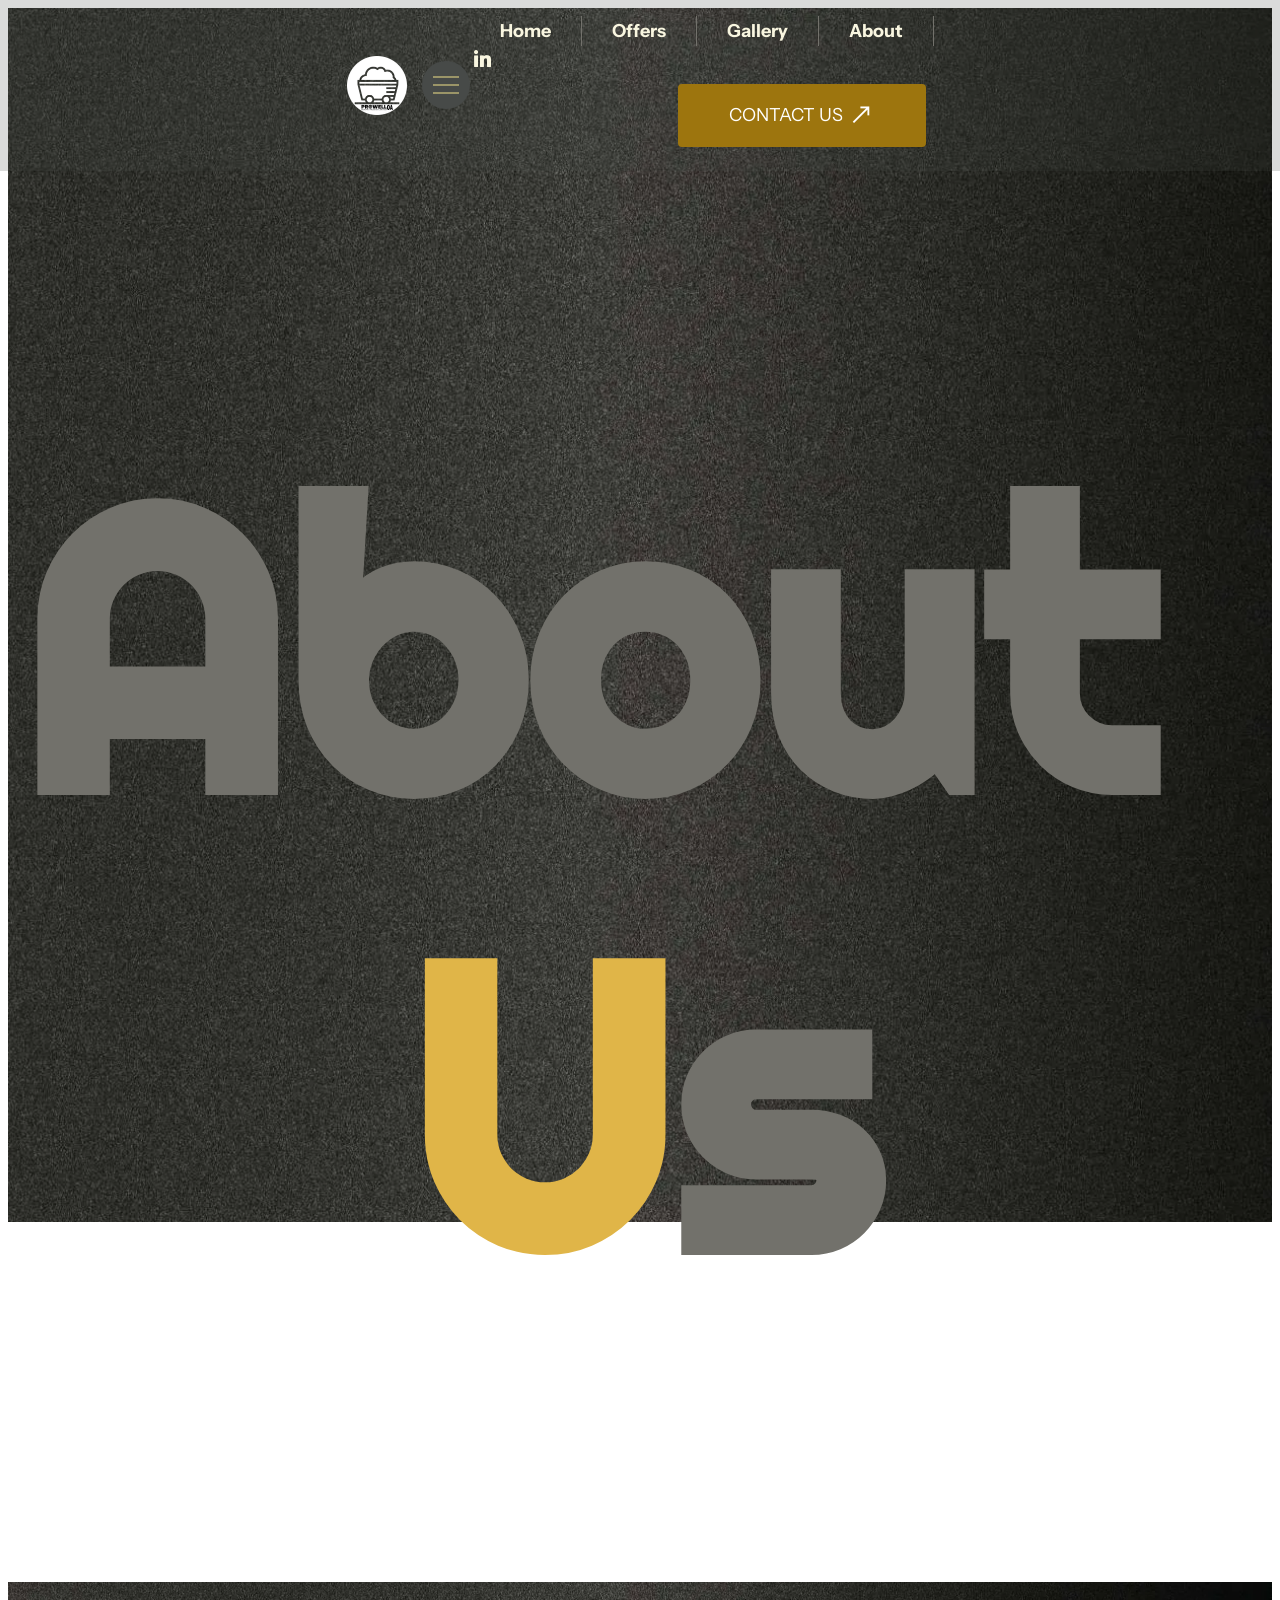
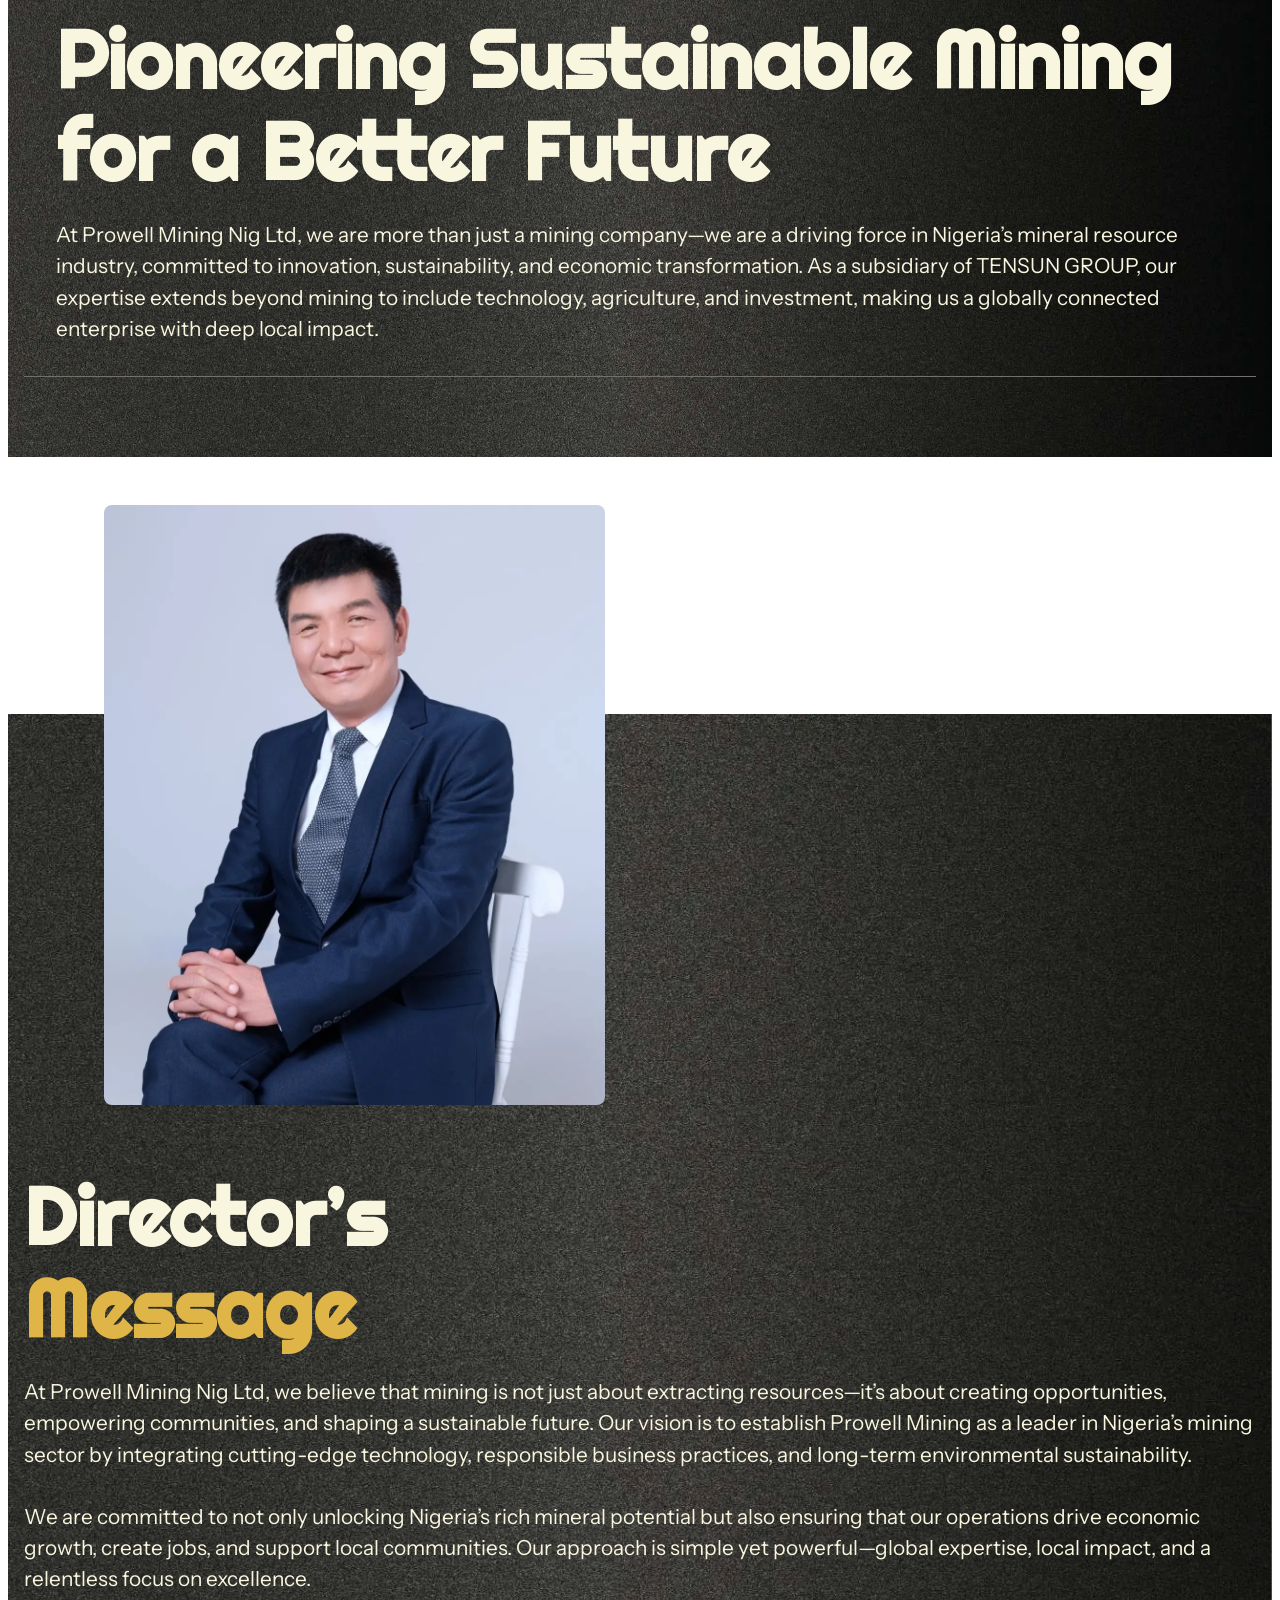
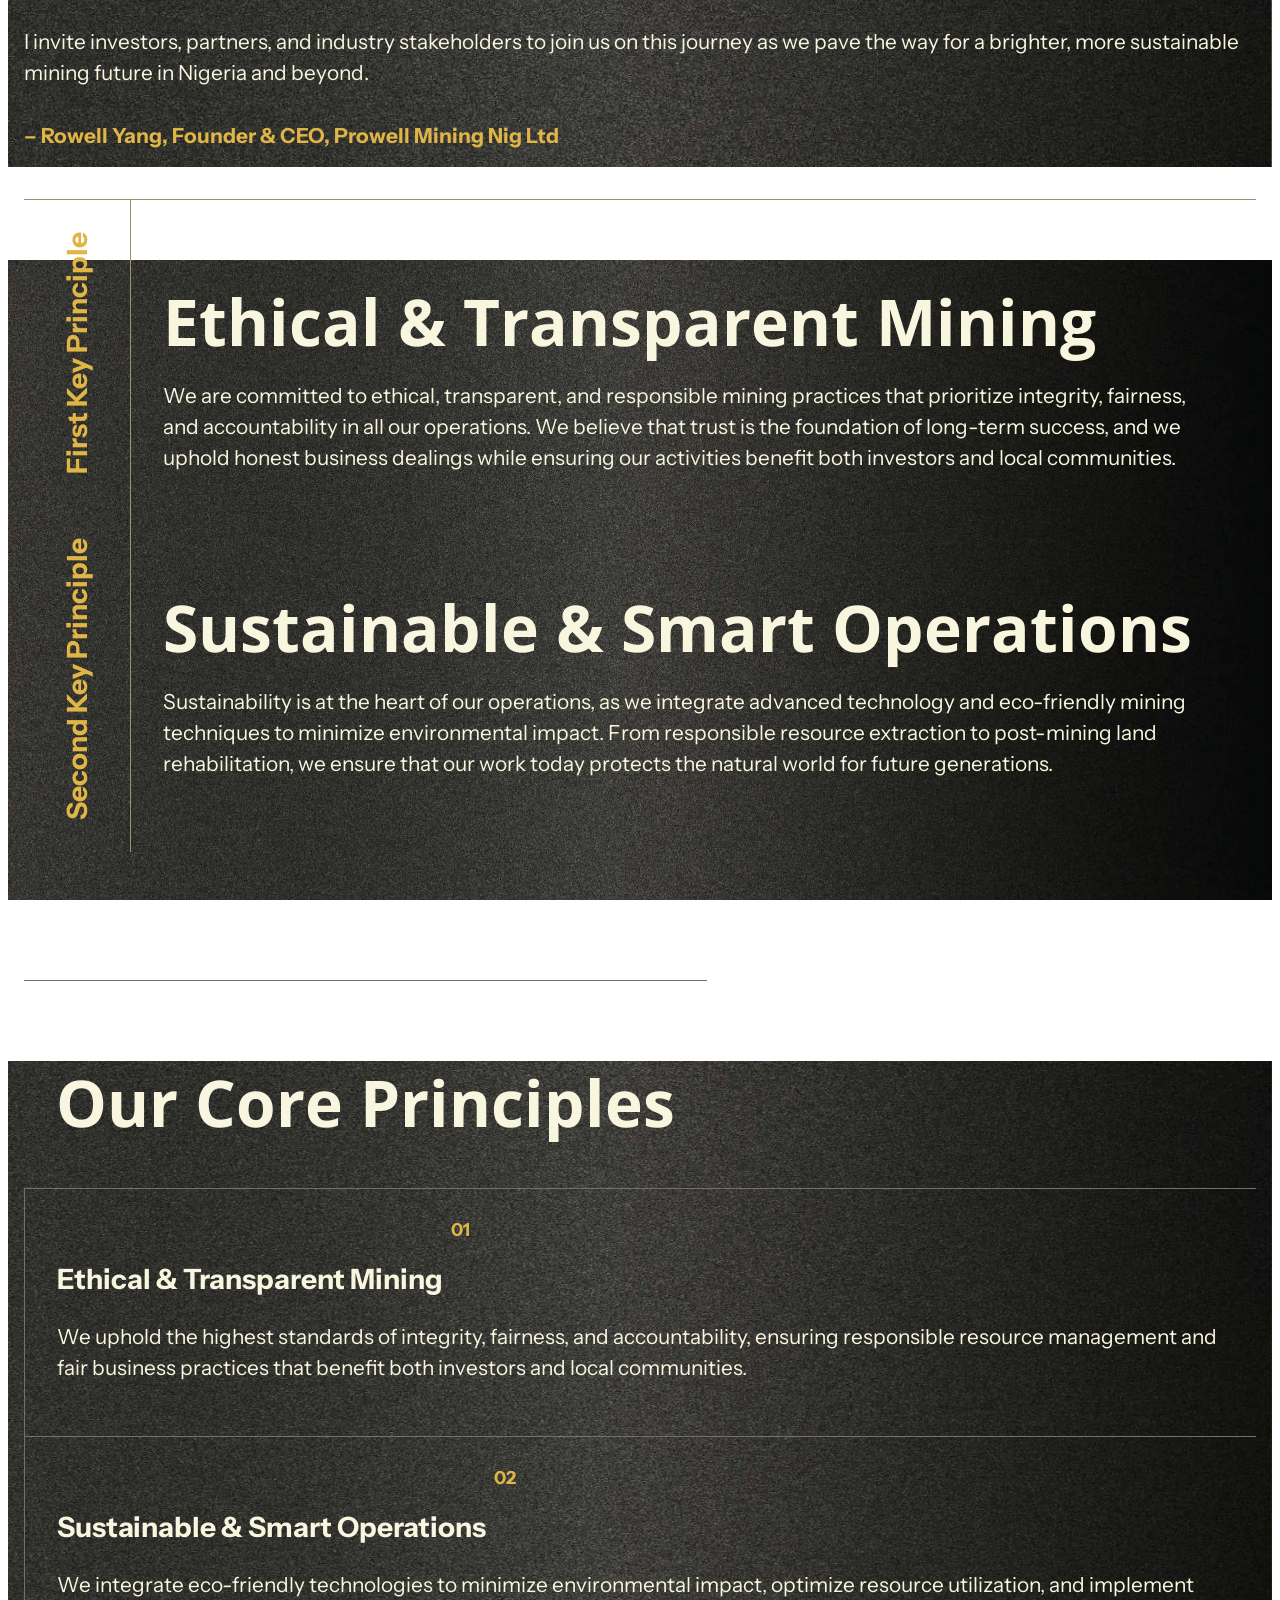
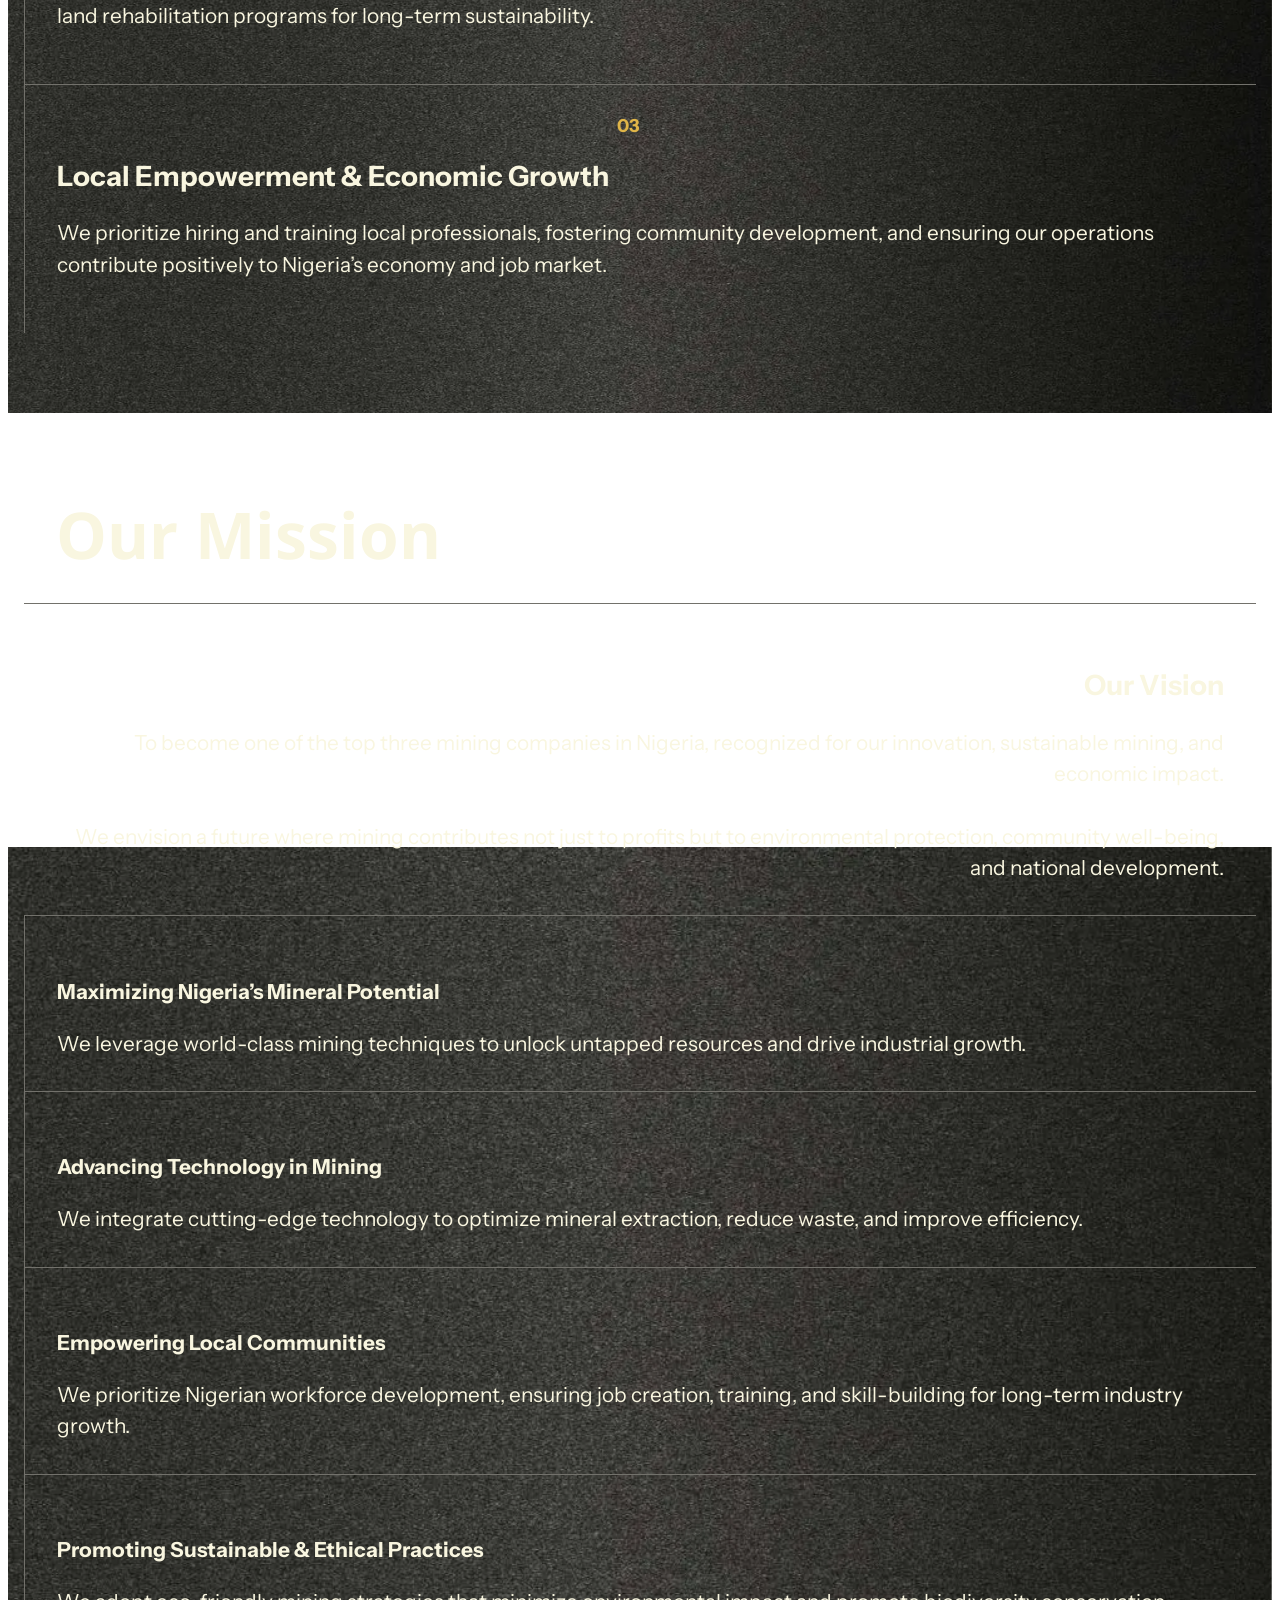
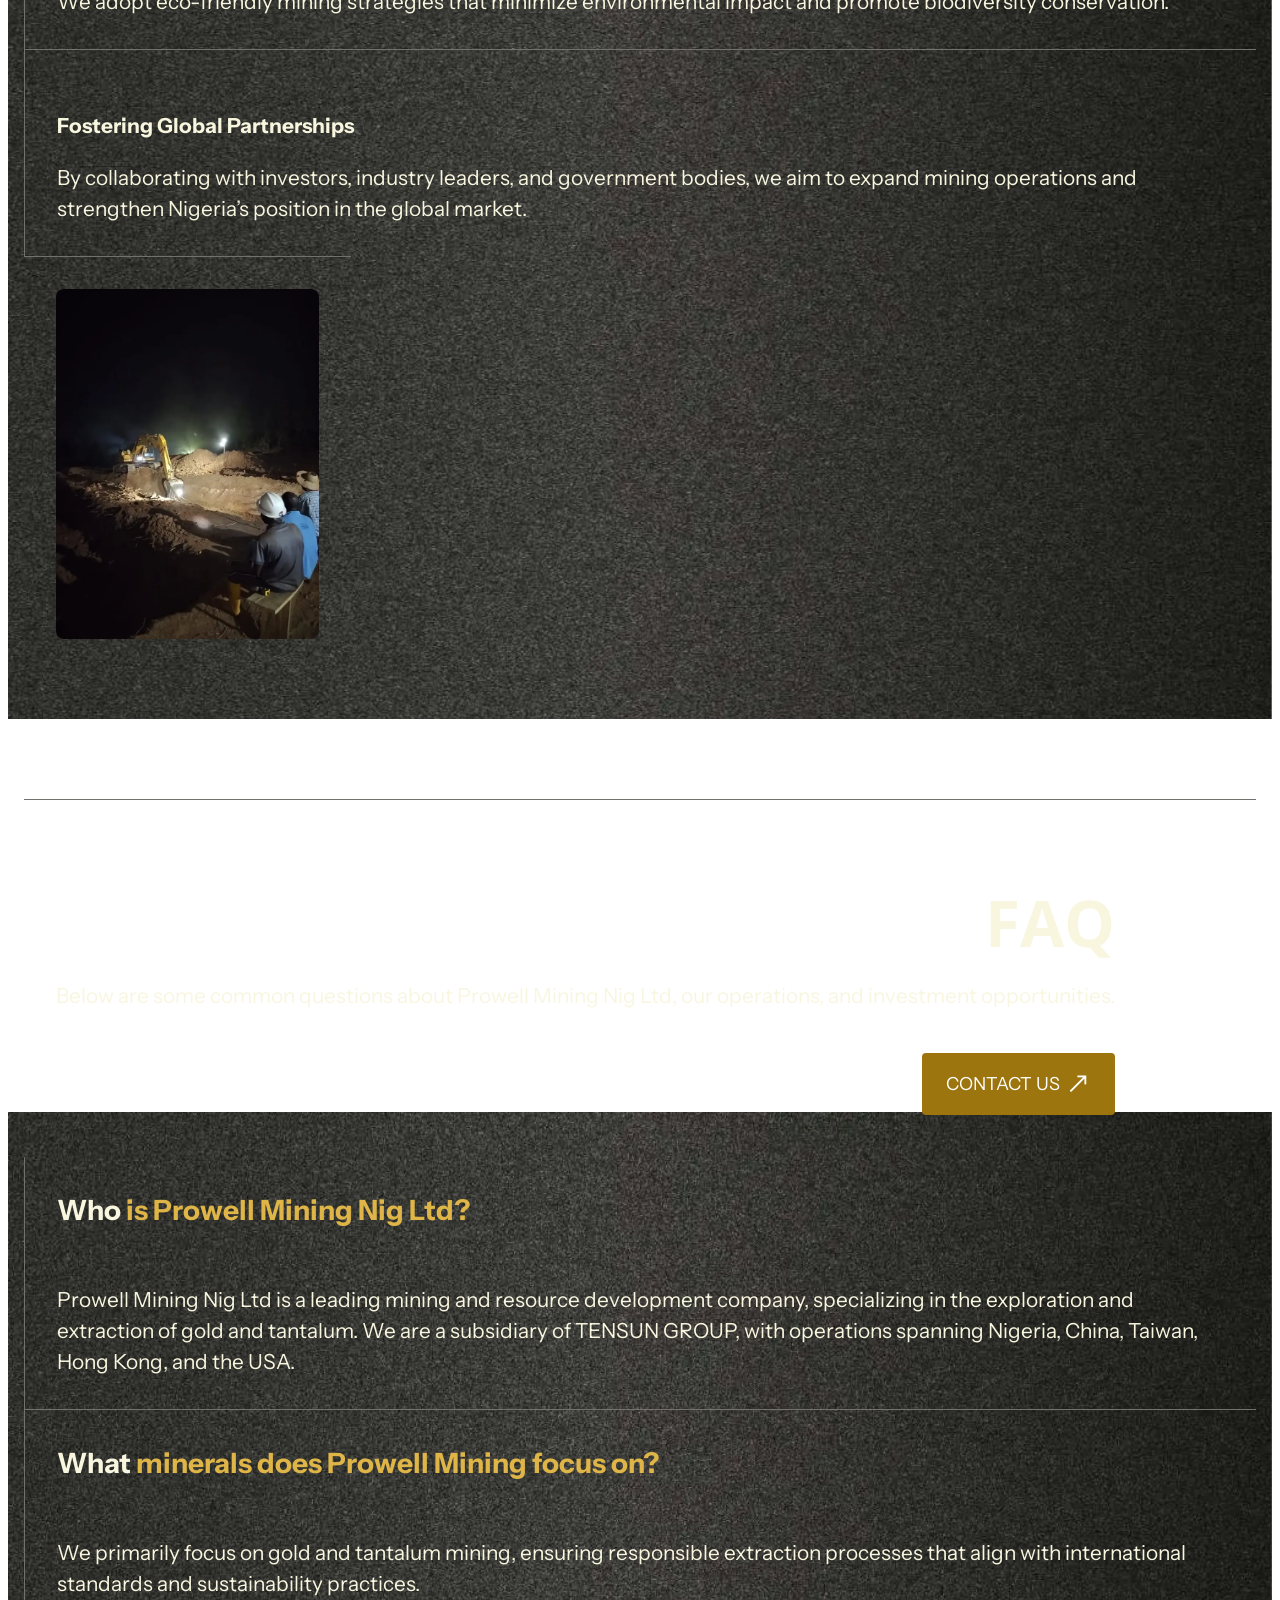
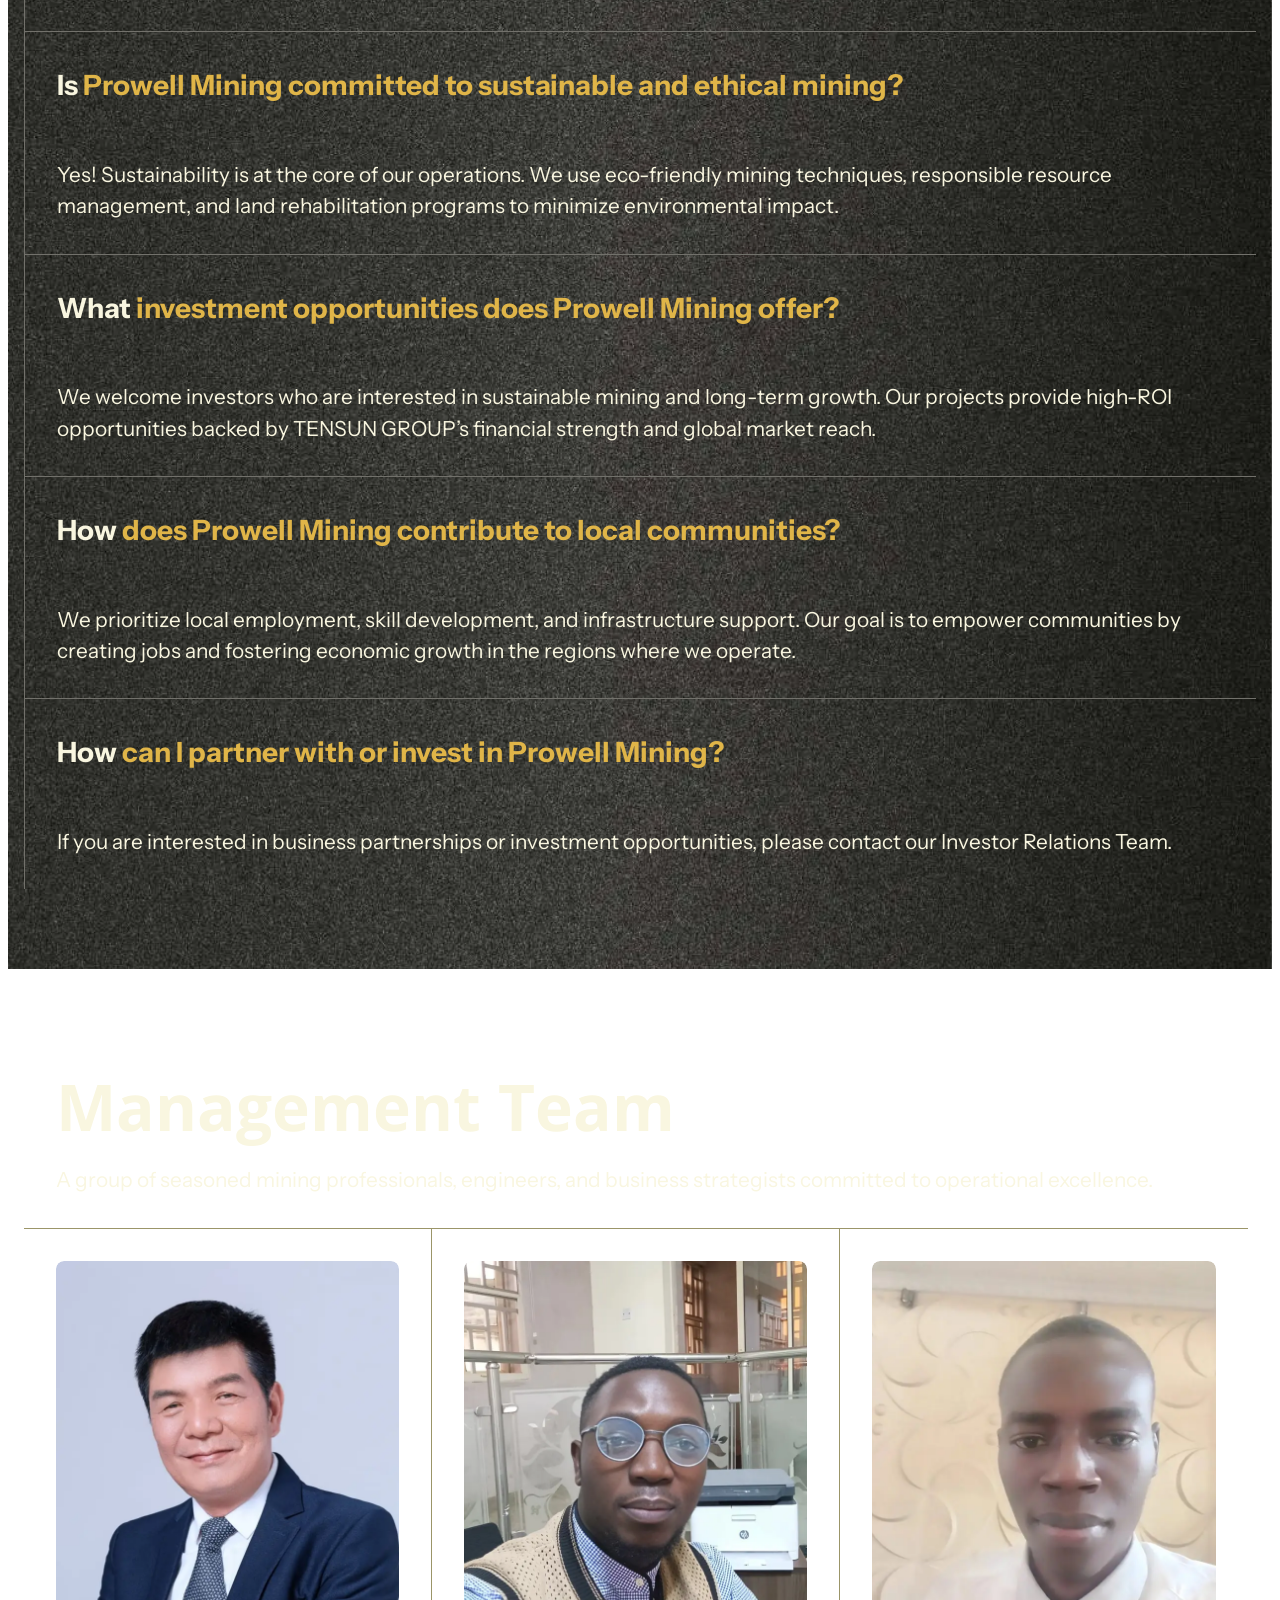
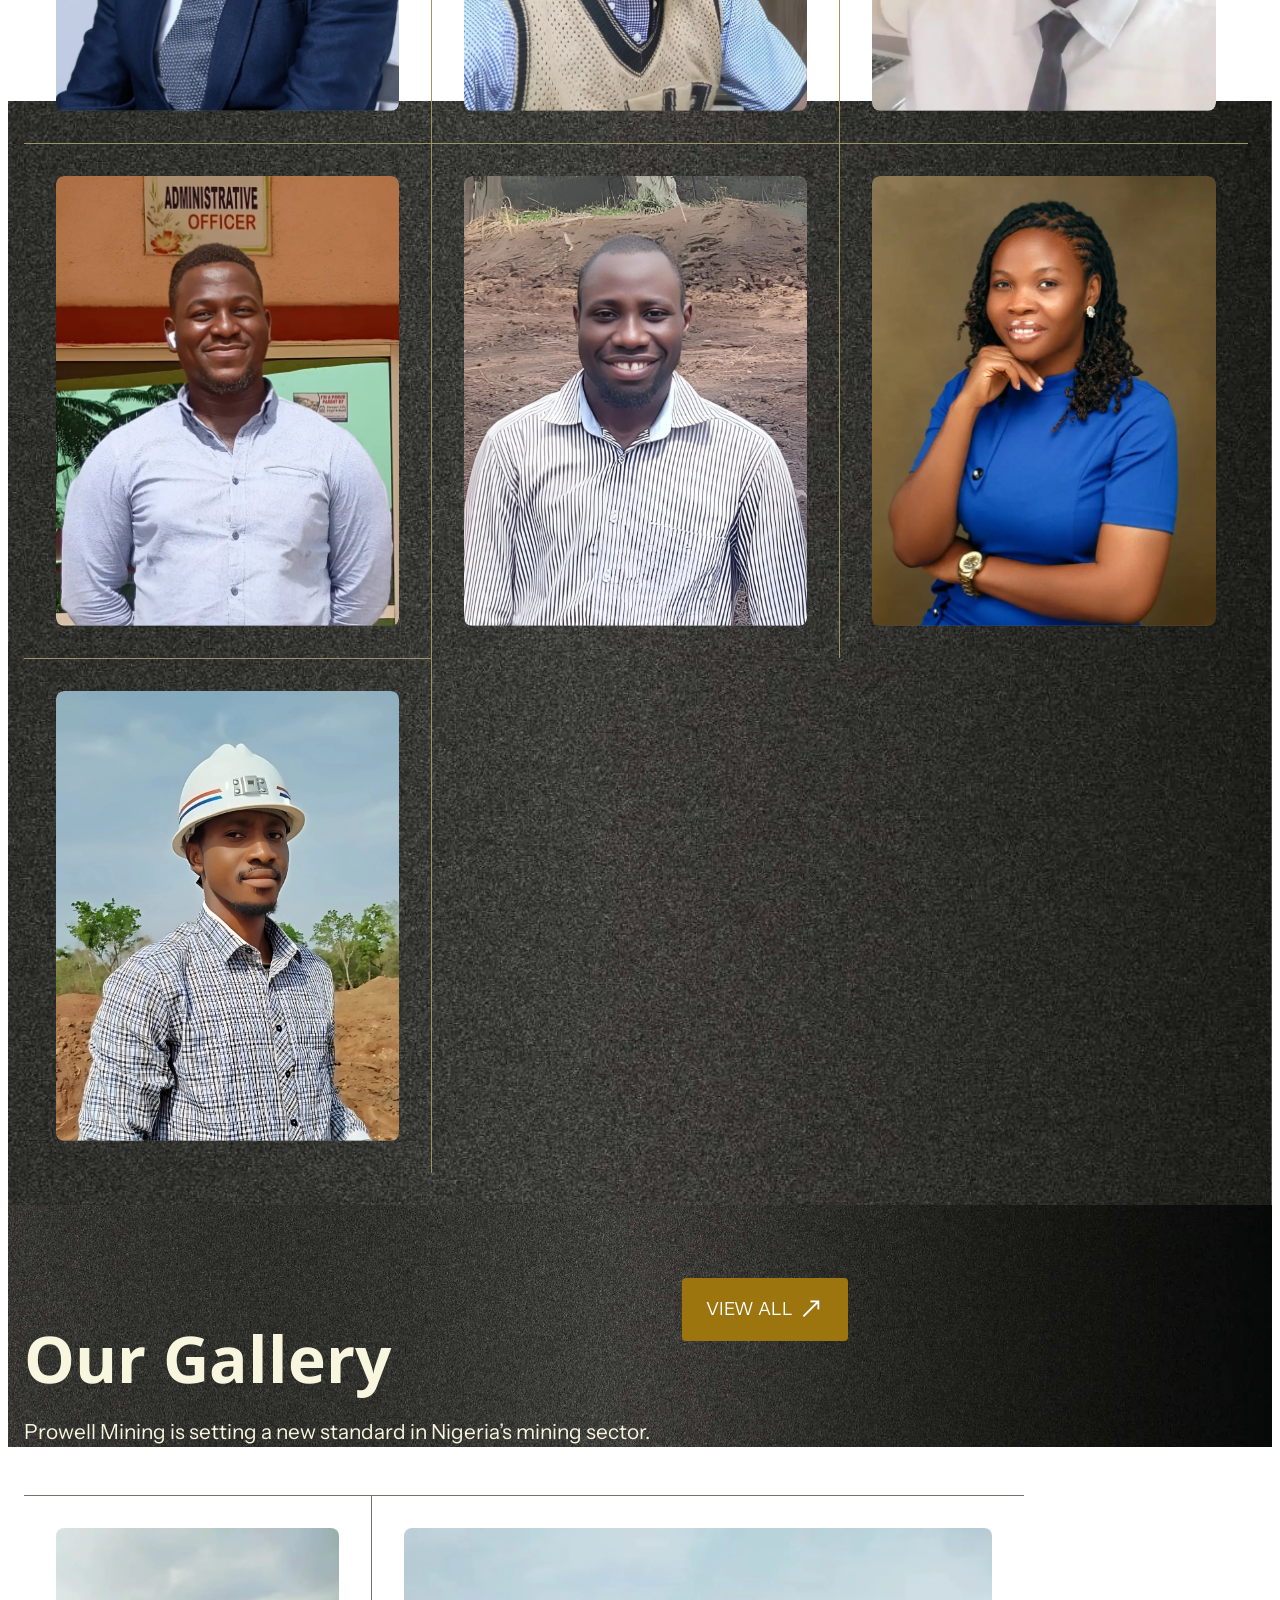
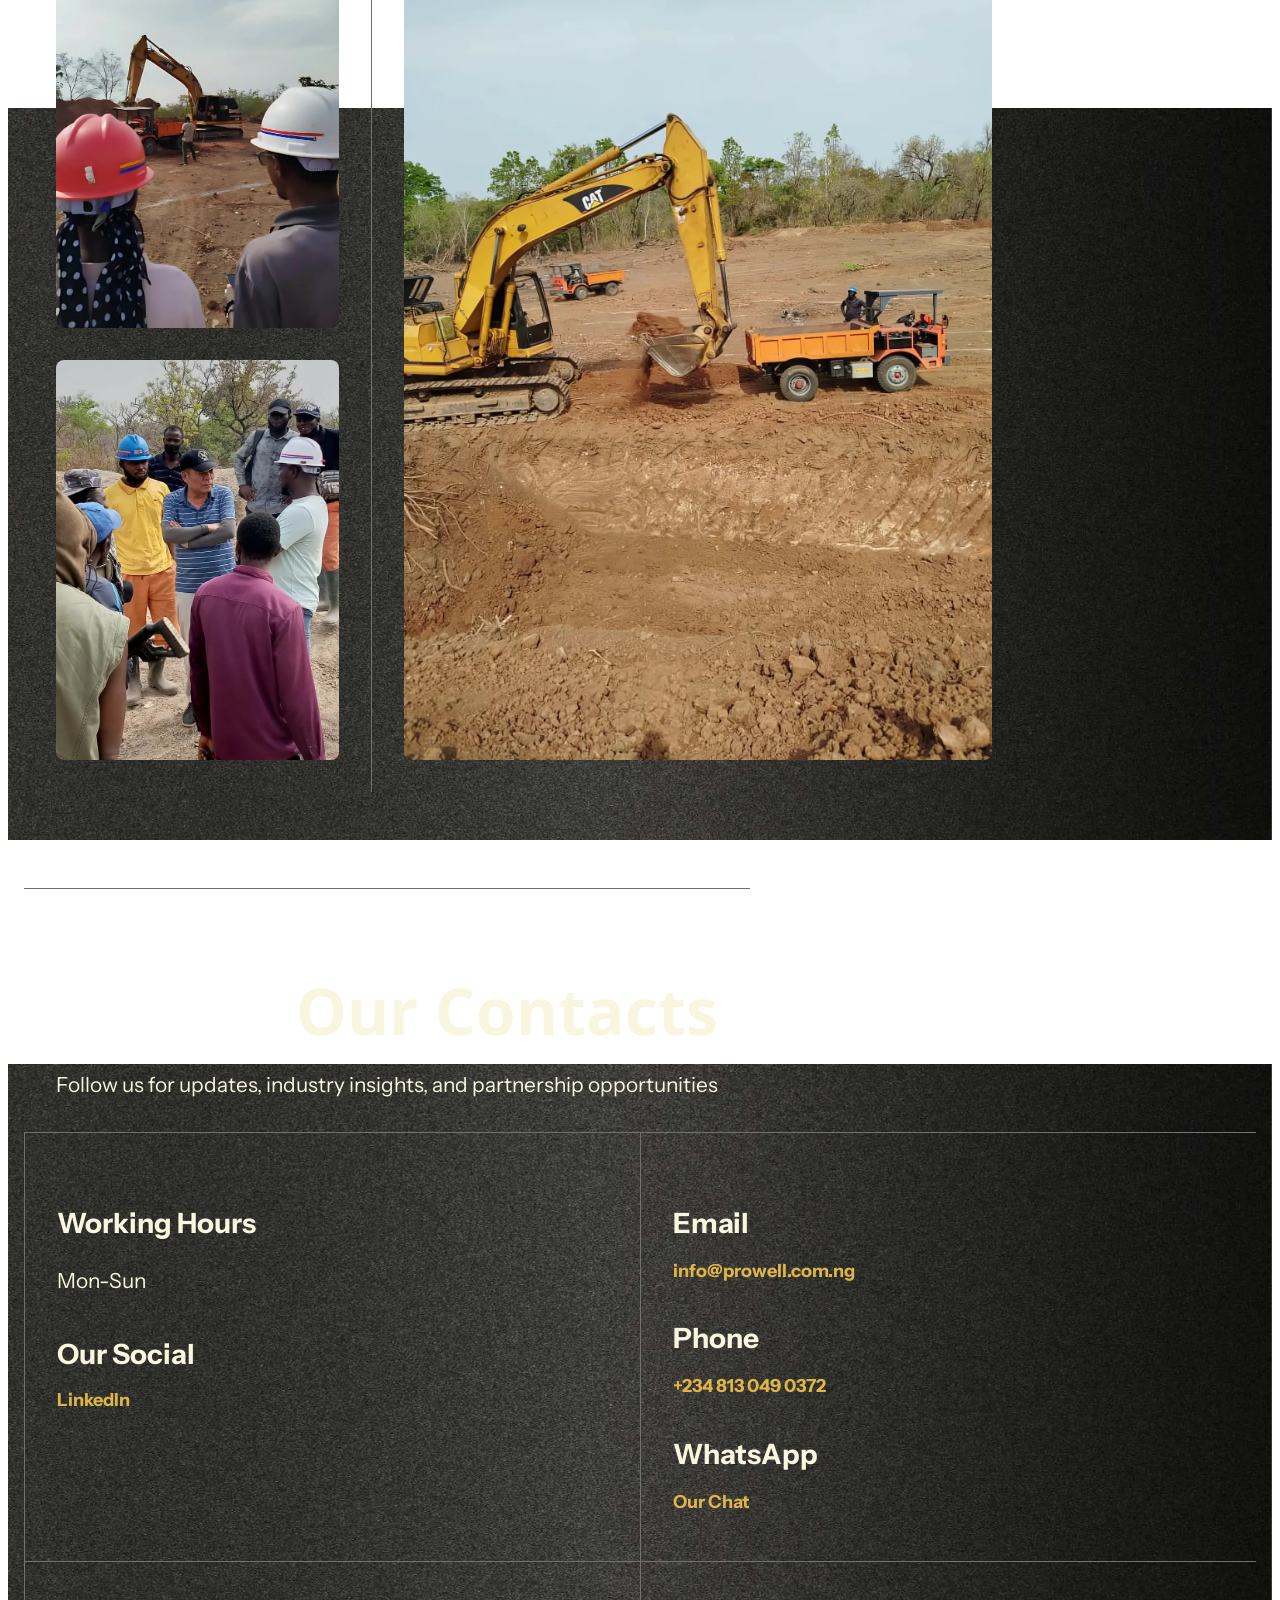
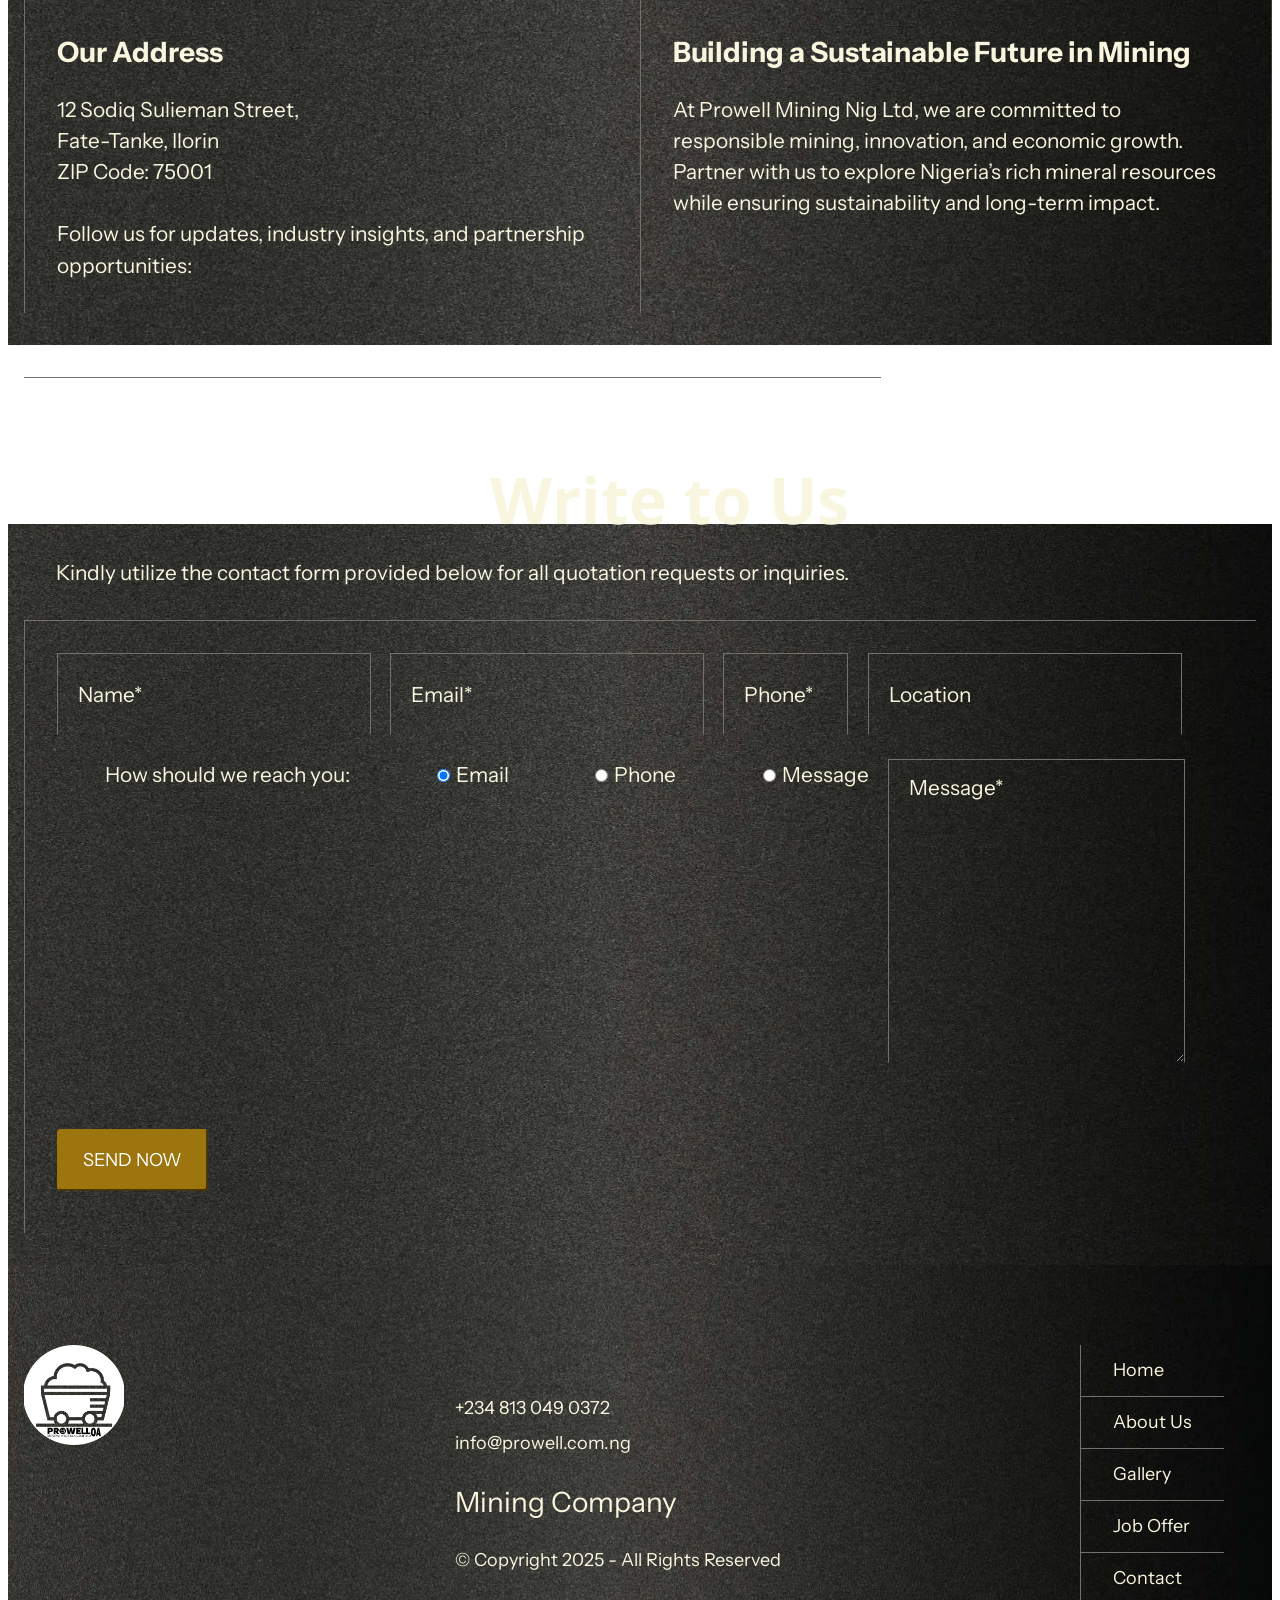
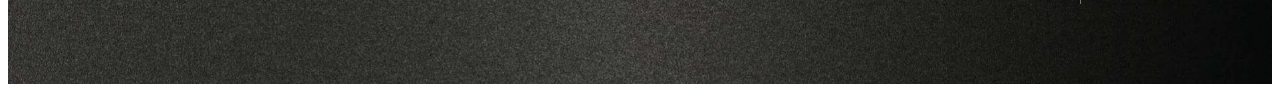
==== about.html @ 229bc8b6 "First Time loading" ====
<!DOCTYPE html>
<html  >
<head>
  
  <meta charset="UTF-8">
  <meta http-equiv="X-UA-Compatible" content="IE=edge">
  
  <meta name="viewport" content="width=device-width, initial-scale=1, minimum-scale=1">
  <link rel="shortcut icon" href="assets/images/logoaow-120x117.png" type="image/x-icon">
  <meta name="description" content="Learn about Prowell Mining Nig Ltd, a leading gold and tantalum mining company in Nigeria. Our vision is to drive sustainable resource development, environmental responsibility, and economic impact.">
  
  
  <title>About Prowell Mining Nig Ltd</title>
  <link rel="stylesheet" href="assets/web/assets/mobirise-icons2/mobirise2.css">
  <link rel="stylesheet" href="assets/bootstrap/css/bootstrap.min.css">
  <link rel="stylesheet" href="assets/bootstrap/css/bootstrap-grid.min.css">
  <link rel="stylesheet" href="assets/bootstrap/css/bootstrap-reboot.min.css">
  <link rel="stylesheet" href="assets/parallax/jarallax.css">
  <link rel="stylesheet" href="assets/animatecss/animate.css">
    <link rel="stylesheet" href="assets/dropdown/css/style.css">
  <link rel="stylesheet" href="assets/socicon/css/styles.css">
  <link rel="stylesheet" href="assets/theme/css/style.css">
  <link rel="stylesheet" href="assets/recaptcha.css">
  <link rel="preload" href="https://fonts.googleapis.com/css?family=Righteous:400&display=swap" as="style" onload="this.onload=null;this.rel='stylesheet'">
  <noscript><link rel="stylesheet" href="https://fonts.googleapis.com/css?family=Righteous:400&display=swap"></noscript>
  <link rel="preload" href="https://fonts.googleapis.com/css?family=Open+Sans:300,400,500,600,700,800,300i,400i,500i,600i,700i,800i&display=swap" as="style" onload="this.onload=null;this.rel='stylesheet'">
  <noscript><link rel="stylesheet" href="https://fonts.googleapis.com/css?family=Open+Sans:300,400,500,600,700,800,300i,400i,500i,600i,700i,800i&display=swap"></noscript>
  <link rel="preload" href="https://fonts.googleapis.com/css?family=Instrument+Sans:400,500,600,700,400i,500i,600i,700i&display=swap" as="style" onload="this.onload=null;this.rel='stylesheet'">
  <noscript><link rel="stylesheet" href="https://fonts.googleapis.com/css?family=Instrument+Sans:400,500,600,700,400i,500i,600i,700i&display=swap"></noscript>
  <link rel="preload" as="style" href="assets/mobirise/css/mbr-additional.css?v=p4Imf7"><link rel="stylesheet" href="assets/mobirise/css/mbr-additional.css?v=p4Imf7" type="text/css">

  
  
  

</head>
<body>
  
  <section data-bs-version="5.1" class="menu menu01 fabm5 cid-uFdHePwivc" once="menu" id="menu01-10">

    

    <nav class="navbar navbar-dropdown navbar-fixed-top navbar-expand-lg">
        <div class="menu_box container">
            <div class="navbar-brand d-flex">
                <span class="navbar-logo">
                    <a href="index.html">
                        <img src="assets/images/logoaow-120x117.webp" alt="Prowell">
                    </a>
                </span>
                
                <button class="navbar-toggler" type="button" data-toggle="collapse" data-bs-toggle="collapse" data-target="#navbarSupportedContent" data-bs-target="#navbarSupportedContent" aria-controls="navbarNavAltMarkup" aria-expanded="false" aria-label="Toggle navigation">
                    <div class="hamburger">
                        <span></span>
                        <span></span>
                        <span></span>
                        <span></span>
                    </div>
                </button>
            </div>
            <div class="collapse navbar-collapse" id="navbarSupportedContent">
                <ul class="navbar-nav nav-dropdown" data-app-modern-menu="true"><li class="nav-item">
                        <a class="nav-link link text-primary display-4" href="index.html"><strong>
                            Home
                        </strong></a>
                    </li>
                    <li class="nav-item">
                        <a class="nav-link link text-primary display-4" href="offers.html"><strong>Offers</strong></a>
                    </li><li class="nav-item">
                        <a class="nav-link link text-primary display-4" href="gallery.html"><strong>Gallery</strong></a>
                    </li>
                    
                    <li class="nav-item">
                        <a class="nav-link link text-primary display-4" href="about.html"><strong>About</strong></a>
                    </li></ul>
                <div class="icons-menu-main">
                    <a class="iconfont-wrapper" href="https://www.linkedin.com/company/prowell-mining-nigeria-limited/ " target="_blank">
                        <span class="p-2 mbr-iconfont socicon-linkedin socicon"></span>
                    </a>
                    
                    
                    
                </div>

                <div class="mbr-section-btn-main" role="tablist"><a class="btn btn-danger display-4" href="contact.html">
                        <span class="mobi-mbri mobi-mbri-right mbr-iconfont mbr-iconfont-btn"></span>
                        CONTACT US
                    </a></div>
            </div>
            
        </div>
    </nav>
</section>

<section data-bs-version="5.1" class="article01 fabm5 cid-uFf3Nh80br mbr-parallax-background" id="article01-2c">
    

    
    

    <div class="container-fluid">
        <div class="row">
            <div class="col-12">
                <div class="content-wrapper">
                    <h2 class="mbr-section-title mbr-fonts-style display-1">
                        <strong>About&nbsp;<span><b>U</b></span>s</strong>
                    </h2>
                </div>
            </div>
        </div>
    </div>
</section>

<section data-bs-version="5.1" class="header02 fabm5 cid-uFf4fAHBTC mbr-parallax-background" id="header02-2d">
    

    
    

    <div class="container">
        <div class="row">
            <div class="col-12">
                <div class="content-wrapper">
                    <h1 class="mbr-section-title mbr-fonts-style display-1"><strong>Pioneering Sustainable Mining for a Better Future</strong></h1>
                    <p class="mbr-text mbr-fonts-style display-7">At Prowell Mining Nig Ltd, we are more than just a mining company—we are a driving force in Nigeria’s mineral resource industry, committed to innovation, sustainability, and economic transformation. As a subsidiary of TENSUN GROUP, our expertise extends beyond mining to include technology, agriculture, and investment, making us a globally connected enterprise with deep local impact.</p>
                    
                </div>
            </div>
        </div>
    </div>
</section>

<section data-bs-version="5.1" class="header01 fabm5 cid-uFdHeTi5cg mbr-parallax-background" id="header01-11">
    

    
    

    <div class="container">
        <div class="row flex-row-reverse">
            <div class="col-12 col-lg-6">
                <div class="image-wrapper">
                    <img src="assets/images/mmexport1741619328117-1-1096x1644.webp" alt="Papa d Papa">
                </div>
            </div>
            <div class="col-12 col-lg-6">
                <div class="content-wrapper">
                    <h1 class="mbr-section-title mbr-fonts-style display-1"><strong>Director’s<br><span><b>Message</b></span></strong></h1>
                    <p class="mbr-text mbr-fonts-style display-7">At Prowell Mining Nig Ltd, we believe that mining is not just about extracting resources—it’s about creating opportunities, empowering communities, and shaping a sustainable future. Our vision is to establish Prowell Mining as a leader in Nigeria’s mining sector by integrating cutting-edge technology, responsible business practices, and long-term environmental sustainability.<br><br>We are committed to not only unlocking Nigeria’s rich mineral potential but also ensuring that our operations drive economic growth, create jobs, and support local communities. Our approach is simple yet powerful—global expertise, local impact, and a relentless focus on excellence.<br><br>I invite investors, partners, and industry stakeholders to join us on this journey as we pave the way for a brighter, more sustainable mining future in Nigeria and beyond.</p>
                    <p class="mbr-desc mbr-fonts-style display-7"><strong>– Rowell Yang, Founder &amp; CEO, Prowell Mining Nig Ltd</strong><br></p>
                    
                </div>
            </div>
        </div>
    </div>
</section>

<section data-bs-version="5.1" class="features05 fabm5 cid-uFdHeWaLfe mbr-parallax-background" id="features05-12">
    

    
    

    <div class="container">
        <div class="row">
            <div class="col-12 col-lg-6 item features-without-image item-mb">
                <div class="item-wrapper">
                    <div class="card-box">
                        <div class="subtitle-wrap">
                            <h3 class="mbr-section-subtitle mbr-fonts-style display-5">
                                <strong>First Key Principle</strong>
                            </h3>
                        </div>
                        <div class="content-wrapper">
                            <h2 class="mbr-section-title mbr-fonts-style display-2"><strong>Ethical &amp; Transparent Mining</strong></h2>
                            <p class="mbr-text mbr-fonts-style display-7">We are committed to ethical, transparent, and responsible mining practices that prioritize integrity, fairness, and accountability in all our operations. We believe that trust is the foundation of long-term success, and we uphold honest business dealings while ensuring our activities benefit both investors and local communities.</p>
                            
                        </div>
                    </div>
                </div>
            </div>
            <div class="col-12 col-lg-6 item features-without-image item-mb">
                <div class="item-wrapper">
                    <div class="card-box">
                        <div class="subtitle-wrap">
                            <h3 class="mbr-section-subtitle mbr-fonts-style display-5">
                                <strong>Second Key Principle</strong>
                            </h3>
                        </div>
                        <div class="content-wrapper">
                            <h2 class="mbr-section-title mbr-fonts-style display-2"><strong>Sustainable &amp; Smart Operations</strong></h2>
                            <p class="mbr-text mbr-fonts-style display-7">
                                Sustainability is at the heart of our operations, as we integrate advanced technology and eco-friendly mining techniques to minimize environmental impact. From responsible resource extraction to post-mining land rehabilitation, we ensure that our work today protects the natural world for future generations.
                            </p>
                            
                        </div>
                    </div>
                </div>
            </div>
        </div>
    </div>
</section>

<section data-bs-version="5.1" class="features01 fabm5 cid-uFfaIhSUEx mbr-parallax-background" id="features01-2g">
    

    
    

    <div class="container">
        <div class="row">
            <div class="col-12 col-lg-4 card">
                <div class="content-wrapper">
                    <h2 class="mbr-section-title mbr-fonts-style display-2"><strong>Our Core Principles</strong></h2>
                    
                    
                </div>
            </div>
            <div class="col-12 col-lg-8 card">
                <div class="items">
                    <div class="item features-without-image item-mb">
                        <div class="item-wrapper">
                            <div class="card-box">
                                <div class="title-wrapper">
                                    <div class="title-wrap">
                                        <h4 class="card-title mbr-fonts-style display-5"><strong>Ethical &amp; Transparent Mining</strong></h4>
                                        <p class="card-number mbr-fonts-style display-4">
                                            <strong>01</strong>
                                        </p>
                                    </div>
                                </div>
                                <p class="card-text mbr-fonts-style display-7">
                                    We uphold the highest standards of integrity, fairness, and accountability, ensuring responsible resource management and fair business practices that benefit both investors and local communities.
                                </p>
                            </div>
                        </div>
                    </div>
                    <div class="item features-without-image item-mb">
                        <div class="item-wrapper">
                            <div class="card-box">
                                <div class="title-wrapper">
                                    <div class="title-wrap">
                                        <h4 class="card-title mbr-fonts-style display-5"><strong>Sustainable &amp; Smart Operations</strong></h4>
                                        <p class="card-number mbr-fonts-style display-4">
                                            <strong>02</strong>
                                        </p>
                                    </div>
                                </div>
                                <p class="card-text mbr-fonts-style display-7">
                                    We integrate eco-friendly technologies to minimize environmental impact, optimize resource utilization, and implement land rehabilitation programs for long-term sustainability.
                                </p>
                            </div>
                        </div>
                    </div>
                    <div class="item features-without-image item-mb">
                        <div class="item-wrapper">
                            <div class="card-box">
                                <div class="title-wrapper">
                                    <div class="title-wrap">
                                        <h4 class="card-title mbr-fonts-style display-5"><strong>Local Empowerment &amp; Economic Growth</strong></h4>
                                        <p class="card-number mbr-fonts-style display-4">
                                            <strong>03</strong>
                                        </p>
                                    </div>
                                </div>
                                <p class="card-text mbr-fonts-style display-7">
                                    We prioritize hiring and training local professionals, fostering community development, and ensuring our operations contribute positively to Nigeria’s economy and job market.
                                </p>
                            </div>
                        </div>
                    </div>
                    
                </div>
            </div>
        </div>
    </div>
</section>

<section data-bs-version="5.1" class="features09 fabm5 cid-uFdHf5bqCB mbr-parallax-background" id="features09-14">
    

    
    

    <div class="container">
        <div class="row">
            <div class="col-12 card">
                <div class="title-wrapper">
                    <h2 class="mbr-section-title mbr-fonts-style display-2"><strong>Our Mission</strong></h2>
                </div>
            </div>
            <div class="col-12 col-lg-4 card">
                <div class="content-wrapper">
                    <h3 class="mbr-section-subtitle mbr-fonts-style display-5"><strong>Our Vision</strong></h3>
                    <p class="mbr-text mbr-fonts-style display-7">To become one of the top three mining companies in Nigeria, recognized for our innovation, sustainable mining, and economic impact.<br><br>We envision a future where mining contributes not just to profits but to environmental protection, community well-being, and national development.<br></p>
                </div>
            </div>
            <div class="col-12 col-lg-4 card">
                <div class="items">
                    <div class="item features-without-image item-mb">
                        <div class="item-wrapper">
                            <div class="card-box">
                                <h4 class="card-title mbr-fonts-style display-7"><strong>Maximizing Nigeria’s Mineral Potential</strong></h4>
                                <p class="card-text mbr-fonts-style display-7">
                                    We leverage world-class mining techniques to unlock untapped resources and drive industrial growth.
                                </p>
                            </div>
                        </div>
                    </div>
                    <div class="item features-without-image item-mb">
                        <div class="item-wrapper">
                            <div class="card-box">
                                <h4 class="card-title mbr-fonts-style display-7"><strong>Advancing Technology in Mining</strong></h4>
                                <p class="card-text mbr-fonts-style display-7">
                                    We integrate cutting-edge technology to optimize mineral extraction, reduce waste, and improve efficiency.
                                </p>
                            </div>
                        </div>
                    </div>
                    <div class="item features-without-image item-mb">
                        <div class="item-wrapper">
                            <div class="card-box">
                                <h4 class="card-title mbr-fonts-style display-7"><strong>Empowering Local Communities</strong></h4>
                                <p class="card-text mbr-fonts-style display-7">
                                    We prioritize Nigerian workforce development, ensuring job creation, training, and skill-building for long-term industry growth.
                                </p>
                            </div>
                        </div>
                    </div>
                    <div class="item features-without-image item-mb">
                        <div class="item-wrapper">
                            <div class="card-box">
                                <h4 class="card-title mbr-fonts-style display-7"><strong>Promoting Sustainable &amp; Ethical Practices</strong></h4>
                                <p class="card-text mbr-fonts-style display-7">
                                    We adopt eco-friendly mining strategies that minimize environmental impact and promote biodiversity conservation.
                                </p>
                            </div>
                        </div>
                    </div>
                    <div class="item features-without-image item-mb">
                        <div class="item-wrapper">
                            <div class="card-box">
                                <h4 class="card-title mbr-fonts-style display-7"><strong>Fostering Global Partnerships</strong></h4>
                                <p class="card-text mbr-fonts-style display-7">
                                    By collaborating with investors, industry leaders, and government bodies, we aim to expand mining operations and strengthen Nigeria’s position in the global market.
                                </p>
                            </div>
                        </div>
                    </div>
                    
                </div>
            </div>
            <div class="col-12 col-lg-4 card">
                <div class="image-wrapper">
                    <img src="assets/images/img-20250312-wa0001-730x973.webp" alt="Our Mission">
                </div>
            </div>
        </div>
    </div>
</section>

<section data-bs-version="5.1" class="list01 fabm5 cid-uFfaPP3PEp mbr-parallax-background" id="list01-2h">
    

    
    

    <div class="container">
        <div class="row">
            <div class="col-12 col-lg-4 card">
                <div class="content-wrapper">
                    <div class="content-wrap">
                        <h2 class="mbr-section-title mbr-fonts-style display-2">
                            <strong>FAQ</strong>
                        </h2>
                        <p class="mbr-text mbr-fonts-style display-7">
                            Below are some common questions about Prowell Mining Nig Ltd, our operations, and investment opportunities.
                        </p>
                        <div class="mbr-section-btn"><a class="btn btn-danger display-4" href="contact.html#contacts01-22">
                                <span class="mobi-mbri mobi-mbri-right mbr-iconfont mbr-iconfont-btn"></span>
                                CONTACT US
                            </a></div>
                    </div>
                </div>
            </div>
            <div class="col-12 col-lg-8 card">
                <div id="bootstrap-accordion_28" class="panel-group accordionStyles accordion" role="tablist" aria-multiselectable="true">
                    <div class="card">
                        <div class="card-header" role="tab" id="headingOne">
                            <a role="button" class="panel-title collapsed" data-toggle="collapse" data-bs-toggle="collapse" data-core="" href="#collapse1_28" aria-expanded="false" aria-controls="collapse1">
                                <h4 class="panel-title-edit mbr-fonts-style display-5">
                                    <strong><span><b>Who</b></span>&nbsp;is Prowell Mining Nig Ltd?</strong></h4>
                            </a>
                        </div>
                        <div id="collapse1_28" class="panel-collapse noScroll collapse" role="tabpanel" aria-labelledby="headingOne" data-parent="#accordion" data-bs-parent="#bootstrap-accordion_28">
                            <div class="panel-body">
                                <p class="mbr-fonts-style panel-text display-7">
                                    Prowell Mining Nig Ltd is a leading mining and resource development company, specializing in the exploration and extraction of gold and tantalum. We are a subsidiary of TENSUN GROUP, with operations spanning Nigeria, China, Taiwan, Hong Kong, and the USA.
                                </p>
                            </div>
                        </div>
                    </div>
                    <div class="card">
                        <div class="card-header" role="tab" id="headingTwo">
                            <a role="button" class="panel-title collapsed" data-toggle="collapse" data-bs-toggle="collapse" data-core="" href="#collapse2_28" aria-expanded="false" aria-controls="collapse2">
                                <h4 class="panel-title-edit mbr-fonts-style display-5">
                                    <strong><span><b>What</b></span>&nbsp;minerals does Prowell Mining focus on?</strong></h4>
                            </a>
                        </div>
                        <div id="collapse2_28" class="panel-collapse noScroll collapse" role="tabpanel" aria-labelledby="headingTwo" data-parent="#accordion" data-bs-parent="#bootstrap-accordion_28">
                            <div class="panel-body">
                                <p class="mbr-fonts-style panel-text display-7">
                                    We primarily focus on gold and tantalum mining, ensuring responsible extraction processes that align with international standards and sustainability practices.
                                </p>
                            </div>
                        </div>
                    </div>
                    <div class="card">
                        <div class="card-header" role="tab" id="headingThree">
                            <a role="button" class="panel-title collapsed" data-toggle="collapse" data-bs-toggle="collapse" data-core="" href="#collapse3_28" aria-expanded="false" aria-controls="collapse3">
                                <h4 class="panel-title-edit mbr-fonts-style display-5">
                                    <strong><span><b>Is</b></span>&nbsp;Prowell Mining committed to sustainable and ethical mining?</strong></h4>
                            </a>
                        </div>
                        <div id="collapse3_28" class="panel-collapse noScroll collapse" role="tabpanel" aria-labelledby="headingThree" data-parent="#accordion" data-bs-parent="#bootstrap-accordion_28">
                            <div class="panel-body">
                                <p class="mbr-fonts-style panel-text display-7">
                                    Yes! Sustainability is at the core of our operations. We use eco-friendly mining techniques, responsible resource management, and land rehabilitation programs to minimize environmental impact.
                                </p>
                            </div>
                        </div>
                    </div>
                    <div class="card">
                        <div class="card-header" role="tab" id="headingFour">
                            <a role="button" class="panel-title collapsed" data-toggle="collapse" data-bs-toggle="collapse" data-core="" href="#collapse4_28" aria-expanded="false" aria-controls="collapse4">
                                <h4 class="panel-title-edit mbr-fonts-style display-5">
                                    <strong><span><b>What</b></span>&nbsp;investment opportunities does Prowell Mining offer?</strong></h4>
                            </a>
                        </div>
                        <div id="collapse4_28" class="panel-collapse noScroll collapse" role="tabpanel" aria-labelledby="headingFour" data-parent="#accordion" data-bs-parent="#bootstrap-accordion_28">
                            <div class="panel-body">
                                <p class="mbr-fonts-style panel-text display-7">
                                    We welcome investors who are interested in sustainable mining and long-term growth. Our projects provide high-ROI opportunities backed by TENSUN GROUP’s financial strength and global market reach.
                                </p>
                            </div>
                        </div>
                    </div>
                    <div class="card">
                        <div class="card-header" role="tab" id="headingFive">
                            <a role="button" class="panel-title collapsed" data-toggle="collapse" data-bs-toggle="collapse" data-core="" href="#collapse5_28" aria-expanded="false" aria-controls="collapse5">
                                <h4 class="panel-title-edit mbr-fonts-style display-5">
                                    <strong><span><b>How</b></span>&nbsp;does Prowell Mining contribute to local communities?</strong></h4>
                            </a>
                        </div>
                        <div id="collapse5_28" class="panel-collapse noScroll collapse" role="tabpanel" aria-labelledby="headingFive" data-parent="#accordion" data-bs-parent="#bootstrap-accordion_28">
                            <div class="panel-body">
                                <p class="mbr-fonts-style panel-text display-7">
                                    We prioritize local employment, skill development, and infrastructure support. Our goal is to empower communities by creating jobs and fostering economic growth in the regions where we operate.
                                </p>
                            </div>
                        </div>
                    </div>
                    <div class="card">
                        <div class="card-header" role="tab" id="headingSix">
                            <a role="button" class="panel-title collapsed" data-toggle="collapse" data-bs-toggle="collapse" data-core="" href="#collapse6_28" aria-expanded="false" aria-controls="collapse6">
                                <h4 class="panel-title-edit mbr-fonts-style display-5">
                                    <strong><span><b>How</b></span>&nbsp;can I partner with or invest in Prowell Mining?</strong></h4>
                            </a>
                        </div>
                        <div id="collapse6_28" class="panel-collapse noScroll collapse" role="tabpanel" aria-labelledby="headingSix" data-parent="#accordion" data-bs-parent="#bootstrap-accordion_28">
                            <div class="panel-body">
                                <p class="mbr-fonts-style panel-text display-7">
                                    If you are interested in business partnerships or investment opportunities, please contact our Investor Relations Team.<br>
                                </p>
                            </div>
                        </div>
                    </div>
                </div>
            </div>
        </div>
    </div>
</section>

<section data-bs-version="5.1" class="features08 fabm5 cid-uFdHeYYeew mbr-parallax-background" id="features08-13">
    

    
    

    <div class="container">
        <div class="row">
            <div class="col-12">
                <div class="content-wrapper">
                    <h2 class="mbr-section-title mbr-fonts-style display-2"><strong>Management Team</strong></h2>
                    <p class="mbr-text mbr-fonts-style display-7">
                         A group of seasoned mining professionals, engineers, and business strategists committed to operational excellence.
                    </p>
                </div>
            </div>
            <div class="col-12">
                <div class="items">
                    <div class="item features-image active">
                        <div class="item-wrapper">
                            <div class="item-img">
                                <img src="assets/images/director2-728x910.webp" alt="Director" data-slide-to="0" data-bs-slide-to="0">
                                <div class="item-content">
                                    <a href="#">
                                        <h4 class="card-name mbr-fonts-style display-5">
                                            <strong>Rowell Yang</strong></h4>
                                    </a>
                                    <h5 class="card-subtitle mbr-fonts-style display-7">
                                        <strong>Director</strong>
                                    </h5>
                                    
                                </div>
                            </div>
                        </div>
                    </div>
                    <div class="item features-image">
                        <div class="item-wrapper">
                            <div class="item-img">
                                <img src="assets/images/admin-manager2-728x910.webp" alt="Admin" data-slide-to="1" data-bs-slide-to="1">
                                <div class="item-content">
                                    <a href="#">
                                        <h4 class="card-name mbr-fonts-style display-5">
                                            <strong>Wisdom Chikere</strong></h4>
                                    </a>
                                    <h5 class="card-subtitle mbr-fonts-style display-7">
                                        <strong>Administrative Manager</strong></h5>
                                    
                                </div>
                            </div>
                        </div>
                    </div>
                    
                    <div class="item features-image">
                        <div class="item-wrapper">
                            <div class="item-img">
                                <img src="assets/images/finance-manager2-728x910.webp" alt="Finance" data-slide-to="2" data-bs-slide-to="2">
                                <div class="item-content">
                                    <a href="#">
                                        <h4 class="card-name mbr-fonts-style display-5">
                                            <strong>Emmanuel Gbolasire</strong></h4>
                                    </a>
                                    <h5 class="card-subtitle mbr-fonts-style display-7">
                                        <strong>Finance Manager</strong></h5>
                                    
                                </div>
                            </div>
                        </div>
                    </div><div class="item features-image">
                        <div class="item-wrapper">
                            <div class="item-img">
                                <img src="assets/images/godspower-1-728x910.webp" alt="Engineer" data-slide-to="3" data-bs-slide-to="3">
                                <div class="item-content">
                                    <a href="#">
                                        <h4 class="card-name mbr-fonts-style display-5">
                                            <strong>Godspower Chikere</strong></h4>
                                    </a>
                                    <h5 class="card-subtitle mbr-fonts-style display-7"><strong>Engineering Manager</strong></h5>
                                    
                                </div>
                            </div>
                        </div>
                    </div><div class="item features-image">
                        <div class="item-wrapper">
                            <div class="item-img">
                                <img src="assets/images/mining-engineer2-2160x2700.webp" alt="Finance" data-slide-to="4" data-bs-slide-to="4">
                                <div class="item-content">
                                    <a href="#">
                                        <h4 class="card-name mbr-fonts-style display-5">
                                            <strong>Bolaji Ismail&nbsp;</strong></h4>
                                    </a>
                                    <h5 class="card-subtitle mbr-fonts-style display-7">
                                        <strong>Mining Engineer</strong></h5>
                                    
                                </div>
                            </div>
                        </div>
                    </div><div class="item features-image">
                        <div class="item-wrapper">
                            <div class="item-img">
                                <img src="assets/images/hr-officer2-730x913.webp" alt="HR" data-slide-to="5" data-bs-slide-to="5">
                                <div class="item-content">
                                    <a href="#">
                                        <h4 class="card-name mbr-fonts-style display-5">
                                            <strong>Eunice Popoola</strong></h4>
                                    </a>
                                    <h5 class="card-subtitle mbr-fonts-style display-7">
                                        <strong>Human Resources Manager</strong></h5>
                                    
                                </div>
                            </div>
                        </div>
                    </div><div class="item features-image">
                        <div class="item-wrapper">
                            <div class="item-img">
                                <img src="assets/images/senior-geologist2-2160x2700.webp" alt="Finance" data-slide-to="6" data-bs-slide-to="6">
                                <div class="item-content">
                                    <a href="#">
                                        <h4 class="card-name mbr-fonts-style display-5">
                                            <strong>Emmanuel Aina</strong></h4>
                                    </a>
                                    <h5 class="card-subtitle mbr-fonts-style display-7"><strong>Senior&nbsp;Geologist&nbsp;</strong></h5>
                                    
                                </div>
                            </div>
                        </div>
                    </div>
                    
                    
                </div>
            </div>
        </div>
    </div>
</section>

<section data-bs-version="5.1" class="article03 fabm5 cid-uFdHfb8mqO mbr-parallax-background" id="article03-16">
    
    

    <div class="container">
        <div class="row">
            <div class="col-12 col-lg-8 card">
                <div class="title-wrapper">
                    <h2 class="mbr-section-title mbr-fonts-style display-2">
                        <strong>Our Gallery</strong></h2>
                    <p class="mbr-text mbr-fonts-style display-7">
                        Prowell Mining is setting a new standard in Nigeria’s mining sector.</p>
                </div>
            </div>
            <div class="col-12 col-lg-4 card">
                <div class="mbr-section-btn"><a class="btn btn-danger display-4" href="gallery.html">
                        <span class="mobi-mbri mobi-mbri-right mbr-iconfont mbr-iconfont-btn"></span>
                        VIEW ALL
                    </a></div>
            </div>
        </div>
    </div>
</section>

<section data-bs-version="5.1" class="gallery01 fabm5 cid-uFdHfe5aq8 mbr-parallax-background" id="gallery01-17">
    

    
    

    <div class="container">
        <div class="row">
            <div class="col-12 col-lg-4 card">
                <div class="image-wrapper">
                    <img src="assets/images/prowell-website-stock-images3-730x1033.webp" alt="See Them">
                    <img src="assets/images/prowell-website-stock-images2-730x1033.webp" alt="Organize">
                </div>
            </div>
            <div class="col-12 col-lg-8 card">
                <div class="main-image-wrapper">
                    <img src="assets/images/prowell-website-stock-images-1414x2000.webp" alt="Loading">
                </div>
            </div>
        </div>
    </div>
</section>

<section data-bs-version="5.1" class="features10 fabm5 cid-uFdHfhwZ9O mbr-parallax-background" id="features10-18">
    

    
    

    <div class="container">
        <div class="row">
            <div class="col-12 col-lg-4 card">
                <div class="content-wrapper">
                    <h2 class="mbr-section-title mbr-fonts-style display-2">
                        <strong>Our Contacts</strong>
                    </h2>
                    <p class="mbr-text mbr-fonts-style display-7">
                        Follow us for updates, industry insights, and partnership opportunities</p>
                </div>
            </div>
            <div class="col-12 col-lg-8 card">
                <div class="items">
                    <div class="item features-without-image item-mb">
                        <div class="item-wrapper">
                            <div class="card-box">
                                <div class="contact-wrap">
                                    <h4 class="card-title mbr-fonts-style display-5">
                                        <strong>Working Hours</strong></h4>
                                    <p class="card-text mbr-fonts-style display-7">Mon-Sun</p>
                                </div>
                                <div class="contact-wrap">
                                    <h4 class="card-title mbr-fonts-style display-5">
                                        <strong>Our Social</strong>
                                    </h4>
                                    <ul class="list mbr-fonts-style display-4">
                                        <li class="item-wrap"><a href="https://www.linkedin.com/company/prowell-mining-nigeria-limited/" class="text-secondary" target="_blank"><strong>LinkedIn</strong></a></li>
                                    </ul>
                                </div>
                            </div>
                        </div>
                    </div>
                    <div class="item features-without-image item-mb">
                        <div class="item-wrapper">
                            <div class="card-box">
                                <div class="contact-wrap">
                                    <h4 class="card-title mbr-fonts-style display-5">
                                        <strong>Email</strong>
                                    </h4>
                                    <a class="link-wrap" href="#">
                                        </a><p class="card-link mbr-fonts-style display-4"><a class="link-wrap" href="#">
                                            </a><a href="mailto:info@prowell.com.ng" class="text-secondary"><strong>info@prowell.com.ng</strong></a></p>
                                    
                                </div>
                                <div class="contact-wrap">
                                    <h4 class="card-title mbr-fonts-style display-5">
                                        <strong>Phone</strong>
                                    </h4>
                                    <a class="link-wrap" href="#">
                                        </a><p class="card-link mbr-fonts-style display-4"><a class="link-wrap" href="#">
                                            </a><a href="tel:+2348130490372" class="text-secondary"><strong>+234 813 049 0372</strong></a></p>
                                    
                                </div>
                                <div class="contact-wrap">
                                    <h4 class="card-title mbr-fonts-style display-5">
                                        <strong>WhatsApp</strong>
                                    </h4>
                                    <a class="link-wrap" href="#">
                                        </a><p class="card-link mbr-fonts-style display-4"><a class="link-wrap" href="#">
                                            </a><a href="https://wa.me/2348130490372" class="text-secondary"><strong>Our Chat</strong></a>
                                        </p>
                                    
                                </div>
                            </div>
                        </div>
                    </div>
                    <div class="item features-without-image item-mb">
                        <div class="item-wrapper">
                            <div class="card-box">
                                <h4 class="card-title mbr-fonts-style display-5">
                                    <strong>Our Address</strong></h4>
                                <p class="card-text mbr-fonts-style display-7">
                                    12 Sodiq Sulieman Street,<br>
                                    Fate-Tanke, Ilorin<br>
                                    ZIP Code: 75001 <br> <br>

                                    Follow us for updates, industry insights, and partnership opportunities:
                                </p>
                                
                            </div>
                        </div>
                    </div>
                    <div class="item features-without-image item-mb">
                        <div class="item-wrapper">
                            <div class="card-box">
                                <h4 class="card-title mbr-fonts-style display-5"><strong>Building a Sustainable Future in Mining</strong></h4>
                                <p class="card-text mbr-fonts-style display-7">
                                    At Prowell Mining Nig Ltd, we are committed to responsible mining, innovation, and economic growth. Partner with us to explore Nigeria’s rich mineral resources while ensuring sustainability and long-term impact.
                                </p>
                            </div>
                        </div>
                    </div>
                </div>
            </div>
        </div>
    </div>
</section>

<section data-bs-version="5.1" class="form01 fabm5 cid-uFdHflKoxU mbr-parallax-background" id="form01-19">
    

    
    

    <div class="container">
        <div class="row main-row">
            <div class="col-12 col-lg-4 card">
                <div class="content-wrapper">
                    <h2 class="mbr-section-title mbr-fonts-style display-2">
                        <strong>Write to Us</strong>
                    </h2>
                    <p class="mbr-text mbr-fonts-style display-7">
                        Kindly utilize the contact form provided below for all quotation requests or inquiries.
                    </p>
                </div>
            </div>
            <div class="col-12 col-lg-8 mbr-form card form-wrapper" data-form-type="formoid">
<!--Formbuilder Form-->
<form action="https://mobirise.eu/" method="POST" class="mbr-form form-with-styler" data-form-title="Form Name"><input type="hidden" name="email" data-form-email="true" value="43ZZa4IwQ4twfsdvtpprvUUk6wPJ3HwqE+XrqNkk65Cvg4LP2X+DRlMN5vG6226GXGnKQq86ftze4VGdQWU25rN5FNsdVvqMEtjJGd3ozQl5hOfDAnIYSM7Lvzx2dcZv.T2libnhBkVjQn+04ET1upEyLLoB8ZFvF1ToniJrq3eFk1LNCHrUKKuS3440RyuHppw08ttwblrLgx/oLeNsBUpzSYjmTwjvxOhXh1TCh6wgDU0zL7Wtbwgs2fG7QgpUJ">
<div class="row">
<div hidden="hidden" data-form-alert="" class="alert alert-success col-12">Thanks for filling out the form!</div>
<div hidden="hidden" data-form-alert-danger="" class="alert alert-danger col-12"> Oops...! some problem! </div>
</div>
<div class="dragArea row">
<div class="col-lg-6 col-md-12 col-sm-12 form-group mb-3 " data-for="name">
<input type="text" name="name" placeholder="Name*" data-form-field="name" required="required" class="form-control display-7" value="" id="name-form01-19">
</div>
<div class="col-lg-6 col-md-12 col-sm-12 form-group mb-3" data-for="email">
<input type="email" name="email" placeholder="Email*" data-form-field="email" required="required" class="form-control display-7" value="" id="email-form01-19">
</div>
<div data-for="number" class="col-lg-6 col-md-12 col-sm-12 form-group mb-3">
<input type="number" name="number" placeholder="Phone*" data-form-field="number" class="form-control display-7" max="100" min="0" step="1" required="required" value="" id="number-form01-19">
</div>
<div data-for="text" class="col-lg-6 col-md-12 col-sm-12 form-group mb-3">
<input type="text" name="text" placeholder="Location" data-form-field="text" class="form-control display-7" value="" id="text-form01-19">
</div>
<div data-for="radio" class="col-lg-12 col-md-12 col-sm-12 form-group mb-3">
<div class="form-control-label">
<label for="radio-form01-19" class="mbr-fonts-style display-7">How should we reach you:</label>
</div>
<div class="form-check form-check-inline ms-2">
<input type="radio" name="radio" data-form-field="radio" class="form-check-input display-7" value="Email" checked="checked" id="radio-form01-19">
<label class="form-check-label display-7">Email</label>
</div>
<div class="form-check form-check-inline ms-2">
<input type="radio" name="radio" data-form-field="radio" class="form-check-input display-7" value="Phone" id="radio-form01-19">
<label class="form-check-label display-7">Phone</label>
</div>
<div class="form-check form-check-inline ms-2">
<input type="radio" name="radio" data-form-field="radio" class="form-check-input display-7" value="Message" id="radio-form01-19">
<label class="form-check-label display-7">Message</label>
</div>
</div>
<div data-for="textarea1" class="col-lg-12 col-md-12 col-sm-12 form-group mb-3">
<textarea name="textarea1" placeholder="Message*" data-form-field="textarea" class="form-control display-7" id="textarea1-form01-19"></textarea>
</div>
<div class="col-md-auto col mbr-section-btn">
<button type="submit" class="w-100 w-100 w-100 btn btn-danger display-4"> SEND NOW </button>
</div>
</div>
</form><!--Formbuilder Form-->
</div>
        </div>
    </div>
</section>

<section data-bs-version="5.1" class="footer01 fabm5 cid-uFdHfucsvp mbr-parallax-background" once="footers" id="footer01-1b">
    
    

    <div class="container">
        <div class="row">
            <div class="col-12">
                <div class="logo-wrapper">
                    <a href="#" class="logo-wrap">
                        <img src="assets/images/logoaow-200x195.webp" alt="Prowell">
                    </a>
                    <div class="border-wrap"></div>
                </div>
            </div>
            <div class="col-12 col-lg-3">
                <div class="content-wrapper">
                    <ul class="list mbr-fonts-style display-4">
                        <li class="item-wrap"><a href="tel:+2348130490372" class="text-primary">+234 813 049 0372</a></li><a href="tel:+2348130490372" class="text-primary">
                        </a><li class="item-wrap"><a href="mailto:info@prowell.com.ng" class="text-primary">info@prowell.com.ng</a></li>
                    </ul>
                    <h2 class="mbr-section-title mbr-fonts-style display-5">Mining Company</h2>
                    <h2 class="mbr-copy mbr-fonts-style display-4">
                        © Copyright 2025 - All Rights Reserved
                    </h2>
                </div>
            </div>
            <div class="col-12 col-lg-4">
                <ul class="list nav-list mbr-fonts-style display-4">
                    <li class="item-wrap"><a href="index.html" class="text-primary">Home</a></li>
                    <li class="item-wrap"><a href="about.html" class="text-primary">About Us</a></li>
                    <li class="item-wrap"><a href="gallery.html" class="text-primary">Gallery</a></li>
                    <li class="item-wrap"><a href="offers.html" class="text-primary">Job Offer</a></li>
                    <li class="item-wrap"><a href="contact.html" class="text-primary">Contact</a></li>
                </ul>
            </div>
        </div>
    </div>
</section>

<section class="elb-widgets eb-chats-widget cid-uGnd9bwf3t" once="chat" id="eb-chats-widget-2v"><script src="https://s.electricblaze.com/widget.js" defer=""></script>
<div class="electricblaze-id-2UhxEts"></div></section>


<script src="assets/bootstrap/js/bootstrap.bundle.min.js"></script>
  <script src="assets/parallax/jarallax.js"></script>
  <script src="assets/smoothscroll/smooth-scroll.js"></script>
  <script src="assets/ytplayer/index.js"></script>
      <script src="assets/dropdown/js/navbar-dropdown.js"></script>
  <script src="assets/mbr-switch-arrow/mbr-switch-arrow.js"></script>
  <script src="assets/theme/js/script.js"></script>
  <script src="assets/formoid.min.js"></script>
  
  
  
  <input name="animation" type="hidden">
  
</body>
</html>
---- assets/web/assets/mobirise-icons2/mobirise2.css ----
@font-face {
  font-family: 'Moririse2';
  font-display: swap;
  src:  url('mobirise2.eot?f2bix4');
  src:  url('mobirise2.eot?f2bix4#iefix') format('embedded-opentype'),
    url('mobirise2.ttf?f2bix4') format('truetype'),
    url('mobirise2.woff?f2bix4') format('woff'),
    url('mobirise2.svg?f2bix4#mobirise2') format('svg');
  font-weight: normal;
  font-style: normal;
}

[class^="mobi-"], [class*=" mobi-"] {
  /* use !important to prevent issues with browser extensions that change fonts */
  font-family: 'Moririse2' !important;
  speak: none;
  font-style: normal;
  font-weight: normal;
  font-variant: normal;
  text-transform: none;
  line-height: 1;

  /* Better Font Rendering =========== */
  -webkit-font-smoothing: antialiased;
  -moz-osx-font-smoothing: grayscale;
}

.mobi-mbri-add-submenu:before {
  content: "\e900";
}
.mobi-mbri-alert:before {
  content: "\e901";
}
.mobi-mbri-align-center:before {
  content: "\e902";
}
.mobi-mbri-align-justify:before {
  content: "\e903";
}
.mobi-mbri-align-left:before {
  content: "\e904";
}
.mobi-mbri-align-right:before {
  content: "\e905";
}
.mobi-mbri-android:before {
  content: "\e906";
}
.mobi-mbri-apple:before {
  content: "\e907";
}
.mobi-mbri-arrow-down:before {
  content: "\e908";
}
.mobi-mbri-arrow-next:before {
  content: "\e909";
}
.mobi-mbri-arrow-prev:before {
  content: "\e90a";
}
.mobi-mbri-arrow-up:before {
  content: "\e90b";
}
.mobi-mbri-bold:before {
  content: "\e90c";
}
.mobi-mbri-bookmark:before {
  content: "\e90d";
}
.mobi-mbri-bootstrap:before {
  content: "\e90e";
}
.mobi-mbri-briefcase:before {
  content: "\e90f";
}
.mobi-mbri-browse:before {
  content: "\e910";
}
.mobi-mbri-bulleted-list:before {
  content: "\e911";
}
.mobi-mbri-calendar:before {
  content: "\e912";
}
.mobi-mbri-camera:before {
  content: "\e913";
}
.mobi-mbri-cart-add:before {
  content: "\e914";
}
.mobi-mbri-cart-full:before {
  content: "\e915";
}
.mobi-mbri-cash:before {
  content: "\e916";
}
.mobi-mbri-change-style:before {
  content: "\e917";
}
.mobi-mbri-chat:before {
  content: "\e918";
}
.mobi-mbri-clock:before {
  content: "\e919";
}
.mobi-mbri-close:before {
  content: "\e91a";
}
.mobi-mbri-cloud:before {
  content: "\e91b";
}
.mobi-mbri-code:before {
  content: "\e91c";
}
.mobi-mbri-contact-form:before {
  content: "\e91d";
}
.mobi-mbri-credit-card:before {
  content: "\e91e";
}
.mobi-mbri-cursor-click:before {
  content: "\e91f";
}
.mobi-mbri-cust-feedback:before {
  content: "\e920";
}
.mobi-mbri-database:before {
  content: "\e921";
}
.mobi-mbri-delivery:before {
  content: "\e922";
}
.mobi-mbri-desktop:before {
  content: "\e923";
}
.mobi-mbri-devices:before {
  content: "\e924";
}
.mobi-mbri-down:before {
  content: "\e925";
}
.mobi-mbri-download-2:before {
  content: "\e926";
}
.mobi-mbri-download:before {
  content: "\e927";
}
.mobi-mbri-drag-n-drop-2:before {
  content: "\e928";
}
.mobi-mbri-drag-n-drop:before {
  content: "\e929";
}
.mobi-mbri-edit-2:before {
  content: "\e92a";
}
.mobi-mbri-edit:before {
  content: "\e92b";
}
.mobi-mbri-error:before {
  content: "\e92c";
}
.mobi-mbri-extension:before {
  content: "\e92d";
}
.mobi-mbri-features:before {
  content: "\e92e";
}
.mobi-mbri-file:before {
  content: "\e92f";
}
.mobi-mbri-flag:before {
  content: "\e930";
}
.mobi-mbri-folder:before {
  content: "\e931";
}
.mobi-mbri-gift:before {
  content: "\e932";
}
.mobi-mbri-github:before {
  content: "\e933";
}
.mobi-mbri-globe-2:before {
  content: "\e934";
}
.mobi-mbri-globe:before {
  content: "\e935";
}
.mobi-mbri-growing-chart:before {
  content: "\e936";
}
.mobi-mbri-hearth:before {
  content: "\e937";
}
.mobi-mbri-help:before {
  content: "\e938";
}
.mobi-mbri-home:before {
  content: "\e939";
}
.mobi-mbri-hot-cup:before {
  content: "\e93a";
}
.mobi-mbri-idea:before {
  content: "\e93b";
}
.mobi-mbri-image-gallery:before {
  content: "\e93c";
}
.mobi-mbri-image-slider:before {
  content: "\e93d";
}
.mobi-mbri-info:before {
  content: "\e93e";
}
.mobi-mbri-italic:before {
  content: "\e93f";
}
.mobi-mbri-key:before {
  content: "\e940";
}
.mobi-mbri-laptop:before {
  content: "\e941";
}
.mobi-mbri-layers:before {
  content: "\e942";
}
.mobi-mbri-left-right:before {
  content: "\e943";
}
.mobi-mbri-left:before {
  content: "\e944";
}
.mobi-mbri-letter:before {
  content: "\e945";
}
.mobi-mbri-like:before {
  content: "\e946";
}
.mobi-mbri-link:before {
  content: "\e947";
}
.mobi-mbri-lock:before {
  content: "\e948";
}
.mobi-mbri-login:before {
  content: "\e949";
}
.mobi-mbri-logout:before {
  content: "\e94a";
}
.mobi-mbri-magic-stick:before {
  content: "\e94b";
}
.mobi-mbri-map-pin:before {
  content: "\e94c";
}
.mobi-mbri-menu:before {
  content: "\e94d";
}
.mobi-mbri-mobile-2:before {
  content: "\e94e";
}
.mobi-mbri-mobile-horizontal:before {
  content: "\e94f";
}
.mobi-mbri-mobile:before {
  content: "\e950";
}
.mobi-mbri-mobirise:before {
  content: "\e951";
}
.mobi-mbri-more-horizontal:before {
  content: "\e952";
}
.mobi-mbri-more-vertical:before {
  content: "\e953";
}
.mobi-mbri-music:before {
  content: "\e954";
}
.mobi-mbri-new-file:before {
  content: "\e955";
}
.mobi-mbri-numbered-list:before {
  content: "\e956";
}
.mobi-mbri-opened-folder:before {
  content: "\e957";
}
.mobi-mbri-pages:before {
  content: "\e958";
}
.mobi-mbri-paper-plane:before {
  content: "\e959";
}
.mobi-mbri-paperclip:before {
  content: "\e95a";
}
.mobi-mbri-phone:before {
  content: "\e95b";
}
.mobi-mbri-photo:before {
  content: "\e95c";
}
.mobi-mbri-photos:before {
  content: "\e95d";
}
.mobi-mbri-pin:before {
  content: "\e95e";
}
.mobi-mbri-play:before {
  content: "\e95f";
}
.mobi-mbri-plus:before {
  content: "\e960";
}
.mobi-mbri-preview:before {
  content: "\e961";
}
.mobi-mbri-print:before {
  content: "\e962";
}
.mobi-mbri-protect:before {
  content: "\e963";
}
.mobi-mbri-question:before {
  content: "\e964";
}
.mobi-mbri-quote-left:before {
  content: "\e965";
}
.mobi-mbri-quote-right:before {
  content: "\e966";
}
.mobi-mbri-redo:before {
  content: "\e967";
}
.mobi-mbri-refresh:before {
  content: "\e968";
}
.mobi-mbri-responsive-2:before {
  content: "\e969";
}
.mobi-mbri-responsive:before {
  content: "\e96a";
}
.mobi-mbri-right:before {
  content: "\e96b";
}
.mobi-mbri-rocket:before {
  content: "\e96c";
}
.mobi-mbri-sad-face:before {
  content: "\e96d";
}
.mobi-mbri-sale:before {
  content: "\e96e";
}
.mobi-mbri-save:before {
  content: "\e96f";
}
.mobi-mbri-search:before {
  content: "\e970";
}
.mobi-mbri-setting-2:before {
  content: "\e971";
}
.mobi-mbri-setting-3:before {
  content: "\e972";
}
.mobi-mbri-setting:before {
  content: "\e973";
}
.mobi-mbri-share:before {
  content: "\e974";
}
.mobi-mbri-shopping-bag:before {
  content: "\e975";
}
.mobi-mbri-shopping-basket:before {
  content: "\e976";
}
.mobi-mbri-shopping-cart:before {
  content: "\e977";
}
.mobi-mbri-sites:before {
  content: "\e978";
}
.mobi-mbri-smile-face:before {
  content: "\e979";
}
.mobi-mbri-speed:before {
  content: "\e97a";
}
.mobi-mbri-star:before {
  content: "\e97b";
}
.mobi-mbri-success:before {
  content: "\e97c";
}
.mobi-mbri-sun:before {
  content: "\e97d";
}
.mobi-mbri-sun2:before {
  content: "\e97e";
}
.mobi-mbri-tablet-vertical:before {
  content: "\e97f";
}
.mobi-mbri-tablet:before {
  content: "\e980";
}
.mobi-mbri-target:before {
  content: "\e981";
}
.mobi-mbri-timer:before {
  content: "\e982";
}
.mobi-mbri-to-ftp:before {
  content: "\e983";
}
.mobi-mbri-to-local-drive:before {
  content: "\e984";
}
.mobi-mbri-touch-swipe:before {
  content: "\e985";
}
.mobi-mbri-touch:before {
  content: "\e986";
}
.mobi-mbri-trash:before {
  content: "\e987";
}
.mobi-mbri-underline:before {
  content: "\e988";
}
.mobi-mbri-undo:before {
  content: "\e989";
}
.mobi-mbri-unlink:before {
  content: "\e98a";
}
.mobi-mbri-unlock:before {
  content: "\e98b";
}
.mobi-mbri-up-down:before {
  content: "\e98c";
}
.mobi-mbri-up:before {
  content: "\e98d";
}
.mobi-mbri-update:before {
  content: "\e98e";
}
.mobi-mbri-upload-2:before {
  content: "\e98f";
}
.mobi-mbri-upload:before {
  content: "\e990";
}
.mobi-mbri-user-2:before {
  content: "\e991";
}
.mobi-mbri-user:before {
  content: "\e992";
}
.mobi-mbri-users:before {
  content: "\e993";
}
.mobi-mbri-video-play:before {
  content: "\e994";
}
.mobi-mbri-video:before {
  content: "\e995";
}
.mobi-mbri-watch:before {
  content: "\e996";
}
.mobi-mbri-website-theme-2:before {
  content: "\e997";
}
.mobi-mbri-website-theme:before {
  content: "\e998";
}
.mobi-mbri-wifi:before {
  content: "\e999";
}
.mobi-mbri-windows:before {
  content: "\e99a";
}
.mobi-mbri-zoom-in:before {
  content: "\e99b";
}
.mobi-mbri-zoom-out:before {
  content: "\e99c";
}
---- assets/parallax/jarallax.css ----
.jarallax {
    position: relative;
    z-index: 0;
}
.jarallax > .jarallax-img {
    position: absolute;
    object-fit: cover;
    /* support for plugin https://github.com/bfred-it/object-fit-images */
    font-family: 'object-fit: cover;';
    top: 0;
    left: 0;
    width: 100%;
    height: 100%;
    z-index: -1;
}
---- assets/dropdown/css/style.css ----
.navbar-dropdown {
  left: 0;
  padding: 0;
  position: absolute;
  right: 0;
  top: 0;
  transition: all 0.45s ease;
  z-index: 1030;
  background: #282828; }
  .navbar-dropdown .navbar-logo {
    margin-right: 0.8rem;
    transition: margin 0.3s ease-in-out;
    vertical-align: middle; }
    .navbar-dropdown .navbar-logo img {
      height: 3.125rem;
      transition: all 0.3s ease-in-out; }
    .navbar-dropdown .navbar-logo.mbr-iconfont {
      font-size: 3.125rem;
      line-height: 3.125rem; }
  .navbar-dropdown .navbar-caption {
    font-weight: 700;
    white-space: normal;
    vertical-align: -4px;
    line-height: 3.125rem !important; }
    .navbar-dropdown .navbar-caption, .navbar-dropdown .navbar-caption:hover {
      color: inherit;
      text-decoration: none; }
  .navbar-dropdown .mbr-iconfont + .navbar-caption {
    vertical-align: -1px; }
  .navbar-dropdown.navbar-fixed-top {
    position: fixed; }
  .navbar-dropdown .navbar-brand span {
    vertical-align: -4px; }
  .navbar-dropdown.bg-color.transparent {
    background: none; }
  .navbar-dropdown.navbar-short .navbar-brand {
    padding: 0.625rem 0; }
    .navbar-dropdown.navbar-short .navbar-brand span {
      vertical-align: -1px; }
  .navbar-dropdown.navbar-short .navbar-caption {
    line-height: 2.375rem !important;
    vertical-align: -2px; }
  .navbar-dropdown.navbar-short .navbar-logo {
    margin-right: 0.5rem; }
    .navbar-dropdown.navbar-short .navbar-logo img {
      height: 2.375rem; }
    .navbar-dropdown.navbar-short .navbar-logo.mbr-iconfont {
      font-size: 2.375rem;
      line-height: 2.375rem; }
  .navbar-dropdown.navbar-short .mbr-table-cell {
    height: 3.625rem; }
  .navbar-dropdown .navbar-close {
    left: 0.6875rem;
    position: fixed;
    top: 0.75rem;
    z-index: 1000; }
  .navbar-dropdown .hamburger-icon {
    content: "";
    display: inline-block;
    vertical-align: middle;
    width: 16px;
    -webkit-box-shadow: 0 -6px 0 1px #282828,0 0 0 1px #282828,0 6px 0 1px #282828;
    -moz-box-shadow: 0 -6px 0 1px #282828,0 0 0 1px #282828,0 6px 0 1px #282828;
    box-shadow: 0 -6px 0 1px #282828,0 0 0 1px #282828,0 6px 0 1px #282828; }

.dropdown-menu .dropdown-toggle[data-toggle="dropdown-submenu"]::after {
  border-bottom: 0.35em solid transparent;
  border-left: 0.35em solid;
  border-right: 0;
  border-top: 0.35em solid transparent;
  margin-left: 0.3rem; }

.dropdown-menu .dropdown-item:focus {
  outline: 0; }

.nav-dropdown {
  font-size: 0.75rem;
  font-weight: 500;
  height: auto !important; }
  .nav-dropdown .nav-btn {
    padding-left: 1rem; }
  .nav-dropdown .link {
    margin: .667em 1.667em;
    font-weight: 500;
    padding: 0;
    transition: color .2s ease-in-out; }
    .nav-dropdown .link.dropdown-toggle {
      margin-right: 2.583em; }
      .nav-dropdown .link.dropdown-toggle::after {
        margin-left: .25rem;
        border-top: 0.35em solid;
        border-right: 0.35em solid transparent;
        border-left: 0.35em solid transparent;
        border-bottom: 0; }
      .nav-dropdown .link.dropdown-toggle[aria-expanded="true"] {
        margin: 0;
        padding: 0.667em 3.263em  0.667em 1.667em; }
  .nav-dropdown .link::after,
  .nav-dropdown .dropdown-item::after {
    color: inherit; }
  .nav-dropdown .btn {
    font-size: 0.75rem;
    font-weight: 700;
    letter-spacing: 0;
    margin-bottom: 0;
    padding-left: 1.25rem;
    padding-right: 1.25rem; }
  .nav-dropdown .dropdown-menu {
    border-radius: 0;
    border: 0;
    left: 0;
    margin: 0;
    padding-bottom: 1.25rem;
    padding-top: 1.25rem;
    position: relative; }
  .nav-dropdown .dropdown-submenu {
    margin-left: 0.125rem;
    top: 0; }
  .nav-dropdown .dropdown-item {
    font-weight: 500;
    line-height: 2;
    padding: 0.3846em 4.615em 0.3846em 1.5385em;
    position: relative;
    transition: color .2s ease-in-out, background-color .2s ease-in-out; }
    .nav-dropdown .dropdown-item::after {
      margin-top: -0.3077em;
      position: absolute;
      right: 1.1538em;
      top: 50%; }
    .nav-dropdown .dropdown-item:focus, .nav-dropdown .dropdown-item:hover {
      background: none; }

@media (max-width: 767px) {
  .nav-dropdown.navbar-toggleable-sm {
    bottom: 0;
    display: none;
    left: 0;
    overflow-x: hidden;
    position: fixed;
    top: 0;
    transform: translateX(-100%);
    -ms-transform: translateX(-100%);
    -webkit-transform: translateX(-100%);
    width: 18.75rem;
    z-index: 999; } }
.nav-dropdown.navbar-toggleable-xl {
  bottom: 0;
  display: none;
  left: 0;
  overflow-x: hidden;
  position: fixed;
  top: 0;
  transform: translateX(-100%);
  -ms-transform: translateX(-100%);
  -webkit-transform: translateX(-100%);
  width: 18.75rem;
  z-index: 999; }

.nav-dropdown-sm {
  display: block !important;
  overflow-x: hidden;
  overflow: auto;
  padding-top: 3.875rem; }
  .nav-dropdown-sm::after {
    content: "";
    display: block;
    height: 3rem;
    width: 100%; }
  .nav-dropdown-sm.collapse.in ~ .navbar-close {
    display: block !important; }
  .nav-dropdown-sm.collapsing, .nav-dropdown-sm.collapse.in {
    transform: translateX(0);
    -ms-transform: translateX(0);
    -webkit-transform: translateX(0);
    transition: all 0.25s ease-out;
    -webkit-transition: all 0.25s ease-out;
    background: #282828; }
  .nav-dropdown-sm.collapsing[aria-expanded="false"] {
    transform: translateX(-100%);
    -ms-transform: translateX(-100%);
    -webkit-transform: translateX(-100%); }
  .nav-dropdown-sm .nav-item {
    display: block;
    margin-left: 0 !important;
    padding-left: 0; }
  .nav-dropdown-sm .link,
  .nav-dropdown-sm .dropdown-item {
    border-top: 1px dotted rgba(255, 255, 255, 0.1);
    font-size: 0.8125rem;
    line-height: 1.6;
    margin: 0 !important;
    padding: 0.875rem 2.4rem 0.875rem 1.5625rem !important;
    position: relative;
    white-space: normal; }
    .nav-dropdown-sm .link:focus, .nav-dropdown-sm .link:hover,
    .nav-dropdown-sm .dropdown-item:focus,
    .nav-dropdown-sm .dropdown-item:hover {
      background: rgba(0, 0, 0, 0.2) !important;
      color: #c0a375; }
  .nav-dropdown-sm .nav-btn {
    position: relative;
    padding: 1.5625rem 1.5625rem 0 1.5625rem; }
    .nav-dropdown-sm .nav-btn::before {
      border-top: 1px dotted rgba(255, 255, 255, 0.1);
      content: "";
      left: 0;
      position: absolute;
      top: 0;
      width: 100%; }
    .nav-dropdown-sm .nav-btn + .nav-btn {
      padding-top: 0.625rem; }
      .nav-dropdown-sm .nav-btn + .nav-btn::before {
        display: none; }
  .nav-dropdown-sm .btn {
    padding: 0.625rem 0; }
  .nav-dropdown-sm .dropdown-toggle[data-toggle="dropdown-submenu"]::after {
    margin-left: .25rem;
    border-top: 0.35em solid;
    border-right: 0.35em solid transparent;
    border-left: 0.35em solid transparent;
    border-bottom: 0; }
  .nav-dropdown-sm .dropdown-toggle[data-toggle="dropdown-submenu"][aria-expanded="true"]::after {
    border-top: 0;
    border-right: 0.35em solid transparent;
    border-left: 0.35em solid transparent;
    border-bottom: 0.35em solid; }
  .nav-dropdown-sm .dropdown-menu {
    margin: 0;
    padding: 0;
    position: relative;
    top: 0;
    left: 0;
    width: 100%;
    border: 0;
    float: none;
    border-radius: 0;
    background: none; }
  .nav-dropdown-sm .dropdown-submenu {
    left: 100%;
    margin-left: 0.125rem;
    margin-top: -1.25rem;
    top: 0; }

.navbar-toggleable-sm .nav-dropdown .dropdown-menu {
  position: absolute; }

.navbar-toggleable-sm .nav-dropdown .dropdown-submenu {
  left: 100%;
  margin-left: 0.125rem;
  margin-top: -1.25rem;
  top: 0; }

.navbar-toggleable-sm.opened .nav-dropdown .dropdown-menu {
  position: relative; }

.navbar-toggleable-sm.opened .nav-dropdown .dropdown-submenu {
  left: 0;
  margin-left: 00rem;
  margin-top: 0rem;
  top: 0; }

.is-builder .nav-dropdown.collapsing {
  transition: none !important; }
---- assets/socicon/css/styles.css ----
@charset "UTF-8";

@font-face {
  font-family: 'Socicon';
  src:  url('../fonts/socicon.eot');
  src:  url('../fonts/socicon.eot?#iefix') format('embedded-opentype'),
    url('../fonts/socicon.woff2') format('woff2'),
    url('../fonts/socicon.ttf') format('truetype'),
    url('../fonts/socicon.woff') format('woff'),
    url('../fonts/socicon.svg#socicon') format('svg');
  font-weight: normal;
  font-style: normal;
  font-display: swap;
}

[data-icon]:before {
  font-family: "socicon" !important;
  content: attr(data-icon);
  font-style: normal !important;
  font-weight: normal !important;
  font-variant: normal !important;
  text-transform: none !important;
  speak: none;
  line-height: 1;
  -webkit-font-smoothing: antialiased;
  -moz-osx-font-smoothing: grayscale;
}

[class^="socicon-"], [class*=" socicon-"] {
  /* use !important to prevent issues with browser extensions that change fonts */
  font-family: 'Socicon' !important;
  speak: none;
  font-style: normal;
  font-weight: normal;
  font-variant: normal;
  text-transform: none;
  line-height: 1;

  /* Better Font Rendering =========== */
  -webkit-font-smoothing: antialiased;
  -moz-osx-font-smoothing: grayscale;
}

.socicon-500px:before {
  content: "\e000";
}
.socicon-8tracks:before {
  content: "\e001";
}
.socicon-airbnb:before {
  content: "\e002";
}
.socicon-alliance:before {
  content: "\e003";
}
.socicon-amazon:before {
  content: "\e004";
}
.socicon-amplement:before {
  content: "\e005";
}
.socicon-android:before {
  content: "\e006";
}
.socicon-angellist:before {
  content: "\e007";
}
.socicon-apple:before {
  content: "\e008";
}
.socicon-appnet:before {
  content: "\e009";
}
.socicon-baidu:before {
  content: "\e00a";
}
.socicon-bandcamp:before {
  content: "\e00b";
}
.socicon-battlenet:before {
  content: "\e00c";
}
.socicon-mixer:before {
  content: "\e00d";
}
.socicon-bebee:before {
  content: "\e00e";
}
.socicon-bebo:before {
  content: "\e00f";
}
.socicon-behance:before {
  content: "\e010";
}
.socicon-blizzard:before {
  content: "\e011";
}
.socicon-blogger:before {
  content: "\e012";
}
.socicon-buffer:before {
  content: "\e013";
}
.socicon-chrome:before {
  content: "\e014";
}
.socicon-coderwall:before {
  content: "\e015";
}
.socicon-curse:before {
  content: "\e016";
}
.socicon-dailymotion:before {
  content: "\e017";
}
.socicon-deezer:before {
  content: "\e018";
}
.socicon-delicious:before {
  content: "\e019";
}
.socicon-deviantart:before {
  content: "\e01a";
}
.socicon-diablo:before {
  content: "\e01b";
}
.socicon-digg:before {
  content: "\e01c";
}
.socicon-discord:before {
  content: "\e01d";
}
.socicon-disqus:before {
  content: "\e01e";
}
.socicon-douban:before {
  content: "\e01f";
}
.socicon-draugiem:before {
  content: "\e020";
}
.socicon-dribbble:before {
  content: "\e021";
}
.socicon-drupal:before {
  content: "\e022";
}
.socicon-ebay:before {
  content: "\e023";
}
.socicon-ello:before {
  content: "\e024";
}
.socicon-endomodo:before {
  content: "\e025";
}
.socicon-envato:before {
  content: "\e026";
}
.socicon-etsy:before {
  content: "\e027";
}
.socicon-facebook:before {
  content: "\e028";
}
.socicon-feedburner:before {
  content: "\e029";
}
.socicon-filmweb:before {
  content: "\e02a";
}
.socicon-firefox:before {
  content: "\e02b";
}
.socicon-flattr:before {
  content: "\e02c";
}
.socicon-flickr:before {
  content: "\e02d";
}
.socicon-formulr:before {
  content: "\e02e";
}
.socicon-forrst:before {
  content: "\e02f";
}
.socicon-foursquare:before {
  content: "\e030";
}
.socicon-friendfeed:before {
  content: "\e031";
}
.socicon-github:before {
  content: "\e032";
}
.socicon-goodreads:before {
  content: "\e033";
}
.socicon-google:before {
  content: "\e034";
}
.socicon-googlescholar:before {
  content: "\e035";
}
.socicon-googlegroups:before {
  content: "\e036";
}
.socicon-googlephotos:before {
  content: "\e037";
}
.socicon-googleplus:before {
  content: "\e038";
}
.socicon-grooveshark:before {
  content: "\e039";
}
.socicon-hackerrank:before {
  content: "\e03a";
}
.socicon-hearthstone:before {
  content: "\e03b";
}
.socicon-hellocoton:before {
  content: "\e03c";
}
.socicon-heroes:before {
  content: "\e03d";
}
.socicon-smashcast:before {
  content: "\e03e";
}
.socicon-horde:before {
  content: "\e03f";
}
.socicon-houzz:before {
  content: "\e040";
}
.socicon-icq:before {
  content: "\e041";
}
.socicon-identica:before {
  content: "\e042";
}
.socicon-imdb:before {
  content: "\e043";
}
.socicon-instagram:before {
  content: "\e044";
}
.socicon-issuu:before {
  content: "\e045";
}
.socicon-istock:before {
  content: "\e046";
}
.socicon-itunes:before {
  content: "\e047";
}
.socicon-keybase:before {
  content: "\e048";
}
.socicon-lanyrd:before {
  content: "\e049";
}
.socicon-lastfm:before {
  content: "\e04a";
}
.socicon-line:before {
  content: "\e04b";
}
.socicon-linkedin:before {
  content: "\e04c";
}
.socicon-livejournal:before {
  content: "\e04d";
}
.socicon-lyft:before {
  content: "\e04e";
}
.socicon-macos:before {
  content: "\e04f";
}
.socicon-mail:before {
  content: "\e050";
}
.socicon-medium:before {
  content: "\e051";
}
.socicon-meetup:before {
  content: "\e052";
}
.socicon-mixcloud:before {
  content: "\e053";
}
.socicon-modelmayhem:before {
  content: "\e054";
}
.socicon-mumble:before {
  content: "\e055";
}
.socicon-myspace:before {
  content: "\e056";
}
.socicon-newsvine:before {
  content: "\e057";
}
.socicon-nintendo:before {
  content: "\e058";
}
.socicon-npm:before {
  content: "\e059";
}
.socicon-odnoklassniki:before {
  content: "\e05a";
}
.socicon-openid:before {
  content: "\e05b";
}
.socicon-opera:before {
  content: "\e05c";
}
.socicon-outlook:before {
  content: "\e05d";
}
.socicon-overwatch:before {
  content: "\e05e";
}
.socicon-patreon:before {
  content: "\e05f";
}
.socicon-paypal:before {
  content: "\e060";
}
.socicon-periscope:before {
  content: "\e061";
}
.socicon-persona:before {
  content: "\e062";
}
.socicon-pinterest:before {
  content: "\e063";
}
.socicon-play:before {
  content: "\e064";
}
.socicon-player:before {
  content: "\e065";
}
.socicon-playstation:before {
  content: "\e066";
}
.socicon-pocket:before {
  content: "\e067";
}
.socicon-qq:before {
  content: "\e068";
}
.socicon-quora:before {
  content: "\e069";
}
.socicon-raidcall:before {
  content: "\e06a";
}
.socicon-ravelry:before {
  content: "\e06b";
}
.socicon-reddit:before {
  content: "\e06c";
}
.socicon-renren:before {
  content: "\e06d";
}
.socicon-researchgate:before {
  content: "\e06e";
}
.socicon-residentadvisor:before {
  content: "\e06f";
}
.socicon-reverbnation:before {
  content: "\e070";
}
.socicon-rss:before {
  content: "\e071";
}
.socicon-sharethis:before {
  content: "\e072";
}
.socicon-skype:before {
  content: "\e073";
}
.socicon-slideshare:before {
  content: "\e074";
}
.socicon-smugmug:before {
  content: "\e075";
}
.socicon-snapchat:before {
  content: "\e076";
}
.socicon-songkick:before {
  content: "\e077";
}
.socicon-soundcloud:before {
  content: "\e078";
}
.socicon-spotify:before {
  content: "\e079";
}
.socicon-stackexchange:before {
  content: "\e07a";
}
.socicon-stackoverflow:before {
  content: "\e07b";
}
.socicon-starcraft:before {
  content: "\e07c";
}
.socicon-stayfriends:before {
  content: "\e07d";
}
.socicon-steam:before {
  content: "\e07e";
}
.socicon-storehouse:before {
  content: "\e07f";
}
.socicon-strava:before {
  content: "\e080";
}
.socicon-streamjar:before {
  content: "\e081";
}
.socicon-stumbleupon:before {
  content: "\e082";
}
.socicon-swarm:before {
  content: "\e083";
}
.socicon-teamspeak:before {
  content: "\e084";
}
.socicon-teamviewer:before {
  content: "\e085";
}
.socicon-technorati:before {
  content: "\e086";
}
.socicon-telegram:before {
  content: "\e087";
}
.socicon-tripadvisor:before {
  content: "\e088";
}
.socicon-tripit:before {
  content: "\e089";
}
.socicon-triplej:before {
  content: "\e08a";
}
.socicon-tumblr:before {
  content: "\e08b";
}
.socicon-twitch:before {
  content: "\e08c";
}
.socicon-twitter:before {
  content: "\e08d";
}
.socicon-uber:before {
  content: "\e08e";
}
.socicon-ventrilo:before {
  content: "\e08f";
}
.socicon-viadeo:before {
  content: "\e090";
}
.socicon-viber:before {
  content: "\e091";
}
.socicon-viewbug:before {
  content: "\e092";
}
.socicon-vimeo:before {
  content: "\e093";
}
.socicon-vine:before {
  content: "\e094";
}
.socicon-vkontakte:before {
  content: "\e095";
}
.socicon-warcraft:before {
  content: "\e096";
}
.socicon-wechat:before {
  content: "\e097";
}
.socicon-weibo:before {
  content: "\e098";
}
.socicon-whatsapp:before {
  content: "\e099";
}
.socicon-wikipedia:before {
  content: "\e09a";
}
.socicon-windows:before {
  content: "\e09b";
}
.socicon-wordpress:before {
  content: "\e09c";
}
.socicon-wykop:before {
  content: "\e09d";
}
.socicon-xbox:before {
  content: "\e09e";
}
.socicon-xing:before {
  content: "\e09f";
}
.socicon-yahoo:before {
  content: "\e0a0";
}
.socicon-yammer:before {
  content: "\e0a1";
}
.socicon-yandex:before {
  content: "\e0a2";
}
.socicon-yelp:before {
  content: "\e0a3";
}
.socicon-younow:before {
  content: "\e0a4";
}
.socicon-youtube:before {
  content: "\e0a5";
}
.socicon-zapier:before {
  content: "\e0a6";
}
.socicon-zerply:before {
  content: "\e0a7";
}
.socicon-zomato:before {
  content: "\e0a8";
}
.socicon-zynga:before {
  content: "\e0a9";
}
.socicon-bluesky:before {
  content: "\e0aa";
}
.socicon-threads:before {
  content: "\e0ab";
}
.socicon-spreadshirt:before {
  content: "\e901";
}
.socicon-gamejolt:before {
  content: "\e902";
}
.socicon-trello:before {
  content: "\e903";
}
.socicon-tunein:before {
  content: "\e904";
}
.socicon-bloglovin:before {
  content: "\e905";
}
.socicon-gamewisp:before {
  content: "\e906";
}
.socicon-messenger:before {
  content: "\e907";
}
.socicon-pandora:before {
  content: "\e908";
}
.socicon-augment:before {
  content: "\e909";
}
.socicon-bitbucket:before {
  content: "\e90a";
}
.socicon-fyuse:before {
  content: "\e90b";
}
.socicon-yt-gaming:before {
  content: "\e90c";
}
.socicon-sketchfab:before {
  content: "\e90d";
}
.socicon-mobcrush:before {
  content: "\e90e";
}
.socicon-microsoft:before {
  content: "\e90f";
}
.socicon-realtor:before {
  content: "\e910";
}
.socicon-tidal:before {
  content: "\e911";
}
.socicon-qobuz:before {
  content: "\e912";
}
.socicon-natgeo:before {
  content: "\e913";
}
.socicon-mastodon:before {
  content: "\e914";
}
.socicon-unsplash:before {
  content: "\e915";
}
.socicon-homeadvisor:before {
  content: "\e916";
}
.socicon-angieslist:before {
  content: "\e917";
}
.socicon-codepen:before {
  content: "\e918";
}
.socicon-slack:before {
  content: "\e919";
}
.socicon-openaigym:before {
  content: "\e91a";
}
.socicon-logmein:before {
  content: "\e91b";
}
.socicon-fiverr:before {
  content: "\e91c";
}
.socicon-gotomeeting:before {
  content: "\e91d";
}
.socicon-aliexpress:before {
  content: "\e91e";
}
.socicon-guru:before {
  content: "\e91f";
}
.socicon-appstore:before {
  content: "\e920";
}
.socicon-homes:before {
  content: "\e921";
}
.socicon-zoom:before {
  content: "\e922";
}
.socicon-alibaba:before {
  content: "\e923";
}
.socicon-craigslist:before {
  content: "\e924";
}
.socicon-wix:before {
  content: "\e925";
}
.socicon-redfin:before {
  content: "\e926";
}
.socicon-googlecalendar:before {
  content: "\e927";
}
.socicon-shopify:before {
  content: "\e928";
}
.socicon-freelancer:before {
  content: "\e929";
}
.socicon-seedrs:before {
  content: "\e92a";
}
.socicon-bing:before {
  content: "\e92b";
}
.socicon-doodle:before {
  content: "\e92c";
}
.socicon-bonanza:before {
  content: "\e92d";
}
.socicon-squarespace:before {
  content: "\e92e";
}
.socicon-toptal:before {
  content: "\e92f";
}
.socicon-gust:before {
  content: "\e930";
}
.socicon-ask:before {
  content: "\e931";
}
.socicon-trulia:before {
  content: "\e932";
}
.socicon-loomly:before {
  content: "\e933";
}
.socicon-ghost:before {
  content: "\e934";
}
.socicon-upwork:before {
  content: "\e935";
}
.socicon-fundable:before {
  content: "\e936";
}
.socicon-booking:before {
  content: "\e937";
}
.socicon-googlemaps:before {
  content: "\e938";
}
.socicon-zillow:before {
  content: "\e939";
}
.socicon-niconico:before {
  content: "\e93a";
}
.socicon-toneden:before {
  content: "\e93b";
}
.socicon-crunchbase:before {
  content: "\e93c";
}
.socicon-homefy:before {
  content: "\e93d";
}
.socicon-calendly:before {
  content: "\e93e";
}
.socicon-livemaster:before {
  content: "\e93f";
}
.socicon-udemy:before {
  content: "\e940";
}
.socicon-codered:before {
  content: "\e941";
}
.socicon-origin:before {
  content: "\e942";
}
.socicon-nextdoor:before {
  content: "\e943";
}
.socicon-portfolio:before {
  content: "\e944";
}
.socicon-instructables:before {
  content: "\e945";
}
.socicon-gitlab:before {
  content: "\e946";
}
.socicon-hackernews:before {
  content: "\e947";
}
.socicon-smashwords:before {
  content: "\e948";
}
.socicon-kobo:before {
  content: "\e949";
}
.socicon-bookbub:before {
  content: "\e94a";
}
.socicon-mailru:before {
  content: "\e94b";
}
.socicon-moddb:before {
  content: "\e94c";
}
.socicon-indiedb:before {
  content: "\e94d";
}
.socicon-traxsource:before {
  content: "\e94e";
}
.socicon-gamefor:before {
  content: "\e94f";
}
.socicon-pixiv:before {
  content: "\e950";
}
.socicon-myanimelist:before {
  content: "\e951";
}
.socicon-blackberry:before {
  content: "\e952";
}
.socicon-wickr:before {
  content: "\e953";
}
.socicon-spip:before {
  content: "\e954";
}
.socicon-napster:before {
  content: "\e955";
}
.socicon-beatport:before {
  content: "\e956";
}
.socicon-hackerone:before {
  content: "\e957";
}
.socicon-internet:before {
  content: "\e958";
}
.socicon-ubuntu:before {
  content: "\e959";
}
.socicon-artstation:before {
  content: "\e95a";
}
.socicon-invision:before {
  content: "\e95b";
}
.socicon-torial:before {
  content: "\e95c";
}
.socicon-collectorz:before {
  content: "\e95d";
}
.socicon-seenthis:before {
  content: "\e95e";
}
.socicon-googleplaymusic:before {
  content: "\e95f";
}
.socicon-debian:before {
  content: "\e960";
}
.socicon-filmfreeway:before {
  content: "\e961";
}
.socicon-gnome:before {
  content: "\e962";
}
.socicon-itchio:before {
  content: "\e963";
}
.socicon-jamendo:before {
  content: "\e964";
}
.socicon-mix:before {
  content: "\e965";
}
.socicon-sharepoint:before {
  content: "\e966";
}
.socicon-tinder:before {
  content: "\e967";
}
.socicon-windguru:before {
  content: "\e968";
}
.socicon-cdbaby:before {
  content: "\e969";
}
.socicon-elementaryos:before {
  content: "\e96a";
}
.socicon-stage32:before {
  content: "\e96b";
}
.socicon-tiktok:before {
  content: "\e96c";
}
.socicon-gitter:before {
  content: "\e96d";
}
.socicon-letterboxd:before {
  content: "\e96e";
}
.socicon-threema:before {
  content: "\e96f";
}
.socicon-splice:before {
  content: "\e970";
}
.socicon-metapop:before {
  content: "\e971";
}
.socicon-naver:before {
  content: "\e972";
}
.socicon-remote:before {
  content: "\e973";
}
.socicon-flipboard:before {
  content: "\e974";
}
.socicon-googlehangouts:before {
  content: "\e975";
}
.socicon-dlive:before {
  content: "\e976";
}
.socicon-vsco:before {
  content: "\e977";
}
.socicon-stitcher:before {
  content: "\e978";
}
.socicon-avvo:before {
  content: "\e979";
}
.socicon-redbubble:before {
  content: "\e97a";
}
.socicon-society6:before {
  content: "\e97b";
}
.socicon-zazzle:before {
  content: "\e97c";
}
.socicon-eitaa:before {
  content: "\e97d";
}
.socicon-soroush:before {
  content: "\e97e";
}
.socicon-bale:before {
  content: "\e97f";
}
---- assets/theme/css/style.css ----
@charset "UTF-8";
section {
  background-color: #ffffff;
}

body {
  font-style: normal;
  line-height: 1.5;
  font-weight: 400;
  color: #232323;
  position: relative;
}

button {
  background-color: transparent;
  border-color: transparent;
}

.embla__button,
.carousel-control {
  background-color: #edefea !important;
  opacity: 0.8 !important;
  color: #464845 !important;
  border-color: #edefea !important;
}

.carousel .close,
.modalWindow .close {
  background-color: #edefea !important;
  color: #464845 !important;
  border-color: #edefea !important;
  opacity: 0.8 !important;
}

.carousel .close:hover,
.modalWindow .close:hover {
  opacity: 1 !important;
}

.carousel-indicators li {
  background-color: #edefea !important;
  border: 2px solid #464845 !important;
}

.carousel-indicators li:hover,
.carousel-indicators li:active {
  opacity: 0.8 !important;
}

.embla__button:hover,
.carousel-control:hover {
  background-color: #edefea !important;
  opacity: 1 !important;
}

.modalWindow-video-container {
  height: 80%;
}

section,
.container,
.container-fluid {
  position: relative;
  word-wrap: break-word;
}

a.mbr-iconfont:hover {
  text-decoration: none;
}

.article .lead p,
.article .lead ul,
.article .lead ol,
.article .lead pre,
.article .lead blockquote {
  margin-bottom: 0;
}

a {
  font-style: normal;
  font-weight: 400;
  cursor: pointer;
}
a, a:hover {
  text-decoration: none;
}

.mbr-section-title {
  font-style: normal;
  line-height: 1.3;
}

.mbr-section-subtitle {
  line-height: 1.3;
}

.mbr-text {
  font-style: normal;
  line-height: 1.7;
}

h1,
h2,
h3,
h4,
h5,
h6,
.display-1,
.display-2,
.display-4,
.display-5,
.display-7,
span,
p,
a {
  line-height: 1;
  word-break: break-word;
  word-wrap: break-word;
  font-weight: 400;
}

b,
strong {
  font-weight: bold;
}

input:-webkit-autofill, input:-webkit-autofill:hover, input:-webkit-autofill:focus, input:-webkit-autofill:active {
  transition-delay: 9999s;
  -webkit-transition-property: background-color, color;
  transition-property: background-color, color;
}

textarea[type=hidden] {
  display: none;
}

section {
  background-position: 50% 50%;
  background-repeat: no-repeat;
  background-size: cover;
}
section .mbr-background-video,
section .mbr-background-video-preview {
  position: absolute;
  bottom: 0;
  left: 0;
  right: 0;
  top: 0;
}

.hidden {
  visibility: hidden;
}

.mbr-z-index20 {
  z-index: 20;
}

/*! Base colors */
.mbr-white {
  color: #ffffff;
}

.mbr-black {
  color: #111111;
}

.mbr-bg-white {
  background-color: #ffffff;
}

.mbr-bg-black {
  background-color: #000000;
}

/*! Text-aligns */
.align-left {
  text-align: left;
}

.align-center {
  text-align: center;
}

.align-right {
  text-align: right;
}

/*! Font-weight  */
.mbr-light {
  font-weight: 300;
}

.mbr-regular {
  font-weight: 400;
}

.mbr-semibold {
  font-weight: 500;
}

.mbr-bold {
  font-weight: 700;
}

/*! Media  */
.media-content {
  flex-basis: 100%;
}

.media-container-row {
  display: flex;
  flex-direction: row;
  flex-wrap: wrap;
  justify-content: center;
  align-content: center;
  align-items: start;
}
.media-container-row .media-size-item {
  width: 400px;
}

.media-container-column {
  display: flex;
  flex-direction: column;
  flex-wrap: wrap;
  justify-content: center;
  align-content: center;
  align-items: stretch;
}
.media-container-column > * {
  width: 100%;
}

@media (min-width: 992px) {
  .media-container-row {
    flex-wrap: nowrap;
  }
}
figure {
  margin-bottom: 0;
  overflow: hidden;
}

figure[mbr-media-size] {
  transition: width 0.1s;
}

img,
iframe {
  display: block;
  width: 100%;
}

.card {
  background-color: transparent;
  border: none;
}

.card-box {
  width: 100%;
}

.card-img {
  text-align: center;
  flex-shrink: 0;
  -webkit-flex-shrink: 0;
}

.media {
  max-width: 100%;
  margin: 0 auto;
}

.mbr-figure {
  align-self: center;
}

.media-container > div {
  max-width: 100%;
}

.mbr-figure img,
.card-img img {
  width: 100%;
}

@media (max-width: 991px) {
  .media-size-item {
    width: auto !important;
  }
  .media {
    width: auto;
  }
  .mbr-figure {
    width: 100% !important;
  }
}
/*! Buttons */
.mbr-section-btn {
  margin-left: -0.6rem;
  margin-right: -0.6rem;
  font-size: 0;
}

.btn {
  font-weight: 600;
  border-width: 1px;
  font-style: normal;
  margin: 0.6rem 0.6rem;
  white-space: normal;
  transition: all 0.2s ease-in-out;
  display: inline-flex;
  align-items: center;
  justify-content: center;
  word-break: break-word;
}

.btn-sm {
  font-weight: 600;
  letter-spacing: 0px;
  transition: all 0.3s ease-in-out;
}

.btn-md {
  font-weight: 600;
  letter-spacing: 0px;
  transition: all 0.3s ease-in-out;
}

.btn-lg {
  font-weight: 600;
  letter-spacing: 0px;
  transition: all 0.3s ease-in-out;
}

.btn-form {
  margin: 0;
}
.btn-form:hover {
  cursor: pointer;
}

nav .mbr-section-btn {
  margin-left: 0rem;
  margin-right: 0rem;
}

/*! Btn icon margin */
.btn .mbr-iconfont,
.btn.btn-sm .mbr-iconfont {
  order: 1;
  cursor: pointer;
  margin-left: 0.5rem;
  vertical-align: sub;
}

.btn.btn-md .mbr-iconfont,
.btn.btn-md .mbr-iconfont {
  margin-left: 0.8rem;
}

.mbr-regular {
  font-weight: 400;
}

.mbr-semibold {
  font-weight: 500;
}

.mbr-bold {
  font-weight: 700;
}

[type=submit] {
  -webkit-appearance: none;
}

/*! Full-screen */
.mbr-fullscreen .mbr-overlay {
  min-height: 100vh;
}

.mbr-fullscreen {
  display: flex;
  display: -moz-flex;
  display: -ms-flex;
  display: -o-flex;
  align-items: center;
  min-height: 100vh;
  padding-top: 3rem;
  padding-bottom: 3rem;
}

/*! Map */
.map {
  height: 25rem;
  position: relative;
}
.map iframe {
  width: 100%;
  height: 100%;
}

/*! Scroll to top arrow */
.mbr-arrow-up {
  bottom: 25px;
  right: 90px;
  position: fixed;
  text-align: right;
  z-index: 5000;
  color: #ffffff;
  font-size: 22px;
}

.mbr-arrow-up a {
  background: rgba(0, 0, 0, 0.2);
  border-radius: 50%;
  color: #fff;
  display: inline-block;
  height: 60px;
  width: 60px;
  border: 2px solid #fff;
  outline-style: none !important;
  position: relative;
  text-decoration: none;
  transition: all 0.3s ease-in-out;
  cursor: pointer;
  text-align: center;
}
.mbr-arrow-up a:hover {
  background-color: rgba(0, 0, 0, 0.4);
}
.mbr-arrow-up a i {
  line-height: 60px;
}

.mbr-arrow-up-icon {
  display: block;
  color: #fff;
}

.mbr-arrow-up-icon::before {
  content: "›";
  display: inline-block;
  font-family: serif;
  font-size: 22px;
  line-height: 1;
  font-style: normal;
  position: relative;
  top: 6px;
  left: -4px;
  transform: rotate(-90deg);
}

/*! Arrow Down */
.mbr-arrow {
  position: absolute;
  bottom: 45px;
  left: 50%;
  width: 60px;
  height: 60px;
  cursor: pointer;
  background-color: rgba(80, 80, 80, 0.5);
  border-radius: 50%;
  transform: translateX(-50%);
}
@media (max-width: 767px) {
  .mbr-arrow {
    display: none;
  }
}
.mbr-arrow > a {
  display: inline-block;
  text-decoration: none;
  outline-style: none;
  animation: arrowdown 1.7s ease-in-out infinite;
  color: #ffffff;
}
.mbr-arrow > a > i {
  position: absolute;
  top: -2px;
  left: 15px;
  font-size: 2rem;
}

#scrollToTop a i::before {
  content: "";
  position: absolute;
  display: block;
  border-bottom: 2.5px solid #fff;
  border-left: 2.5px solid #fff;
  width: 27.8%;
  height: 27.8%;
  left: 50%;
  top: 51%;
  transform: translateY(-30%) translateX(-50%) rotate(135deg);
}

@keyframes arrowdown {
  0% {
    transform: translateY(0px);
  }
  50% {
    transform: translateY(-5px);
  }
  100% {
    transform: translateY(0px);
  }
}
@media (max-width: 500px) {
  .mbr-arrow-up {
    left: 0;
    right: 0;
    text-align: center;
  }
}
/*Gradients animation*/
@keyframes gradient-animation {
  from {
    background-position: 0% 100%;
    animation-timing-function: ease-in-out;
  }
  to {
    background-position: 100% 0%;
    animation-timing-function: ease-in-out;
  }
}
.bg-gradient {
  background-size: 200% 200%;
  animation: gradient-animation 5s infinite alternate;
  -webkit-animation: gradient-animation 5s infinite alternate;
}

.menu .navbar-brand {
  display: -webkit-flex;
}
.menu .navbar-brand span {
  display: flex;
  display: -webkit-flex;
}
.menu .navbar-brand .navbar-caption-wrap {
  display: -webkit-flex;
}
.menu .navbar-brand .navbar-logo img {
  display: -webkit-flex;
  width: auto;
}
@media (min-width: 768px) and (max-width: 991px) {
  .menu .navbar-toggleable-sm .navbar-nav {
    display: -ms-flexbox;
  }
}
@media (max-width: 991px) {
  .menu .navbar-collapse {
    max-height: 93.5vh;
  }
  .menu .navbar-collapse.show {
    overflow: auto;
  }
}
@media (min-width: 992px) {
  .menu .navbar-nav.nav-dropdown {
    display: -webkit-flex;
  }
  .menu .navbar-toggleable-sm .navbar-collapse {
    display: -webkit-flex !important;
  }
  .menu .collapsed .navbar-collapse {
    max-height: 93.5vh;
  }
  .menu .collapsed .navbar-collapse.show {
    overflow: auto;
  }
}
@media (max-width: 767px) {
  .menu .navbar-collapse {
    max-height: 80vh;
  }
}

.nav-link .mbr-iconfont {
  margin-right: 0.5rem;
}

.navbar {
  display: -webkit-flex;
  -webkit-flex-wrap: wrap;
  -webkit-align-items: center;
  -webkit-justify-content: space-between;
}

.navbar-collapse {
  -webkit-flex-basis: 100%;
  -webkit-flex-grow: 1;
  -webkit-align-items: center;
}

.nav-dropdown .link {
  padding: 0.667em 1.667em !important;
  margin: 0 !important;
}

.nav {
  display: -webkit-flex;
  -webkit-flex-wrap: wrap;
}

.row {
  display: -webkit-flex;
  -webkit-flex-wrap: wrap;
}

.justify-content-center {
  -webkit-justify-content: center;
}

.form-inline {
  display: -webkit-flex;
}

.card-wrapper {
  -webkit-flex: 1;
}

.carousel-control {
  z-index: 10;
  display: -webkit-flex;
}

.carousel-controls {
  display: -webkit-flex;
}

.media {
  display: -webkit-flex;
}

.form-group:focus {
  outline: none;
}

.jq-selectbox__select {
  padding: 7px 0;
  position: relative;
}

.jq-selectbox__dropdown {
  overflow: hidden;
  border-radius: 10px;
  position: absolute;
  top: 100%;
  left: 0 !important;
  width: 100% !important;
}

.jq-selectbox__trigger-arrow {
  right: 0;
  transform: translateY(-50%);
}

.jq-selectbox li {
  padding: 1.07em 0.5em;
}

input[type=range] {
  padding-left: 0 !important;
  padding-right: 0 !important;
}

.modal-dialog,
.modal-content {
  height: 100%;
}

.modal-dialog .carousel-inner {
  height: calc(100vh - 1.75rem);
}
@media (max-width: 575px) {
  .modal-dialog .carousel-inner {
    height: calc(100vh - 1rem);
  }
}

.carousel-item {
  text-align: center;
}

.carousel-item img {
  margin: auto;
}

.navbar-toggler {
  align-self: flex-start;
  padding: 0.25rem 0.75rem;
  font-size: 1.25rem;
  line-height: 1;
  background: transparent;
  border: 1px solid transparent;
  border-radius: 0.25rem;
}

.navbar-toggler:focus,
.navbar-toggler:hover {
  text-decoration: none;
  box-shadow: none;
}

.navbar-toggler-icon {
  display: inline-block;
  width: 1.5em;
  height: 1.5em;
  vertical-align: middle;
  content: "";
  background: no-repeat center center;
  background-size: 100% 100%;
}

.navbar-toggler-left {
  position: absolute;
  left: 1rem;
}

.navbar-toggler-right {
  position: absolute;
  right: 1rem;
}

.card-img {
  width: auto;
}

.menu .navbar.collapsed:not(.beta-menu) {
  flex-direction: column;
}

.carousel-item.active,
.carousel-item-next,
.carousel-item-prev {
  display: flex;
}

.note-air-layout .dropup .dropdown-menu,
.note-air-layout .navbar-fixed-bottom .dropdown .dropdown-menu {
  bottom: initial !important;
}

html,
body {
  height: auto;
  min-height: 100vh;
}

.dropup .dropdown-toggle::after {
  display: none;
}

.form-asterisk {
  font-family: initial;
  position: absolute;
  top: -2px;
  font-weight: normal;
}

.form-control-label {
  position: relative;
  cursor: pointer;
  margin-bottom: 0.357em;
  padding: 0;
}

.alert {
  color: #ffffff;
  border-radius: 0;
  border: 0;
  font-size: 1.1rem;
  line-height: 1.5;
  margin-bottom: 1.875rem;
  padding: 1.25rem;
  position: relative;
  text-align: center;
}
.alert.alert-form::after {
  background-color: inherit;
  bottom: -7px;
  content: "";
  display: block;
  height: 14px;
  left: 50%;
  margin-left: -7px;
  position: absolute;
  transform: rotate(45deg);
  width: 14px;
}

.form-control {
  background-color: #ffffff;
  background-clip: border-box;
  color: #232323;
  line-height: 1rem !important;
  height: auto;
  padding: 1.2rem 2rem;
  transition: border-color 0.25s ease 0s;
  border: 1px solid transparent !important;
  border-radius: 4px;
  box-shadow: rgba(0, 0, 0, 0.07) 0px 1px 1px 0px, rgba(0, 0, 0, 0.07) 0px 1px 3px 0px, rgba(0, 0, 0, 0.03) 0px 0px 0px 1px;
}
.form-active .form-control:invalid {
  border-color: red;
}

.row > * {
  padding-right: 1rem;
  padding-left: 1rem;
}

form .row {
  margin-left: -0.6rem;
  margin-right: -0.6rem;
}
form .row [class*=col] {
  padding-left: 0.6rem;
  padding-right: 0.6rem;
}

form .mbr-section-btn {
  padding-left: 0.6rem;
  padding-right: 0.6rem;
}

form .form-check-input {
  margin-top: 0.5;
}

textarea.form-control {
  line-height: 1.5rem !important;
}

.form-group {
  margin-bottom: 1.2rem;
}

.form-control,
form .btn {
  min-height: 48px;
}

.gdpr-block label span.textGDPR input[name=gdpr] {
  top: 7px;
}

.form-control:focus {
  box-shadow: none;
}

:focus {
  outline: none;
}

.mbr-overlay {
  background-color: #000;
  bottom: 0;
  left: 0;
  opacity: 0.5;
  position: absolute;
  right: 0;
  top: 0;
  z-index: 0;
  pointer-events: none;
}

blockquote {
  font-style: italic;
  padding: 3rem;
  font-size: 1.09rem;
  position: relative;
  border-left: 3px solid;
}

ul,
ol,
pre,
blockquote {
  margin-bottom: 2.3125rem;
}

.mt-4 {
  margin-top: 2rem !important;
}

.mb-4 {
  margin-bottom: 2rem !important;
}

.container,
.container-fluid {
  padding-left: 16px;
  padding-right: 16px;
}

.row {
  margin-left: -16px;
  margin-right: -16px;
}
.row > [class*=col] {
  padding-left: 16px;
  padding-right: 16px;
}

@media (min-width: 992px) {
  .container-fluid {
    padding-left: 32px;
    padding-right: 32px;
  }
}
@media (max-width: 991px) {
  .mbr-container {
    padding-left: 16px;
    padding-right: 16px;
  }
}
.app-video-wrapper > img {
  opacity: 1;
}

.app-video-wrapper {
  background: transparent;
}

.item {
  position: relative;
}

.dropdown-menu .dropdown-menu {
  left: 100%;
}

.dropdown-item + .dropdown-menu {
  display: none;
}

.dropdown-item:hover + .dropdown-menu,
.dropdown-menu:hover {
  display: block;
}

@media (min-aspect-ratio: 16/9) {
  .mbr-video-foreground {
    height: 300% !important;
    top: -100% !important;
  }
}
@media (max-aspect-ratio: 16/9) {
  .mbr-video-foreground {
    width: 300% !important;
    left: -100% !important;
  }
}
---- assets/recaptcha.css ----
.grecaptcha-badge{
	visibility: collapse !important;  
}
---- assets/mobirise/css/mbr-additional.css ----
.btn {
  border-width: 2px;
}
img,
.card-wrap,
.card-wrapper,
.video-wrapper,
.mbr-figure iframe,
.google-map iframe,
.slide-content,
.plan,
.card,
.item-wrapper {
  border-radius: 2rem !important;
}
.video-wrapper {
  overflow: hidden;
}
body {
  font-family: Instrument Sans;
}
.display-1 {
  font-family: 'Righteous', display;
  font-size: 5rem;
  line-height: 1.15;
}
.display-1 > .mbr-iconfont {
  font-size: 6.25rem;
}
.display-2 {
  font-family: 'Open Sans', sans-serif;
  font-size: 4rem;
  line-height: 1.15;
}
.display-2 > .mbr-iconfont {
  font-size: 5rem;
}
.display-4 {
  font-family: 'Instrument Sans', sans-serif;
  font-size: 1.125rem;
  line-height: 1;
}
.display-4 > .mbr-iconfont {
  font-size: 1.40625rem;
}
.display-5 {
  font-family: 'Instrument Sans', sans-serif;
  font-size: 1.75rem;
  line-height: 1.5;
}
.display-5 > .mbr-iconfont {
  font-size: 2.1875rem;
}
.display-7 {
  font-family: 'Instrument Sans', sans-serif;
  font-size: 1.3rem;
  line-height: 1.5;
}
.display-7 > .mbr-iconfont {
  font-size: 1.625rem;
}
/* ---- Fluid typography for mobile devices ---- */
/* 1.4 - font scale ratio ( bootstrap == 1.42857 ) */
/* 100vw - current viewport width */
/* (48 - 20)  48 == 48rem == 768px, 20 == 20rem == 320px(minimal supported viewport) */
/* 0.65 - min scale variable, may vary */
@media (max-width: 992px) {
  .display-1 {
    font-size: 4rem;
  }
}
@media (max-width: 768px) {
  .display-1 {
    font-size: 3.5rem;
    font-size: calc( 2.4rem + (5 - 2.4) * ((100vw - 20rem) / (48 - 20)));
    line-height: calc( 1.1 * (2.4rem + (5 - 2.4) * ((100vw - 20rem) / (48 - 20))));
  }
  .display-2 {
    font-size: 3.2rem;
    font-size: calc( 2.05rem + (4 - 2.05) * ((100vw - 20rem) / (48 - 20)));
    line-height: calc( 1.3 * (2.05rem + (4 - 2.05) * ((100vw - 20rem) / (48 - 20))));
  }
  .display-4 {
    font-size: 0.9rem;
    font-size: calc( 1.04375rem + (1.125 - 1.04375) * ((100vw - 20rem) / (48 - 20)));
    line-height: calc( 1.4 * (1.04375rem + (1.125 - 1.04375) * ((100vw - 20rem) / (48 - 20))));
  }
  .display-5 {
    font-size: 1.4rem;
    font-size: calc( 1.2625rem + (1.75 - 1.2625) * ((100vw - 20rem) / (48 - 20)));
    line-height: calc( 1.4 * (1.2625rem + (1.75 - 1.2625) * ((100vw - 20rem) / (48 - 20))));
  }
  .display-7 {
    font-size: 1.04rem;
    font-size: calc( 1.105rem + (1.3 - 1.105) * ((100vw - 20rem) / (48 - 20)));
    line-height: calc( 1.4 * (1.105rem + (1.3 - 1.105) * ((100vw - 20rem) / (48 - 20))));
  }
}
/* Buttons */
.btn {
  padding: 1.25rem 2rem;
  border-radius: 4px;
}
@media (max-width: 767px) {
  .btn {
    padding: 0.75rem 1.5rem;
  }
}
.btn-sm {
  padding: 0.6rem 1.2rem;
  border-radius: 4px;
}
.btn-md {
  padding: 0.6rem 1.2rem;
  border-radius: 4px;
}
.btn-lg {
  padding: 1.25rem 2rem;
  border-radius: 4px;
}
.bg-primary {
  background-color: #f9f6e0 !important;
}
.bg-success {
  background-color: #000000 !important;
}
.bg-info {
  background-color: #ffffff !important;
}
.bg-warning {
  background-color: #46766e !important;
}
.bg-danger {
  background-color: #9d750e !important;
}
.btn-primary,
.btn-primary:active {
  background-color: #f9f6e0 !important;
  border-color: #f9f6e0 !important;
  color: #b7a523 !important;
  box-shadow: none;
}
.btn-primary:hover,
.btn-primary:focus,
.btn-primary.focus,
.btn-primary.active {
  color: inherit;
  background-color: #ffffff !important;
  border-color: #ffffff !important;
  box-shadow: none;
}
.btn-primary.disabled,
.btn-primary:disabled {
  color: #b7a523 !important;
  background-color: #ffffff !important;
  border-color: #ffffff !important;
}
.btn-secondary,
.btn-secondary:active {
  background-color: #e0b548 !important;
  border-color: #e0b548 !important;
  color: #ffffff !important;
  box-shadow: none;
}
.btn-secondary:hover,
.btn-secondary:focus,
.btn-secondary.focus,
.btn-secondary.active {
  color: inherit;
  background-color: #e7c774 !important;
  border-color: #e7c774 !important;
  box-shadow: none;
}
.btn-secondary.disabled,
.btn-secondary:disabled {
  color: #ffffff !important;
  background-color: #e7c774 !important;
  border-color: #e7c774 !important;
}
.btn-info,
.btn-info:active {
  background-color: #ffffff !important;
  border-color: #ffffff !important;
  color: #808080 !important;
  box-shadow: none;
}
.btn-info:hover,
.btn-info:focus,
.btn-info.focus,
.btn-info.active {
  color: inherit;
  background-color: #ffffff !important;
  border-color: #ffffff !important;
  box-shadow: none;
}
.btn-info.disabled,
.btn-info:disabled {
  color: #808080 !important;
  background-color: #ffffff !important;
  border-color: #ffffff !important;
}
.btn-success,
.btn-success:active {
  background-color: #000000 !important;
  border-color: #000000 !important;
  color: #ffffff !important;
  box-shadow: none;
}
.btn-success:hover,
.btn-success:focus,
.btn-success.focus,
.btn-success.active {
  color: inherit;
  background-color: #1a1a1a !important;
  border-color: #1a1a1a !important;
  box-shadow: none;
}
.btn-success.disabled,
.btn-success:disabled {
  color: #ffffff !important;
  background-color: #1a1a1a !important;
  border-color: #1a1a1a !important;
}
.btn-warning,
.btn-warning:active {
  background-color: #46766e !important;
  border-color: #46766e !important;
  color: #ffffff !important;
  box-shadow: none;
}
.btn-warning:hover,
.btn-warning:focus,
.btn-warning.focus,
.btn-warning.active {
  color: inherit;
  background-color: #59968c !important;
  border-color: #59968c !important;
  box-shadow: none;
}
.btn-warning.disabled,
.btn-warning:disabled {
  color: #ffffff !important;
  background-color: #59968c !important;
  border-color: #59968c !important;
}
.btn-danger,
.btn-danger:active {
  background-color: #9d750e !important;
  border-color: #9d750e !important;
  color: #ffffff !important;
  box-shadow: none;
}
.btn-danger:hover,
.btn-danger:focus,
.btn-danger.focus,
.btn-danger.active {
  color: inherit;
  background-color: #cc9812 !important;
  border-color: #cc9812 !important;
  box-shadow: none;
}
.btn-danger.disabled,
.btn-danger:disabled {
  color: #ffffff !important;
  background-color: #cc9812 !important;
  border-color: #cc9812 !important;
}
.btn-white,
.btn-white:active {
  background-color: #eff0ec !important;
  border-color: #eff0ec !important;
  color: #757b62 !important;
  box-shadow: none;
}
.btn-white:hover,
.btn-white:focus,
.btn-white.focus,
.btn-white.active {
  color: inherit;
  background-color: #ffffff !important;
  border-color: #ffffff !important;
  box-shadow: none;
}
.btn-white.disabled,
.btn-white:disabled {
  color: #757b62 !important;
  background-color: #ffffff !important;
  border-color: #ffffff !important;
}
.btn-black,
.btn-black:active {
  background-color: #232323 !important;
  border-color: #232323 !important;
  color: #ffffff !important;
  box-shadow: none;
}
.btn-black:hover,
.btn-black:focus,
.btn-black.focus,
.btn-black.active {
  color: inherit;
  background-color: #3d3d3d !important;
  border-color: #3d3d3d !important;
  box-shadow: none;
}
.btn-black.disabled,
.btn-black:disabled {
  color: #ffffff !important;
  background-color: #3d3d3d !important;
  border-color: #3d3d3d !important;
}
.btn-primary-outline,
.btn-primary-outline:active {
  background-color: transparent !important;
  border-color: #f9f6e0;
  color: #f9f6e0;
}
.btn-primary-outline:hover,
.btn-primary-outline:focus,
.btn-primary-outline.focus,
.btn-primary-outline.active {
  color: #ebe197 !important;
  background-color: transparent !important;
  border-color: #ebe197 !important;
  box-shadow: none !important;
}
.btn-primary-outline.disabled,
.btn-primary-outline:disabled {
  color: #b7a523 !important;
  background-color: #f9f6e0 !important;
  border-color: #f9f6e0 !important;
}
.btn-secondary-outline,
.btn-secondary-outline:active {
  background-color: transparent !important;
  border-color: #e0b548;
  color: #e0b548;
}
.btn-secondary-outline:hover,
.btn-secondary-outline:focus,
.btn-secondary-outline.focus,
.btn-secondary-outline.active {
  color: #b3891e !important;
  background-color: transparent !important;
  border-color: #b3891e !important;
  box-shadow: none !important;
}
.btn-secondary-outline.disabled,
.btn-secondary-outline:disabled {
  color: #ffffff !important;
  background-color: #e0b548 !important;
  border-color: #e0b548 !important;
}
.btn-info-outline,
.btn-info-outline:active {
  background-color: transparent !important;
  border-color: #ffffff;
  color: #ffffff;
}
.btn-info-outline:hover,
.btn-info-outline:focus,
.btn-info-outline.focus,
.btn-info-outline.active {
  color: #d4d4d4 !important;
  background-color: transparent !important;
  border-color: #d4d4d4 !important;
  box-shadow: none !important;
}
.btn-info-outline.disabled,
.btn-info-outline:disabled {
  color: #808080 !important;
  background-color: #ffffff !important;
  border-color: #ffffff !important;
}
.btn-success-outline,
.btn-success-outline:active {
  background-color: transparent !important;
  border-color: #000000;
  color: #000000;
}
.btn-success-outline:hover,
.btn-success-outline:focus,
.btn-success-outline.focus,
.btn-success-outline.active {
  color: #000000 !important;
  background-color: transparent !important;
  border-color: #000000 !important;
  box-shadow: none !important;
}
.btn-success-outline.disabled,
.btn-success-outline:disabled {
  color: #ffffff !important;
  background-color: #000000 !important;
  border-color: #000000 !important;
}
.btn-warning-outline,
.btn-warning-outline:active {
  background-color: transparent !important;
  border-color: #46766e;
  color: #46766e;
}
.btn-warning-outline:hover,
.btn-warning-outline:focus,
.btn-warning-outline.focus,
.btn-warning-outline.active {
  color: #26403b !important;
  background-color: transparent !important;
  border-color: #26403b !important;
  box-shadow: none !important;
}
.btn-warning-outline.disabled,
.btn-warning-outline:disabled {
  color: #ffffff !important;
  background-color: #46766e !important;
  border-color: #46766e !important;
}
.btn-danger-outline,
.btn-danger-outline:active {
  background-color: transparent !important;
  border-color: #9d750e;
  color: #9d750e;
}
.btn-danger-outline:hover,
.btn-danger-outline:focus,
.btn-danger-outline.focus,
.btn-danger-outline.active {
  color: #4d3a07 !important;
  background-color: transparent !important;
  border-color: #4d3a07 !important;
  box-shadow: none !important;
}
.btn-danger-outline.disabled,
.btn-danger-outline:disabled {
  color: #ffffff !important;
  background-color: #9d750e !important;
  border-color: #9d750e !important;
}
.btn-black-outline,
.btn-black-outline:active {
  background-color: transparent !important;
  border-color: #232323;
  color: #232323;
}
.btn-black-outline:hover,
.btn-black-outline:focus,
.btn-black-outline.focus,
.btn-black-outline.active {
  color: #000000 !important;
  background-color: transparent !important;
  border-color: #000000 !important;
  box-shadow: none !important;
}
.btn-black-outline.disabled,
.btn-black-outline:disabled {
  color: #ffffff !important;
  background-color: #232323 !important;
  border-color: #232323 !important;
}
.btn-white-outline,
.btn-white-outline:active {
  background-color: transparent !important;
  border-color: #fafafa;
  color: #fafafa;
}
.btn-white-outline:hover,
.btn-white-outline:focus,
.btn-white-outline.focus,
.btn-white-outline.active {
  color: #cfcfcf !important;
  background-color: transparent !important;
  border-color: #cfcfcf !important;
  box-shadow: none !important;
}
.btn-white-outline.disabled,
.btn-white-outline:disabled {
  color: #7a7a7a !important;
  background-color: #fafafa !important;
  border-color: #fafafa !important;
}
.text-primary {
  color: #f9f6e0 !important;
}
.text-secondary {
  color: #e0b548 !important;
}
.text-success {
  color: #000000 !important;
}
.text-info {
  color: #ffffff !important;
}
.text-warning {
  color: #46766e !important;
}
.text-danger {
  color: #9d750e !important;
}
.text-white {
  color: #fafafa !important;
}
.text-black {
  color: #232323 !important;
}
a.text-primary:hover,
a.text-primary:focus,
a.text-primary.active {
  color: #e8dd8b !important;
}
a.text-secondary:hover,
a.text-secondary:focus,
a.text-secondary.active {
  color: #a67f1c !important;
}
a.text-success:hover,
a.text-success:focus,
a.text-success.active {
  color: #000000 !important;
}
a.text-info:hover,
a.text-info:focus,
a.text-info.active {
  color: #cccccc !important;
}
a.text-warning:hover,
a.text-warning:focus,
a.text-warning.active {
  color: #203632 !important;
}
a.text-danger:hover,
a.text-danger:focus,
a.text-danger.active {
  color: #3f2f06 !important;
}
a.text-white:hover,
a.text-white:focus,
a.text-white.active {
  color: #c7c7c7 !important;
}
a.text-black:hover,
a.text-black:focus,
a.text-black.active {
  color: #000000 !important;
}
a[class*="text-"]:not(.nav-link):not(.dropdown-item):not([role]):not(.navbar-caption) {
  position: relative;
  background-image: transparent;
  background-size: 10000px 2px;
  background-repeat: no-repeat;
  background-position: 0px 1.2em;
  background-position: -10000px 1.2em;
}
a[class*="text-"]:not(.nav-link):not(.dropdown-item):not([role]):not(.navbar-caption):hover {
  transition: background-position 2s ease-in-out;
  background-image: linear-gradient(currentColor 50%, currentColor 50%);
  background-position: 0px 1.2em;
}
.nav-tabs .nav-link.active {
  color: #f9f6e0;
}
.nav-tabs .nav-link:not(.active) {
  color: #232323;
}
.alert-success {
  background-color: #70c770;
}
.alert-info {
  background-color: #ffffff;
}
.alert-warning {
  background-color: #46766e;
}
.alert-danger {
  background-color: #9d750e;
}
.mbr-section-btn .btn:not(.btn-form) {
  border-radius: 100px;
}
.mbr-gallery-filter li a {
  border-radius: 100px !important;
}
.mbr-gallery-filter li.active .btn {
  background-color: #f9f6e0;
  border-color: #f9f6e0;
  color: #ccb827;
}
.mbr-gallery-filter li.active .btn:focus {
  box-shadow: none;
}
.nav-tabs .nav-link {
  border-radius: 100px !important;
}
a,
a:hover {
  color: #f9f6e0;
}
.mbr-plan-header.bg-primary .mbr-plan-subtitle,
.mbr-plan-header.bg-primary .mbr-plan-price-desc {
  color: #ffffff;
}
.mbr-plan-header.bg-success .mbr-plan-subtitle,
.mbr-plan-header.bg-success .mbr-plan-price-desc {
  color: #b3b3b3;
}
.mbr-plan-header.bg-info .mbr-plan-subtitle,
.mbr-plan-header.bg-info .mbr-plan-price-desc {
  color: #ffffff;
}
.mbr-plan-header.bg-warning .mbr-plan-subtitle,
.mbr-plan-header.bg-warning .mbr-plan-price-desc {
  color: #85b7ae;
}
.mbr-plan-header.bg-danger .mbr-plan-subtitle,
.mbr-plan-header.bg-danger .mbr-plan-price-desc {
  color: #eebc3d;
}
/* Scroll to top button*/
.scrollToTop_wraper {
  display: none;
}
.form-control {
  font-family: 'Instrument Sans', sans-serif;
  font-size: 1.3rem;
  line-height: 1.5;
  font-weight: 400;
  border-radius: 100px !important;
}
.form-control > .mbr-iconfont {
  font-size: 1.625rem;
}
.form-control:hover,
.form-control:focus {
  box-shadow: rgba(0, 0, 0, 0.07) 0px 1px 1px 0px, rgba(0, 0, 0, 0.07) 0px 1px 3px 0px, rgba(0, 0, 0, 0.03) 0px 0px 0px 1px;
  border-color: #f9f6e0 !important;
}
.form-control:-webkit-input-placeholder {
  font-family: 'Instrument Sans', sans-serif;
  font-size: 1.3rem;
  line-height: 1.5;
  font-weight: 400;
}
.form-control:-webkit-input-placeholder > .mbr-iconfont {
  font-size: 1.625rem;
}
blockquote {
  border-color: #f9f6e0;
}
/* Forms */
.mbr-form .input-group-btn .btn {
  border-radius: 100px !important;
}
.mbr-form .input-group-btn .btn:hover {
  box-shadow: 0 10px 40px 0 rgba(0, 0, 0, 0.2);
}
.mbr-form .input-group-btn button[type="submit"] {
  border-radius: 100px !important;
  padding: 1rem 3rem;
}
.mbr-form .input-group-btn button[type="submit"]:hover {
  box-shadow: 0 10px 40px 0 rgba(0, 0, 0, 0.2);
}
.jq-selectbox li:hover,
.jq-selectbox li.selected {
  background-color: #f9f6e0;
  color: #000000;
}
.jq-number__spin {
  transition: 0.25s ease;
}
.jq-number__spin:hover {
  border-color: #f9f6e0;
}
.jq-selectbox .jq-selectbox__trigger-arrow,
.jq-number__spin.minus:after,
.jq-number__spin.plus:after {
  transition: 0.4s;
  border-top-color: #232323;
  border-bottom-color: #232323;
}
.jq-selectbox:hover .jq-selectbox__trigger-arrow,
.jq-number__spin.minus:hover:after,
.jq-number__spin.plus:hover:after {
  border-top-color: #f9f6e0;
  border-bottom-color: #f9f6e0;
}
.xdsoft_datetimepicker .xdsoft_calendar td.xdsoft_default,
.xdsoft_datetimepicker .xdsoft_calendar td.xdsoft_current,
.xdsoft_datetimepicker .xdsoft_timepicker .xdsoft_time_box > div > div.xdsoft_current {
  color: #000000 !important;
  background-color: #f9f6e0 !important;
  box-shadow: none !important;
}
.xdsoft_datetimepicker .xdsoft_calendar td:hover,
.xdsoft_datetimepicker .xdsoft_timepicker .xdsoft_time_box > div > div:hover {
  color: #000000 !important;
  background: #e0b548 !important;
  box-shadow: none !important;
}
.lazy-bg {
  background-image: none !important;
}
.lazy-placeholder:not(section),
.lazy-none {
  display: block;
  position: relative;
  padding-bottom: 56.25%;
  width: 100%;
  height: auto;
}
iframe.lazy-placeholder,
.lazy-placeholder:after {
  content: '';
  position: absolute;
  width: 200px;
  height: 200px;
  background: transparent no-repeat center;
  background-size: contain;
  top: 50%;
  left: 50%;
  transform: translateX(-50%) translateY(-50%);
  background-image: url("data:image/svg+xml;charset=UTF-8,%3csvg width='32' height='32' viewBox='0 0 64 64' xmlns='http://www.w3.org/2000/svg' stroke='%23f9f6e0' %3e%3cg fill='none' fill-rule='evenodd'%3e%3cg transform='translate(16 16)' stroke-width='2'%3e%3ccircle stroke-opacity='.5' cx='16' cy='16' r='16'/%3e%3cpath d='M32 16c0-9.94-8.06-16-16-16'%3e%3canimateTransform attributeName='transform' type='rotate' from='0 16 16' to='360 16 16' dur='1s' repeatCount='indefinite'/%3e%3c/path%3e%3c/g%3e%3c/g%3e%3c/svg%3e");
}
section.lazy-placeholder:after {
  opacity: 0.5;
}
body {
  overflow-x: hidden;
}
a {
  transition: color 0.6s;
}
.mbr-section-btn .btn,
.mbr-section-btn-main .btn {
  box-shadow: none;
  padding: 20px 24px;
  border-radius: 4px !important;
  font-weight: 400 !important;
}
.mbr-section-btn .btn:hover,
.mbr-section-btn-main .btn:hover,
.mbr-section-btn .btn:focus,
.mbr-section-btn-main .btn:focus {
  box-shadow: none;
  transform: scale(1.1);
}
.mbr-section-btn .btn:hover .mbr-iconfont,
.mbr-section-btn-main .btn:hover .mbr-iconfont,
.mbr-section-btn .btn:focus .mbr-iconfont,
.mbr-section-btn-main .btn:focus .mbr-iconfont {
  transform: rotate(135deg);
  transition: all 0.5s ease-in-out;
}
.mbr-section-btn .btn .mbr-iconfont,
.mbr-section-btn-main .btn .mbr-iconfont {
  transform: rotate(-45deg);
}
img {
  border-radius: .5rem !important;
}
.cid-tPfidlxc7P {
  background-color: transparent;
  z-index: 1000;
  width: 100%;
}
.cid-tPfidlxc7P .navbar-dropdown {
  background: rgba(71, 74, 72, 0.2) !important;
  padding: 0;
}
.cid-tPfidlxc7P .navbar.navbar-expand-lg .dropdown .dropdown-menu {
  background: rgba(71, 74, 72, 0.2) !important;
  background: #474a48;
}
.cid-tPfidlxc7P .navbar.navbar-expand-lg .dropdown .dropdown-menu .dropdown-submenu {
  margin: 0;
  left: 100%;
}
.cid-tPfidlxc7P .menu_box {
  flex-wrap: nowrap;
}
@media (max-width: 991px) {
  .cid-tPfidlxc7P .menu_box {
    flex-direction: column;
    align-items: flex-start;
  }
  .cid-tPfidlxc7P .menu_box .navbar.opened,
  .cid-tPfidlxc7P .menu_box .navbar-collapse {
    background-color: #474a48 !important;
    transition: all 0s ease 0s;
    background: transparent !important;
  }
}
.cid-tPfidlxc7P nav.navbar {
  position: fixed;
  padding-top: 1rem;
  padding-bottom: 1rem;
}
.cid-tPfidlxc7P .icons-menu-main {
  display: flex;
  flex-wrap: wrap;
  min-width: 150px;
}
@media (max-width: 991px) {
  .cid-tPfidlxc7P .icons-menu-main {
    min-width: auto;
    max-width: 100%;
    margin: 1rem 0 1rem 1rem;
  }
}
@media (max-width: 991px) {
  .cid-tPfidlxc7P .mbr-section-btn-main {
    margin-top: 1rem;
  }
}
.cid-tPfidlxc7P .btn {
  min-height: auto;
  box-shadow: none;
  margin-top: 0;
}
.cid-tPfidlxc7P .btn:hover {
  box-shadow: none;
}
@media (min-width: 992px) {
  .cid-tPfidlxc7P .offcanvas {
    padding: 12rem 64px 0;
    width: 35%;
    background-color: #474a48;
  }
  .cid-tPfidlxc7P .offcanvas_image img {
    width: auto;
    object-fit: cover;
    display: inline-block;
  }
  .cid-tPfidlxc7P .offcanvas-header {
    position: relative;
    padding: 0;
  }
  .cid-tPfidlxc7P .offcanvas-header .btn-close {
    position: absolute;
    top: -70px;
    right: 0;
    width: 35px;
    height: 30px;
  }
  .cid-tPfidlxc7P .offcanvas-body {
    text-align: center;
    padding: 0;
  }
  .cid-tPfidlxc7P .offcanvas-body .mbr-text,
  .cid-tPfidlxc7P .offcanvas-body .mbr-section-subtitle {
    margin-bottom: 32px;
  }
  .cid-tPfidlxc7P .offcanvas-body .offcanvas_contact {
    margin: 0;
  }
  .cid-tPfidlxc7P .offcanvas_box button.btn_offcanvas {
    outline: none;
    width: 40px;
    height: 40px;
    cursor: pointer;
    transition: all 0.2s;
    position: relative;
    align-self: center;
  }
  .cid-tPfidlxc7P .offcanvas_box button.btn_offcanvas .hamburger span {
    position: absolute;
    right: 0;
    width: 40px;
    height: 2px;
    border-right: 5px;
    background-color: #9b9568;
  }
  .cid-tPfidlxc7P .offcanvas_box button.btn_offcanvas .hamburger span:nth-child(1) {
    top: 18px;
    transition: all 0.2s;
  }
  .cid-tPfidlxc7P .offcanvas_box button.btn_offcanvas .hamburger span:nth-child(2) {
    top: 25px;
    transition: all 0.2s;
  }
  .cid-tPfidlxc7P .offcanvas_box button.btn_offcanvas:hover .hamburger span {
    width: 36px;
  }
  .cid-tPfidlxc7P .offcanvas_box button.btn_offcanvas:hover .hamburger span:nth-child(2) {
    width: 33px;
    transition-delay: 0.2s;
  }
  .cid-tPfidlxc7P ul.navbar-nav {
    padding-bottom: 1.5rem;
  }
  .cid-tPfidlxc7P .dropdown-menu .dropdown-toggle[data-toggle="dropdown-submenu"]::after,
  .cid-tPfidlxc7P .link.dropdown-toggle::after {
    display: inline-block;
    width: 7px;
    height: 7px;
    margin-left: .5rem;
    margin-bottom: 2px;
    content: "";
    border: 2px solid;
    border-left: none;
    border-top: none;
    transform: rotate(-45deg);
  }
  .cid-tPfidlxc7P .link.dropdown-toggle::after {
    padding: 0 !important;
    transform: rotate(45deg);
  }
  .cid-tPfidlxc7P li.nav-item {
    position: relative;
    display: inline-block;
    vertical-align: middle;
    line-height: 2em !important;
    font-weight: 600 !important;
    text-decoration: none;
    letter-spacing: 0 !important;
    z-index: 1;
    padding: 4px 20px !important;
    margin: 0;
    border-right: 1px solid #72716b;
  }
  .cid-tPfidlxc7P .lg_brand {
    margin: 0 1rem;
  }
  .cid-tPfidlxc7P .navbar-nav.nav-dropdown {
    display: -webkit-flex;
    width: 100%;
    justify-content: center;
    min-width: 200px;
  }
}
.cid-tPfidlxc7P .nav-item {
  margin: 4px 15px;
}
@media (min-width: 1200px) {
  .cid-tPfidlxc7P .nav-item {
    margin: 4px 20px;
  }
}
@media (max-width: 991px) {
  .cid-tPfidlxc7P .nav-item {
    margin: 0 !important;
  }
}
.cid-tPfidlxc7P .nav-item .nav-link {
  transition: all 0.5s ease-out;
  position: relative;
  justify-content: center;
}
@media (max-width: 992px) {
  .cid-tPfidlxc7P .nav-item .nav-link {
    justify-content: flex-start;
  }
}
.cid-tPfidlxc7P .nav-item .nav-link::before {
  content: '';
  background-color: #e0b548;
  width: 6px;
  height: 6px;
  border-radius: 50%;
  position: absolute;
  bottom: -12px;
  transition: all 0.3s ease-in-out;
  opacity: 0;
}
.cid-tPfidlxc7P .nav-item .nav-link:hover,
.cid-tPfidlxc7P .nav-item .nav-link:focus {
  color: #e0b548 !important;
}
.cid-tPfidlxc7P .nav-item .nav-link:hover::before,
.cid-tPfidlxc7P .nav-item .nav-link:focus::before {
  opacity: 1;
}
.cid-tPfidlxc7P .dropdown-menu {
  border-radius: 0;
  box-shadow: none;
  text-align: left;
}
@media (min-width: 992px) {
  .cid-tPfidlxc7P .dropdown-menu {
    padding: 18px 34px 22px;
    min-width: 250px;
    top: auto !important;
    left: -40px !important;
  }
  .cid-tPfidlxc7P .dropdown-menu.dropdown-submenu {
    left: 215px !important;
    top: -45% !important;
  }
}
@media (max-width: 991px) {
  .cid-tPfidlxc7P .dropdown-menu .dropdown-toggle[data-toggle="dropdown-submenu"]::after,
  .cid-tPfidlxc7P .link.dropdown-toggle::after {
    display: inline-block;
    width: 7px;
    height: 7px;
    margin-left: .5rem;
    margin-bottom: 2px;
    content: "";
    border: 2px solid;
    border-left: none;
    border-top: none;
    transform: rotate(-45deg);
    right: 15px;
    position: absolute;
    margin-top: -2px;
  }
  .cid-tPfidlxc7P .show.dropdown-toggle[aria-expanded="true"]::after {
    transform: rotate(45deg);
    margin-top: -4px;
  }
  .cid-tPfidlxc7P .offcanvas_box {
    display: none;
  }
}
.cid-tPfidlxc7P .dropdown-item {
  border: none;
  font-weight: 300 !important;
}
.cid-tPfidlxc7P .nav-dropdown .link {
  font-weight: 400 !important;
  padding: 0 !important;
  margin: 0 !important;
}
.cid-tPfidlxc7P .nav-dropdown .link.dropdown-toggle::after {
  margin-left: 0.5rem;
  margin-top: 0;
}
.cid-tPfidlxc7P .container {
  display: flex;
  margin: auto;
}
.cid-tPfidlxc7P .iconfont-wrapper {
  color: #f9f6e0;
  font-size: 17px;
  margin-right: 10px;
  margin-bottom: 5px;
  width: 25px;
  height: 25px;
  border-radius: 50%;
  display: flex;
  justify-content: center;
  align-items: center;
  transition: all 0.2s ease-in-out;
}
.cid-tPfidlxc7P .iconfont-wrapper:last-child {
  margin-right: 0;
}
.cid-tPfidlxc7P .iconfont-wrapper:hover {
  opacity: .5;
}
.cid-tPfidlxc7P .navbar-nav {
  margin: 0 1rem;
}
@media (min-width: 992px) {
  .cid-tPfidlxc7P .navbar-nav {
    margin: 0;
  }
}
.cid-tPfidlxc7P .dropdown-menu,
.cid-tPfidlxc7P .navbar.opened {
  background-color: true !important;
}
.cid-tPfidlxc7P .nav-item:focus,
.cid-tPfidlxc7P .nav-link:focus {
  outline: none;
}
.cid-tPfidlxc7P .dropdown .dropdown-menu .dropdown-item {
  width: auto;
  transition: all 0.25s ease-in-out;
}
.cid-tPfidlxc7P .dropdown .dropdown-menu .dropdown-item::after {
  right: 0.5rem;
}
.cid-tPfidlxc7P .dropdown .dropdown-menu .dropdown-item .mbr-iconfont {
  margin-right: 0.5rem;
  vertical-align: sub;
}
.cid-tPfidlxc7P .dropdown .dropdown-menu .dropdown-item .mbr-iconfont:before {
  display: inline-block;
  transform: scale(1, 1);
  transition: all 0.25s ease-in-out;
}
.cid-tPfidlxc7P .collapsed .dropdown-menu .dropdown-item:before {
  display: none;
}
.cid-tPfidlxc7P .collapsed .dropdown .dropdown-menu .dropdown-item {
  padding: 0.235em 1.5em 0.235em 1.5em !important;
  transition: none;
  margin: 0 !important;
}
.cid-tPfidlxc7P .navbar {
  min-height: 70px;
  padding: 20px 0;
  transition: all 0.3s;
  border-bottom-width: 0;
}
@media (max-width: 992px) {
  .cid-tPfidlxc7P .navbar {
    min-height: 30px;
    max-height: none;
  }
}
.cid-tPfidlxc7P .navbar.opened {
  transition: all 0.3s;
}
.cid-tPfidlxc7P .navbar .dropdown-item {
  padding: 0;
  margin: 8px 0;
}
.cid-tPfidlxc7P .navbar .navbar-logo img {
  max-width: 60px;
  min-height: 60px;
  object-fit: contain;
  border-radius: 5px !important;
}
.cid-tPfidlxc7P .navbar .navbar-collapse {
  justify-content: center;
  justify-content: space-between;
  z-index: 1;
}
.cid-tPfidlxc7P .navbar.collapsed {
  justify-content: center;
}
.cid-tPfidlxc7P .navbar.collapsed .nav-item .nav-link::before {
  display: none;
}
.cid-tPfidlxc7P .navbar.collapsed.opened .dropdown-menu {
  top: 0;
}
.cid-tPfidlxc7P .navbar.collapsed .dropdown-menu .dropdown-submenu {
  left: 0 !important;
}
.cid-tPfidlxc7P .navbar.collapsed .dropdown-menu .dropdown-item:after {
  right: auto;
}
.cid-tPfidlxc7P .navbar.collapsed ul.navbar-nav li {
  margin: auto;
}
.cid-tPfidlxc7P .navbar.collapsed .dropdown-menu .dropdown-item {
  padding: 0.25rem 1.5rem;
  text-align: left;
}
.cid-tPfidlxc7P .navbar.collapsed .icons-menu {
  padding: 0;
}
@media (max-width: 991px) {
  .cid-tPfidlxc7P .navbar .nav-item {
    padding: .5rem 0;
  }
  .cid-tPfidlxc7P .navbar .navbar-collapse {
    padding: 34px 0;
    border-radius: 25px;
  }
  .cid-tPfidlxc7P .navbar .nav-item .nav-link::before {
    display: none;
  }
  .cid-tPfidlxc7P .navbar.opened .dropdown-menu {
    top: 0;
  }
  .cid-tPfidlxc7P .navbar .dropdown-menu {
    padding: 6px 0 6px 15px;
  }
  .cid-tPfidlxc7P .navbar .dropdown-menu .dropdown-submenu {
    left: 0 !important;
  }
  .cid-tPfidlxc7P .navbar .dropdown-menu .dropdown-item:after {
    right: auto;
    margin-top: -0.4rem;
  }
  .cid-tPfidlxc7P .navbar .navbar-logo img {
    height: 3rem !important;
  }
  .cid-tPfidlxc7P .navbar ul.navbar-nav {
    overflow: hidden;
  }
  .cid-tPfidlxc7P .navbar ul.navbar-nav li {
    margin: 0;
  }
  .cid-tPfidlxc7P .navbar .dropdown-menu .dropdown-item {
    padding: 0 !important;
    margin: 0;
    margin-top: 8px;
    text-align: left;
  }
  .cid-tPfidlxc7P .navbar .navbar-brand {
    flex-shrink: initial;
    flex-basis: auto;
    word-break: break-word;
    padding-right: 0;
    width: 100%;
    justify-content: space-between;
  }
  .cid-tPfidlxc7P .navbar .navbar-toggler {
    flex-basis: auto;
  }
  .cid-tPfidlxc7P .navbar .icons-menu {
    padding: 0;
  }
}
.cid-tPfidlxc7P .navbar.navbar-short {
  min-height: 60px;
}
.cid-tPfidlxc7P .navbar.navbar-short .navbar-logo img {
  height: 2.5rem !important;
}
.cid-tPfidlxc7P .navbar.navbar-short .navbar-brand {
  min-height: 60px;
  padding: 0;
}
.cid-tPfidlxc7P .navbar-brand {
  min-height: 70px;
  flex-shrink: 0;
  align-items: center;
  margin-right: 0;
  padding: 10px 0;
  transition: all 0.3s;
  word-break: break-word;
  z-index: 1;
}
.cid-tPfidlxc7P .navbar-brand .navbar-caption {
  line-height: inherit !important;
  font-weight: 400;
}
.cid-tPfidlxc7P .navbar-brand .navbar-logo a {
  outline: none;
}
.cid-tPfidlxc7P .dropdown-item.active,
.cid-tPfidlxc7P .dropdown-item:active {
  background-color: transparent;
}
.cid-tPfidlxc7P .navbar-expand-lg .navbar-nav .nav-link {
  padding: 2px 10px !important;
}
.cid-tPfidlxc7P .nav-dropdown .link.dropdown-toggle {
  margin-right: 1.667em;
}
.cid-tPfidlxc7P .nav-dropdown .link.dropdown-toggle[aria-expanded="true"] {
  margin-right: 0;
  padding: 0.667em 1.667em;
}
.cid-tPfidlxc7P .navbar .dropdown.open > .dropdown-menu {
  display: block;
}
.cid-tPfidlxc7P ul.navbar-nav {
  flex-wrap: wrap;
  padding: 0;
}
.cid-tPfidlxc7P .navbar-buttons {
  text-align: center;
  min-width: 170px;
}
.cid-tPfidlxc7P button.navbar-toggler {
  outline: none;
  width: 48px;
  height: 48px;
  border-radius: 50%;
  cursor: pointer;
  transition: all 0.2s;
  position: relative;
  align-self: center;
  color: #474a48;
  background: #474a48;
}
.cid-tPfidlxc7P button.navbar-toggler .hamburger span {
  position: absolute;
  right: 10px;
  margin-top: 14px;
  width: 26px;
  height: 2px;
  border-right: 5px;
  background-color: #9b9568;
}
.cid-tPfidlxc7P button.navbar-toggler .hamburger span:nth-child(1) {
  top: 0;
  transition: all 0.2s;
}
.cid-tPfidlxc7P button.navbar-toggler .hamburger span:nth-child(2) {
  top: 8px;
  transition: all 0.15s;
}
.cid-tPfidlxc7P button.navbar-toggler .hamburger span:nth-child(3) {
  top: 8px;
  transition: all 0.15s;
}
.cid-tPfidlxc7P button.navbar-toggler .hamburger span:nth-child(4) {
  top: 16px;
  transition: all 0.2s;
}
.cid-tPfidlxc7P nav.opened .hamburger span:nth-child(1) {
  top: 8px;
  width: 0;
  opacity: 0;
  right: 50%;
  transition: all 0.2s;
}
.cid-tPfidlxc7P nav.opened .hamburger span:nth-child(2) {
  transform: rotate(45deg);
  transition: all 0.25s;
}
.cid-tPfidlxc7P nav.opened .hamburger span:nth-child(3) {
  transform: rotate(-45deg);
  transition: all 0.25s;
}
.cid-tPfidlxc7P nav.opened .hamburger span:nth-child(4) {
  top: 8px;
  width: 0;
  opacity: 0;
  right: 50%;
  transition: all 0.2s;
}
.cid-tPfidlxc7P a.nav-link {
  display: flex;
  align-items: center;
  justify-content: flex-start;
}
.cid-tPfidlxc7P .icons-menu {
  flex-wrap: nowrap;
  display: flex;
  justify-content: center;
  padding: 0;
  text-align: center;
  margin-bottom: 35px;
}
@media screen and (-ms-high-contrast: active), (-ms-high-contrast: none) {
  .cid-tPfidlxc7P .navbar {
    height: 70px;
  }
  .cid-tPfidlxc7P .navbar.opened {
    height: auto;
  }
  .cid-tPfidlxc7P .nav-item .nav-link:hover::before {
    width: 175%;
    max-width: calc(100% + 2rem);
    left: -1rem;
  }
}
.cid-tPfidlxc7P .navbar-dropdown .navbar-logo {
  margin-right: 15px;
}
@media (min-width: 768px) {
  .cid-tPfidlxc7P .container-fluid {
    padding-left: 32px;
    padding-right: 32px;
  }
}
.cid-tPfidlxc7P .mbr-section-btn-main {
  display: flex;
  justify-content: flex-end;
}
@media (max-width: 992px) {
  .cid-tPfidlxc7P .mbr-section-btn-main {
    display: block;
    padding: 0;
  }
}
.cid-tPfidlxc7P .mbr-section-btn-main .btn {
  border: none;
  margin: 8px;
  min-width: 200px;
}
.cid-tPfidlxc7P .navbar-caption:hover {
  color: #f9f6e0;
}
@media (min-width: 992px) {
  .cid-tPfidlxc7P .dropdown-menu.dropdown-submenu {
    left: 175px !important;
    top: -45% !important;
  }
}
.cid-tPfidlxc7P .text_widget {
  margin-bottom: 32px;
}
.cid-tPfidlxc7P .text_widget a {
  transition: all 0.3s ease-out;
}
.cid-tPfidlxc7P .text_widget a:hover,
.cid-tPfidlxc7P .text_widget a:focus {
  opacity: .6;
}
.cid-tPfidlxc7P .mbr-section-subtitle {
  color: #F9F6E0;
  text-align: center;
}
.cid-tPfidlxc7P .navbar-caption {
  color: #F9F6E0;
}
.cid-tPfidlxc7P .mbr-text {
  color: #F9F6E0;
  text-align: center;
}
.cid-tPfidlxc7P .mbr-section-subtitle,
.cid-tPfidlxc7P .text_widget,
.cid-tPfidlxc7P .mbr-section-btn {
  text-align: center;
}
.cid-tPfidlxc7P a[class*="text-"]:not(.nav-link):not(.dropdown-item):not([role]):not(.navbar-caption):hover {
  background-image: none;
}
.cid-tPfidOb3iJ {
  padding-top: 12rem;
  padding-bottom: 5rem;
  background-image: url("../../../assets/images/background1.webp");
}
.cid-tPfidOb3iJ .mbr-fallback-image.disabled {
  display: none;
}
.cid-tPfidOb3iJ .mbr-fallback-image {
  display: block;
  background-size: cover;
  background-position: center center;
  width: 100%;
  height: 100%;
  position: absolute;
  top: 0;
}
@media (max-width: 992px) and (max-width: 992px) {
  .cid-tPfidOb3iJ .container {
    padding: 0 24px;
  }
}
.cid-tPfidOb3iJ .image-wrapper {
  padding-right: 80px;
}
@media (max-width: 992px) {
  .cid-tPfidOb3iJ .image-wrapper {
    padding: 0;
    margin-bottom: 40px;
  }
}
.cid-tPfidOb3iJ .image-wrapper img {
  height: 600px;
  object-fit: cover;
}
@media (max-width: 992px) {
  .cid-tPfidOb3iJ .image-wrapper img {
    height: 350px;
  }
}
.cid-tPfidOb3iJ .content-wrapper .mbr-section-title {
  margin-bottom: 16px;
}
.cid-tPfidOb3iJ .content-wrapper .mbr-section-title span {
  color: #e0b548;
}
.cid-tPfidOb3iJ .content-wrapper .mbr-text {
  margin-bottom: 0;
}
.cid-tPfidOb3iJ .content-wrapper .mbr-desc {
  margin: 32px 0 0;
}
@media (max-width: 992px) {
  .cid-tPfidOb3iJ .content-wrapper .mbr-desc {
    margin: 24px 0 0;
  }
}
.cid-tPfidOb3iJ .content-wrapper .mbr-section-btn {
  margin-top: 32px;
}
@media (max-width: 992px) {
  .cid-tPfidOb3iJ .content-wrapper .mbr-section-btn {
    margin-top: 24px;
  }
}
.cid-tPfidOb3iJ .mbr-section-title {
  color: #F9F6E0;
}
.cid-tPfidOb3iJ .mbr-text {
  color: #F9F6E0;
}
.cid-tPfidOb3iJ .mbr-desc {
  color: #E0B548;
}
.cid-tPfiw8mInr {
  padding-top: 2rem;
  padding-bottom: 3rem;
  background-image: url("../../../assets/images/background1.webp");
}
.cid-tPfiw8mInr .mbr-fallback-image.disabled {
  display: none;
}
.cid-tPfiw8mInr .mbr-fallback-image {
  display: block;
  background-size: cover;
  background-position: center center;
  width: 100%;
  height: 100%;
  position: absolute;
  top: 0;
}
@media (max-width: 992px) and (max-width: 992px) {
  .cid-tPfiw8mInr .container {
    padding: 0 24px;
  }
}
.cid-tPfiw8mInr .row {
  justify-content: center;
  border-top: 1px solid #9b9568;
}
@media (min-width: 992px) {
  .cid-tPfiw8mInr .row {
    margin: 0;
  }
}
@media (max-width: 992px) {
  .cid-tPfiw8mInr .row {
    border: none;
  }
}
.cid-tPfiw8mInr .row .item {
  padding: 0 32px 0 0;
  border-radius: 0 !important;
}
@media (max-width: 992px) {
  .cid-tPfiw8mInr .row .item {
    padding: 0 16px;
  }
}
.cid-tPfiw8mInr .item-wrapper {
  height: 100%;
}
.cid-tPfiw8mInr .item-wrapper .card-box {
  display: flex;
  height: 100%;
}
@media (max-width: 992px) {
  .cid-tPfiw8mInr .item-wrapper .card-box {
    display: block;
  }
}
.cid-tPfiw8mInr .subtitle-wrap {
  display: flex;
  justify-content: flex-end;
}
@media (max-width: 992px) {
  .cid-tPfiw8mInr .subtitle-wrap {
    display: block;
  }
}
.cid-tPfiw8mInr .subtitle-wrap .mbr-section-subtitle {
  padding: 32px;
  writing-mode: tb;
  transform: rotate(180deg);
  margin: 0;
}
@media (max-width: 992px) {
  .cid-tPfiw8mInr .subtitle-wrap .mbr-section-subtitle {
    transform: rotate(0);
    writing-mode: horizontal-tb;
    padding: 24px;
    border-left: 1px solid #9b9568;
    text-align: left;
  }
}
.cid-tPfiw8mInr .content-wrapper {
  padding: 32px;
  border-left: 1px solid #9b9568;
}
@media (max-width: 992px) {
  .cid-tPfiw8mInr .content-wrapper {
    padding: 24px;
    border-top: 1px solid #9b9568;
    border-left: 1px solid #9b9568;
  }
}
.cid-tPfiw8mInr .content-wrapper .mbr-section-title {
  margin-bottom: 16px;
}
.cid-tPfiw8mInr .content-wrapper .mbr-text {
  margin-bottom: 0;
}
@media (max-width: 992px) {
  .cid-tPfiw8mInr .content-wrapper .mbr-text {
    text-align: left;
  }
}
.cid-tPfiw8mInr .content-wrapper .mbr-section-btn {
  margin-top: 32px;
}
@media (max-width: 992px) {
  .cid-tPfiw8mInr .content-wrapper .mbr-section-btn {
    text-align: left;
    margin-top: 24px;
  }
}
.cid-tPfiw8mInr .mbr-section-title {
  color: #F9F6E0;
}
.cid-tPfiw8mInr .mbr-section-subtitle {
  color: #E0B548;
  text-align: center;
}
.cid-tPfiw8mInr .mbr-text {
  color: #F9F6E0;
}
.cid-tPfiMTiAgd {
  padding-top: 3rem;
  padding-bottom: 2rem;
  background-image: url("../../../assets/images/background1.webp");
}
.cid-tPfiMTiAgd .mbr-fallback-image.disabled {
  display: none;
}
.cid-tPfiMTiAgd .mbr-fallback-image {
  display: block;
  background-size: cover;
  background-position: center center;
  width: 100%;
  height: 100%;
  position: absolute;
  top: 0;
}
@media (max-width: 992px) and (max-width: 992px) {
  .cid-tPfiMTiAgd .container {
    padding: 0 24px;
  }
}
.cid-tPfiMTiAgd .content-wrapper {
  padding: 0 32px 32px;
}
@media (max-width: 772px) {
  .cid-tPfiMTiAgd .content-wrapper {
    padding: 0 24px 24px;
  }
}
.cid-tPfiMTiAgd .content-wrapper .mbr-section-title {
  margin-bottom: 16px;
}
.cid-tPfiMTiAgd .content-wrapper .mbr-text {
  margin-bottom: 0;
}
.cid-tPfiMTiAgd .items {
  display: grid;
  grid-template-columns: 1fr 1fr 1fr;
}
@media (max-width: 992px) {
  .cid-tPfiMTiAgd .items {
    display: block;
  }
}
.cid-tPfiMTiAgd .item {
  border-top: 1px solid #9b9568;
  border-right: 1px solid #9b9568;
  padding: 32px;
}
.cid-tPfiMTiAgd .item:nth-child(3n) {
  border-right: none;
}
@media (max-width: 992px) {
  .cid-tPfiMTiAgd .item {
    padding: 24px;
    border-right: none;
    border-left: 1px solid #9b9568;
  }
}
.cid-tPfiMTiAgd .item:hover .item-wrapper .item-img img,
.cid-tPfiMTiAgd .item:focus .item-wrapper .item-img img {
  transform: scale(1.1);
}
.cid-tPfiMTiAgd .item:hover .item-wrapper .item-img .item-content,
.cid-tPfiMTiAgd .item:focus .item-wrapper .item-img .item-content {
  transform: translateY(0);
}
.cid-tPfiMTiAgd .item .item-wrapper .item-img {
  height: 450px;
  display: flex;
  align-items: flex-end;
  position: relative;
  overflow: hidden;
  border-radius: .5rem;
}
@media (max-width: 992px) {
  .cid-tPfiMTiAgd .item .item-wrapper .item-img {
    height: 400px;
  }
}
.cid-tPfiMTiAgd .item .item-wrapper .item-img img {
  position: absolute;
  width: 100%;
  height: 100%;
  top: 0;
  left: 0;
  object-fit: cover;
  transition: all 0.3s ease-in-out;
}
.cid-tPfiMTiAgd .item .item-wrapper .item-img .item-content {
  position: relative;
  padding: 32px;
  transform: translateY(100%);
  width: 100%;
  transition: all 0.3s ease-in-out;
}
@media (max-width: 992px) {
  .cid-tPfiMTiAgd .item .item-wrapper .item-img .item-content {
    padding: 24px;
    transform: translateY(0);
  }
}
@media (max-width: 768px) {
  .cid-tPfiMTiAgd .item .item-wrapper .item-img .item-content {
    transform: translateY(0);
  }
}
.cid-tPfiMTiAgd .item .item-wrapper .item-img .item-content::before {
  content: '';
  position: absolute;
  top: 0;
  left: 0;
  width: 100%;
  height: 100%;
  opacity: .5;
  background-color: #474a48;
}
.cid-tPfiMTiAgd .item .item-wrapper .item-img .item-content a {
  position: relative;
  display: block;
}
.cid-tPfiMTiAgd .item .item-wrapper .item-img .item-content a:hover .card-name,
.cid-tPfiMTiAgd .item .item-wrapper .item-img .item-content a:focus .card-name {
  color: #8aa29e;
}
.cid-tPfiMTiAgd .item .item-wrapper .item-img .item-content a .card-name {
  margin-bottom: 8px;
  transition: all 0.3s ease-in-out;
}
.cid-tPfiMTiAgd .item .item-wrapper .item-img .item-content .card-subtitle {
  position: relative;
  margin-bottom: 8px;
}
.cid-tPfiMTiAgd .item .item-wrapper .item-img .item-content .card-text {
  position: relative;
  margin-bottom: 0;
}
.cid-tPfiMTiAgd .mbr-section-title {
  color: #F9F6E0;
}
.cid-tPfiMTiAgd .mbr-text {
  color: #F9F6E0;
}
.cid-tPfiMTiAgd .card-name {
  color: #E0B548;
  text-align: center;
}
.cid-tPfiMTiAgd .card-subtitle {
  color: #F9F6E0;
  text-align: center;
}
.cid-tPfiMTiAgd .card-text {
  color: #F9F6E0;
  text-align: center;
}
.cid-tPfiPjjqjR {
  padding-top: 2rem;
  padding-bottom: 3rem;
  background-image: url("../../../assets/images/background1.webp");
}
.cid-tPfiPjjqjR .mbr-fallback-image.disabled {
  display: none;
}
.cid-tPfiPjjqjR .mbr-fallback-image {
  display: block;
  background-size: cover;
  background-position: center center;
  width: 100%;
  height: 100%;
  position: absolute;
  top: 0;
}
@media (max-width: 992px) and (max-width: 992px) {
  .cid-tPfiPjjqjR .container {
    padding: 0 24px;
  }
}
@media (min-width: 992px) {
  .cid-tPfiPjjqjR .row {
    margin: 0;
  }
}
.cid-tPfiPjjqjR .row .card {
  padding: 0;
  border-radius: 0 !important;
}
@media (max-width: 992px) {
  .cid-tPfiPjjqjR .row .card {
    padding: 0 16px;
  }
}
.cid-tPfiPjjqjR .title-wrapper .mbr-section-title {
  padding: 0 32px 32px;
  margin-bottom: 0;
}
@media (max-width: 992px) {
  .cid-tPfiPjjqjR .title-wrapper .mbr-section-title {
    padding: 0 24px 24px;
  }
}
.cid-tPfiPjjqjR .content-wrapper {
  padding: 32px;
  position: sticky;
  top: 0;
  border-top: 1px solid #72716b;
}
@media (max-width: 992px) {
  .cid-tPfiPjjqjR .content-wrapper {
    padding: 24px;
    border-top: none;
  }
}
.cid-tPfiPjjqjR .content-wrapper .mbr-section-subtitle {
  margin-bottom: 8px;
}
@media (max-width: 992px) {
  .cid-tPfiPjjqjR .content-wrapper .mbr-section-subtitle {
    text-align: left;
  }
}
.cid-tPfiPjjqjR .content-wrapper .mbr-text {
  margin-bottom: 0;
}
@media (max-width: 992px) {
  .cid-tPfiPjjqjR .content-wrapper .mbr-text {
    text-align: left;
  }
}
.cid-tPfiPjjqjR .items {
  border-left: 1px solid #72716b;
  border-top: 1px solid #72716b;
  border-left: none;
  border-right: 1px solid #72716b;
}
@media (max-width: 992px) {
  .cid-tPfiPjjqjR .items {
    border-top: 1px solid #72716b;
  }
}
.cid-tPfiPjjqjR .items .item {
  padding: 32px;
  border-bottom: 1px solid #72716b;
}
@media (max-width: 992px) {
  .cid-tPfiPjjqjR .items .item {
    padding: 24px;
  }
}
.cid-tPfiPjjqjR .items .item:last-child {
  border: none;
}
.cid-tPfiPjjqjR .items .item .item-wrapper .card-box .card-title {
  margin-bottom: 8px;
}
.cid-tPfiPjjqjR .items .item .item-wrapper .card-box .card-text {
  margin-bottom: 0;
}
.cid-tPfiPjjqjR .image-wrapper {
  padding: 32px;
  border-top: 1px solid #72716b;
}
@media (max-width: 992px) {
  .cid-tPfiPjjqjR .image-wrapper {
    padding: 24px;
    border-top: none;
  }
}
.cid-tPfiPjjqjR .image-wrapper img {
  height: 350px;
  object-fit: cover;
}
.cid-tPfiPjjqjR .mbr-section-title {
  color: #F9F6E0;
}
.cid-tPfiPjjqjR .mbr-section-subtitle {
  color: #F9F6E0;
  text-align: right;
}
.cid-tPfiPjjqjR .mbr-text {
  color: #F9F6E0;
  text-align: right;
}
.cid-tPfiPjjqjR .card-title {
  color: #F9F6E0;
}
.cid-tPfiPjjqjR .card-text {
  color: #F9F6E0;
}
.cid-tPfiRNUsF5 {
  padding-top: 0rem;
  padding-bottom: 3rem;
  background-image: url("../../../assets/images/background1.webp");
}
.cid-tPfiRNUsF5 .mbr-fallback-image.disabled {
  display: none;
}
.cid-tPfiRNUsF5 .mbr-fallback-image {
  display: block;
  background-size: cover;
  background-position: center center;
  width: 100%;
  height: 100%;
  position: absolute;
  top: 0;
}
@media (max-width: 992px) and (max-width: 992px) {
  .cid-tPfiRNUsF5 .container {
    padding: 0 24px;
  }
}
@media (min-width: 992px) {
  .cid-tPfiRNUsF5 .row {
    margin: 0;
  }
}
.cid-tPfiRNUsF5 .row .card {
  padding: 0;
  border-radius: 0 !important;
}
.cid-tPfiRNUsF5 .row .card:nth-child(2) {
  border-left: 1px solid #72716b;
}
@media (max-width: 992px) {
  .cid-tPfiRNUsF5 .row .card:nth-child(2) {
    margin-bottom: 64px;
  }
}
.cid-tPfiRNUsF5 .row .card:nth-child(3) {
  border-top: 1px solid #72716b;
}
.cid-tPfiRNUsF5 .row .card:nth-child(4) {
  border-top: 1px solid #72716b;
  border-left: 1px solid #72716b;
}
@media (max-width: 992px) {
  .cid-tPfiRNUsF5 .row .card {
    padding: 0 16px;
    border: none !important;
  }
}
.cid-tPfiRNUsF5 .subtitle-wrap {
  height: 100%;
  display: flex;
  justify-content: flex-end;
}
@media (max-width: 992px) {
  .cid-tPfiRNUsF5 .subtitle-wrap {
    display: block;
  }
}
.cid-tPfiRNUsF5 .subtitle-wrap .mbr-section-subtitle {
  padding: 32px;
  writing-mode: tb;
  transform: rotate(180deg);
  margin: 0;
}
@media (max-width: 992px) {
  .cid-tPfiRNUsF5 .subtitle-wrap .mbr-section-subtitle {
    transform: rotate(0);
    writing-mode: horizontal-tb;
    padding: 24px;
    border-left: 1px solid #72716b;
    text-align: left;
  }
}
.cid-tPfiRNUsF5 .content-wrapper {
  padding: 32px;
}
@media (max-width: 992px) {
  .cid-tPfiRNUsF5 .content-wrapper {
    padding: 24px;
    border-top: 1px solid #72716b;
    border-left: 1px solid #72716b;
  }
}
.cid-tPfiRNUsF5 .content-wrapper .mbr-section-title {
  margin-bottom: 16px;
}
.cid-tPfiRNUsF5 .content-wrapper .mbr-text {
  margin-bottom: 0;
}
@media (max-width: 992px) {
  .cid-tPfiRNUsF5 .content-wrapper .mbr-text {
    text-align: left;
  }
}
.cid-tPfiRNUsF5 .content-wrapper .mbr-section-btn {
  margin-top: 32px;
}
@media (max-width: 992px) {
  .cid-tPfiRNUsF5 .content-wrapper .mbr-section-btn {
    text-align: left;
    margin-top: 24px;
  }
}
.cid-tPfiRNUsF5 .content-wrapper .list {
  margin-top: 32px;
}
@media (max-width: 992px) {
  .cid-tPfiRNUsF5 .content-wrapper .list {
    margin-top: 24px;
  }
}
.cid-tPfiRNUsF5 .content-wrapper .list .item {
  margin-bottom: 24px;
}
.cid-tPfiRNUsF5 .content-wrapper .list .item .item-wrapper .card-box .title-wrapper {
  display: inline-flex;
  align-items: center;
}
.cid-tPfiRNUsF5 .content-wrapper .list .item .item-wrapper .card-box .title-wrapper .card-number {
  margin: 0 24px 0 0;
  color: transparent;
  -webkit-text-stroke: 1px #e0b548;
  -webkit-background-clip: text;
}
.cid-tPfiRNUsF5 .content-wrapper .list .item .item-wrapper .card-box .title-wrapper .card-title {
  margin-bottom: 0;
}
.cid-tPfiRNUsF5 .mbr-section-title {
  color: #F9F6E0;
}
.cid-tPfiRNUsF5 .mbr-section-subtitle {
  color: #E0B548;
  text-align: center;
}
.cid-tPfiRNUsF5 .mbr-text {
  color: #F9F6E0;
}
.cid-tPfiRNUsF5 .card-text {
  color: #F9F6E0;
}
.cid-tPfiSrqfbR {
  padding-top: 4rem;
  padding-bottom: 0rem;
  background-image: url("../../../assets/images/background1.webp");
}
@media (max-width: 992px) and (max-width: 992px) {
  .cid-tPfiSrqfbR .container {
    padding: 0 24px;
  }
}
.cid-tPfiSrqfbR .card {
  justify-content: center;
}
@media (max-width: 992px) {
  .cid-tPfiSrqfbR .title-wrapper {
    margin-bottom: 24px;
  }
}
.cid-tPfiSrqfbR .title-wrapper .mbr-section-title {
  margin-bottom: 16px;
}
.cid-tPfiSrqfbR .title-wrapper .mbr-text {
  margin-bottom: 0;
}
.cid-tPfiSrqfbR .mbr-section-btn {
  text-align: right;
}
@media (max-width: 992px) {
  .cid-tPfiSrqfbR .mbr-section-btn {
    text-align: left;
  }
}
.cid-tPfiSrqfbR .mbr-section-title {
  color: #F9F6E0;
}
.cid-tPfiSrqfbR .mbr-text {
  color: #F9F6E0;
}
.cid-tPfiXItEqd {
  padding-top: 3rem;
  padding-bottom: 3rem;
  background-image: url("../../../assets/images/background1.webp");
}
.cid-tPfiXItEqd .mbr-fallback-image.disabled {
  display: none;
}
.cid-tPfiXItEqd .mbr-fallback-image {
  display: block;
  background-size: cover;
  background-position: center center;
  width: 100%;
  height: 100%;
  position: absolute;
  top: 0;
}
@media (max-width: 992px) and (max-width: 992px) {
  .cid-tPfiXItEqd .container {
    padding: 0 24px;
  }
}
@media (min-width: 992px) {
  .cid-tPfiXItEqd .row {
    margin: 0;
  }
}
.cid-tPfiXItEqd .row .card {
  border-top: 1px solid #72716b;
  padding: 0;
  border-radius: 0 !important;
}
@media (max-width: 992px) {
  .cid-tPfiXItEqd .row .card {
    padding: 0 16px;
    border: none;
  }
}
.cid-tPfiXItEqd .image-wrapper {
  padding: 32px;
}
@media (max-width: 992px) {
  .cid-tPfiXItEqd .image-wrapper {
    padding: 24px;
  }
}
.cid-tPfiXItEqd .image-wrapper img {
  height: 400px;
  object-fit: cover;
}
.cid-tPfiXItEqd .image-wrapper img:first-child {
  margin-bottom: 32px;
}
@media (max-width: 992px) {
  .cid-tPfiXItEqd .image-wrapper img:first-child {
    margin-bottom: 24px;
  }
}
@media (max-width: 992px) {
  .cid-tPfiXItEqd .image-wrapper img {
    height: 350px;
  }
}
.cid-tPfiXItEqd .main-image-wrapper {
  border-left: 1px solid #72716b;
  padding: 32px;
}
@media (max-width: 992px) {
  .cid-tPfiXItEqd .main-image-wrapper {
    padding: 24px;
    border-top: 1px solid #72716b;
  }
}
.cid-tPfiXItEqd .main-image-wrapper img {
  height: 832px;
  object-fit: cover;
}
@media (max-width: 992px) {
  .cid-tPfiXItEqd .main-image-wrapper img {
    height: 400px;
  }
}
.cid-tPfiPLoSFD {
  padding-top: 3rem;
  padding-bottom: 2rem;
  background-image: url("../../../assets/images/background1.webp");
}
.cid-tPfiPLoSFD .mbr-fallback-image.disabled {
  display: none;
}
.cid-tPfiPLoSFD .mbr-fallback-image {
  display: block;
  background-size: cover;
  background-position: center center;
  width: 100%;
  height: 100%;
  position: absolute;
  top: 0;
}
@media (max-width: 992px) and (max-width: 992px) {
  .cid-tPfiPLoSFD .container {
    padding: 0 24px;
  }
}
@media (min-width: 992px) {
  .cid-tPfiPLoSFD .row {
    margin: 0;
  }
}
.cid-tPfiPLoSFD .row .card {
  padding: 0;
  border-radius: 0 !important;
}
@media (max-width: 992px) {
  .cid-tPfiPLoSFD .row .card {
    padding: 0 16px;
  }
}
.cid-tPfiPLoSFD .content-wrapper {
  border-top: 1px solid #72716b;
  padding: 32px;
  position: sticky;
  top: 0;
}
@media (max-width: 992px) {
  .cid-tPfiPLoSFD .content-wrapper {
    padding: 24px;
    border: none;
  }
}
.cid-tPfiPLoSFD .content-wrapper .mbr-section-title {
  margin-bottom: 16px;
}
@media (max-width: 992px) {
  .cid-tPfiPLoSFD .content-wrapper .mbr-section-title {
    text-align: left;
  }
}
.cid-tPfiPLoSFD .content-wrapper .mbr-text {
  margin-bottom: 0;
}
@media (max-width: 992px) {
  .cid-tPfiPLoSFD .content-wrapper .mbr-text {
    text-align: left;
  }
}
.cid-tPfiPLoSFD .items {
  display: grid;
  grid-template-columns: 1fr 1fr;
  border-left: 1px solid #72716b;
}
@media (max-width: 992px) {
  .cid-tPfiPLoSFD .items {
    display: block;
  }
}
.cid-tPfiPLoSFD .items .item {
  padding: 32px;
  border-top: 1px solid #72716b;
  border-right: 1px solid #72716b;
}
.cid-tPfiPLoSFD .items .item:nth-child(2n) {
  border-right: none;
}
@media (max-width: 992px) {
  .cid-tPfiPLoSFD .items .item {
    padding: 24px;
    border-right: none !important;
  }
}
.cid-tPfiPLoSFD .items .item .item-wrapper .card-box .card-title {
  margin-bottom: 8px;
}
.cid-tPfiPLoSFD .items .item .item-wrapper .card-box .card-text {
  margin-bottom: 0;
}
.cid-tPfiPLoSFD .items .item .item-wrapper .card-box .mbr-section-btn {
  margin-top: 32px;
}
@media (max-width: 992px) {
  .cid-tPfiPLoSFD .items .item .item-wrapper .card-box .mbr-section-btn {
    margin-top: 24px;
  }
}
.cid-tPfiPLoSFD .items .item .item-wrapper .card-box .contact-wrap {
  margin-bottom: 16px;
}
.cid-tPfiPLoSFD .items .item .item-wrapper .card-box .contact-wrap:last-child {
  margin-bottom: 0;
}
.cid-tPfiPLoSFD .items .item .item-wrapper .card-box .contact-wrap .card-title {
  margin-bottom: 8px;
}
.cid-tPfiPLoSFD .items .item .item-wrapper .card-box .contact-wrap .card-text {
  margin-bottom: 0;
}
.cid-tPfiPLoSFD .items .item .item-wrapper .card-box .contact-wrap .list {
  margin: 16px 0 0 0;
  padding: 0;
  list-style-type: none;
}
.cid-tPfiPLoSFD .items .item .item-wrapper .card-box .contact-wrap .list .item-wrap {
  margin-bottom: 16px;
  transition: all 0.3s ease-in-out;
}
.cid-tPfiPLoSFD .items .item .item-wrapper .card-box .contact-wrap .list .item-wrap:last-child {
  margin-bottom: 0;
}
.cid-tPfiPLoSFD .items .item .item-wrapper .card-box .contact-wrap .list .item-wrap:hover,
.cid-tPfiPLoSFD .items .item .item-wrapper .card-box .contact-wrap .list .item-wrap:focus {
  color: #8aa29e;
}
.cid-tPfiPLoSFD .items .item .item-wrapper .card-box .contact-wrap .link-wrap {
  display: block;
}
.cid-tPfiPLoSFD .items .item .item-wrapper .card-box .contact-wrap .link-wrap:hover .card-link,
.cid-tPfiPLoSFD .items .item .item-wrapper .card-box .contact-wrap .link-wrap:focus .card-link {
  color: #8aa29e;
}
.cid-tPfiPLoSFD .items .item .item-wrapper .card-box .contact-wrap .link-wrap .card-link {
  margin-bottom: 0;
  transition: all 0.3s ease-in-out;
}
.cid-tPfiPLoSFD .mbr-section-title {
  color: #F9F6E0;
  text-align: right;
}
.cid-tPfiPLoSFD .mbr-text {
  color: #F9F6E0;
  text-align: right;
}
.cid-tPfiPLoSFD .card-title {
  color: #F9F6E0;
}
.cid-tPfiPLoSFD .list {
  color: #E0B548;
}
.cid-tPfiPLoSFD .card-link {
  color: #E0B548;
}
.cid-tPfiPLoSFD .card-text {
  color: #F9F6E0;
}
.cid-tPfiVpOgUL {
  padding-top: 2rem;
  padding-bottom: 2rem;
  background-image: url("../../../assets/images/background1.webp");
}
.cid-tPfiVpOgUL .mbr-fallback-image.disabled {
  display: none;
}
.cid-tPfiVpOgUL .mbr-fallback-image {
  display: block;
  background-size: cover;
  background-position: center center;
  width: 100%;
  height: 100%;
  position: absolute;
  top: 0;
}
@media (max-width: 992px) and (max-width: 992px) {
  .cid-tPfiVpOgUL .container {
    padding: 0 24px;
  }
}
.cid-tPfiVpOgUL .main-row {
  margin: 0;
}
.cid-tPfiVpOgUL .main-row .card {
  padding: 0;
  border-radius: 0 !important;
  border-top: 1px solid #72716b;
}
@media (max-width: 992px) {
  .cid-tPfiVpOgUL .main-row .card {
    padding: 0;
  }
}
.cid-tPfiVpOgUL .content-wrapper {
  padding: 32px;
  position: sticky;
  top: 0;
}
@media (max-width: 992px) {
  .cid-tPfiVpOgUL .content-wrapper {
    padding: 24px;
  }
}
.cid-tPfiVpOgUL .content-wrapper .mbr-section-title {
  margin-bottom: 16px;
}
@media (max-width: 992px) {
  .cid-tPfiVpOgUL .content-wrapper .mbr-section-title {
    text-align: left;
  }
}
.cid-tPfiVpOgUL .content-wrapper .mbr-text {
  margin-bottom: 0;
}
@media (max-width: 992px) {
  .cid-tPfiVpOgUL .content-wrapper .mbr-text {
    text-align: left;
  }
}
.cid-tPfiVpOgUL .form-wrapper {
  border-left: 1px solid #72716b;
  padding: 32px !important;
}
@media (max-width: 992px) {
  .cid-tPfiVpOgUL .form-wrapper {
    padding: 24px !important;
  }
}
.cid-tPfiVpOgUL .dragArea.row .mbr-section-title {
  margin-bottom: 24px !important;
}
.cid-tPfiVpOgUL .dragArea.row .form-group {
  margin-bottom: 24px !important;
  display: flex;
  flex-wrap: wrap;
}
@media (max-width: 992px) {
  .cid-tPfiVpOgUL .dragArea.row .form-group {
    display: block;
  }
}
.cid-tPfiVpOgUL .dragArea.row .form-group .form-control {
  background-color: transparent;
  padding: 16px 20px;
  box-shadow: none;
  border: 1px solid #72716b !important;
  border-bottom: 1px solid transparent !important;
  border-radius: 0 !important;
  transition: all 0.3s ease-in-out;
}
.cid-tPfiVpOgUL .dragArea.row .form-group .form-control::placeholder {
  color: #f9f6e0;
}
.cid-tPfiVpOgUL .dragArea.row .form-group .form-control:hover,
.cid-tPfiVpOgUL .dragArea.row .form-group .form-control:focus {
  box-shadow: none;
  border-bottom: 1px solid #72716b !important;
}
.cid-tPfiVpOgUL .dragArea.row .form-group .form-control-label {
  margin-left: 48px;
}
@media (max-width: 992px) {
  .cid-tPfiVpOgUL .dragArea.row .form-group .form-control-label {
    margin-left: 24px;
  }
}
.cid-tPfiVpOgUL .dragArea.row .form-group .form-check {
  padding-left: 2.1em;
  margin-left: 48px;
}
@media (max-width: 992px) {
  .cid-tPfiVpOgUL .dragArea.row .form-group .form-check {
    margin-left: 24px;
  }
}
.cid-tPfiVpOgUL .dragArea.row .form-group .form-check .form-check-input {
  background-color: #e0b548;
  border-color: #e0b548;
}
.cid-tPfiVpOgUL .dragArea.row .form-group textarea {
  min-height: 270px;
}
.cid-tPfiVpOgUL .dragArea.row .mbr-section-btn {
  margin-top: 32px;
  width: 100%;
}
@media (max-width: 992px) {
  .cid-tPfiVpOgUL .dragArea.row .mbr-section-btn {
    margin-top: 24px;
  }
}
.cid-tPfiVpOgUL .mbr-section-title {
  color: #F9F6E0;
  text-align: right;
}
.cid-tPfiVpOgUL .mbr-text {
  color: #F9F6E0;
  text-align: right;
}
.cid-tPfiVpOgUL label {
  color: #F9F6E0;
}
.cid-tPfiUUzQyt {
  padding-top: 1rem;
  padding-bottom: 2rem;
  background-image: url("../../../assets/images/background1.webp");
}
.cid-tPfiUUzQyt .mbr-fallback-image.disabled {
  display: none;
}
.cid-tPfiUUzQyt .mbr-fallback-image {
  display: block;
  background-size: cover;
  background-position: center center;
  width: 100%;
  height: 100%;
  position: absolute;
  top: 0;
}
@media (max-width: 992px) and (max-width: 992px) {
  .cid-tPfiUUzQyt .container {
    padding: 0 24px;
  }
}
.cid-tPfiUUzQyt .row .card {
  padding: 0;
  border-radius: 0 !important;
}
.cid-tPfiUUzQyt .row .card:nth-child(2) {
  border-left: 1px solid #72716b;
}
@media (max-width: 992px) {
  .cid-tPfiUUzQyt .row .card:nth-child(2) {
    margin-bottom: 64px;
  }
}
@media (max-width: 992px) {
  .cid-tPfiUUzQyt .row .card {
    padding: 0 16px;
    border: none !important;
  }
}
.cid-tPfiUUzQyt .title-wrap {
  height: 100%;
  display: flex;
  justify-content: flex-end;
}
@media (max-width: 992px) {
  .cid-tPfiUUzQyt .title-wrap {
    display: block;
  }
}
.cid-tPfiUUzQyt .title-wrap .mbr-section-title {
  padding: 32px;
  writing-mode: tb;
  transform: rotate(180deg);
  margin: 0;
}
@media (max-width: 992px) {
  .cid-tPfiUUzQyt .title-wrap .mbr-section-title {
    transform: rotate(0);
    writing-mode: horizontal-tb;
    padding: 24px;
    border-left: 1px solid #72716b;
    text-align: left;
  }
}
.cid-tPfiUUzQyt .google-map {
  padding: 32px;
}
@media (max-width: 992px) {
  .cid-tPfiUUzQyt .google-map {
    padding: 24px;
    border-top: 1px solid #72716b;
    border-left: 1px solid #72716b;
  }
}
.cid-tPfiUUzQyt .google-map iframe {
  border-radius: .5rem !important;
  height: 500px;
  filter: grayscale(100%);
}
@media (max-width: 992px) {
  .cid-tPfiUUzQyt .google-map iframe {
    height: 350px;
  }
}
.cid-tPfiUUzQyt .mbr-section-title {
  color: #E0B548;
  text-align: center;
}
.cid-tPfiVKcieG {
  padding-top: 5rem;
  padding-bottom: 5rem;
  background-image: url("../../../assets/images/background1.webp");
}
@media (max-width: 992px) and (max-width: 992px) {
  .cid-tPfiVKcieG .container {
    padding: 0 24px;
  }
}
.cid-tPfiVKcieG .row {
  justify-content: space-between;
}
.cid-tPfiVKcieG .logo-wrapper {
  display: flex;
}
.cid-tPfiVKcieG .logo-wrapper .logo-wrap img {
  width: 100px;
  height: 100px;
  object-fit: cover;
  border-radius: 5px !important;
}
.cid-tPfiVKcieG .logo-wrapper .border-wrap {
  width: 100%;
  border-bottom: 1px solid #72716b;
}
.cid-tPfiVKcieG .content-wrapper {
  padding: 32px 0 0 32px;
}
@media (max-width: 992px) {
  .cid-tPfiVKcieG .content-wrapper {
    padding: 24px 0;
  }
}
.cid-tPfiVKcieG .content-wrapper .list {
  margin-bottom: 24px;
  padding: 0;
  list-style-type: none;
  line-height: 1.5;
}
.cid-tPfiVKcieG .content-wrapper .list .item-wrap {
  margin-bottom: 8px;
  transition: all 0.3s ease-in-out;
}
.cid-tPfiVKcieG .content-wrapper .list .item-wrap:hover,
.cid-tPfiVKcieG .content-wrapper .list .item-wrap:focus {
  color: #e0b548;
}
.cid-tPfiVKcieG .content-wrapper .list .item-wrap:last-child {
  margin-bottom: 0;
}
.cid-tPfiVKcieG .content-wrapper .mbr-section-title {
  margin-bottom: 24px;
}
.cid-tPfiVKcieG .content-wrapper .mbr-copy {
  margin-bottom: 0;
  line-height: 1.5;
}
.cid-tPfiVKcieG .nav-list {
  padding: 0 32px 0 0;
  line-height: 1.5;
  list-style-type: none;
  margin: 0;
}
@media (max-width: 992px) {
  .cid-tPfiVKcieG .nav-list {
    padding: 0;
  }
}
.cid-tPfiVKcieG .nav-list .item-wrap {
  position: relative;
  border-left: 1px solid #72716b;
  border-bottom: 1px solid #72716b;
  padding: 12px 32px;
  transition: all 0.3s ease-in-out;
}
.cid-tPfiVKcieG .nav-list .item-wrap:hover,
.cid-tPfiVKcieG .nav-list .item-wrap:focus {
  color: #e0b548;
}
.cid-tPfiVKcieG .nav-list .item-wrap:hover::before,
.cid-tPfiVKcieG .nav-list .item-wrap:focus::before {
  opacity: 1;
}
.cid-tPfiVKcieG .nav-list .item-wrap:last-child {
  border-bottom: none;
}
.cid-tPfiVKcieG .nav-list .item-wrap::before {
  content: '';
  background-color: #e0b548;
  width: 6px;
  height: 6px;
  border-radius: 50%;
  position: absolute;
  top: 45%;
  left: 13px;
  transition: all 0.3s ease-in-out;
  opacity: 0;
}
.cid-tPfiVKcieG .mbr-section-title {
  color: #F9F6E0;
}
.cid-tPfiVKcieG .list {
  color: #F9F6E0;
}
.cid-tPfiVKcieG .mbr-copy {
  color: #F9F6E0;
}
.cid-uFdH3BfbtF {
  background-color: transparent;
  z-index: 1000;
  width: 100%;
}
.cid-uFdH3BfbtF .navbar-dropdown {
  background: rgba(71, 74, 72, 0.2) !important;
  padding: 0;
}
.cid-uFdH3BfbtF .navbar.navbar-expand-lg .dropdown .dropdown-menu {
  background: rgba(71, 74, 72, 0.2) !important;
  background: #474a48;
}
.cid-uFdH3BfbtF .navbar.navbar-expand-lg .dropdown .dropdown-menu .dropdown-submenu {
  margin: 0;
  left: 100%;
}
.cid-uFdH3BfbtF .menu_box {
  flex-wrap: nowrap;
}
@media (max-width: 991px) {
  .cid-uFdH3BfbtF .menu_box {
    flex-direction: column;
    align-items: flex-start;
  }
  .cid-uFdH3BfbtF .menu_box .navbar.opened,
  .cid-uFdH3BfbtF .menu_box .navbar-collapse {
    background-color: #474a48 !important;
    transition: all 0s ease 0s;
    background: transparent !important;
  }
}
.cid-uFdH3BfbtF nav.navbar {
  position: fixed;
  padding-top: 1rem;
  padding-bottom: 1rem;
}
.cid-uFdH3BfbtF .icons-menu-main {
  display: flex;
  flex-wrap: wrap;
  min-width: 150px;
}
@media (max-width: 991px) {
  .cid-uFdH3BfbtF .icons-menu-main {
    min-width: auto;
    max-width: 100%;
    margin: 1rem 0 1rem 1rem;
  }
}
@media (max-width: 991px) {
  .cid-uFdH3BfbtF .mbr-section-btn-main {
    margin-top: 1rem;
  }
}
.cid-uFdH3BfbtF .btn {
  min-height: auto;
  box-shadow: none;
  margin-top: 0;
}
.cid-uFdH3BfbtF .btn:hover {
  box-shadow: none;
}
@media (min-width: 992px) {
  .cid-uFdH3BfbtF .offcanvas {
    padding: 12rem 64px 0;
    width: 35%;
    background-color: #474a48;
  }
  .cid-uFdH3BfbtF .offcanvas_image img {
    width: auto;
    object-fit: cover;
    display: inline-block;
  }
  .cid-uFdH3BfbtF .offcanvas-header {
    position: relative;
    padding: 0;
  }
  .cid-uFdH3BfbtF .offcanvas-header .btn-close {
    position: absolute;
    top: -70px;
    right: 0;
    width: 35px;
    height: 30px;
  }
  .cid-uFdH3BfbtF .offcanvas-body {
    text-align: center;
    padding: 0;
  }
  .cid-uFdH3BfbtF .offcanvas-body .mbr-text,
  .cid-uFdH3BfbtF .offcanvas-body .mbr-section-subtitle {
    margin-bottom: 32px;
  }
  .cid-uFdH3BfbtF .offcanvas-body .offcanvas_contact {
    margin: 0;
  }
  .cid-uFdH3BfbtF .offcanvas_box button.btn_offcanvas {
    outline: none;
    width: 40px;
    height: 40px;
    cursor: pointer;
    transition: all 0.2s;
    position: relative;
    align-self: center;
  }
  .cid-uFdH3BfbtF .offcanvas_box button.btn_offcanvas .hamburger span {
    position: absolute;
    right: 0;
    width: 40px;
    height: 2px;
    border-right: 5px;
    background-color: #9b9568;
  }
  .cid-uFdH3BfbtF .offcanvas_box button.btn_offcanvas .hamburger span:nth-child(1) {
    top: 18px;
    transition: all 0.2s;
  }
  .cid-uFdH3BfbtF .offcanvas_box button.btn_offcanvas .hamburger span:nth-child(2) {
    top: 25px;
    transition: all 0.2s;
  }
  .cid-uFdH3BfbtF .offcanvas_box button.btn_offcanvas:hover .hamburger span {
    width: 36px;
  }
  .cid-uFdH3BfbtF .offcanvas_box button.btn_offcanvas:hover .hamburger span:nth-child(2) {
    width: 33px;
    transition-delay: 0.2s;
  }
  .cid-uFdH3BfbtF ul.navbar-nav {
    padding-bottom: 1.5rem;
  }
  .cid-uFdH3BfbtF .dropdown-menu .dropdown-toggle[data-toggle="dropdown-submenu"]::after,
  .cid-uFdH3BfbtF .link.dropdown-toggle::after {
    display: inline-block;
    width: 7px;
    height: 7px;
    margin-left: .5rem;
    margin-bottom: 2px;
    content: "";
    border: 2px solid;
    border-left: none;
    border-top: none;
    transform: rotate(-45deg);
  }
  .cid-uFdH3BfbtF .link.dropdown-toggle::after {
    padding: 0 !important;
    transform: rotate(45deg);
  }
  .cid-uFdH3BfbtF li.nav-item {
    position: relative;
    display: inline-block;
    vertical-align: middle;
    line-height: 2em !important;
    font-weight: 600 !important;
    text-decoration: none;
    letter-spacing: 0 !important;
    z-index: 1;
    padding: 4px 20px !important;
    margin: 0;
    border-right: 1px solid #72716b;
  }
  .cid-uFdH3BfbtF .lg_brand {
    margin: 0 1rem;
  }
  .cid-uFdH3BfbtF .navbar-nav.nav-dropdown {
    display: -webkit-flex;
    width: 100%;
    justify-content: center;
    min-width: 200px;
  }
}
.cid-uFdH3BfbtF .nav-item {
  margin: 4px 15px;
}
@media (min-width: 1200px) {
  .cid-uFdH3BfbtF .nav-item {
    margin: 4px 20px;
  }
}
@media (max-width: 991px) {
  .cid-uFdH3BfbtF .nav-item {
    margin: 0 !important;
  }
}
.cid-uFdH3BfbtF .nav-item .nav-link {
  transition: all 0.5s ease-out;
  position: relative;
  justify-content: center;
}
@media (max-width: 992px) {
  .cid-uFdH3BfbtF .nav-item .nav-link {
    justify-content: flex-start;
  }
}
.cid-uFdH3BfbtF .nav-item .nav-link::before {
  content: '';
  background-color: #e0b548;
  width: 6px;
  height: 6px;
  border-radius: 50%;
  position: absolute;
  bottom: -12px;
  transition: all 0.3s ease-in-out;
  opacity: 0;
}
.cid-uFdH3BfbtF .nav-item .nav-link:hover,
.cid-uFdH3BfbtF .nav-item .nav-link:focus {
  color: #e0b548 !important;
}
.cid-uFdH3BfbtF .nav-item .nav-link:hover::before,
.cid-uFdH3BfbtF .nav-item .nav-link:focus::before {
  opacity: 1;
}
.cid-uFdH3BfbtF .dropdown-menu {
  border-radius: 0;
  box-shadow: none;
  text-align: left;
}
@media (min-width: 992px) {
  .cid-uFdH3BfbtF .dropdown-menu {
    padding: 18px 34px 22px;
    min-width: 250px;
    top: auto !important;
    left: -40px !important;
  }
  .cid-uFdH3BfbtF .dropdown-menu.dropdown-submenu {
    left: 215px !important;
    top: -45% !important;
  }
}
@media (max-width: 991px) {
  .cid-uFdH3BfbtF .dropdown-menu .dropdown-toggle[data-toggle="dropdown-submenu"]::after,
  .cid-uFdH3BfbtF .link.dropdown-toggle::after {
    display: inline-block;
    width: 7px;
    height: 7px;
    margin-left: .5rem;
    margin-bottom: 2px;
    content: "";
    border: 2px solid;
    border-left: none;
    border-top: none;
    transform: rotate(-45deg);
    right: 15px;
    position: absolute;
    margin-top: -2px;
  }
  .cid-uFdH3BfbtF .show.dropdown-toggle[aria-expanded="true"]::after {
    transform: rotate(45deg);
    margin-top: -4px;
  }
  .cid-uFdH3BfbtF .offcanvas_box {
    display: none;
  }
}
.cid-uFdH3BfbtF .dropdown-item {
  border: none;
  font-weight: 300 !important;
}
.cid-uFdH3BfbtF .nav-dropdown .link {
  font-weight: 400 !important;
  padding: 0 !important;
  margin: 0 !important;
}
.cid-uFdH3BfbtF .nav-dropdown .link.dropdown-toggle::after {
  margin-left: 0.5rem;
  margin-top: 0;
}
.cid-uFdH3BfbtF .container {
  display: flex;
  margin: auto;
}
.cid-uFdH3BfbtF .iconfont-wrapper {
  color: #f9f6e0;
  font-size: 17px;
  margin-right: 10px;
  margin-bottom: 5px;
  width: 25px;
  height: 25px;
  border-radius: 50%;
  display: flex;
  justify-content: center;
  align-items: center;
  transition: all 0.2s ease-in-out;
}
.cid-uFdH3BfbtF .iconfont-wrapper:last-child {
  margin-right: 0;
}
.cid-uFdH3BfbtF .iconfont-wrapper:hover {
  opacity: .5;
}
.cid-uFdH3BfbtF .navbar-nav {
  margin: 0 1rem;
}
@media (min-width: 992px) {
  .cid-uFdH3BfbtF .navbar-nav {
    margin: 0;
  }
}
.cid-uFdH3BfbtF .dropdown-menu,
.cid-uFdH3BfbtF .navbar.opened {
  background-color: true !important;
}
.cid-uFdH3BfbtF .nav-item:focus,
.cid-uFdH3BfbtF .nav-link:focus {
  outline: none;
}
.cid-uFdH3BfbtF .dropdown .dropdown-menu .dropdown-item {
  width: auto;
  transition: all 0.25s ease-in-out;
}
.cid-uFdH3BfbtF .dropdown .dropdown-menu .dropdown-item::after {
  right: 0.5rem;
}
.cid-uFdH3BfbtF .dropdown .dropdown-menu .dropdown-item .mbr-iconfont {
  margin-right: 0.5rem;
  vertical-align: sub;
}
.cid-uFdH3BfbtF .dropdown .dropdown-menu .dropdown-item .mbr-iconfont:before {
  display: inline-block;
  transform: scale(1, 1);
  transition: all 0.25s ease-in-out;
}
.cid-uFdH3BfbtF .collapsed .dropdown-menu .dropdown-item:before {
  display: none;
}
.cid-uFdH3BfbtF .collapsed .dropdown .dropdown-menu .dropdown-item {
  padding: 0.235em 1.5em 0.235em 1.5em !important;
  transition: none;
  margin: 0 !important;
}
.cid-uFdH3BfbtF .navbar {
  min-height: 70px;
  padding: 20px 0;
  transition: all 0.3s;
  border-bottom-width: 0;
}
@media (max-width: 992px) {
  .cid-uFdH3BfbtF .navbar {
    min-height: 30px;
    max-height: none;
  }
}
.cid-uFdH3BfbtF .navbar.opened {
  transition: all 0.3s;
}
.cid-uFdH3BfbtF .navbar .dropdown-item {
  padding: 0;
  margin: 8px 0;
}
.cid-uFdH3BfbtF .navbar .navbar-logo img {
  max-width: 60px;
  min-height: 60px;
  object-fit: contain;
  border-radius: 5px !important;
}
.cid-uFdH3BfbtF .navbar .navbar-collapse {
  justify-content: center;
  justify-content: space-between;
  z-index: 1;
}
.cid-uFdH3BfbtF .navbar.collapsed {
  justify-content: center;
}
.cid-uFdH3BfbtF .navbar.collapsed .nav-item .nav-link::before {
  display: none;
}
.cid-uFdH3BfbtF .navbar.collapsed.opened .dropdown-menu {
  top: 0;
}
.cid-uFdH3BfbtF .navbar.collapsed .dropdown-menu .dropdown-submenu {
  left: 0 !important;
}
.cid-uFdH3BfbtF .navbar.collapsed .dropdown-menu .dropdown-item:after {
  right: auto;
}
.cid-uFdH3BfbtF .navbar.collapsed ul.navbar-nav li {
  margin: auto;
}
.cid-uFdH3BfbtF .navbar.collapsed .dropdown-menu .dropdown-item {
  padding: 0.25rem 1.5rem;
  text-align: left;
}
.cid-uFdH3BfbtF .navbar.collapsed .icons-menu {
  padding: 0;
}
@media (max-width: 991px) {
  .cid-uFdH3BfbtF .navbar .nav-item {
    padding: .5rem 0;
  }
  .cid-uFdH3BfbtF .navbar .navbar-collapse {
    padding: 34px 0;
    border-radius: 25px;
  }
  .cid-uFdH3BfbtF .navbar .nav-item .nav-link::before {
    display: none;
  }
  .cid-uFdH3BfbtF .navbar.opened .dropdown-menu {
    top: 0;
  }
  .cid-uFdH3BfbtF .navbar .dropdown-menu {
    padding: 6px 0 6px 15px;
  }
  .cid-uFdH3BfbtF .navbar .dropdown-menu .dropdown-submenu {
    left: 0 !important;
  }
  .cid-uFdH3BfbtF .navbar .dropdown-menu .dropdown-item:after {
    right: auto;
    margin-top: -0.4rem;
  }
  .cid-uFdH3BfbtF .navbar .navbar-logo img {
    height: 3rem !important;
  }
  .cid-uFdH3BfbtF .navbar ul.navbar-nav {
    overflow: hidden;
  }
  .cid-uFdH3BfbtF .navbar ul.navbar-nav li {
    margin: 0;
  }
  .cid-uFdH3BfbtF .navbar .dropdown-menu .dropdown-item {
    padding: 0 !important;
    margin: 0;
    margin-top: 8px;
    text-align: left;
  }
  .cid-uFdH3BfbtF .navbar .navbar-brand {
    flex-shrink: initial;
    flex-basis: auto;
    word-break: break-word;
    padding-right: 0;
    width: 100%;
    justify-content: space-between;
  }
  .cid-uFdH3BfbtF .navbar .navbar-toggler {
    flex-basis: auto;
  }
  .cid-uFdH3BfbtF .navbar .icons-menu {
    padding: 0;
  }
}
.cid-uFdH3BfbtF .navbar.navbar-short {
  min-height: 60px;
}
.cid-uFdH3BfbtF .navbar.navbar-short .navbar-logo img {
  height: 2.5rem !important;
}
.cid-uFdH3BfbtF .navbar.navbar-short .navbar-brand {
  min-height: 60px;
  padding: 0;
}
.cid-uFdH3BfbtF .navbar-brand {
  min-height: 70px;
  flex-shrink: 0;
  align-items: center;
  margin-right: 0;
  padding: 10px 0;
  transition: all 0.3s;
  word-break: break-word;
  z-index: 1;
}
.cid-uFdH3BfbtF .navbar-brand .navbar-caption {
  line-height: inherit !important;
  font-weight: 400;
}
.cid-uFdH3BfbtF .navbar-brand .navbar-logo a {
  outline: none;
}
.cid-uFdH3BfbtF .dropdown-item.active,
.cid-uFdH3BfbtF .dropdown-item:active {
  background-color: transparent;
}
.cid-uFdH3BfbtF .navbar-expand-lg .navbar-nav .nav-link {
  padding: 2px 10px !important;
}
.cid-uFdH3BfbtF .nav-dropdown .link.dropdown-toggle {
  margin-right: 1.667em;
}
.cid-uFdH3BfbtF .nav-dropdown .link.dropdown-toggle[aria-expanded="true"] {
  margin-right: 0;
  padding: 0.667em 1.667em;
}
.cid-uFdH3BfbtF .navbar .dropdown.open > .dropdown-menu {
  display: block;
}
.cid-uFdH3BfbtF ul.navbar-nav {
  flex-wrap: wrap;
  padding: 0;
}
.cid-uFdH3BfbtF .navbar-buttons {
  text-align: center;
  min-width: 170px;
}
.cid-uFdH3BfbtF button.navbar-toggler {
  outline: none;
  width: 48px;
  height: 48px;
  border-radius: 50%;
  cursor: pointer;
  transition: all 0.2s;
  position: relative;
  align-self: center;
  color: #474a48;
  background: #474a48;
}
.cid-uFdH3BfbtF button.navbar-toggler .hamburger span {
  position: absolute;
  right: 10px;
  margin-top: 14px;
  width: 26px;
  height: 2px;
  border-right: 5px;
  background-color: #9b9568;
}
.cid-uFdH3BfbtF button.navbar-toggler .hamburger span:nth-child(1) {
  top: 0;
  transition: all 0.2s;
}
.cid-uFdH3BfbtF button.navbar-toggler .hamburger span:nth-child(2) {
  top: 8px;
  transition: all 0.15s;
}
.cid-uFdH3BfbtF button.navbar-toggler .hamburger span:nth-child(3) {
  top: 8px;
  transition: all 0.15s;
}
.cid-uFdH3BfbtF button.navbar-toggler .hamburger span:nth-child(4) {
  top: 16px;
  transition: all 0.2s;
}
.cid-uFdH3BfbtF nav.opened .hamburger span:nth-child(1) {
  top: 8px;
  width: 0;
  opacity: 0;
  right: 50%;
  transition: all 0.2s;
}
.cid-uFdH3BfbtF nav.opened .hamburger span:nth-child(2) {
  transform: rotate(45deg);
  transition: all 0.25s;
}
.cid-uFdH3BfbtF nav.opened .hamburger span:nth-child(3) {
  transform: rotate(-45deg);
  transition: all 0.25s;
}
.cid-uFdH3BfbtF nav.opened .hamburger span:nth-child(4) {
  top: 8px;
  width: 0;
  opacity: 0;
  right: 50%;
  transition: all 0.2s;
}
.cid-uFdH3BfbtF a.nav-link {
  display: flex;
  align-items: center;
  justify-content: flex-start;
}
.cid-uFdH3BfbtF .icons-menu {
  flex-wrap: nowrap;
  display: flex;
  justify-content: center;
  padding: 0;
  text-align: center;
  margin-bottom: 35px;
}
@media screen and (-ms-high-contrast: active), (-ms-high-contrast: none) {
  .cid-uFdH3BfbtF .navbar {
    height: 70px;
  }
  .cid-uFdH3BfbtF .navbar.opened {
    height: auto;
  }
  .cid-uFdH3BfbtF .nav-item .nav-link:hover::before {
    width: 175%;
    max-width: calc(100% + 2rem);
    left: -1rem;
  }
}
.cid-uFdH3BfbtF .navbar-dropdown .navbar-logo {
  margin-right: 15px;
}
@media (min-width: 768px) {
  .cid-uFdH3BfbtF .container-fluid {
    padding-left: 32px;
    padding-right: 32px;
  }
}
.cid-uFdH3BfbtF .mbr-section-btn-main {
  display: flex;
  justify-content: flex-end;
}
@media (max-width: 992px) {
  .cid-uFdH3BfbtF .mbr-section-btn-main {
    display: block;
    padding: 0;
  }
}
.cid-uFdH3BfbtF .mbr-section-btn-main .btn {
  border: none;
  margin: 8px;
  min-width: 200px;
}
.cid-uFdH3BfbtF .navbar-caption:hover {
  color: #f9f6e0;
}
@media (min-width: 992px) {
  .cid-uFdH3BfbtF .dropdown-menu.dropdown-submenu {
    left: 175px !important;
    top: -45% !important;
  }
}
.cid-uFdH3BfbtF .text_widget {
  margin-bottom: 32px;
}
.cid-uFdH3BfbtF .text_widget a {
  transition: all 0.3s ease-out;
}
.cid-uFdH3BfbtF .text_widget a:hover,
.cid-uFdH3BfbtF .text_widget a:focus {
  opacity: .6;
}
.cid-uFdH3BfbtF .mbr-section-subtitle {
  color: #F9F6E0;
  text-align: center;
}
.cid-uFdH3BfbtF .navbar-caption {
  color: #F9F6E0;
}
.cid-uFdH3BfbtF .mbr-text {
  color: #F9F6E0;
  text-align: center;
}
.cid-uFdH3BfbtF .mbr-section-subtitle,
.cid-uFdH3BfbtF .text_widget,
.cid-uFdH3BfbtF .mbr-section-btn {
  text-align: center;
}
.cid-uFdH3BfbtF a[class*="text-"]:not(.nav-link):not(.dropdown-item):not([role]):not(.navbar-caption):hover {
  background-image: none;
}
.cid-uFeZr6saln {
  padding-top: 6rem;
  padding-bottom: 5rem;
  background-image: url("../../../assets/images/background1.webp");
}
.cid-uFeZr6saln .mbr-fallback-image.disabled {
  display: none;
}
.cid-uFeZr6saln .mbr-fallback-image {
  display: block;
  background-size: cover;
  background-position: center center;
  width: 100%;
  height: 100%;
  position: absolute;
  top: 0;
}
.cid-uFeZr6saln .container-fluid {
  padding: 0;
}
@media (max-width: 992px) {
  .cid-uFeZr6saln .container-fluid {
    padding: 0;
  }
}
@media (max-width: 992px) and (max-width: 992px) {
  .cid-uFeZr6saln .container {
    padding: 0 24px;
  }
}
.cid-uFeZr6saln .content-wrapper .mbr-section-title {
  margin-bottom: 16px;
  font-size: 2500%;
}
@media (max-width: 992px) {
  .cid-uFeZr6saln .content-wrapper .mbr-section-title {
    font-size: 500%;
  }
}
.cid-uFeZr6saln .content-wrapper .mbr-section-title span {
  color: #e0b548;
}
.cid-uFeZr6saln .mbr-section-title {
  color: #72716b;
  text-align: center;
}
.cid-uFf0A9FPB5 {
  padding-top: 5rem;
  padding-bottom: 5rem;
  background-image: url("../../../assets/images/background1.webp");
}
.cid-uFf0A9FPB5 .mbr-fallback-image.disabled {
  display: none;
}
.cid-uFf0A9FPB5 .mbr-fallback-image {
  display: block;
  background-size: cover;
  background-position: center center;
  width: 100%;
  height: 100%;
  position: absolute;
  top: 0;
}
@media (max-width: 992px) and (max-width: 992px) {
  .cid-uFf0A9FPB5 .container {
    padding: 0 24px;
  }
}
.cid-uFf0A9FPB5 .content-wrapper {
  padding: 32px;
  border-bottom: 1px solid #72716b;
}
@media (max-width: 992px) {
  .cid-uFf0A9FPB5 .content-wrapper {
    padding: 24px;
  }
}
.cid-uFf0A9FPB5 .content-wrapper .mbr-section-title {
  margin-bottom: 16px;
}
.cid-uFf0A9FPB5 .content-wrapper .mbr-text {
  margin-bottom: 0;
}
.cid-uFf0A9FPB5 .content-wrapper .mbr-section-btn {
  margin-top: 32px;
}
@media (max-width: 992px) {
  .cid-uFf0A9FPB5 .content-wrapper .mbr-section-btn {
    margin-top: 24px;
  }
}
.cid-uFf0A9FPB5 .mbr-section-title {
  color: #F9F6E0;
}
.cid-uFf0A9FPB5 .mbr-text {
  color: #F9F6E0;
}
.cid-uFf2fcsg13 {
  padding-top: 5rem;
  padding-bottom: 5rem;
  background-image: url("../../../assets/images/background1.webp");
}
@media (max-width: 992px) and (max-width: 992px) {
  .cid-uFf2fcsg13 .container {
    padding: 0 24px;
  }
}
.cid-uFf2fcsg13 .card {
  justify-content: center;
}
.cid-uFf2fcsg13 .title-wrapper {
  padding: 0 32px 32px;
}
@media (max-width: 992px) {
  .cid-uFf2fcsg13 .title-wrapper {
    padding: 0 24px 24px;
  }
}
.cid-uFf2fcsg13 .title-wrapper .mbr-section-title {
  margin-bottom: 16px;
}
.cid-uFf2fcsg13 .title-wrapper .mbr-desc {
  margin-bottom: 0;
}
.cid-uFf2fcsg13 .text-wrapper {
  border-top: 1px solid #72716b;
  display: flex;
  justify-content: space-between;
  padding: 32px;
}
@media (max-width: 992px) {
  .cid-uFf2fcsg13 .text-wrapper {
    display: block;
    padding: 24px;
  }
}
.cid-uFf2fcsg13 .text-wrapper .mbr-text {
  width: 45%;
}
@media (max-width: 992px) {
  .cid-uFf2fcsg13 .text-wrapper .mbr-text {
    width: 100%;
    margin-bottom: 24px;
  }
  .cid-uFf2fcsg13 .text-wrapper .mbr-text:last-child {
    margin-bottom: 0;
  }
}
.cid-uFf2fcsg13 .mbr-section-title {
  color: #F9F6E0;
}
.cid-uFf2fcsg13 .mbr-desc {
  color: #F9F6E0;
}
.cid-uFf2fcsg13 .mbr-text {
  color: #F9F6E0;
}
.cid-uFf2fcsg13 .mbr-section-btn {
  text-align: right;
}
.cid-uFf2jpMYMX {
  padding-top: 2rem;
  padding-bottom: 2rem;
  background-image: url("../../../assets/images/background1.webp");
}
.cid-uFf2jpMYMX .mbr-overlay {
  background: #ffffff;
  opacity: 0.2;
}
.cid-uFf2jpMYMX .item:focus,
.cid-uFf2jpMYMX span:focus {
  outline: none;
}
.cid-uFf2jpMYMX .container-fluid {
  padding-left: 0;
  padding-right: 0;
  overflow: hidden;
}
.cid-uFf2jpMYMX .item {
  font-weight: 700;
  color: #e0b548;
  min-height: 90px;
}
@media (max-width: 768px) {
  .cid-uFf2jpMYMX .item {
    min-height: 45px;
  }
}
.cid-uFdH44vAye {
  padding-top: 3rem;
  padding-bottom: 2rem;
  background-image: url("../../../assets/images/background1.webp");
}
.cid-uFdH44vAye .mbr-fallback-image.disabled {
  display: none;
}
.cid-uFdH44vAye .mbr-fallback-image {
  display: block;
  background-size: cover;
  background-position: center center;
  width: 100%;
  height: 100%;
  position: absolute;
  top: 0;
}
@media (max-width: 992px) and (max-width: 992px) {
  .cid-uFdH44vAye .container {
    padding: 0 24px;
  }
}
@media (min-width: 992px) {
  .cid-uFdH44vAye .row {
    margin: 0;
  }
}
.cid-uFdH44vAye .row .card {
  padding: 0;
  border-radius: 0 !important;
}
@media (max-width: 992px) {
  .cid-uFdH44vAye .row .card {
    padding: 0 16px;
  }
}
.cid-uFdH44vAye .content-wrapper {
  border-top: 1px solid #72716b;
  padding: 32px;
  position: sticky;
  top: 0;
}
@media (max-width: 992px) {
  .cid-uFdH44vAye .content-wrapper {
    padding: 24px;
    border: none;
  }
}
.cid-uFdH44vAye .content-wrapper .mbr-section-title {
  margin-bottom: 16px;
}
@media (max-width: 992px) {
  .cid-uFdH44vAye .content-wrapper .mbr-section-title {
    text-align: left;
  }
}
.cid-uFdH44vAye .content-wrapper .mbr-text {
  margin-bottom: 0;
}
@media (max-width: 992px) {
  .cid-uFdH44vAye .content-wrapper .mbr-text {
    text-align: left;
  }
}
.cid-uFdH44vAye .items {
  display: grid;
  grid-template-columns: 1fr 1fr;
  border-left: 1px solid #72716b;
}
@media (max-width: 992px) {
  .cid-uFdH44vAye .items {
    display: block;
  }
}
.cid-uFdH44vAye .items .item {
  padding: 32px;
  border-top: 1px solid #72716b;
  border-right: 1px solid #72716b;
}
.cid-uFdH44vAye .items .item:nth-child(2n) {
  border-right: none;
}
@media (max-width: 992px) {
  .cid-uFdH44vAye .items .item {
    padding: 24px;
    border-right: none !important;
  }
}
.cid-uFdH44vAye .items .item .item-wrapper .card-box .card-title {
  margin-bottom: 8px;
}
.cid-uFdH44vAye .items .item .item-wrapper .card-box .card-text {
  margin-bottom: 0;
}
.cid-uFdH44vAye .items .item .item-wrapper .card-box .mbr-section-btn {
  margin-top: 32px;
}
@media (max-width: 992px) {
  .cid-uFdH44vAye .items .item .item-wrapper .card-box .mbr-section-btn {
    margin-top: 24px;
  }
}
.cid-uFdH44vAye .items .item .item-wrapper .card-box .contact-wrap {
  margin-bottom: 16px;
}
.cid-uFdH44vAye .items .item .item-wrapper .card-box .contact-wrap:last-child {
  margin-bottom: 0;
}
.cid-uFdH44vAye .items .item .item-wrapper .card-box .contact-wrap .card-title {
  margin-bottom: 8px;
}
.cid-uFdH44vAye .items .item .item-wrapper .card-box .contact-wrap .card-text {
  margin-bottom: 0;
}
.cid-uFdH44vAye .items .item .item-wrapper .card-box .contact-wrap .list {
  margin: 16px 0 0 0;
  padding: 0;
  list-style-type: none;
}
.cid-uFdH44vAye .items .item .item-wrapper .card-box .contact-wrap .list .item-wrap {
  margin-bottom: 16px;
  transition: all 0.3s ease-in-out;
}
.cid-uFdH44vAye .items .item .item-wrapper .card-box .contact-wrap .list .item-wrap:last-child {
  margin-bottom: 0;
}
.cid-uFdH44vAye .items .item .item-wrapper .card-box .contact-wrap .list .item-wrap:hover,
.cid-uFdH44vAye .items .item .item-wrapper .card-box .contact-wrap .list .item-wrap:focus {
  color: #8aa29e;
}
.cid-uFdH44vAye .items .item .item-wrapper .card-box .contact-wrap .link-wrap {
  display: block;
}
.cid-uFdH44vAye .items .item .item-wrapper .card-box .contact-wrap .link-wrap:hover .card-link,
.cid-uFdH44vAye .items .item .item-wrapper .card-box .contact-wrap .link-wrap:focus .card-link {
  color: #8aa29e;
}
.cid-uFdH44vAye .items .item .item-wrapper .card-box .contact-wrap .link-wrap .card-link {
  margin-bottom: 0;
  transition: all 0.3s ease-in-out;
}
.cid-uFdH44vAye .mbr-section-title {
  color: #F9F6E0;
  text-align: right;
}
.cid-uFdH44vAye .mbr-text {
  color: #F9F6E0;
  text-align: right;
}
.cid-uFdH44vAye .card-title {
  color: #F9F6E0;
}
.cid-uFdH44vAye .list {
  color: #E0B548;
}
.cid-uFdH44vAye .card-link {
  color: #E0B548;
}
.cid-uFdH44vAye .card-text {
  color: #F9F6E0;
}
.cid-uFdH48UFhL {
  padding-top: 2rem;
  padding-bottom: 2rem;
  background-image: url("../../../assets/images/background1.webp");
}
.cid-uFdH48UFhL .mbr-fallback-image.disabled {
  display: none;
}
.cid-uFdH48UFhL .mbr-fallback-image {
  display: block;
  background-size: cover;
  background-position: center center;
  width: 100%;
  height: 100%;
  position: absolute;
  top: 0;
}
@media (max-width: 992px) and (max-width: 992px) {
  .cid-uFdH48UFhL .container {
    padding: 0 24px;
  }
}
.cid-uFdH48UFhL .main-row {
  margin: 0;
}
.cid-uFdH48UFhL .main-row .card {
  padding: 0;
  border-radius: 0 !important;
  border-top: 1px solid #72716b;
}
@media (max-width: 992px) {
  .cid-uFdH48UFhL .main-row .card {
    padding: 0;
  }
}
.cid-uFdH48UFhL .content-wrapper {
  padding: 32px;
  position: sticky;
  top: 0;
}
@media (max-width: 992px) {
  .cid-uFdH48UFhL .content-wrapper {
    padding: 24px;
  }
}
.cid-uFdH48UFhL .content-wrapper .mbr-section-title {
  margin-bottom: 16px;
}
@media (max-width: 992px) {
  .cid-uFdH48UFhL .content-wrapper .mbr-section-title {
    text-align: left;
  }
}
.cid-uFdH48UFhL .content-wrapper .mbr-text {
  margin-bottom: 0;
}
@media (max-width: 992px) {
  .cid-uFdH48UFhL .content-wrapper .mbr-text {
    text-align: left;
  }
}
.cid-uFdH48UFhL .form-wrapper {
  border-left: 1px solid #72716b;
  padding: 32px !important;
}
@media (max-width: 992px) {
  .cid-uFdH48UFhL .form-wrapper {
    padding: 24px !important;
  }
}
.cid-uFdH48UFhL .dragArea.row .mbr-section-title {
  margin-bottom: 24px !important;
}
.cid-uFdH48UFhL .dragArea.row .form-group {
  margin-bottom: 24px !important;
  display: flex;
  flex-wrap: wrap;
}
@media (max-width: 992px) {
  .cid-uFdH48UFhL .dragArea.row .form-group {
    display: block;
  }
}
.cid-uFdH48UFhL .dragArea.row .form-group .form-control {
  background-color: transparent;
  padding: 16px 20px;
  box-shadow: none;
  border: 1px solid #72716b !important;
  border-bottom: 1px solid transparent !important;
  border-radius: 0 !important;
  transition: all 0.3s ease-in-out;
}
.cid-uFdH48UFhL .dragArea.row .form-group .form-control::placeholder {
  color: #f9f6e0;
}
.cid-uFdH48UFhL .dragArea.row .form-group .form-control:hover,
.cid-uFdH48UFhL .dragArea.row .form-group .form-control:focus {
  box-shadow: none;
  border-bottom: 1px solid #72716b !important;
}
.cid-uFdH48UFhL .dragArea.row .form-group .form-control-label {
  margin-left: 48px;
}
@media (max-width: 992px) {
  .cid-uFdH48UFhL .dragArea.row .form-group .form-control-label {
    margin-left: 24px;
  }
}
.cid-uFdH48UFhL .dragArea.row .form-group .form-check {
  padding-left: 2.1em;
  margin-left: 48px;
}
@media (max-width: 992px) {
  .cid-uFdH48UFhL .dragArea.row .form-group .form-check {
    margin-left: 24px;
  }
}
.cid-uFdH48UFhL .dragArea.row .form-group .form-check .form-check-input {
  background-color: #e0b548;
  border-color: #e0b548;
}
.cid-uFdH48UFhL .dragArea.row .form-group textarea {
  min-height: 270px;
}
.cid-uFdH48UFhL .dragArea.row .mbr-section-btn {
  margin-top: 32px;
  width: 100%;
}
@media (max-width: 992px) {
  .cid-uFdH48UFhL .dragArea.row .mbr-section-btn {
    margin-top: 24px;
  }
}
.cid-uFdH48UFhL .mbr-section-title {
  color: #F9F6E0;
  text-align: right;
}
.cid-uFdH48UFhL .mbr-text {
  color: #F9F6E0;
  text-align: right;
}
.cid-uFdH48UFhL label {
  color: #F9F6E0;
}
.cid-uFdH4feccl {
  padding-top: 5rem;
  padding-bottom: 5rem;
  background-image: url("../../../assets/images/background1.webp");
}
@media (max-width: 992px) and (max-width: 992px) {
  .cid-uFdH4feccl .container {
    padding: 0 24px;
  }
}
.cid-uFdH4feccl .row {
  justify-content: space-between;
}
.cid-uFdH4feccl .logo-wrapper {
  display: flex;
}
.cid-uFdH4feccl .logo-wrapper .logo-wrap img {
  width: 100px;
  height: 100px;
  object-fit: cover;
  border-radius: 5px !important;
}
.cid-uFdH4feccl .logo-wrapper .border-wrap {
  width: 100%;
  border-bottom: 1px solid #72716b;
}
.cid-uFdH4feccl .content-wrapper {
  padding: 32px 0 0 32px;
}
@media (max-width: 992px) {
  .cid-uFdH4feccl .content-wrapper {
    padding: 24px 0;
  }
}
.cid-uFdH4feccl .content-wrapper .list {
  margin-bottom: 24px;
  padding: 0;
  list-style-type: none;
  line-height: 1.5;
}
.cid-uFdH4feccl .content-wrapper .list .item-wrap {
  margin-bottom: 8px;
  transition: all 0.3s ease-in-out;
}
.cid-uFdH4feccl .content-wrapper .list .item-wrap:hover,
.cid-uFdH4feccl .content-wrapper .list .item-wrap:focus {
  color: #e0b548;
}
.cid-uFdH4feccl .content-wrapper .list .item-wrap:last-child {
  margin-bottom: 0;
}
.cid-uFdH4feccl .content-wrapper .mbr-section-title {
  margin-bottom: 24px;
}
.cid-uFdH4feccl .content-wrapper .mbr-copy {
  margin-bottom: 0;
  line-height: 1.5;
}
.cid-uFdH4feccl .nav-list {
  padding: 0 32px 0 0;
  line-height: 1.5;
  list-style-type: none;
  margin: 0;
}
@media (max-width: 992px) {
  .cid-uFdH4feccl .nav-list {
    padding: 0;
  }
}
.cid-uFdH4feccl .nav-list .item-wrap {
  position: relative;
  border-left: 1px solid #72716b;
  border-bottom: 1px solid #72716b;
  padding: 12px 32px;
  transition: all 0.3s ease-in-out;
}
.cid-uFdH4feccl .nav-list .item-wrap:hover,
.cid-uFdH4feccl .nav-list .item-wrap:focus {
  color: #e0b548;
}
.cid-uFdH4feccl .nav-list .item-wrap:hover::before,
.cid-uFdH4feccl .nav-list .item-wrap:focus::before {
  opacity: 1;
}
.cid-uFdH4feccl .nav-list .item-wrap:last-child {
  border-bottom: none;
}
.cid-uFdH4feccl .nav-list .item-wrap::before {
  content: '';
  background-color: #e0b548;
  width: 6px;
  height: 6px;
  border-radius: 50%;
  position: absolute;
  top: 45%;
  left: 13px;
  transition: all 0.3s ease-in-out;
  opacity: 0;
}
.cid-uFdH4feccl .mbr-section-title {
  color: #F9F6E0;
}
.cid-uFdH4feccl .list {
  color: #F9F6E0;
}
.cid-uFdH4feccl .mbr-copy {
  color: #F9F6E0;
}
.cid-uFdHePwivc {
  background-color: transparent;
  z-index: 1000;
  width: 100%;
}
.cid-uFdHePwivc .navbar-dropdown {
  background: rgba(71, 74, 72, 0.2) !important;
  padding: 0;
}
.cid-uFdHePwivc .navbar.navbar-expand-lg .dropdown .dropdown-menu {
  background: rgba(71, 74, 72, 0.2) !important;
  background: #474a48;
}
.cid-uFdHePwivc .navbar.navbar-expand-lg .dropdown .dropdown-menu .dropdown-submenu {
  margin: 0;
  left: 100%;
}
.cid-uFdHePwivc .menu_box {
  flex-wrap: nowrap;
}
@media (max-width: 991px) {
  .cid-uFdHePwivc .menu_box {
    flex-direction: column;
    align-items: flex-start;
  }
  .cid-uFdHePwivc .menu_box .navbar.opened,
  .cid-uFdHePwivc .menu_box .navbar-collapse {
    background-color: #474a48 !important;
    transition: all 0s ease 0s;
    background: transparent !important;
  }
}
.cid-uFdHePwivc nav.navbar {
  position: fixed;
  padding-top: 1rem;
  padding-bottom: 1rem;
}
.cid-uFdHePwivc .icons-menu-main {
  display: flex;
  flex-wrap: wrap;
  min-width: 150px;
}
@media (max-width: 991px) {
  .cid-uFdHePwivc .icons-menu-main {
    min-width: auto;
    max-width: 100%;
    margin: 1rem 0 1rem 1rem;
  }
}
@media (max-width: 991px) {
  .cid-uFdHePwivc .mbr-section-btn-main {
    margin-top: 1rem;
  }
}
.cid-uFdHePwivc .btn {
  min-height: auto;
  box-shadow: none;
  margin-top: 0;
}
.cid-uFdHePwivc .btn:hover {
  box-shadow: none;
}
@media (min-width: 992px) {
  .cid-uFdHePwivc .offcanvas {
    padding: 12rem 64px 0;
    width: 35%;
    background-color: #474a48;
  }
  .cid-uFdHePwivc .offcanvas_image img {
    width: auto;
    object-fit: cover;
    display: inline-block;
  }
  .cid-uFdHePwivc .offcanvas-header {
    position: relative;
    padding: 0;
  }
  .cid-uFdHePwivc .offcanvas-header .btn-close {
    position: absolute;
    top: -70px;
    right: 0;
    width: 35px;
    height: 30px;
  }
  .cid-uFdHePwivc .offcanvas-body {
    text-align: center;
    padding: 0;
  }
  .cid-uFdHePwivc .offcanvas-body .mbr-text,
  .cid-uFdHePwivc .offcanvas-body .mbr-section-subtitle {
    margin-bottom: 32px;
  }
  .cid-uFdHePwivc .offcanvas-body .offcanvas_contact {
    margin: 0;
  }
  .cid-uFdHePwivc .offcanvas_box button.btn_offcanvas {
    outline: none;
    width: 40px;
    height: 40px;
    cursor: pointer;
    transition: all 0.2s;
    position: relative;
    align-self: center;
  }
  .cid-uFdHePwivc .offcanvas_box button.btn_offcanvas .hamburger span {
    position: absolute;
    right: 0;
    width: 40px;
    height: 2px;
    border-right: 5px;
    background-color: #9b9568;
  }
  .cid-uFdHePwivc .offcanvas_box button.btn_offcanvas .hamburger span:nth-child(1) {
    top: 18px;
    transition: all 0.2s;
  }
  .cid-uFdHePwivc .offcanvas_box button.btn_offcanvas .hamburger span:nth-child(2) {
    top: 25px;
    transition: all 0.2s;
  }
  .cid-uFdHePwivc .offcanvas_box button.btn_offcanvas:hover .hamburger span {
    width: 36px;
  }
  .cid-uFdHePwivc .offcanvas_box button.btn_offcanvas:hover .hamburger span:nth-child(2) {
    width: 33px;
    transition-delay: 0.2s;
  }
  .cid-uFdHePwivc ul.navbar-nav {
    padding-bottom: 1.5rem;
  }
  .cid-uFdHePwivc .dropdown-menu .dropdown-toggle[data-toggle="dropdown-submenu"]::after,
  .cid-uFdHePwivc .link.dropdown-toggle::after {
    display: inline-block;
    width: 7px;
    height: 7px;
    margin-left: .5rem;
    margin-bottom: 2px;
    content: "";
    border: 2px solid;
    border-left: none;
    border-top: none;
    transform: rotate(-45deg);
  }
  .cid-uFdHePwivc .link.dropdown-toggle::after {
    padding: 0 !important;
    transform: rotate(45deg);
  }
  .cid-uFdHePwivc li.nav-item {
    position: relative;
    display: inline-block;
    vertical-align: middle;
    line-height: 2em !important;
    font-weight: 600 !important;
    text-decoration: none;
    letter-spacing: 0 !important;
    z-index: 1;
    padding: 4px 20px !important;
    margin: 0;
    border-right: 1px solid #72716b;
  }
  .cid-uFdHePwivc .lg_brand {
    margin: 0 1rem;
  }
  .cid-uFdHePwivc .navbar-nav.nav-dropdown {
    display: -webkit-flex;
    width: 100%;
    justify-content: center;
    min-width: 200px;
  }
}
.cid-uFdHePwivc .nav-item {
  margin: 4px 15px;
}
@media (min-width: 1200px) {
  .cid-uFdHePwivc .nav-item {
    margin: 4px 20px;
  }
}
@media (max-width: 991px) {
  .cid-uFdHePwivc .nav-item {
    margin: 0 !important;
  }
}
.cid-uFdHePwivc .nav-item .nav-link {
  transition: all 0.5s ease-out;
  position: relative;
  justify-content: center;
}
@media (max-width: 992px) {
  .cid-uFdHePwivc .nav-item .nav-link {
    justify-content: flex-start;
  }
}
.cid-uFdHePwivc .nav-item .nav-link::before {
  content: '';
  background-color: #e0b548;
  width: 6px;
  height: 6px;
  border-radius: 50%;
  position: absolute;
  bottom: -12px;
  transition: all 0.3s ease-in-out;
  opacity: 0;
}
.cid-uFdHePwivc .nav-item .nav-link:hover,
.cid-uFdHePwivc .nav-item .nav-link:focus {
  color: #e0b548 !important;
}
.cid-uFdHePwivc .nav-item .nav-link:hover::before,
.cid-uFdHePwivc .nav-item .nav-link:focus::before {
  opacity: 1;
}
.cid-uFdHePwivc .dropdown-menu {
  border-radius: 0;
  box-shadow: none;
  text-align: left;
}
@media (min-width: 992px) {
  .cid-uFdHePwivc .dropdown-menu {
    padding: 18px 34px 22px;
    min-width: 250px;
    top: auto !important;
    left: -40px !important;
  }
  .cid-uFdHePwivc .dropdown-menu.dropdown-submenu {
    left: 215px !important;
    top: -45% !important;
  }
}
@media (max-width: 991px) {
  .cid-uFdHePwivc .dropdown-menu .dropdown-toggle[data-toggle="dropdown-submenu"]::after,
  .cid-uFdHePwivc .link.dropdown-toggle::after {
    display: inline-block;
    width: 7px;
    height: 7px;
    margin-left: .5rem;
    margin-bottom: 2px;
    content: "";
    border: 2px solid;
    border-left: none;
    border-top: none;
    transform: rotate(-45deg);
    right: 15px;
    position: absolute;
    margin-top: -2px;
  }
  .cid-uFdHePwivc .show.dropdown-toggle[aria-expanded="true"]::after {
    transform: rotate(45deg);
    margin-top: -4px;
  }
  .cid-uFdHePwivc .offcanvas_box {
    display: none;
  }
}
.cid-uFdHePwivc .dropdown-item {
  border: none;
  font-weight: 300 !important;
}
.cid-uFdHePwivc .nav-dropdown .link {
  font-weight: 400 !important;
  padding: 0 !important;
  margin: 0 !important;
}
.cid-uFdHePwivc .nav-dropdown .link.dropdown-toggle::after {
  margin-left: 0.5rem;
  margin-top: 0;
}
.cid-uFdHePwivc .container {
  display: flex;
  margin: auto;
}
.cid-uFdHePwivc .iconfont-wrapper {
  color: #f9f6e0;
  font-size: 17px;
  margin-right: 10px;
  margin-bottom: 5px;
  width: 25px;
  height: 25px;
  border-radius: 50%;
  display: flex;
  justify-content: center;
  align-items: center;
  transition: all 0.2s ease-in-out;
}
.cid-uFdHePwivc .iconfont-wrapper:last-child {
  margin-right: 0;
}
.cid-uFdHePwivc .iconfont-wrapper:hover {
  opacity: .5;
}
.cid-uFdHePwivc .navbar-nav {
  margin: 0 1rem;
}
@media (min-width: 992px) {
  .cid-uFdHePwivc .navbar-nav {
    margin: 0;
  }
}
.cid-uFdHePwivc .dropdown-menu,
.cid-uFdHePwivc .navbar.opened {
  background-color: true !important;
}
.cid-uFdHePwivc .nav-item:focus,
.cid-uFdHePwivc .nav-link:focus {
  outline: none;
}
.cid-uFdHePwivc .dropdown .dropdown-menu .dropdown-item {
  width: auto;
  transition: all 0.25s ease-in-out;
}
.cid-uFdHePwivc .dropdown .dropdown-menu .dropdown-item::after {
  right: 0.5rem;
}
.cid-uFdHePwivc .dropdown .dropdown-menu .dropdown-item .mbr-iconfont {
  margin-right: 0.5rem;
  vertical-align: sub;
}
.cid-uFdHePwivc .dropdown .dropdown-menu .dropdown-item .mbr-iconfont:before {
  display: inline-block;
  transform: scale(1, 1);
  transition: all 0.25s ease-in-out;
}
.cid-uFdHePwivc .collapsed .dropdown-menu .dropdown-item:before {
  display: none;
}
.cid-uFdHePwivc .collapsed .dropdown .dropdown-menu .dropdown-item {
  padding: 0.235em 1.5em 0.235em 1.5em !important;
  transition: none;
  margin: 0 !important;
}
.cid-uFdHePwivc .navbar {
  min-height: 70px;
  padding: 20px 0;
  transition: all 0.3s;
  border-bottom-width: 0;
}
@media (max-width: 992px) {
  .cid-uFdHePwivc .navbar {
    min-height: 30px;
    max-height: none;
  }
}
.cid-uFdHePwivc .navbar.opened {
  transition: all 0.3s;
}
.cid-uFdHePwivc .navbar .dropdown-item {
  padding: 0;
  margin: 8px 0;
}
.cid-uFdHePwivc .navbar .navbar-logo img {
  max-width: 60px;
  min-height: 60px;
  object-fit: contain;
  border-radius: 5px !important;
}
.cid-uFdHePwivc .navbar .navbar-collapse {
  justify-content: center;
  justify-content: space-between;
  z-index: 1;
}
.cid-uFdHePwivc .navbar.collapsed {
  justify-content: center;
}
.cid-uFdHePwivc .navbar.collapsed .nav-item .nav-link::before {
  display: none;
}
.cid-uFdHePwivc .navbar.collapsed.opened .dropdown-menu {
  top: 0;
}
.cid-uFdHePwivc .navbar.collapsed .dropdown-menu .dropdown-submenu {
  left: 0 !important;
}
.cid-uFdHePwivc .navbar.collapsed .dropdown-menu .dropdown-item:after {
  right: auto;
}
.cid-uFdHePwivc .navbar.collapsed ul.navbar-nav li {
  margin: auto;
}
.cid-uFdHePwivc .navbar.collapsed .dropdown-menu .dropdown-item {
  padding: 0.25rem 1.5rem;
  text-align: left;
}
.cid-uFdHePwivc .navbar.collapsed .icons-menu {
  padding: 0;
}
@media (max-width: 991px) {
  .cid-uFdHePwivc .navbar .nav-item {
    padding: .5rem 0;
  }
  .cid-uFdHePwivc .navbar .navbar-collapse {
    padding: 34px 0;
    border-radius: 25px;
  }
  .cid-uFdHePwivc .navbar .nav-item .nav-link::before {
    display: none;
  }
  .cid-uFdHePwivc .navbar.opened .dropdown-menu {
    top: 0;
  }
  .cid-uFdHePwivc .navbar .dropdown-menu {
    padding: 6px 0 6px 15px;
  }
  .cid-uFdHePwivc .navbar .dropdown-menu .dropdown-submenu {
    left: 0 !important;
  }
  .cid-uFdHePwivc .navbar .dropdown-menu .dropdown-item:after {
    right: auto;
    margin-top: -0.4rem;
  }
  .cid-uFdHePwivc .navbar .navbar-logo img {
    height: 3rem !important;
  }
  .cid-uFdHePwivc .navbar ul.navbar-nav {
    overflow: hidden;
  }
  .cid-uFdHePwivc .navbar ul.navbar-nav li {
    margin: 0;
  }
  .cid-uFdHePwivc .navbar .dropdown-menu .dropdown-item {
    padding: 0 !important;
    margin: 0;
    margin-top: 8px;
    text-align: left;
  }
  .cid-uFdHePwivc .navbar .navbar-brand {
    flex-shrink: initial;
    flex-basis: auto;
    word-break: break-word;
    padding-right: 0;
    width: 100%;
    justify-content: space-between;
  }
  .cid-uFdHePwivc .navbar .navbar-toggler {
    flex-basis: auto;
  }
  .cid-uFdHePwivc .navbar .icons-menu {
    padding: 0;
  }
}
.cid-uFdHePwivc .navbar.navbar-short {
  min-height: 60px;
}
.cid-uFdHePwivc .navbar.navbar-short .navbar-logo img {
  height: 2.5rem !important;
}
.cid-uFdHePwivc .navbar.navbar-short .navbar-brand {
  min-height: 60px;
  padding: 0;
}
.cid-uFdHePwivc .navbar-brand {
  min-height: 70px;
  flex-shrink: 0;
  align-items: center;
  margin-right: 0;
  padding: 10px 0;
  transition: all 0.3s;
  word-break: break-word;
  z-index: 1;
}
.cid-uFdHePwivc .navbar-brand .navbar-caption {
  line-height: inherit !important;
  font-weight: 400;
}
.cid-uFdHePwivc .navbar-brand .navbar-logo a {
  outline: none;
}
.cid-uFdHePwivc .dropdown-item.active,
.cid-uFdHePwivc .dropdown-item:active {
  background-color: transparent;
}
.cid-uFdHePwivc .navbar-expand-lg .navbar-nav .nav-link {
  padding: 2px 10px !important;
}
.cid-uFdHePwivc .nav-dropdown .link.dropdown-toggle {
  margin-right: 1.667em;
}
.cid-uFdHePwivc .nav-dropdown .link.dropdown-toggle[aria-expanded="true"] {
  margin-right: 0;
  padding: 0.667em 1.667em;
}
.cid-uFdHePwivc .navbar .dropdown.open > .dropdown-menu {
  display: block;
}
.cid-uFdHePwivc ul.navbar-nav {
  flex-wrap: wrap;
  padding: 0;
}
.cid-uFdHePwivc .navbar-buttons {
  text-align: center;
  min-width: 170px;
}
.cid-uFdHePwivc button.navbar-toggler {
  outline: none;
  width: 48px;
  height: 48px;
  border-radius: 50%;
  cursor: pointer;
  transition: all 0.2s;
  position: relative;
  align-self: center;
  color: #474a48;
  background: #474a48;
}
.cid-uFdHePwivc button.navbar-toggler .hamburger span {
  position: absolute;
  right: 10px;
  margin-top: 14px;
  width: 26px;
  height: 2px;
  border-right: 5px;
  background-color: #9b9568;
}
.cid-uFdHePwivc button.navbar-toggler .hamburger span:nth-child(1) {
  top: 0;
  transition: all 0.2s;
}
.cid-uFdHePwivc button.navbar-toggler .hamburger span:nth-child(2) {
  top: 8px;
  transition: all 0.15s;
}
.cid-uFdHePwivc button.navbar-toggler .hamburger span:nth-child(3) {
  top: 8px;
  transition: all 0.15s;
}
.cid-uFdHePwivc button.navbar-toggler .hamburger span:nth-child(4) {
  top: 16px;
  transition: all 0.2s;
}
.cid-uFdHePwivc nav.opened .hamburger span:nth-child(1) {
  top: 8px;
  width: 0;
  opacity: 0;
  right: 50%;
  transition: all 0.2s;
}
.cid-uFdHePwivc nav.opened .hamburger span:nth-child(2) {
  transform: rotate(45deg);
  transition: all 0.25s;
}
.cid-uFdHePwivc nav.opened .hamburger span:nth-child(3) {
  transform: rotate(-45deg);
  transition: all 0.25s;
}
.cid-uFdHePwivc nav.opened .hamburger span:nth-child(4) {
  top: 8px;
  width: 0;
  opacity: 0;
  right: 50%;
  transition: all 0.2s;
}
.cid-uFdHePwivc a.nav-link {
  display: flex;
  align-items: center;
  justify-content: flex-start;
}
.cid-uFdHePwivc .icons-menu {
  flex-wrap: nowrap;
  display: flex;
  justify-content: center;
  padding: 0;
  text-align: center;
  margin-bottom: 35px;
}
@media screen and (-ms-high-contrast: active), (-ms-high-contrast: none) {
  .cid-uFdHePwivc .navbar {
    height: 70px;
  }
  .cid-uFdHePwivc .navbar.opened {
    height: auto;
  }
  .cid-uFdHePwivc .nav-item .nav-link:hover::before {
    width: 175%;
    max-width: calc(100% + 2rem);
    left: -1rem;
  }
}
.cid-uFdHePwivc .navbar-dropdown .navbar-logo {
  margin-right: 15px;
}
@media (min-width: 768px) {
  .cid-uFdHePwivc .container-fluid {
    padding-left: 32px;
    padding-right: 32px;
  }
}
.cid-uFdHePwivc .mbr-section-btn-main {
  display: flex;
  justify-content: flex-end;
}
@media (max-width: 992px) {
  .cid-uFdHePwivc .mbr-section-btn-main {
    display: block;
    padding: 0;
  }
}
.cid-uFdHePwivc .mbr-section-btn-main .btn {
  border: none;
  margin: 8px;
  min-width: 200px;
}
.cid-uFdHePwivc .navbar-caption:hover {
  color: #f9f6e0;
}
@media (min-width: 992px) {
  .cid-uFdHePwivc .dropdown-menu.dropdown-submenu {
    left: 175px !important;
    top: -45% !important;
  }
}
.cid-uFdHePwivc .text_widget {
  margin-bottom: 32px;
}
.cid-uFdHePwivc .text_widget a {
  transition: all 0.3s ease-out;
}
.cid-uFdHePwivc .text_widget a:hover,
.cid-uFdHePwivc .text_widget a:focus {
  opacity: .6;
}
.cid-uFdHePwivc .mbr-section-subtitle {
  color: #F9F6E0;
  text-align: center;
}
.cid-uFdHePwivc .navbar-caption {
  color: #F9F6E0;
}
.cid-uFdHePwivc .mbr-text {
  color: #F9F6E0;
  text-align: center;
}
.cid-uFdHePwivc .mbr-section-subtitle,
.cid-uFdHePwivc .text_widget,
.cid-uFdHePwivc .mbr-section-btn {
  text-align: center;
}
.cid-uFdHePwivc a[class*="text-"]:not(.nav-link):not(.dropdown-item):not([role]):not(.navbar-caption):hover {
  background-image: none;
}
.cid-uFf3Nh80br {
  padding-top: 5rem;
  padding-bottom: 5rem;
  background-image: url("../../../assets/images/background1.webp");
}
.cid-uFf3Nh80br .mbr-fallback-image.disabled {
  display: none;
}
.cid-uFf3Nh80br .mbr-fallback-image {
  display: block;
  background-size: cover;
  background-position: center center;
  width: 100%;
  height: 100%;
  position: absolute;
  top: 0;
}
.cid-uFf3Nh80br .container-fluid {
  padding: 0;
}
@media (max-width: 992px) {
  .cid-uFf3Nh80br .container-fluid {
    padding: 0;
  }
}
@media (max-width: 992px) and (max-width: 992px) {
  .cid-uFf3Nh80br .container {
    padding: 0 24px;
  }
}
.cid-uFf3Nh80br .content-wrapper .mbr-section-title {
  margin-bottom: 16px;
  font-size: 2500%;
}
@media (max-width: 992px) {
  .cid-uFf3Nh80br .content-wrapper .mbr-section-title {
    font-size: 500%;
  }
}
.cid-uFf3Nh80br .content-wrapper .mbr-section-title span {
  color: #e0b548;
}
.cid-uFf3Nh80br .mbr-section-title {
  color: #72716b;
  text-align: center;
}
.cid-uFf4fAHBTC {
  padding-top: 5rem;
  padding-bottom: 5rem;
  background-image: url("../../../assets/images/background1.webp");
}
.cid-uFf4fAHBTC .mbr-fallback-image.disabled {
  display: none;
}
.cid-uFf4fAHBTC .mbr-fallback-image {
  display: block;
  background-size: cover;
  background-position: center center;
  width: 100%;
  height: 100%;
  position: absolute;
  top: 0;
}
@media (max-width: 992px) and (max-width: 992px) {
  .cid-uFf4fAHBTC .container {
    padding: 0 24px;
  }
}
.cid-uFf4fAHBTC .content-wrapper {
  padding: 32px;
  border-bottom: 1px solid #72716b;
}
@media (max-width: 992px) {
  .cid-uFf4fAHBTC .content-wrapper {
    padding: 24px;
  }
}
.cid-uFf4fAHBTC .content-wrapper .mbr-section-title {
  margin-bottom: 16px;
}
.cid-uFf4fAHBTC .content-wrapper .mbr-text {
  margin-bottom: 0;
}
.cid-uFf4fAHBTC .content-wrapper .mbr-section-btn {
  margin-top: 32px;
}
@media (max-width: 992px) {
  .cid-uFf4fAHBTC .content-wrapper .mbr-section-btn {
    margin-top: 24px;
  }
}
.cid-uFf4fAHBTC .mbr-section-title {
  color: #F9F6E0;
}
.cid-uFf4fAHBTC .mbr-text {
  color: #F9F6E0;
}
.cid-uFdHeTi5cg {
  padding-top: 3rem;
  padding-bottom: 1rem;
  background-image: url("../../../assets/images/background1.webp");
}
.cid-uFdHeTi5cg .mbr-fallback-image.disabled {
  display: none;
}
.cid-uFdHeTi5cg .mbr-fallback-image {
  display: block;
  background-size: cover;
  background-position: center center;
  width: 100%;
  height: 100%;
  position: absolute;
  top: 0;
}
@media (max-width: 992px) and (max-width: 992px) {
  .cid-uFdHeTi5cg .container {
    padding: 0 24px;
  }
}
.cid-uFdHeTi5cg .image-wrapper {
  padding-right: 80px;
  padding-right: 0;
  padding-left: 80px;
}
@media (max-width: 992px) {
  .cid-uFdHeTi5cg .image-wrapper {
    padding: 0;
  }
}
@media (max-width: 992px) {
  .cid-uFdHeTi5cg .image-wrapper {
    padding: 0;
    margin-bottom: 40px;
  }
}
.cid-uFdHeTi5cg .image-wrapper img {
  height: 600px;
  object-fit: cover;
}
@media (max-width: 992px) {
  .cid-uFdHeTi5cg .image-wrapper img {
    height: 350px;
  }
}
.cid-uFdHeTi5cg .content-wrapper .mbr-section-title {
  margin-bottom: 16px;
}
.cid-uFdHeTi5cg .content-wrapper .mbr-section-title span {
  color: #e0b548;
}
.cid-uFdHeTi5cg .content-wrapper .mbr-text {
  margin-bottom: 0;
}
.cid-uFdHeTi5cg .content-wrapper .mbr-desc {
  margin: 32px 0 0;
}
@media (max-width: 992px) {
  .cid-uFdHeTi5cg .content-wrapper .mbr-desc {
    margin: 24px 0 0;
  }
}
.cid-uFdHeTi5cg .content-wrapper .mbr-section-btn {
  margin-top: 32px;
}
@media (max-width: 992px) {
  .cid-uFdHeTi5cg .content-wrapper .mbr-section-btn {
    margin-top: 24px;
  }
}
.cid-uFdHeTi5cg .mbr-section-title {
  color: #F9F6E0;
}
.cid-uFdHeTi5cg .mbr-text {
  color: #F9F6E0;
}
.cid-uFdHeTi5cg .mbr-desc {
  color: #E0B548;
}
.cid-uFdHeWaLfe {
  padding-top: 2rem;
  padding-bottom: 3rem;
  background-image: url("../../../assets/images/background1.webp");
}
.cid-uFdHeWaLfe .mbr-fallback-image.disabled {
  display: none;
}
.cid-uFdHeWaLfe .mbr-fallback-image {
  display: block;
  background-size: cover;
  background-position: center center;
  width: 100%;
  height: 100%;
  position: absolute;
  top: 0;
}
@media (max-width: 992px) and (max-width: 992px) {
  .cid-uFdHeWaLfe .container {
    padding: 0 24px;
  }
}
.cid-uFdHeWaLfe .row {
  justify-content: center;
  border-top: 1px solid #9b9568;
}
@media (min-width: 992px) {
  .cid-uFdHeWaLfe .row {
    margin: 0;
  }
}
@media (max-width: 992px) {
  .cid-uFdHeWaLfe .row {
    border: none;
  }
}
.cid-uFdHeWaLfe .row .item {
  padding: 0 32px 0 0;
  border-radius: 0 !important;
}
@media (max-width: 992px) {
  .cid-uFdHeWaLfe .row .item {
    padding: 0 16px;
  }
}
.cid-uFdHeWaLfe .item-wrapper {
  height: 100%;
}
.cid-uFdHeWaLfe .item-wrapper .card-box {
  display: flex;
  height: 100%;
}
@media (max-width: 992px) {
  .cid-uFdHeWaLfe .item-wrapper .card-box {
    display: block;
  }
}
.cid-uFdHeWaLfe .subtitle-wrap {
  display: flex;
  justify-content: flex-end;
}
@media (max-width: 992px) {
  .cid-uFdHeWaLfe .subtitle-wrap {
    display: block;
  }
}
.cid-uFdHeWaLfe .subtitle-wrap .mbr-section-subtitle {
  padding: 32px;
  writing-mode: tb;
  transform: rotate(180deg);
  margin: 0;
}
@media (max-width: 992px) {
  .cid-uFdHeWaLfe .subtitle-wrap .mbr-section-subtitle {
    transform: rotate(0);
    writing-mode: horizontal-tb;
    padding: 24px;
    border-left: 1px solid #9b9568;
    text-align: left;
  }
}
.cid-uFdHeWaLfe .content-wrapper {
  padding: 32px;
  border-left: 1px solid #9b9568;
}
@media (max-width: 992px) {
  .cid-uFdHeWaLfe .content-wrapper {
    padding: 24px;
    border-top: 1px solid #9b9568;
    border-left: 1px solid #9b9568;
  }
}
.cid-uFdHeWaLfe .content-wrapper .mbr-section-title {
  margin-bottom: 16px;
}
.cid-uFdHeWaLfe .content-wrapper .mbr-text {
  margin-bottom: 0;
}
@media (max-width: 992px) {
  .cid-uFdHeWaLfe .content-wrapper .mbr-text {
    text-align: left;
  }
}
.cid-uFdHeWaLfe .content-wrapper .mbr-section-btn {
  margin-top: 32px;
}
@media (max-width: 992px) {
  .cid-uFdHeWaLfe .content-wrapper .mbr-section-btn {
    text-align: left;
    margin-top: 24px;
  }
}
.cid-uFdHeWaLfe .mbr-section-title {
  color: #F9F6E0;
}
.cid-uFdHeWaLfe .mbr-section-subtitle {
  color: #E0B548;
  text-align: center;
}
.cid-uFdHeWaLfe .mbr-text {
  color: #F9F6E0;
}
.cid-uFfaIhSUEx {
  padding-top: 5rem;
  padding-bottom: 5rem;
  background-image: url("../../../assets/images/background1.webp");
}
.cid-uFfaIhSUEx .mbr-fallback-image.disabled {
  display: none;
}
.cid-uFfaIhSUEx .mbr-fallback-image {
  display: block;
  background-size: cover;
  background-position: center center;
  width: 100%;
  height: 100%;
  position: absolute;
  top: 0;
}
@media (max-width: 992px) and (max-width: 992px) {
  .cid-uFfaIhSUEx .container {
    padding: 0 24px;
  }
}
@media (min-width: 992px) {
  .cid-uFfaIhSUEx .row {
    margin: 0;
  }
}
.cid-uFfaIhSUEx .row .card {
  border-top: 1px solid #72716b;
  padding: 0;
  border-radius: 0 !important;
}
@media (max-width: 992px) {
  .cid-uFfaIhSUEx .row .card {
    padding: 0 16px;
    border: none;
  }
}
.cid-uFfaIhSUEx .content-wrapper {
  padding: 32px;
  position: sticky;
  top: 0;
}
@media (max-width: 992px) {
  .cid-uFfaIhSUEx .content-wrapper {
    padding: 24px;
  }
}
.cid-uFfaIhSUEx .content-wrapper .mbr-section-title {
  margin-bottom: 16px;
}
@media (max-width: 992px) {
  .cid-uFfaIhSUEx .content-wrapper .mbr-section-title {
    text-align: left;
  }
}
.cid-uFfaIhSUEx .content-wrapper .mbr-text {
  margin-bottom: 0;
}
@media (max-width: 992px) {
  .cid-uFfaIhSUEx .content-wrapper .mbr-text {
    text-align: left;
  }
}
.cid-uFfaIhSUEx .content-wrapper .mbr-section-btn {
  margin-top: 32px;
}
@media (max-width: 992px) {
  .cid-uFfaIhSUEx .content-wrapper .mbr-section-btn {
    text-align: left;
    margin-top: 24px;
  }
}
.cid-uFfaIhSUEx .items {
  border-left: 1px solid #72716b;
}
@media (max-width: 992px) {
  .cid-uFfaIhSUEx .items {
    border-top: 1px solid #72716b;
  }
}
.cid-uFfaIhSUEx .items .item {
  padding: 32px;
  border-bottom: 1px solid #72716b;
}
@media (max-width: 992px) {
  .cid-uFfaIhSUEx .items .item {
    padding: 24px;
  }
}
.cid-uFfaIhSUEx .items .item:last-child {
  border: none;
}
.cid-uFfaIhSUEx .items .item .item-wrapper .card-box .title-wrapper {
  margin-bottom: 8px;
}
.cid-uFfaIhSUEx .items .item .item-wrapper .card-box .title-wrapper .title-wrap {
  display: inline-flex;
}
.cid-uFfaIhSUEx .items .item .item-wrapper .card-box .title-wrapper .title-wrap .card-title {
  margin-bottom: 0;
}
.cid-uFfaIhSUEx .items .item .item-wrapper .card-box .title-wrapper .title-wrap .card-number {
  margin: 0 0 0 8px;
  min-width: 22px;
}
.cid-uFfaIhSUEx .mbr-section-title {
  color: #F9F6E0;
}
.cid-uFfaIhSUEx .mbr-text {
  color: #F9F6E0;
  text-align: right;
}
.cid-uFfaIhSUEx .card-title {
  color: #F9F6E0;
}
.cid-uFfaIhSUEx .card-number {
  color: #E0B548;
}
.cid-uFfaIhSUEx .card-text {
  color: #F9F6E0;
}
.cid-uFfaIhSUEx .mbr-section-title,
.cid-uFfaIhSUEx .mbr-section-btn {
  text-align: right;
}
.cid-uFdHf5bqCB {
  padding-top: 2rem;
  padding-bottom: 3rem;
  background-image: url("../../../assets/images/background1.webp");
}
.cid-uFdHf5bqCB .mbr-fallback-image.disabled {
  display: none;
}
.cid-uFdHf5bqCB .mbr-fallback-image {
  display: block;
  background-size: cover;
  background-position: center center;
  width: 100%;
  height: 100%;
  position: absolute;
  top: 0;
}
@media (max-width: 992px) and (max-width: 992px) {
  .cid-uFdHf5bqCB .container {
    padding: 0 24px;
  }
}
@media (min-width: 992px) {
  .cid-uFdHf5bqCB .row {
    margin: 0;
  }
}
.cid-uFdHf5bqCB .row .card {
  padding: 0;
  border-radius: 0 !important;
}
@media (max-width: 992px) {
  .cid-uFdHf5bqCB .row .card {
    padding: 0 16px;
  }
}
.cid-uFdHf5bqCB .title-wrapper .mbr-section-title {
  padding: 0 32px 32px;
  margin-bottom: 0;
}
@media (max-width: 992px) {
  .cid-uFdHf5bqCB .title-wrapper .mbr-section-title {
    padding: 0 24px 24px;
  }
}
.cid-uFdHf5bqCB .content-wrapper {
  padding: 32px;
  position: sticky;
  top: 0;
  border-top: 1px solid #72716b;
}
@media (max-width: 992px) {
  .cid-uFdHf5bqCB .content-wrapper {
    padding: 24px;
    border-top: none;
  }
}
.cid-uFdHf5bqCB .content-wrapper .mbr-section-subtitle {
  margin-bottom: 8px;
}
@media (max-width: 992px) {
  .cid-uFdHf5bqCB .content-wrapper .mbr-section-subtitle {
    text-align: left;
  }
}
.cid-uFdHf5bqCB .content-wrapper .mbr-text {
  margin-bottom: 0;
}
@media (max-width: 992px) {
  .cid-uFdHf5bqCB .content-wrapper .mbr-text {
    text-align: left;
  }
}
.cid-uFdHf5bqCB .items {
  border-left: 1px solid #72716b;
  border-top: 1px solid #72716b;
}
@media (max-width: 992px) {
  .cid-uFdHf5bqCB .items {
    border-top: 1px solid #72716b;
  }
}
.cid-uFdHf5bqCB .items .item {
  padding: 32px;
  border-bottom: 1px solid #72716b;
}
@media (max-width: 992px) {
  .cid-uFdHf5bqCB .items .item {
    padding: 24px;
  }
}
.cid-uFdHf5bqCB .items .item:last-child {
  border: none;
}
.cid-uFdHf5bqCB .items .item .item-wrapper .card-box .card-title {
  margin-bottom: 8px;
}
.cid-uFdHf5bqCB .items .item .item-wrapper .card-box .card-text {
  margin-bottom: 0;
}
.cid-uFdHf5bqCB .image-wrapper {
  padding: 32px;
  border-top: 1px solid #72716b;
}
@media (max-width: 992px) {
  .cid-uFdHf5bqCB .image-wrapper {
    padding: 24px;
    border-top: none;
  }
}
.cid-uFdHf5bqCB .image-wrapper img {
  height: 350px;
  object-fit: cover;
}
.cid-uFdHf5bqCB .mbr-section-title {
  color: #F9F6E0;
}
.cid-uFdHf5bqCB .mbr-section-subtitle {
  color: #F9F6E0;
  text-align: right;
}
.cid-uFdHf5bqCB .mbr-text {
  color: #F9F6E0;
  text-align: right;
}
.cid-uFdHf5bqCB .card-title {
  color: #F9F6E0;
}
.cid-uFdHf5bqCB .card-text {
  color: #F9F6E0;
}
.cid-uFfaPP3PEp {
  padding-top: 5rem;
  padding-bottom: 5rem;
  background-image: url("../../../assets/images/background1.webp");
}
.cid-uFfaPP3PEp .mbr-fallback-image.disabled {
  display: none;
}
.cid-uFfaPP3PEp .mbr-fallback-image {
  display: block;
  background-size: cover;
  background-position: center center;
  width: 100%;
  height: 100%;
  position: absolute;
  top: 0;
}
@media (max-width: 992px) and (max-width: 992px) {
  .cid-uFfaPP3PEp .container {
    padding: 0 24px;
  }
}
.cid-uFfaPP3PEp .row {
  border-top: 1px solid #72716b;
}
@media (min-width: 992px) {
  .cid-uFfaPP3PEp .row {
    margin: 0;
  }
}
@media (max-width: 992px) {
  .cid-uFfaPP3PEp .row {
    border: none;
  }
}
.cid-uFfaPP3PEp .row .card {
  padding: 0;
  border-radius: 0 !important;
}
@media (max-width: 992px) {
  .cid-uFfaPP3PEp .row .card {
    padding: 0 16px;
  }
}
.cid-uFfaPP3PEp .content-wrapper {
  padding: 32px;
  position: sticky;
  top: 0;
}
@media (max-width: 992px) {
  .cid-uFfaPP3PEp .content-wrapper {
    padding: 24px;
  }
}
.cid-uFfaPP3PEp .content-wrapper .mbr-section-title {
  margin-bottom: 16px;
}
@media (max-width: 992px) {
  .cid-uFfaPP3PEp .content-wrapper .mbr-section-title {
    text-align: left;
  }
}
.cid-uFfaPP3PEp .content-wrapper .mbr-text {
  margin-bottom: 0;
}
@media (max-width: 992px) {
  .cid-uFfaPP3PEp .content-wrapper .mbr-text {
    text-align: left;
  }
}
.cid-uFfaPP3PEp .content-wrapper .mbr-section-btn {
  margin-top: 32px;
}
@media (max-width: 992px) {
  .cid-uFfaPP3PEp .content-wrapper .mbr-section-btn {
    text-align: left;
    margin-top: 24px;
  }
}
.cid-uFfaPP3PEp .panel-group .card {
  padding: 32px;
  border-top: 1px solid #72716b;
  border-left: 1px solid #72716b;
  border-radius: 0 !important;
}
.cid-uFfaPP3PEp .panel-group .card:first-child {
  border-top: none;
}
@media (max-width: 992px) {
  .cid-uFfaPP3PEp .panel-group .card:first-child {
    border-top: 1px solid #72716b;
  }
}
@media (max-width: 992px) {
  .cid-uFfaPP3PEp .panel-group .card {
    padding: 24px;
    border-left: none;
  }
}
.cid-uFfaPP3PEp .panel-group .card .card-header {
  padding: 0;
  border: none;
  background-color: transparent;
}
.cid-uFfaPP3PEp .panel-group .card .card-header .panel-title {
  display: block;
}
.cid-uFfaPP3PEp .panel-group .card .card-header .panel-title:not(.collapsed) .panel-title-edit {
  display: inline;
  padding-left: 24px;
  border-left: 1px solid #e0b548;
}
.cid-uFfaPP3PEp .panel-group .card .card-header .panel-title .panel-title-edit {
  transition: all 0.3s ease-in-out;
  margin: 0;
}
.cid-uFfaPP3PEp .panel-group .card .card-header .panel-title .panel-title-edit span {
  color: #f9f6e0;
}
.cid-uFfaPP3PEp .panel-group .card .panel-collapse .panel-body {
  padding-top: 32px;
}
@media (max-width: 992px) {
  .cid-uFfaPP3PEp .panel-group .card .panel-collapse .panel-body {
    padding-top: 24px;
  }
}
.cid-uFfaPP3PEp .panel-group .card .panel-collapse .panel-body .panel-text {
  margin-bottom: 0;
}
.cid-uFfaPP3PEp .mbr-section-title {
  color: #F9F6E0;
}
.cid-uFfaPP3PEp .mbr-text {
  color: #F9F6E0;
  text-align: right;
}
.cid-uFfaPP3PEp .panel-title-edit {
  color: #E0B548;
}
.cid-uFfaPP3PEp .panel-text {
  color: #F9F6E0;
}
.cid-uFfaPP3PEp .mbr-section-title,
.cid-uFfaPP3PEp .mbr-section-btn {
  text-align: right;
}
.cid-uFdHeYYeew {
  padding-top: 3rem;
  padding-bottom: 2rem;
  background-image: url("../../../assets/images/background1.webp");
}
.cid-uFdHeYYeew .mbr-fallback-image.disabled {
  display: none;
}
.cid-uFdHeYYeew .mbr-fallback-image {
  display: block;
  background-size: cover;
  background-position: center center;
  width: 100%;
  height: 100%;
  position: absolute;
  top: 0;
}
@media (max-width: 992px) and (max-width: 992px) {
  .cid-uFdHeYYeew .container {
    padding: 0 24px;
  }
}
.cid-uFdHeYYeew .content-wrapper {
  padding: 0 32px 32px;
}
@media (max-width: 992px) {
  .cid-uFdHeYYeew .content-wrapper {
    padding: 0 24px 24px;
  }
}
.cid-uFdHeYYeew .content-wrapper .mbr-section-title {
  margin-bottom: 16px;
}
.cid-uFdHeYYeew .content-wrapper .mbr-text {
  margin-bottom: 0;
}
.cid-uFdHeYYeew .items {
  display: grid;
  grid-template-columns: 1fr 1fr 1fr;
}
@media (max-width: 992px) {
  .cid-uFdHeYYeew .items {
    display: block;
  }
}
.cid-uFdHeYYeew .item {
  border-top: 1px solid #9b9568;
  border-right: 1px solid #9b9568;
  padding: 32px;
}
.cid-uFdHeYYeew .item:nth-child(3n) {
  border-right: none;
}
@media (max-width: 992px) {
  .cid-uFdHeYYeew .item {
    padding: 24px;
    border-right: none;
    border-left: 1px solid #9b9568;
  }
}
.cid-uFdHeYYeew .item:hover .item-wrapper .item-img img,
.cid-uFdHeYYeew .item:focus .item-wrapper .item-img img {
  transform: scale(1.1);
}
.cid-uFdHeYYeew .item:hover .item-wrapper .item-img .item-content,
.cid-uFdHeYYeew .item:focus .item-wrapper .item-img .item-content {
  transform: translateY(0);
}
.cid-uFdHeYYeew .item .item-wrapper .item-img {
  height: 450px;
  display: flex;
  align-items: flex-end;
  position: relative;
  overflow: hidden;
  border-radius: .5rem;
}
@media (max-width: 992px) {
  .cid-uFdHeYYeew .item .item-wrapper .item-img {
    height: 400px;
  }
}
.cid-uFdHeYYeew .item .item-wrapper .item-img img {
  position: absolute;
  width: 100%;
  height: 100%;
  top: 0;
  left: 0;
  object-fit: cover;
  transition: all 0.3s ease-in-out;
}
.cid-uFdHeYYeew .item .item-wrapper .item-img .item-content {
  position: relative;
  padding: 32px;
  transform: translateY(100%);
  width: 100%;
  transition: all 0.3s ease-in-out;
}
@media (max-width: 992px) {
  .cid-uFdHeYYeew .item .item-wrapper .item-img .item-content {
    padding: 24px;
    transform: translateY(0);
  }
}
@media (max-width: 768px) {
  .cid-uFdHeYYeew .item .item-wrapper .item-img .item-content {
    transform: translateY(0);
  }
}
.cid-uFdHeYYeew .item .item-wrapper .item-img .item-content::before {
  content: '';
  position: absolute;
  top: 0;
  left: 0;
  width: 100%;
  height: 100%;
  opacity: .5;
  background-color: #474a48;
}
.cid-uFdHeYYeew .item .item-wrapper .item-img .item-content a {
  position: relative;
  display: block;
}
.cid-uFdHeYYeew .item .item-wrapper .item-img .item-content a:hover .card-name,
.cid-uFdHeYYeew .item .item-wrapper .item-img .item-content a:focus .card-name {
  color: #8aa29e;
}
.cid-uFdHeYYeew .item .item-wrapper .item-img .item-content a .card-name {
  margin-bottom: 8px;
  transition: all 0.3s ease-in-out;
}
.cid-uFdHeYYeew .item .item-wrapper .item-img .item-content .card-subtitle {
  position: relative;
  margin-bottom: 8px;
}
.cid-uFdHeYYeew .item .item-wrapper .item-img .item-content .card-text {
  position: relative;
  margin-bottom: 0;
}
.cid-uFdHeYYeew .mbr-section-title {
  color: #F9F6E0;
}
.cid-uFdHeYYeew .mbr-text {
  color: #F9F6E0;
}
.cid-uFdHeYYeew .card-name {
  color: #E0B548;
  text-align: center;
}
.cid-uFdHeYYeew .card-subtitle {
  color: #F9F6E0;
  text-align: center;
}
.cid-uFdHeYYeew .card-text {
  color: #F9F6E0;
  text-align: center;
}
.cid-uFdHfb8mqO {
  padding-top: 4rem;
  padding-bottom: 0rem;
  background-image: url("../../../assets/images/background1.webp");
}
@media (max-width: 992px) and (max-width: 992px) {
  .cid-uFdHfb8mqO .container {
    padding: 0 24px;
  }
}
.cid-uFdHfb8mqO .card {
  justify-content: center;
}
@media (max-width: 992px) {
  .cid-uFdHfb8mqO .title-wrapper {
    margin-bottom: 24px;
  }
}
.cid-uFdHfb8mqO .title-wrapper .mbr-section-title {
  margin-bottom: 16px;
}
.cid-uFdHfb8mqO .title-wrapper .mbr-text {
  margin-bottom: 0;
}
.cid-uFdHfb8mqO .mbr-section-btn {
  text-align: right;
}
@media (max-width: 992px) {
  .cid-uFdHfb8mqO .mbr-section-btn {
    text-align: left;
  }
}
.cid-uFdHfb8mqO .mbr-section-title {
  color: #F9F6E0;
}
.cid-uFdHfb8mqO .mbr-text {
  color: #F9F6E0;
}
.cid-uFdHfe5aq8 {
  padding-top: 3rem;
  padding-bottom: 3rem;
  background-image: url("../../../assets/images/background1.webp");
}
.cid-uFdHfe5aq8 .mbr-fallback-image.disabled {
  display: none;
}
.cid-uFdHfe5aq8 .mbr-fallback-image {
  display: block;
  background-size: cover;
  background-position: center center;
  width: 100%;
  height: 100%;
  position: absolute;
  top: 0;
}
@media (max-width: 992px) and (max-width: 992px) {
  .cid-uFdHfe5aq8 .container {
    padding: 0 24px;
  }
}
@media (min-width: 992px) {
  .cid-uFdHfe5aq8 .row {
    margin: 0;
  }
}
.cid-uFdHfe5aq8 .row .card {
  border-top: 1px solid #72716b;
  padding: 0;
  border-radius: 0 !important;
}
@media (max-width: 992px) {
  .cid-uFdHfe5aq8 .row .card {
    padding: 0 16px;
    border: none;
  }
}
.cid-uFdHfe5aq8 .image-wrapper {
  padding: 32px;
}
@media (max-width: 992px) {
  .cid-uFdHfe5aq8 .image-wrapper {
    padding: 24px;
  }
}
.cid-uFdHfe5aq8 .image-wrapper img {
  height: 400px;
  object-fit: cover;
}
.cid-uFdHfe5aq8 .image-wrapper img:first-child {
  margin-bottom: 32px;
}
@media (max-width: 992px) {
  .cid-uFdHfe5aq8 .image-wrapper img:first-child {
    margin-bottom: 24px;
  }
}
@media (max-width: 992px) {
  .cid-uFdHfe5aq8 .image-wrapper img {
    height: 350px;
  }
}
.cid-uFdHfe5aq8 .main-image-wrapper {
  border-left: 1px solid #72716b;
  padding: 32px;
}
@media (max-width: 992px) {
  .cid-uFdHfe5aq8 .main-image-wrapper {
    padding: 24px;
    border-top: 1px solid #72716b;
  }
}
.cid-uFdHfe5aq8 .main-image-wrapper img {
  height: 832px;
  object-fit: cover;
}
@media (max-width: 992px) {
  .cid-uFdHfe5aq8 .main-image-wrapper img {
    height: 400px;
  }
}
.cid-uFdHfhwZ9O {
  padding-top: 3rem;
  padding-bottom: 2rem;
  background-image: url("../../../assets/images/background1.webp");
}
.cid-uFdHfhwZ9O .mbr-fallback-image.disabled {
  display: none;
}
.cid-uFdHfhwZ9O .mbr-fallback-image {
  display: block;
  background-size: cover;
  background-position: center center;
  width: 100%;
  height: 100%;
  position: absolute;
  top: 0;
}
@media (max-width: 992px) and (max-width: 992px) {
  .cid-uFdHfhwZ9O .container {
    padding: 0 24px;
  }
}
@media (min-width: 992px) {
  .cid-uFdHfhwZ9O .row {
    margin: 0;
  }
}
.cid-uFdHfhwZ9O .row .card {
  padding: 0;
  border-radius: 0 !important;
}
@media (max-width: 992px) {
  .cid-uFdHfhwZ9O .row .card {
    padding: 0 16px;
  }
}
.cid-uFdHfhwZ9O .content-wrapper {
  border-top: 1px solid #72716b;
  padding: 32px;
  position: sticky;
  top: 0;
}
@media (max-width: 992px) {
  .cid-uFdHfhwZ9O .content-wrapper {
    padding: 24px;
    border: none;
  }
}
.cid-uFdHfhwZ9O .content-wrapper .mbr-section-title {
  margin-bottom: 16px;
}
@media (max-width: 992px) {
  .cid-uFdHfhwZ9O .content-wrapper .mbr-section-title {
    text-align: left;
  }
}
.cid-uFdHfhwZ9O .content-wrapper .mbr-text {
  margin-bottom: 0;
}
@media (max-width: 992px) {
  .cid-uFdHfhwZ9O .content-wrapper .mbr-text {
    text-align: left;
  }
}
.cid-uFdHfhwZ9O .items {
  display: grid;
  grid-template-columns: 1fr 1fr;
  border-left: 1px solid #72716b;
}
@media (max-width: 992px) {
  .cid-uFdHfhwZ9O .items {
    display: block;
  }
}
.cid-uFdHfhwZ9O .items .item {
  padding: 32px;
  border-top: 1px solid #72716b;
  border-right: 1px solid #72716b;
}
.cid-uFdHfhwZ9O .items .item:nth-child(2n) {
  border-right: none;
}
@media (max-width: 992px) {
  .cid-uFdHfhwZ9O .items .item {
    padding: 24px;
    border-right: none !important;
  }
}
.cid-uFdHfhwZ9O .items .item .item-wrapper .card-box .card-title {
  margin-bottom: 8px;
}
.cid-uFdHfhwZ9O .items .item .item-wrapper .card-box .card-text {
  margin-bottom: 0;
}
.cid-uFdHfhwZ9O .items .item .item-wrapper .card-box .mbr-section-btn {
  margin-top: 32px;
}
@media (max-width: 992px) {
  .cid-uFdHfhwZ9O .items .item .item-wrapper .card-box .mbr-section-btn {
    margin-top: 24px;
  }
}
.cid-uFdHfhwZ9O .items .item .item-wrapper .card-box .contact-wrap {
  margin-bottom: 16px;
}
.cid-uFdHfhwZ9O .items .item .item-wrapper .card-box .contact-wrap:last-child {
  margin-bottom: 0;
}
.cid-uFdHfhwZ9O .items .item .item-wrapper .card-box .contact-wrap .card-title {
  margin-bottom: 8px;
}
.cid-uFdHfhwZ9O .items .item .item-wrapper .card-box .contact-wrap .card-text {
  margin-bottom: 0;
}
.cid-uFdHfhwZ9O .items .item .item-wrapper .card-box .contact-wrap .list {
  margin: 16px 0 0 0;
  padding: 0;
  list-style-type: none;
}
.cid-uFdHfhwZ9O .items .item .item-wrapper .card-box .contact-wrap .list .item-wrap {
  margin-bottom: 16px;
  transition: all 0.3s ease-in-out;
}
.cid-uFdHfhwZ9O .items .item .item-wrapper .card-box .contact-wrap .list .item-wrap:last-child {
  margin-bottom: 0;
}
.cid-uFdHfhwZ9O .items .item .item-wrapper .card-box .contact-wrap .list .item-wrap:hover,
.cid-uFdHfhwZ9O .items .item .item-wrapper .card-box .contact-wrap .list .item-wrap:focus {
  color: #8aa29e;
}
.cid-uFdHfhwZ9O .items .item .item-wrapper .card-box .contact-wrap .link-wrap {
  display: block;
}
.cid-uFdHfhwZ9O .items .item .item-wrapper .card-box .contact-wrap .link-wrap:hover .card-link,
.cid-uFdHfhwZ9O .items .item .item-wrapper .card-box .contact-wrap .link-wrap:focus .card-link {
  color: #8aa29e;
}
.cid-uFdHfhwZ9O .items .item .item-wrapper .card-box .contact-wrap .link-wrap .card-link {
  margin-bottom: 0;
  transition: all 0.3s ease-in-out;
}
.cid-uFdHfhwZ9O .mbr-section-title {
  color: #F9F6E0;
  text-align: right;
}
.cid-uFdHfhwZ9O .mbr-text {
  color: #F9F6E0;
  text-align: right;
}
.cid-uFdHfhwZ9O .card-title {
  color: #F9F6E0;
}
.cid-uFdHfhwZ9O .list {
  color: #E0B548;
}
.cid-uFdHfhwZ9O .card-link {
  color: #E0B548;
}
.cid-uFdHfhwZ9O .card-text {
  color: #F9F6E0;
}
.cid-uFdHflKoxU {
  padding-top: 2rem;
  padding-bottom: 2rem;
  background-image: url("../../../assets/images/background1.webp");
}
.cid-uFdHflKoxU .mbr-fallback-image.disabled {
  display: none;
}
.cid-uFdHflKoxU .mbr-fallback-image {
  display: block;
  background-size: cover;
  background-position: center center;
  width: 100%;
  height: 100%;
  position: absolute;
  top: 0;
}
@media (max-width: 992px) and (max-width: 992px) {
  .cid-uFdHflKoxU .container {
    padding: 0 24px;
  }
}
.cid-uFdHflKoxU .main-row {
  margin: 0;
}
.cid-uFdHflKoxU .main-row .card {
  padding: 0;
  border-radius: 0 !important;
  border-top: 1px solid #72716b;
}
@media (max-width: 992px) {
  .cid-uFdHflKoxU .main-row .card {
    padding: 0;
  }
}
.cid-uFdHflKoxU .content-wrapper {
  padding: 32px;
  position: sticky;
  top: 0;
}
@media (max-width: 992px) {
  .cid-uFdHflKoxU .content-wrapper {
    padding: 24px;
  }
}
.cid-uFdHflKoxU .content-wrapper .mbr-section-title {
  margin-bottom: 16px;
}
@media (max-width: 992px) {
  .cid-uFdHflKoxU .content-wrapper .mbr-section-title {
    text-align: left;
  }
}
.cid-uFdHflKoxU .content-wrapper .mbr-text {
  margin-bottom: 0;
}
@media (max-width: 992px) {
  .cid-uFdHflKoxU .content-wrapper .mbr-text {
    text-align: left;
  }
}
.cid-uFdHflKoxU .form-wrapper {
  border-left: 1px solid #72716b;
  padding: 32px !important;
}
@media (max-width: 992px) {
  .cid-uFdHflKoxU .form-wrapper {
    padding: 24px !important;
  }
}
.cid-uFdHflKoxU .dragArea.row .mbr-section-title {
  margin-bottom: 24px !important;
}
.cid-uFdHflKoxU .dragArea.row .form-group {
  margin-bottom: 24px !important;
  display: flex;
  flex-wrap: wrap;
}
@media (max-width: 992px) {
  .cid-uFdHflKoxU .dragArea.row .form-group {
    display: block;
  }
}
.cid-uFdHflKoxU .dragArea.row .form-group .form-control {
  background-color: transparent;
  padding: 16px 20px;
  box-shadow: none;
  border: 1px solid #72716b !important;
  border-bottom: 1px solid transparent !important;
  border-radius: 0 !important;
  transition: all 0.3s ease-in-out;
}
.cid-uFdHflKoxU .dragArea.row .form-group .form-control::placeholder {
  color: #f9f6e0;
}
.cid-uFdHflKoxU .dragArea.row .form-group .form-control:hover,
.cid-uFdHflKoxU .dragArea.row .form-group .form-control:focus {
  box-shadow: none;
  border-bottom: 1px solid #72716b !important;
}
.cid-uFdHflKoxU .dragArea.row .form-group .form-control-label {
  margin-left: 48px;
}
@media (max-width: 992px) {
  .cid-uFdHflKoxU .dragArea.row .form-group .form-control-label {
    margin-left: 24px;
  }
}
.cid-uFdHflKoxU .dragArea.row .form-group .form-check {
  padding-left: 2.1em;
  margin-left: 48px;
}
@media (max-width: 992px) {
  .cid-uFdHflKoxU .dragArea.row .form-group .form-check {
    margin-left: 24px;
  }
}
.cid-uFdHflKoxU .dragArea.row .form-group .form-check .form-check-input {
  background-color: #e0b548;
  border-color: #e0b548;
}
.cid-uFdHflKoxU .dragArea.row .form-group textarea {
  min-height: 270px;
}
.cid-uFdHflKoxU .dragArea.row .mbr-section-btn {
  margin-top: 32px;
  width: 100%;
}
@media (max-width: 992px) {
  .cid-uFdHflKoxU .dragArea.row .mbr-section-btn {
    margin-top: 24px;
  }
}
.cid-uFdHflKoxU .mbr-section-title {
  color: #F9F6E0;
  text-align: right;
}
.cid-uFdHflKoxU .mbr-text {
  color: #F9F6E0;
  text-align: right;
}
.cid-uFdHflKoxU label {
  color: #F9F6E0;
}
.cid-uFdHfucsvp {
  padding-top: 5rem;
  padding-bottom: 5rem;
  background-image: url("../../../assets/images/background1.webp");
}
@media (max-width: 992px) and (max-width: 992px) {
  .cid-uFdHfucsvp .container {
    padding: 0 24px;
  }
}
.cid-uFdHfucsvp .row {
  justify-content: space-between;
}
.cid-uFdHfucsvp .logo-wrapper {
  display: flex;
}
.cid-uFdHfucsvp .logo-wrapper .logo-wrap img {
  width: 100px;
  height: 100px;
  object-fit: cover;
  border-radius: 5px !important;
}
.cid-uFdHfucsvp .logo-wrapper .border-wrap {
  width: 100%;
  border-bottom: 1px solid #72716b;
}
.cid-uFdHfucsvp .content-wrapper {
  padding: 32px 0 0 32px;
}
@media (max-width: 992px) {
  .cid-uFdHfucsvp .content-wrapper {
    padding: 24px 0;
  }
}
.cid-uFdHfucsvp .content-wrapper .list {
  margin-bottom: 24px;
  padding: 0;
  list-style-type: none;
  line-height: 1.5;
}
.cid-uFdHfucsvp .content-wrapper .list .item-wrap {
  margin-bottom: 8px;
  transition: all 0.3s ease-in-out;
}
.cid-uFdHfucsvp .content-wrapper .list .item-wrap:hover,
.cid-uFdHfucsvp .content-wrapper .list .item-wrap:focus {
  color: #e0b548;
}
.cid-uFdHfucsvp .content-wrapper .list .item-wrap:last-child {
  margin-bottom: 0;
}
.cid-uFdHfucsvp .content-wrapper .mbr-section-title {
  margin-bottom: 24px;
}
.cid-uFdHfucsvp .content-wrapper .mbr-copy {
  margin-bottom: 0;
  line-height: 1.5;
}
.cid-uFdHfucsvp .nav-list {
  padding: 0 32px 0 0;
  line-height: 1.5;
  list-style-type: none;
  margin: 0;
}
@media (max-width: 992px) {
  .cid-uFdHfucsvp .nav-list {
    padding: 0;
  }
}
.cid-uFdHfucsvp .nav-list .item-wrap {
  position: relative;
  border-left: 1px solid #72716b;
  border-bottom: 1px solid #72716b;
  padding: 12px 32px;
  transition: all 0.3s ease-in-out;
}
.cid-uFdHfucsvp .nav-list .item-wrap:hover,
.cid-uFdHfucsvp .nav-list .item-wrap:focus {
  color: #e0b548;
}
.cid-uFdHfucsvp .nav-list .item-wrap:hover::before,
.cid-uFdHfucsvp .nav-list .item-wrap:focus::before {
  opacity: 1;
}
.cid-uFdHfucsvp .nav-list .item-wrap:last-child {
  border-bottom: none;
}
.cid-uFdHfucsvp .nav-list .item-wrap::before {
  content: '';
  background-color: #e0b548;
  width: 6px;
  height: 6px;
  border-radius: 50%;
  position: absolute;
  top: 45%;
  left: 13px;
  transition: all 0.3s ease-in-out;
  opacity: 0;
}
.cid-uFdHfucsvp .mbr-section-title {
  color: #F9F6E0;
}
.cid-uFdHfucsvp .list {
  color: #F9F6E0;
}
.cid-uFdHfucsvp .mbr-copy {
  color: #F9F6E0;
}
.cid-uFdHgBIs8a {
  background-color: transparent;
  z-index: 1000;
  width: 100%;
}
.cid-uFdHgBIs8a .navbar-dropdown {
  background: rgba(71, 74, 72, 0.2) !important;
  padding: 0;
}
.cid-uFdHgBIs8a .navbar.navbar-expand-lg .dropdown .dropdown-menu {
  background: rgba(71, 74, 72, 0.2) !important;
  background: #474a48;
}
.cid-uFdHgBIs8a .navbar.navbar-expand-lg .dropdown .dropdown-menu .dropdown-submenu {
  margin: 0;
  left: 100%;
}
.cid-uFdHgBIs8a .menu_box {
  flex-wrap: nowrap;
}
@media (max-width: 991px) {
  .cid-uFdHgBIs8a .menu_box {
    flex-direction: column;
    align-items: flex-start;
  }
  .cid-uFdHgBIs8a .menu_box .navbar.opened,
  .cid-uFdHgBIs8a .menu_box .navbar-collapse {
    background-color: #474a48 !important;
    transition: all 0s ease 0s;
    background: transparent !important;
  }
}
.cid-uFdHgBIs8a nav.navbar {
  position: fixed;
  padding-top: 1rem;
  padding-bottom: 1rem;
}
.cid-uFdHgBIs8a .icons-menu-main {
  display: flex;
  flex-wrap: wrap;
  min-width: 150px;
}
@media (max-width: 991px) {
  .cid-uFdHgBIs8a .icons-menu-main {
    min-width: auto;
    max-width: 100%;
    margin: 1rem 0 1rem 1rem;
  }
}
@media (max-width: 991px) {
  .cid-uFdHgBIs8a .mbr-section-btn-main {
    margin-top: 1rem;
  }
}
.cid-uFdHgBIs8a .btn {
  min-height: auto;
  box-shadow: none;
  margin-top: 0;
}
.cid-uFdHgBIs8a .btn:hover {
  box-shadow: none;
}
@media (min-width: 992px) {
  .cid-uFdHgBIs8a .offcanvas {
    padding: 12rem 64px 0;
    width: 35%;
    background-color: #474a48;
  }
  .cid-uFdHgBIs8a .offcanvas_image img {
    width: auto;
    object-fit: cover;
    display: inline-block;
  }
  .cid-uFdHgBIs8a .offcanvas-header {
    position: relative;
    padding: 0;
  }
  .cid-uFdHgBIs8a .offcanvas-header .btn-close {
    position: absolute;
    top: -70px;
    right: 0;
    width: 35px;
    height: 30px;
  }
  .cid-uFdHgBIs8a .offcanvas-body {
    text-align: center;
    padding: 0;
  }
  .cid-uFdHgBIs8a .offcanvas-body .mbr-text,
  .cid-uFdHgBIs8a .offcanvas-body .mbr-section-subtitle {
    margin-bottom: 32px;
  }
  .cid-uFdHgBIs8a .offcanvas-body .offcanvas_contact {
    margin: 0;
  }
  .cid-uFdHgBIs8a .offcanvas_box button.btn_offcanvas {
    outline: none;
    width: 40px;
    height: 40px;
    cursor: pointer;
    transition: all 0.2s;
    position: relative;
    align-self: center;
  }
  .cid-uFdHgBIs8a .offcanvas_box button.btn_offcanvas .hamburger span {
    position: absolute;
    right: 0;
    width: 40px;
    height: 2px;
    border-right: 5px;
    background-color: #9b9568;
  }
  .cid-uFdHgBIs8a .offcanvas_box button.btn_offcanvas .hamburger span:nth-child(1) {
    top: 18px;
    transition: all 0.2s;
  }
  .cid-uFdHgBIs8a .offcanvas_box button.btn_offcanvas .hamburger span:nth-child(2) {
    top: 25px;
    transition: all 0.2s;
  }
  .cid-uFdHgBIs8a .offcanvas_box button.btn_offcanvas:hover .hamburger span {
    width: 36px;
  }
  .cid-uFdHgBIs8a .offcanvas_box button.btn_offcanvas:hover .hamburger span:nth-child(2) {
    width: 33px;
    transition-delay: 0.2s;
  }
  .cid-uFdHgBIs8a ul.navbar-nav {
    padding-bottom: 1.5rem;
  }
  .cid-uFdHgBIs8a .dropdown-menu .dropdown-toggle[data-toggle="dropdown-submenu"]::after,
  .cid-uFdHgBIs8a .link.dropdown-toggle::after {
    display: inline-block;
    width: 7px;
    height: 7px;
    margin-left: .5rem;
    margin-bottom: 2px;
    content: "";
    border: 2px solid;
    border-left: none;
    border-top: none;
    transform: rotate(-45deg);
  }
  .cid-uFdHgBIs8a .link.dropdown-toggle::after {
    padding: 0 !important;
    transform: rotate(45deg);
  }
  .cid-uFdHgBIs8a li.nav-item {
    position: relative;
    display: inline-block;
    vertical-align: middle;
    line-height: 2em !important;
    font-weight: 600 !important;
    text-decoration: none;
    letter-spacing: 0 !important;
    z-index: 1;
    padding: 4px 20px !important;
    margin: 0;
    border-right: 1px solid #72716b;
  }
  .cid-uFdHgBIs8a .lg_brand {
    margin: 0 1rem;
  }
  .cid-uFdHgBIs8a .navbar-nav.nav-dropdown {
    display: -webkit-flex;
    width: 100%;
    justify-content: center;
    min-width: 200px;
  }
}
.cid-uFdHgBIs8a .nav-item {
  margin: 4px 15px;
}
@media (min-width: 1200px) {
  .cid-uFdHgBIs8a .nav-item {
    margin: 4px 20px;
  }
}
@media (max-width: 991px) {
  .cid-uFdHgBIs8a .nav-item {
    margin: 0 !important;
  }
}
.cid-uFdHgBIs8a .nav-item .nav-link {
  transition: all 0.5s ease-out;
  position: relative;
  justify-content: center;
}
@media (max-width: 992px) {
  .cid-uFdHgBIs8a .nav-item .nav-link {
    justify-content: flex-start;
  }
}
.cid-uFdHgBIs8a .nav-item .nav-link::before {
  content: '';
  background-color: #e0b548;
  width: 6px;
  height: 6px;
  border-radius: 50%;
  position: absolute;
  bottom: -12px;
  transition: all 0.3s ease-in-out;
  opacity: 0;
}
.cid-uFdHgBIs8a .nav-item .nav-link:hover,
.cid-uFdHgBIs8a .nav-item .nav-link:focus {
  color: #e0b548 !important;
}
.cid-uFdHgBIs8a .nav-item .nav-link:hover::before,
.cid-uFdHgBIs8a .nav-item .nav-link:focus::before {
  opacity: 1;
}
.cid-uFdHgBIs8a .dropdown-menu {
  border-radius: 0;
  box-shadow: none;
  text-align: left;
}
@media (min-width: 992px) {
  .cid-uFdHgBIs8a .dropdown-menu {
    padding: 18px 34px 22px;
    min-width: 250px;
    top: auto !important;
    left: -40px !important;
  }
  .cid-uFdHgBIs8a .dropdown-menu.dropdown-submenu {
    left: 215px !important;
    top: -45% !important;
  }
}
@media (max-width: 991px) {
  .cid-uFdHgBIs8a .dropdown-menu .dropdown-toggle[data-toggle="dropdown-submenu"]::after,
  .cid-uFdHgBIs8a .link.dropdown-toggle::after {
    display: inline-block;
    width: 7px;
    height: 7px;
    margin-left: .5rem;
    margin-bottom: 2px;
    content: "";
    border: 2px solid;
    border-left: none;
    border-top: none;
    transform: rotate(-45deg);
    right: 15px;
    position: absolute;
    margin-top: -2px;
  }
  .cid-uFdHgBIs8a .show.dropdown-toggle[aria-expanded="true"]::after {
    transform: rotate(45deg);
    margin-top: -4px;
  }
  .cid-uFdHgBIs8a .offcanvas_box {
    display: none;
  }
}
.cid-uFdHgBIs8a .dropdown-item {
  border: none;
  font-weight: 300 !important;
}
.cid-uFdHgBIs8a .nav-dropdown .link {
  font-weight: 400 !important;
  padding: 0 !important;
  margin: 0 !important;
}
.cid-uFdHgBIs8a .nav-dropdown .link.dropdown-toggle::after {
  margin-left: 0.5rem;
  margin-top: 0;
}
.cid-uFdHgBIs8a .container {
  display: flex;
  margin: auto;
}
.cid-uFdHgBIs8a .iconfont-wrapper {
  color: #f9f6e0;
  font-size: 17px;
  margin-right: 10px;
  margin-bottom: 5px;
  width: 25px;
  height: 25px;
  border-radius: 50%;
  display: flex;
  justify-content: center;
  align-items: center;
  transition: all 0.2s ease-in-out;
}
.cid-uFdHgBIs8a .iconfont-wrapper:last-child {
  margin-right: 0;
}
.cid-uFdHgBIs8a .iconfont-wrapper:hover {
  opacity: .5;
}
.cid-uFdHgBIs8a .navbar-nav {
  margin: 0 1rem;
}
@media (min-width: 992px) {
  .cid-uFdHgBIs8a .navbar-nav {
    margin: 0;
  }
}
.cid-uFdHgBIs8a .dropdown-menu,
.cid-uFdHgBIs8a .navbar.opened {
  background-color: true !important;
}
.cid-uFdHgBIs8a .nav-item:focus,
.cid-uFdHgBIs8a .nav-link:focus {
  outline: none;
}
.cid-uFdHgBIs8a .dropdown .dropdown-menu .dropdown-item {
  width: auto;
  transition: all 0.25s ease-in-out;
}
.cid-uFdHgBIs8a .dropdown .dropdown-menu .dropdown-item::after {
  right: 0.5rem;
}
.cid-uFdHgBIs8a .dropdown .dropdown-menu .dropdown-item .mbr-iconfont {
  margin-right: 0.5rem;
  vertical-align: sub;
}
.cid-uFdHgBIs8a .dropdown .dropdown-menu .dropdown-item .mbr-iconfont:before {
  display: inline-block;
  transform: scale(1, 1);
  transition: all 0.25s ease-in-out;
}
.cid-uFdHgBIs8a .collapsed .dropdown-menu .dropdown-item:before {
  display: none;
}
.cid-uFdHgBIs8a .collapsed .dropdown .dropdown-menu .dropdown-item {
  padding: 0.235em 1.5em 0.235em 1.5em !important;
  transition: none;
  margin: 0 !important;
}
.cid-uFdHgBIs8a .navbar {
  min-height: 70px;
  padding: 20px 0;
  transition: all 0.3s;
  border-bottom-width: 0;
}
@media (max-width: 992px) {
  .cid-uFdHgBIs8a .navbar {
    min-height: 30px;
    max-height: none;
  }
}
.cid-uFdHgBIs8a .navbar.opened {
  transition: all 0.3s;
}
.cid-uFdHgBIs8a .navbar .dropdown-item {
  padding: 0;
  margin: 8px 0;
}
.cid-uFdHgBIs8a .navbar .navbar-logo img {
  max-width: 60px;
  min-height: 60px;
  object-fit: contain;
  border-radius: 5px !important;
}
.cid-uFdHgBIs8a .navbar .navbar-collapse {
  justify-content: center;
  justify-content: space-between;
  z-index: 1;
}
.cid-uFdHgBIs8a .navbar.collapsed {
  justify-content: center;
}
.cid-uFdHgBIs8a .navbar.collapsed .nav-item .nav-link::before {
  display: none;
}
.cid-uFdHgBIs8a .navbar.collapsed.opened .dropdown-menu {
  top: 0;
}
.cid-uFdHgBIs8a .navbar.collapsed .dropdown-menu .dropdown-submenu {
  left: 0 !important;
}
.cid-uFdHgBIs8a .navbar.collapsed .dropdown-menu .dropdown-item:after {
  right: auto;
}
.cid-uFdHgBIs8a .navbar.collapsed ul.navbar-nav li {
  margin: auto;
}
.cid-uFdHgBIs8a .navbar.collapsed .dropdown-menu .dropdown-item {
  padding: 0.25rem 1.5rem;
  text-align: left;
}
.cid-uFdHgBIs8a .navbar.collapsed .icons-menu {
  padding: 0;
}
@media (max-width: 991px) {
  .cid-uFdHgBIs8a .navbar .nav-item {
    padding: .5rem 0;
  }
  .cid-uFdHgBIs8a .navbar .navbar-collapse {
    padding: 34px 0;
    border-radius: 25px;
  }
  .cid-uFdHgBIs8a .navbar .nav-item .nav-link::before {
    display: none;
  }
  .cid-uFdHgBIs8a .navbar.opened .dropdown-menu {
    top: 0;
  }
  .cid-uFdHgBIs8a .navbar .dropdown-menu {
    padding: 6px 0 6px 15px;
  }
  .cid-uFdHgBIs8a .navbar .dropdown-menu .dropdown-submenu {
    left: 0 !important;
  }
  .cid-uFdHgBIs8a .navbar .dropdown-menu .dropdown-item:after {
    right: auto;
    margin-top: -0.4rem;
  }
  .cid-uFdHgBIs8a .navbar .navbar-logo img {
    height: 3rem !important;
  }
  .cid-uFdHgBIs8a .navbar ul.navbar-nav {
    overflow: hidden;
  }
  .cid-uFdHgBIs8a .navbar ul.navbar-nav li {
    margin: 0;
  }
  .cid-uFdHgBIs8a .navbar .dropdown-menu .dropdown-item {
    padding: 0 !important;
    margin: 0;
    margin-top: 8px;
    text-align: left;
  }
  .cid-uFdHgBIs8a .navbar .navbar-brand {
    flex-shrink: initial;
    flex-basis: auto;
    word-break: break-word;
    padding-right: 0;
    width: 100%;
    justify-content: space-between;
  }
  .cid-uFdHgBIs8a .navbar .navbar-toggler {
    flex-basis: auto;
  }
  .cid-uFdHgBIs8a .navbar .icons-menu {
    padding: 0;
  }
}
.cid-uFdHgBIs8a .navbar.navbar-short {
  min-height: 60px;
}
.cid-uFdHgBIs8a .navbar.navbar-short .navbar-logo img {
  height: 2.5rem !important;
}
.cid-uFdHgBIs8a .navbar.navbar-short .navbar-brand {
  min-height: 60px;
  padding: 0;
}
.cid-uFdHgBIs8a .navbar-brand {
  min-height: 70px;
  flex-shrink: 0;
  align-items: center;
  margin-right: 0;
  padding: 10px 0;
  transition: all 0.3s;
  word-break: break-word;
  z-index: 1;
}
.cid-uFdHgBIs8a .navbar-brand .navbar-caption {
  line-height: inherit !important;
  font-weight: 400;
}
.cid-uFdHgBIs8a .navbar-brand .navbar-logo a {
  outline: none;
}
.cid-uFdHgBIs8a .dropdown-item.active,
.cid-uFdHgBIs8a .dropdown-item:active {
  background-color: transparent;
}
.cid-uFdHgBIs8a .navbar-expand-lg .navbar-nav .nav-link {
  padding: 2px 10px !important;
}
.cid-uFdHgBIs8a .nav-dropdown .link.dropdown-toggle {
  margin-right: 1.667em;
}
.cid-uFdHgBIs8a .nav-dropdown .link.dropdown-toggle[aria-expanded="true"] {
  margin-right: 0;
  padding: 0.667em 1.667em;
}
.cid-uFdHgBIs8a .navbar .dropdown.open > .dropdown-menu {
  display: block;
}
.cid-uFdHgBIs8a ul.navbar-nav {
  flex-wrap: wrap;
  padding: 0;
}
.cid-uFdHgBIs8a .navbar-buttons {
  text-align: center;
  min-width: 170px;
}
.cid-uFdHgBIs8a button.navbar-toggler {
  outline: none;
  width: 48px;
  height: 48px;
  border-radius: 50%;
  cursor: pointer;
  transition: all 0.2s;
  position: relative;
  align-self: center;
  color: #474a48;
  background: #474a48;
}
.cid-uFdHgBIs8a button.navbar-toggler .hamburger span {
  position: absolute;
  right: 10px;
  margin-top: 14px;
  width: 26px;
  height: 2px;
  border-right: 5px;
  background-color: #9b9568;
}
.cid-uFdHgBIs8a button.navbar-toggler .hamburger span:nth-child(1) {
  top: 0;
  transition: all 0.2s;
}
.cid-uFdHgBIs8a button.navbar-toggler .hamburger span:nth-child(2) {
  top: 8px;
  transition: all 0.15s;
}
.cid-uFdHgBIs8a button.navbar-toggler .hamburger span:nth-child(3) {
  top: 8px;
  transition: all 0.15s;
}
.cid-uFdHgBIs8a button.navbar-toggler .hamburger span:nth-child(4) {
  top: 16px;
  transition: all 0.2s;
}
.cid-uFdHgBIs8a nav.opened .hamburger span:nth-child(1) {
  top: 8px;
  width: 0;
  opacity: 0;
  right: 50%;
  transition: all 0.2s;
}
.cid-uFdHgBIs8a nav.opened .hamburger span:nth-child(2) {
  transform: rotate(45deg);
  transition: all 0.25s;
}
.cid-uFdHgBIs8a nav.opened .hamburger span:nth-child(3) {
  transform: rotate(-45deg);
  transition: all 0.25s;
}
.cid-uFdHgBIs8a nav.opened .hamburger span:nth-child(4) {
  top: 8px;
  width: 0;
  opacity: 0;
  right: 50%;
  transition: all 0.2s;
}
.cid-uFdHgBIs8a a.nav-link {
  display: flex;
  align-items: center;
  justify-content: flex-start;
}
.cid-uFdHgBIs8a .icons-menu {
  flex-wrap: nowrap;
  display: flex;
  justify-content: center;
  padding: 0;
  text-align: center;
  margin-bottom: 35px;
}
@media screen and (-ms-high-contrast: active), (-ms-high-contrast: none) {
  .cid-uFdHgBIs8a .navbar {
    height: 70px;
  }
  .cid-uFdHgBIs8a .navbar.opened {
    height: auto;
  }
  .cid-uFdHgBIs8a .nav-item .nav-link:hover::before {
    width: 175%;
    max-width: calc(100% + 2rem);
    left: -1rem;
  }
}
.cid-uFdHgBIs8a .navbar-dropdown .navbar-logo {
  margin-right: 15px;
}
@media (min-width: 768px) {
  .cid-uFdHgBIs8a .container-fluid {
    padding-left: 32px;
    padding-right: 32px;
  }
}
.cid-uFdHgBIs8a .mbr-section-btn-main {
  display: flex;
  justify-content: flex-end;
}
@media (max-width: 992px) {
  .cid-uFdHgBIs8a .mbr-section-btn-main {
    display: block;
    padding: 0;
  }
}
.cid-uFdHgBIs8a .mbr-section-btn-main .btn {
  border: none;
  margin: 8px;
  min-width: 200px;
}
.cid-uFdHgBIs8a .navbar-caption:hover {
  color: #f9f6e0;
}
@media (min-width: 992px) {
  .cid-uFdHgBIs8a .dropdown-menu.dropdown-submenu {
    left: 175px !important;
    top: -45% !important;
  }
}
.cid-uFdHgBIs8a .text_widget {
  margin-bottom: 32px;
}
.cid-uFdHgBIs8a .text_widget a {
  transition: all 0.3s ease-out;
}
.cid-uFdHgBIs8a .text_widget a:hover,
.cid-uFdHgBIs8a .text_widget a:focus {
  opacity: .6;
}
.cid-uFdHgBIs8a .mbr-section-subtitle {
  color: #F9F6E0;
  text-align: center;
}
.cid-uFdHgBIs8a .navbar-caption {
  color: #F9F6E0;
}
.cid-uFdHgBIs8a .mbr-text {
  color: #F9F6E0;
  text-align: center;
}
.cid-uFdHgBIs8a .mbr-section-subtitle,
.cid-uFdHgBIs8a .text_widget,
.cid-uFdHgBIs8a .mbr-section-btn {
  text-align: center;
}
.cid-uFdHgBIs8a a[class*="text-"]:not(.nav-link):not(.dropdown-item):not([role]):not(.navbar-caption):hover {
  background-image: none;
}
.cid-uFeV7RGtOf {
  padding-top: 5rem;
  padding-bottom: 5rem;
  background-image: url("../../../assets/images/background1.webp");
}
.cid-uFeV7RGtOf .mbr-fallback-image.disabled {
  display: none;
}
.cid-uFeV7RGtOf .mbr-fallback-image {
  display: block;
  background-size: cover;
  background-position: center center;
  width: 100%;
  height: 100%;
  position: absolute;
  top: 0;
}
.cid-uFeV7RGtOf .container-fluid {
  padding: 0;
}
@media (max-width: 992px) {
  .cid-uFeV7RGtOf .container-fluid {
    padding: 0;
  }
}
@media (max-width: 992px) and (max-width: 992px) {
  .cid-uFeV7RGtOf .container {
    padding: 0 24px;
  }
}
.cid-uFeV7RGtOf .content-wrapper .mbr-section-title {
  margin-bottom: 16px;
  font-size: 2500%;
}
@media (max-width: 992px) {
  .cid-uFeV7RGtOf .content-wrapper .mbr-section-title {
    font-size: 500%;
  }
}
.cid-uFeV7RGtOf .content-wrapper .mbr-section-title span {
  color: #e0b548;
}
.cid-uFeV7RGtOf .mbr-section-title {
  color: #72716b;
  text-align: center;
}
.cid-uFeVpkmWgY {
  padding-top: 4rem;
  padding-bottom: 2rem;
  background-image: url("../../../assets/images/background1.webp");
}
.cid-uFeVpkmWgY .mbr-fallback-image.disabled {
  display: none;
}
.cid-uFeVpkmWgY .mbr-fallback-image {
  display: block;
  background-size: cover;
  background-position: center center;
  width: 100%;
  height: 100%;
  position: absolute;
  top: 0;
}
@media (max-width: 992px) and (max-width: 992px) {
  .cid-uFeVpkmWgY .container {
    padding: 0 24px;
  }
}
.cid-uFeVpkmWgY .content-wrapper {
  padding: 32px;
  border-bottom: 1px solid #72716b;
}
@media (max-width: 992px) {
  .cid-uFeVpkmWgY .content-wrapper {
    padding: 24px;
  }
}
.cid-uFeVpkmWgY .content-wrapper .mbr-section-title {
  margin-bottom: 16px;
}
.cid-uFeVpkmWgY .content-wrapper .mbr-text {
  margin-bottom: 0;
}
.cid-uFeVpkmWgY .content-wrapper .mbr-section-btn {
  margin-top: 32px;
}
@media (max-width: 992px) {
  .cid-uFeVpkmWgY .content-wrapper .mbr-section-btn {
    margin-top: 24px;
  }
}
.cid-uFeVpkmWgY .mbr-section-title {
  color: #F9F6E0;
}
.cid-uFeVpkmWgY .mbr-text {
  color: #F9F6E0;
}
.cid-uFeWgeUJJO {
  padding-top: 5rem;
  padding-bottom: 5rem;
  background-image: url("../../../assets/images/background1.webp");
}
.cid-uFeWgeUJJO .mbr-fallback-image.disabled {
  display: none;
}
.cid-uFeWgeUJJO .mbr-fallback-image {
  display: block;
  background-size: cover;
  background-position: center center;
  width: 100%;
  height: 100%;
  position: absolute;
  top: 0;
}
.cid-uFeWgeUJJO .row {
  justify-content: center;
}
.cid-uFeWgeUJJO .items-wrapper {
  display: grid;
  grid-template-columns: 1fr 1fr;
  gap: 26px;
}
@media (max-width: 992px) {
  .cid-uFeWgeUJJO .items-wrapper {
    display: block;
  }
}
@media (max-width: 992px) {
  .cid-uFeWgeUJJO .item {
    margin-bottom: 16px;
  }
}
.cid-uFeWgeUJJO .item .item-wrapper {
  height: 100%;
  background-color: #e0b548;
  padding: 80px 54px;
  display: flex;
  align-items: center;
}
@media (max-width: 1200px) {
  .cid-uFeWgeUJJO .item .item-wrapper {
    padding: 60px 40px;
  }
}
@media (max-width: 992px) {
  .cid-uFeWgeUJJO .item .item-wrapper {
    padding: 30px 16px;
  }
}
.cid-uFeWgeUJJO .item .item-wrapper .card-box .label-wrapper .label-wrap {
  display: inline-flex;
  flex-wrap: wrap;
  align-items: center;
  padding: 8px 16px;
  margin-bottom: 30px;
  background-color: #fed773;
}
.cid-uFeWgeUJJO .item .item-wrapper .card-box .label-wrapper .label-wrap .item-label {
  margin-bottom: 0;
}
.cid-uFeWgeUJJO .item .item-wrapper .card-box .label-wrapper .label-wrap .mbr-iconfont {
  font-size: 18px;
  margin-right: 12px;
  color: #151e11;
}
.cid-uFeWgeUJJO .item .item-wrapper .card-box .item-title {
  margin-bottom: 0;
}
.cid-uFeWgeUJJO .item-label,
.cid-uFeWgeUJJO .label-wrapper {
  color: #151e11;
  text-align: center;
}
.cid-uFeWgeUJJO .item-title {
  color: #151e11;
  text-align: center;
}
.cid-uFeWjy8C0i {
  padding-top: 5rem;
  padding-bottom: 5rem;
  background-image: url("../../../assets/images/background1.webp");
}
.cid-uFeWjy8C0i .mbr-fallback-image.disabled {
  display: none;
}
.cid-uFeWjy8C0i .mbr-fallback-image {
  display: block;
  background-size: cover;
  background-position: center center;
  width: 100%;
  height: 100%;
  position: absolute;
  top: 0;
}
@media (max-width: 992px) and (max-width: 992px) {
  .cid-uFeWjy8C0i .container {
    padding: 0 24px;
  }
}
.cid-uFeWjy8C0i .main-row {
  margin: 0;
}
.cid-uFeWjy8C0i .main-row .card {
  padding: 0;
  border-radius: 0 !important;
  border-top: 1px solid #72716b;
}
@media (max-width: 992px) {
  .cid-uFeWjy8C0i .main-row .card {
    padding: 0;
  }
}
.cid-uFeWjy8C0i .content-wrapper {
  padding: 32px;
  position: sticky;
  top: 0;
}
@media (max-width: 992px) {
  .cid-uFeWjy8C0i .content-wrapper {
    padding: 24px;
  }
}
.cid-uFeWjy8C0i .content-wrapper .mbr-section-title {
  margin-bottom: 16px;
}
@media (max-width: 992px) {
  .cid-uFeWjy8C0i .content-wrapper .mbr-section-title {
    text-align: left;
  }
}
.cid-uFeWjy8C0i .content-wrapper .mbr-text {
  margin-bottom: 0;
}
@media (max-width: 992px) {
  .cid-uFeWjy8C0i .content-wrapper .mbr-text {
    text-align: left;
  }
}
.cid-uFeWjy8C0i .form-wrapper {
  border-left: 1px solid #72716b;
  padding: 32px !important;
}
@media (max-width: 992px) {
  .cid-uFeWjy8C0i .form-wrapper {
    padding: 24px !important;
  }
}
.cid-uFeWjy8C0i .dragArea.row .mbr-section-title {
  margin-bottom: 24px !important;
}
.cid-uFeWjy8C0i .dragArea.row .form-group {
  margin-bottom: 24px !important;
  display: flex;
  flex-wrap: wrap;
}
@media (max-width: 992px) {
  .cid-uFeWjy8C0i .dragArea.row .form-group {
    display: block;
  }
}
.cid-uFeWjy8C0i .dragArea.row .form-group .form-control {
  background-color: transparent;
  padding: 16px 20px;
  box-shadow: none;
  border: 1px solid #72716b !important;
  border-bottom: 1px solid transparent !important;
  border-radius: 0 !important;
  transition: all 0.3s ease-in-out;
}
.cid-uFeWjy8C0i .dragArea.row .form-group .form-control::placeholder {
  color: #f9f6e0;
}
.cid-uFeWjy8C0i .dragArea.row .form-group .form-control:hover,
.cid-uFeWjy8C0i .dragArea.row .form-group .form-control:focus {
  box-shadow: none;
  border-bottom: 1px solid #72716b !important;
}
.cid-uFeWjy8C0i .dragArea.row .form-group .form-control-label {
  margin-left: 48px;
}
@media (max-width: 992px) {
  .cid-uFeWjy8C0i .dragArea.row .form-group .form-control-label {
    margin-left: 24px;
  }
}
.cid-uFeWjy8C0i .dragArea.row .form-group .form-check {
  padding-left: 2.1em;
  margin-left: 48px;
}
@media (max-width: 992px) {
  .cid-uFeWjy8C0i .dragArea.row .form-group .form-check {
    margin-left: 24px;
  }
}
.cid-uFeWjy8C0i .dragArea.row .form-group .form-check .form-check-input {
  background-color: #e0b548;
  border-color: #e0b548;
}
.cid-uFeWjy8C0i .dragArea.row .form-group textarea {
  min-height: 270px;
}
.cid-uFeWjy8C0i .dragArea.row .mbr-section-btn {
  margin-top: 32px;
  width: 100%;
}
@media (max-width: 992px) {
  .cid-uFeWjy8C0i .dragArea.row .mbr-section-btn {
    margin-top: 24px;
  }
}
.cid-uFeWjy8C0i .mbr-section-title {
  color: #F9F6E0;
  text-align: right;
}
.cid-uFeWjy8C0i .mbr-text {
  color: #F9F6E0;
  text-align: right;
}
.cid-uFeWjy8C0i label {
  color: #F9F6E0;
}
.cid-uFdHhb1TRN {
  padding-top: 1rem;
  padding-bottom: 2rem;
  background-image: url("../../../assets/images/background1.webp");
}
.cid-uFdHhb1TRN .mbr-fallback-image.disabled {
  display: none;
}
.cid-uFdHhb1TRN .mbr-fallback-image {
  display: block;
  background-size: cover;
  background-position: center center;
  width: 100%;
  height: 100%;
  position: absolute;
  top: 0;
}
@media (max-width: 992px) and (max-width: 992px) {
  .cid-uFdHhb1TRN .container {
    padding: 0 24px;
  }
}
.cid-uFdHhb1TRN .row .card {
  padding: 0;
  border-radius: 0 !important;
}
.cid-uFdHhb1TRN .row .card:nth-child(2) {
  border-left: 1px solid #72716b;
}
@media (max-width: 992px) {
  .cid-uFdHhb1TRN .row .card:nth-child(2) {
    margin-bottom: 64px;
  }
}
@media (max-width: 992px) {
  .cid-uFdHhb1TRN .row .card {
    padding: 0 16px;
    border: none !important;
  }
}
.cid-uFdHhb1TRN .title-wrap {
  height: 100%;
  display: flex;
  justify-content: flex-end;
}
@media (max-width: 992px) {
  .cid-uFdHhb1TRN .title-wrap {
    display: block;
  }
}
.cid-uFdHhb1TRN .title-wrap .mbr-section-title {
  padding: 32px;
  writing-mode: tb;
  transform: rotate(180deg);
  margin: 0;
}
@media (max-width: 992px) {
  .cid-uFdHhb1TRN .title-wrap .mbr-section-title {
    transform: rotate(0);
    writing-mode: horizontal-tb;
    padding: 24px;
    border-left: 1px solid #72716b;
    text-align: left;
  }
}
.cid-uFdHhb1TRN .google-map {
  padding: 32px;
}
@media (max-width: 992px) {
  .cid-uFdHhb1TRN .google-map {
    padding: 24px;
    border-top: 1px solid #72716b;
    border-left: 1px solid #72716b;
  }
}
.cid-uFdHhb1TRN .google-map iframe {
  border-radius: .5rem !important;
  height: 500px;
  filter: grayscale(100%);
}
@media (max-width: 992px) {
  .cid-uFdHhb1TRN .google-map iframe {
    height: 350px;
  }
}
.cid-uFdHhb1TRN .mbr-section-title {
  color: #E0B548;
  text-align: center;
}
.cid-uFdHhedmFu {
  padding-top: 5rem;
  padding-bottom: 5rem;
  background-image: url("../../../assets/images/background1.webp");
}
@media (max-width: 992px) and (max-width: 992px) {
  .cid-uFdHhedmFu .container {
    padding: 0 24px;
  }
}
.cid-uFdHhedmFu .row {
  justify-content: space-between;
}
.cid-uFdHhedmFu .logo-wrapper {
  display: flex;
}
.cid-uFdHhedmFu .logo-wrapper .logo-wrap img {
  width: 100px;
  height: 100px;
  object-fit: cover;
  border-radius: 5px !important;
}
.cid-uFdHhedmFu .logo-wrapper .border-wrap {
  width: 100%;
  border-bottom: 1px solid #72716b;
}
.cid-uFdHhedmFu .content-wrapper {
  padding: 32px 0 0 32px;
}
@media (max-width: 992px) {
  .cid-uFdHhedmFu .content-wrapper {
    padding: 24px 0;
  }
}
.cid-uFdHhedmFu .content-wrapper .list {
  margin-bottom: 24px;
  padding: 0;
  list-style-type: none;
  line-height: 1.5;
}
.cid-uFdHhedmFu .content-wrapper .list .item-wrap {
  margin-bottom: 8px;
  transition: all 0.3s ease-in-out;
}
.cid-uFdHhedmFu .content-wrapper .list .item-wrap:hover,
.cid-uFdHhedmFu .content-wrapper .list .item-wrap:focus {
  color: #e0b548;
}
.cid-uFdHhedmFu .content-wrapper .list .item-wrap:last-child {
  margin-bottom: 0;
}
.cid-uFdHhedmFu .content-wrapper .mbr-section-title {
  margin-bottom: 24px;
}
.cid-uFdHhedmFu .content-wrapper .mbr-copy {
  margin-bottom: 0;
  line-height: 1.5;
}
.cid-uFdHhedmFu .nav-list {
  padding: 0 32px 0 0;
  line-height: 1.5;
  list-style-type: none;
  margin: 0;
}
@media (max-width: 992px) {
  .cid-uFdHhedmFu .nav-list {
    padding: 0;
  }
}
.cid-uFdHhedmFu .nav-list .item-wrap {
  position: relative;
  border-left: 1px solid #72716b;
  border-bottom: 1px solid #72716b;
  padding: 12px 32px;
  transition: all 0.3s ease-in-out;
}
.cid-uFdHhedmFu .nav-list .item-wrap:hover,
.cid-uFdHhedmFu .nav-list .item-wrap:focus {
  color: #e0b548;
}
.cid-uFdHhedmFu .nav-list .item-wrap:hover::before,
.cid-uFdHhedmFu .nav-list .item-wrap:focus::before {
  opacity: 1;
}
.cid-uFdHhedmFu .nav-list .item-wrap:last-child {
  border-bottom: none;
}
.cid-uFdHhedmFu .nav-list .item-wrap::before {
  content: '';
  background-color: #e0b548;
  width: 6px;
  height: 6px;
  border-radius: 50%;
  position: absolute;
  top: 45%;
  left: 13px;
  transition: all 0.3s ease-in-out;
  opacity: 0;
}
.cid-uFdHhedmFu .mbr-section-title {
  color: #F9F6E0;
}
.cid-uFdHhedmFu .list {
  color: #F9F6E0;
}
.cid-uFdHhedmFu .mbr-copy {
  color: #F9F6E0;
}
.cid-uFdHkKZgRC {
  background-color: transparent;
  z-index: 1000;
  width: 100%;
}
.cid-uFdHkKZgRC .navbar-dropdown {
  background: rgba(71, 74, 72, 0.2) !important;
  padding: 0;
}
.cid-uFdHkKZgRC .navbar.navbar-expand-lg .dropdown .dropdown-menu {
  background: rgba(71, 74, 72, 0.2) !important;
  background: #474a48;
}
.cid-uFdHkKZgRC .navbar.navbar-expand-lg .dropdown .dropdown-menu .dropdown-submenu {
  margin: 0;
  left: 100%;
}
.cid-uFdHkKZgRC .menu_box {
  flex-wrap: nowrap;
}
@media (max-width: 991px) {
  .cid-uFdHkKZgRC .menu_box {
    flex-direction: column;
    align-items: flex-start;
  }
  .cid-uFdHkKZgRC .menu_box .navbar.opened,
  .cid-uFdHkKZgRC .menu_box .navbar-collapse {
    background-color: #474a48 !important;
    transition: all 0s ease 0s;
    background: transparent !important;
  }
}
.cid-uFdHkKZgRC nav.navbar {
  position: fixed;
  padding-top: 1rem;
  padding-bottom: 1rem;
}
.cid-uFdHkKZgRC .icons-menu-main {
  display: flex;
  flex-wrap: wrap;
  min-width: 150px;
}
@media (max-width: 991px) {
  .cid-uFdHkKZgRC .icons-menu-main {
    min-width: auto;
    max-width: 100%;
    margin: 1rem 0 1rem 1rem;
  }
}
@media (max-width: 991px) {
  .cid-uFdHkKZgRC .mbr-section-btn-main {
    margin-top: 1rem;
  }
}
.cid-uFdHkKZgRC .btn {
  min-height: auto;
  box-shadow: none;
  margin-top: 0;
}
.cid-uFdHkKZgRC .btn:hover {
  box-shadow: none;
}
@media (min-width: 992px) {
  .cid-uFdHkKZgRC .offcanvas {
    padding: 12rem 64px 0;
    width: 35%;
    background-color: #474a48;
  }
  .cid-uFdHkKZgRC .offcanvas_image img {
    width: auto;
    object-fit: cover;
    display: inline-block;
  }
  .cid-uFdHkKZgRC .offcanvas-header {
    position: relative;
    padding: 0;
  }
  .cid-uFdHkKZgRC .offcanvas-header .btn-close {
    position: absolute;
    top: -70px;
    right: 0;
    width: 35px;
    height: 30px;
  }
  .cid-uFdHkKZgRC .offcanvas-body {
    text-align: center;
    padding: 0;
  }
  .cid-uFdHkKZgRC .offcanvas-body .mbr-text,
  .cid-uFdHkKZgRC .offcanvas-body .mbr-section-subtitle {
    margin-bottom: 32px;
  }
  .cid-uFdHkKZgRC .offcanvas-body .offcanvas_contact {
    margin: 0;
  }
  .cid-uFdHkKZgRC .offcanvas_box button.btn_offcanvas {
    outline: none;
    width: 40px;
    height: 40px;
    cursor: pointer;
    transition: all 0.2s;
    position: relative;
    align-self: center;
  }
  .cid-uFdHkKZgRC .offcanvas_box button.btn_offcanvas .hamburger span {
    position: absolute;
    right: 0;
    width: 40px;
    height: 2px;
    border-right: 5px;
    background-color: #9b9568;
  }
  .cid-uFdHkKZgRC .offcanvas_box button.btn_offcanvas .hamburger span:nth-child(1) {
    top: 18px;
    transition: all 0.2s;
  }
  .cid-uFdHkKZgRC .offcanvas_box button.btn_offcanvas .hamburger span:nth-child(2) {
    top: 25px;
    transition: all 0.2s;
  }
  .cid-uFdHkKZgRC .offcanvas_box button.btn_offcanvas:hover .hamburger span {
    width: 36px;
  }
  .cid-uFdHkKZgRC .offcanvas_box button.btn_offcanvas:hover .hamburger span:nth-child(2) {
    width: 33px;
    transition-delay: 0.2s;
  }
  .cid-uFdHkKZgRC ul.navbar-nav {
    padding-bottom: 1.5rem;
  }
  .cid-uFdHkKZgRC .dropdown-menu .dropdown-toggle[data-toggle="dropdown-submenu"]::after,
  .cid-uFdHkKZgRC .link.dropdown-toggle::after {
    display: inline-block;
    width: 7px;
    height: 7px;
    margin-left: .5rem;
    margin-bottom: 2px;
    content: "";
    border: 2px solid;
    border-left: none;
    border-top: none;
    transform: rotate(-45deg);
  }
  .cid-uFdHkKZgRC .link.dropdown-toggle::after {
    padding: 0 !important;
    transform: rotate(45deg);
  }
  .cid-uFdHkKZgRC li.nav-item {
    position: relative;
    display: inline-block;
    vertical-align: middle;
    line-height: 2em !important;
    font-weight: 600 !important;
    text-decoration: none;
    letter-spacing: 0 !important;
    z-index: 1;
    padding: 4px 20px !important;
    margin: 0;
    border-right: 1px solid #72716b;
  }
  .cid-uFdHkKZgRC .lg_brand {
    margin: 0 1rem;
  }
  .cid-uFdHkKZgRC .navbar-nav.nav-dropdown {
    display: -webkit-flex;
    width: 100%;
    justify-content: center;
    min-width: 200px;
  }
}
.cid-uFdHkKZgRC .nav-item {
  margin: 4px 15px;
}
@media (min-width: 1200px) {
  .cid-uFdHkKZgRC .nav-item {
    margin: 4px 20px;
  }
}
@media (max-width: 991px) {
  .cid-uFdHkKZgRC .nav-item {
    margin: 0 !important;
  }
}
.cid-uFdHkKZgRC .nav-item .nav-link {
  transition: all 0.5s ease-out;
  position: relative;
  justify-content: center;
}
@media (max-width: 992px) {
  .cid-uFdHkKZgRC .nav-item .nav-link {
    justify-content: flex-start;
  }
}
.cid-uFdHkKZgRC .nav-item .nav-link::before {
  content: '';
  background-color: #e0b548;
  width: 6px;
  height: 6px;
  border-radius: 50%;
  position: absolute;
  bottom: -12px;
  transition: all 0.3s ease-in-out;
  opacity: 0;
}
.cid-uFdHkKZgRC .nav-item .nav-link:hover,
.cid-uFdHkKZgRC .nav-item .nav-link:focus {
  color: #e0b548 !important;
}
.cid-uFdHkKZgRC .nav-item .nav-link:hover::before,
.cid-uFdHkKZgRC .nav-item .nav-link:focus::before {
  opacity: 1;
}
.cid-uFdHkKZgRC .dropdown-menu {
  border-radius: 0;
  box-shadow: none;
  text-align: left;
}
@media (min-width: 992px) {
  .cid-uFdHkKZgRC .dropdown-menu {
    padding: 18px 34px 22px;
    min-width: 250px;
    top: auto !important;
    left: -40px !important;
  }
  .cid-uFdHkKZgRC .dropdown-menu.dropdown-submenu {
    left: 215px !important;
    top: -45% !important;
  }
}
@media (max-width: 991px) {
  .cid-uFdHkKZgRC .dropdown-menu .dropdown-toggle[data-toggle="dropdown-submenu"]::after,
  .cid-uFdHkKZgRC .link.dropdown-toggle::after {
    display: inline-block;
    width: 7px;
    height: 7px;
    margin-left: .5rem;
    margin-bottom: 2px;
    content: "";
    border: 2px solid;
    border-left: none;
    border-top: none;
    transform: rotate(-45deg);
    right: 15px;
    position: absolute;
    margin-top: -2px;
  }
  .cid-uFdHkKZgRC .show.dropdown-toggle[aria-expanded="true"]::after {
    transform: rotate(45deg);
    margin-top: -4px;
  }
  .cid-uFdHkKZgRC .offcanvas_box {
    display: none;
  }
}
.cid-uFdHkKZgRC .dropdown-item {
  border: none;
  font-weight: 300 !important;
}
.cid-uFdHkKZgRC .nav-dropdown .link {
  font-weight: 400 !important;
  padding: 0 !important;
  margin: 0 !important;
}
.cid-uFdHkKZgRC .nav-dropdown .link.dropdown-toggle::after {
  margin-left: 0.5rem;
  margin-top: 0;
}
.cid-uFdHkKZgRC .container {
  display: flex;
  margin: auto;
}
.cid-uFdHkKZgRC .iconfont-wrapper {
  color: #f9f6e0;
  font-size: 17px;
  margin-right: 10px;
  margin-bottom: 5px;
  width: 25px;
  height: 25px;
  border-radius: 50%;
  display: flex;
  justify-content: center;
  align-items: center;
  transition: all 0.2s ease-in-out;
}
.cid-uFdHkKZgRC .iconfont-wrapper:last-child {
  margin-right: 0;
}
.cid-uFdHkKZgRC .iconfont-wrapper:hover {
  opacity: .5;
}
.cid-uFdHkKZgRC .navbar-nav {
  margin: 0 1rem;
}
@media (min-width: 992px) {
  .cid-uFdHkKZgRC .navbar-nav {
    margin: 0;
  }
}
.cid-uFdHkKZgRC .dropdown-menu,
.cid-uFdHkKZgRC .navbar.opened {
  background-color: true !important;
}
.cid-uFdHkKZgRC .nav-item:focus,
.cid-uFdHkKZgRC .nav-link:focus {
  outline: none;
}
.cid-uFdHkKZgRC .dropdown .dropdown-menu .dropdown-item {
  width: auto;
  transition: all 0.25s ease-in-out;
}
.cid-uFdHkKZgRC .dropdown .dropdown-menu .dropdown-item::after {
  right: 0.5rem;
}
.cid-uFdHkKZgRC .dropdown .dropdown-menu .dropdown-item .mbr-iconfont {
  margin-right: 0.5rem;
  vertical-align: sub;
}
.cid-uFdHkKZgRC .dropdown .dropdown-menu .dropdown-item .mbr-iconfont:before {
  display: inline-block;
  transform: scale(1, 1);
  transition: all 0.25s ease-in-out;
}
.cid-uFdHkKZgRC .collapsed .dropdown-menu .dropdown-item:before {
  display: none;
}
.cid-uFdHkKZgRC .collapsed .dropdown .dropdown-menu .dropdown-item {
  padding: 0.235em 1.5em 0.235em 1.5em !important;
  transition: none;
  margin: 0 !important;
}
.cid-uFdHkKZgRC .navbar {
  min-height: 70px;
  padding: 20px 0;
  transition: all 0.3s;
  border-bottom-width: 0;
}
@media (max-width: 992px) {
  .cid-uFdHkKZgRC .navbar {
    min-height: 30px;
    max-height: none;
  }
}
.cid-uFdHkKZgRC .navbar.opened {
  transition: all 0.3s;
}
.cid-uFdHkKZgRC .navbar .dropdown-item {
  padding: 0;
  margin: 8px 0;
}
.cid-uFdHkKZgRC .navbar .navbar-logo img {
  max-width: 60px;
  min-height: 60px;
  object-fit: contain;
  border-radius: 5px !important;
}
.cid-uFdHkKZgRC .navbar .navbar-collapse {
  justify-content: center;
  justify-content: space-between;
  z-index: 1;
}
.cid-uFdHkKZgRC .navbar.collapsed {
  justify-content: center;
}
.cid-uFdHkKZgRC .navbar.collapsed .nav-item .nav-link::before {
  display: none;
}
.cid-uFdHkKZgRC .navbar.collapsed.opened .dropdown-menu {
  top: 0;
}
.cid-uFdHkKZgRC .navbar.collapsed .dropdown-menu .dropdown-submenu {
  left: 0 !important;
}
.cid-uFdHkKZgRC .navbar.collapsed .dropdown-menu .dropdown-item:after {
  right: auto;
}
.cid-uFdHkKZgRC .navbar.collapsed ul.navbar-nav li {
  margin: auto;
}
.cid-uFdHkKZgRC .navbar.collapsed .dropdown-menu .dropdown-item {
  padding: 0.25rem 1.5rem;
  text-align: left;
}
.cid-uFdHkKZgRC .navbar.collapsed .icons-menu {
  padding: 0;
}
@media (max-width: 991px) {
  .cid-uFdHkKZgRC .navbar .nav-item {
    padding: .5rem 0;
  }
  .cid-uFdHkKZgRC .navbar .navbar-collapse {
    padding: 34px 0;
    border-radius: 25px;
  }
  .cid-uFdHkKZgRC .navbar .nav-item .nav-link::before {
    display: none;
  }
  .cid-uFdHkKZgRC .navbar.opened .dropdown-menu {
    top: 0;
  }
  .cid-uFdHkKZgRC .navbar .dropdown-menu {
    padding: 6px 0 6px 15px;
  }
  .cid-uFdHkKZgRC .navbar .dropdown-menu .dropdown-submenu {
    left: 0 !important;
  }
  .cid-uFdHkKZgRC .navbar .dropdown-menu .dropdown-item:after {
    right: auto;
    margin-top: -0.4rem;
  }
  .cid-uFdHkKZgRC .navbar .navbar-logo img {
    height: 3rem !important;
  }
  .cid-uFdHkKZgRC .navbar ul.navbar-nav {
    overflow: hidden;
  }
  .cid-uFdHkKZgRC .navbar ul.navbar-nav li {
    margin: 0;
  }
  .cid-uFdHkKZgRC .navbar .dropdown-menu .dropdown-item {
    padding: 0 !important;
    margin: 0;
    margin-top: 8px;
    text-align: left;
  }
  .cid-uFdHkKZgRC .navbar .navbar-brand {
    flex-shrink: initial;
    flex-basis: auto;
    word-break: break-word;
    padding-right: 0;
    width: 100%;
    justify-content: space-between;
  }
  .cid-uFdHkKZgRC .navbar .navbar-toggler {
    flex-basis: auto;
  }
  .cid-uFdHkKZgRC .navbar .icons-menu {
    padding: 0;
  }
}
.cid-uFdHkKZgRC .navbar.navbar-short {
  min-height: 60px;
}
.cid-uFdHkKZgRC .navbar.navbar-short .navbar-logo img {
  height: 2.5rem !important;
}
.cid-uFdHkKZgRC .navbar.navbar-short .navbar-brand {
  min-height: 60px;
  padding: 0;
}
.cid-uFdHkKZgRC .navbar-brand {
  min-height: 70px;
  flex-shrink: 0;
  align-items: center;
  margin-right: 0;
  padding: 10px 0;
  transition: all 0.3s;
  word-break: break-word;
  z-index: 1;
}
.cid-uFdHkKZgRC .navbar-brand .navbar-caption {
  line-height: inherit !important;
  font-weight: 400;
}
.cid-uFdHkKZgRC .navbar-brand .navbar-logo a {
  outline: none;
}
.cid-uFdHkKZgRC .dropdown-item.active,
.cid-uFdHkKZgRC .dropdown-item:active {
  background-color: transparent;
}
.cid-uFdHkKZgRC .navbar-expand-lg .navbar-nav .nav-link {
  padding: 2px 10px !important;
}
.cid-uFdHkKZgRC .nav-dropdown .link.dropdown-toggle {
  margin-right: 1.667em;
}
.cid-uFdHkKZgRC .nav-dropdown .link.dropdown-toggle[aria-expanded="true"] {
  margin-right: 0;
  padding: 0.667em 1.667em;
}
.cid-uFdHkKZgRC .navbar .dropdown.open > .dropdown-menu {
  display: block;
}
.cid-uFdHkKZgRC ul.navbar-nav {
  flex-wrap: wrap;
  padding: 0;
}
.cid-uFdHkKZgRC .navbar-buttons {
  text-align: center;
  min-width: 170px;
}
.cid-uFdHkKZgRC button.navbar-toggler {
  outline: none;
  width: 48px;
  height: 48px;
  border-radius: 50%;
  cursor: pointer;
  transition: all 0.2s;
  position: relative;
  align-self: center;
  color: #474a48;
  background: #474a48;
}
.cid-uFdHkKZgRC button.navbar-toggler .hamburger span {
  position: absolute;
  right: 10px;
  margin-top: 14px;
  width: 26px;
  height: 2px;
  border-right: 5px;
  background-color: #9b9568;
}
.cid-uFdHkKZgRC button.navbar-toggler .hamburger span:nth-child(1) {
  top: 0;
  transition: all 0.2s;
}
.cid-uFdHkKZgRC button.navbar-toggler .hamburger span:nth-child(2) {
  top: 8px;
  transition: all 0.15s;
}
.cid-uFdHkKZgRC button.navbar-toggler .hamburger span:nth-child(3) {
  top: 8px;
  transition: all 0.15s;
}
.cid-uFdHkKZgRC button.navbar-toggler .hamburger span:nth-child(4) {
  top: 16px;
  transition: all 0.2s;
}
.cid-uFdHkKZgRC nav.opened .hamburger span:nth-child(1) {
  top: 8px;
  width: 0;
  opacity: 0;
  right: 50%;
  transition: all 0.2s;
}
.cid-uFdHkKZgRC nav.opened .hamburger span:nth-child(2) {
  transform: rotate(45deg);
  transition: all 0.25s;
}
.cid-uFdHkKZgRC nav.opened .hamburger span:nth-child(3) {
  transform: rotate(-45deg);
  transition: all 0.25s;
}
.cid-uFdHkKZgRC nav.opened .hamburger span:nth-child(4) {
  top: 8px;
  width: 0;
  opacity: 0;
  right: 50%;
  transition: all 0.2s;
}
.cid-uFdHkKZgRC a.nav-link {
  display: flex;
  align-items: center;
  justify-content: flex-start;
}
.cid-uFdHkKZgRC .icons-menu {
  flex-wrap: nowrap;
  display: flex;
  justify-content: center;
  padding: 0;
  text-align: center;
  margin-bottom: 35px;
}
@media screen and (-ms-high-contrast: active), (-ms-high-contrast: none) {
  .cid-uFdHkKZgRC .navbar {
    height: 70px;
  }
  .cid-uFdHkKZgRC .navbar.opened {
    height: auto;
  }
  .cid-uFdHkKZgRC .nav-item .nav-link:hover::before {
    width: 175%;
    max-width: calc(100% + 2rem);
    left: -1rem;
  }
}
.cid-uFdHkKZgRC .navbar-dropdown .navbar-logo {
  margin-right: 15px;
}
@media (min-width: 768px) {
  .cid-uFdHkKZgRC .container-fluid {
    padding-left: 32px;
    padding-right: 32px;
  }
}
.cid-uFdHkKZgRC .mbr-section-btn-main {
  display: flex;
  justify-content: flex-end;
}
@media (max-width: 992px) {
  .cid-uFdHkKZgRC .mbr-section-btn-main {
    display: block;
    padding: 0;
  }
}
.cid-uFdHkKZgRC .mbr-section-btn-main .btn {
  border: none;
  margin: 8px;
  min-width: 200px;
}
.cid-uFdHkKZgRC .navbar-caption:hover {
  color: #f9f6e0;
}
@media (min-width: 992px) {
  .cid-uFdHkKZgRC .dropdown-menu.dropdown-submenu {
    left: 175px !important;
    top: -45% !important;
  }
}
.cid-uFdHkKZgRC .text_widget {
  margin-bottom: 32px;
}
.cid-uFdHkKZgRC .text_widget a {
  transition: all 0.3s ease-out;
}
.cid-uFdHkKZgRC .text_widget a:hover,
.cid-uFdHkKZgRC .text_widget a:focus {
  opacity: .6;
}
.cid-uFdHkKZgRC .mbr-section-subtitle {
  color: #F9F6E0;
  text-align: center;
}
.cid-uFdHkKZgRC .navbar-caption {
  color: #F9F6E0;
}
.cid-uFdHkKZgRC .mbr-text {
  color: #F9F6E0;
  text-align: center;
}
.cid-uFdHkKZgRC .mbr-section-subtitle,
.cid-uFdHkKZgRC .text_widget,
.cid-uFdHkKZgRC .mbr-section-btn {
  text-align: center;
}
.cid-uFdHkKZgRC a[class*="text-"]:not(.nav-link):not(.dropdown-item):not([role]):not(.navbar-caption):hover {
  background-image: none;
}
.cid-uFfg9I8w3p {
  padding-top: 5rem;
  padding-bottom: 5rem;
  background-image: url("../../../assets/images/background1.webp");
}
.cid-uFfg9I8w3p .mbr-fallback-image.disabled {
  display: none;
}
.cid-uFfg9I8w3p .mbr-fallback-image {
  display: block;
  background-size: cover;
  background-position: center center;
  width: 100%;
  height: 100%;
  position: absolute;
  top: 0;
}
.cid-uFfg9I8w3p .container-fluid {
  padding: 0;
}
@media (max-width: 992px) {
  .cid-uFfg9I8w3p .container-fluid {
    padding: 0;
  }
}
@media (max-width: 992px) and (max-width: 992px) {
  .cid-uFfg9I8w3p .container {
    padding: 0 24px;
  }
}
.cid-uFfg9I8w3p .content-wrapper .mbr-section-title {
  margin-bottom: 16px;
  font-size: 2500%;
}
@media (max-width: 992px) {
  .cid-uFfg9I8w3p .content-wrapper .mbr-section-title {
    font-size: 500%;
  }
}
.cid-uFfg9I8w3p .content-wrapper .mbr-section-title span {
  color: #e0b548;
}
.cid-uFfg9I8w3p .mbr-section-title {
  color: #72716b;
  text-align: center;
}
.cid-uFfghNEYkp {
  padding-top: 5rem;
  padding-bottom: 5rem;
  background-image: url("../../../assets/images/background1.webp");
}
.cid-uFfghNEYkp .mbr-fallback-image.disabled {
  display: none;
}
.cid-uFfghNEYkp .mbr-fallback-image {
  display: block;
  background-size: cover;
  background-position: center center;
  width: 100%;
  height: 100%;
  position: absolute;
  top: 0;
}
@media (max-width: 992px) and (max-width: 992px) {
  .cid-uFfghNEYkp .container {
    padding: 0 24px;
  }
}
.cid-uFfghNEYkp .content-wrapper {
  padding: 32px;
  border-bottom: 1px solid #72716b;
}
@media (max-width: 992px) {
  .cid-uFfghNEYkp .content-wrapper {
    padding: 24px;
  }
}
.cid-uFfghNEYkp .content-wrapper .mbr-section-title {
  margin-bottom: 16px;
}
.cid-uFfghNEYkp .content-wrapper .mbr-text {
  margin-bottom: 0;
}
.cid-uFfghNEYkp .content-wrapper .mbr-section-btn {
  margin-top: 32px;
}
@media (max-width: 992px) {
  .cid-uFfghNEYkp .content-wrapper .mbr-section-btn {
    margin-top: 24px;
  }
}
.cid-uFfghNEYkp .mbr-section-title {
  color: #F9F6E0;
}
.cid-uFfghNEYkp .mbr-text {
  color: #F9F6E0;
}
.cid-uFfW6M5hix {
  padding-top: 2rem;
  padding-bottom: 3rem;
  background-image: url("../../../assets/images/background1.webp");
}
.cid-uFfW6M5hix .mbr-fallback-image.disabled {
  display: none;
}
.cid-uFfW6M5hix .mbr-fallback-image {
  display: block;
  background-size: cover;
  background-position: center center;
  width: 100%;
  height: 100%;
  position: absolute;
  top: 0;
}
@media (max-width: 992px) and (max-width: 992px) {
  .cid-uFfW6M5hix .container {
    padding: 0 24px;
  }
}
.cid-uFfW6M5hix .image-wrapper {
  padding-right: 80px;
  padding-right: 0;
  padding-left: 80px;
}
@media (max-width: 992px) {
  .cid-uFfW6M5hix .image-wrapper {
    padding: 0;
  }
}
@media (max-width: 992px) {
  .cid-uFfW6M5hix .image-wrapper {
    padding: 0;
    margin-bottom: 40px;
  }
}
.cid-uFfW6M5hix .image-wrapper img {
  height: 600px;
  object-fit: cover;
}
@media (max-width: 992px) {
  .cid-uFfW6M5hix .image-wrapper img {
    height: 350px;
  }
}
.cid-uFfW6M5hix .content-wrapper .mbr-section-title {
  margin-bottom: 16px;
}
.cid-uFfW6M5hix .content-wrapper .mbr-section-title span {
  color: #e0b548;
}
.cid-uFfW6M5hix .content-wrapper .mbr-text {
  margin-bottom: 0;
}
.cid-uFfW6M5hix .content-wrapper .mbr-desc {
  margin: 32px 0 0;
}
@media (max-width: 992px) {
  .cid-uFfW6M5hix .content-wrapper .mbr-desc {
    margin: 24px 0 0;
  }
}
.cid-uFfW6M5hix .content-wrapper .mbr-section-btn {
  margin-top: 32px;
}
@media (max-width: 992px) {
  .cid-uFfW6M5hix .content-wrapper .mbr-section-btn {
    margin-top: 24px;
  }
}
.cid-uFfW6M5hix .mbr-section-title {
  color: #F9F6E0;
}
.cid-uFfW6M5hix .mbr-text {
  color: #F9F6E0;
}
.cid-uFfW6M5hix .mbr-desc {
  color: #E0B548;
}
.cid-uFfglPIneS {
  background-image: url("../../../assets/images/pexels-pixabay-461789-1096x731.webp");
}
.cid-uFfglPIneS .mbr-fallback-image.disabled {
  display: none;
}
.cid-uFfglPIneS .mbr-fallback-image {
  display: block;
  background-size: cover;
  background-position: center center;
  width: 100%;
  height: 100%;
  position: absolute;
  top: 0;
}
@media (max-width: 992px) and (max-width: 992px) {
  .cid-uFfglPIneS .container {
    padding: 0 24px;
  }
}
.cid-uFfgvsh0G3 {
  padding-top: 4rem;
  padding-bottom: 1rem;
  background-image: url("../../../assets/images/background1.webp");
}
.cid-uFfgvsh0G3 .item:focus,
.cid-uFfgvsh0G3 span:focus {
  outline: none;
}
.cid-uFfgvsh0G3 .item {
  cursor: pointer;
}
.cid-uFfgvsh0G3 .grid-container {
  grid-row-gap: 2rem;
}
@media (max-width: 767px) {
  .cid-uFfgvsh0G3 .grid-container {
    grid-row-gap: 1rem;
  }
}
.cid-uFfgvsh0G3 .grid-container-1,
.cid-uFfgvsh0G3 .grid-container-2,
.cid-uFfgvsh0G3 .grid-container-3 {
  gap: 0 2rem;
}
@media (max-width: 767px) {
  .cid-uFfgvsh0G3 .grid-container-1,
  .cid-uFfgvsh0G3 .grid-container-2,
  .cid-uFfgvsh0G3 .grid-container-3 {
    gap: 0 1rem;
  }
}
.cid-uFfgvsh0G3 .mbr-section-title {
  margin-bottom: 32px;
  color: #F9F6E0;
  text-align: center;
}
@media (min-width: 992px) {
  .cid-uFfgvsh0G3 .mbr-section-title {
    margin-bottom: 24px;
  }
}
.cid-uFfgvsh0G3 .content-head {
  max-width: 800px;
}
.cid-uFfgvsh0G3 .container,
.cid-uFfgvsh0G3 .container-fluid {
  overflow: hidden;
}
.cid-uFfgvsh0G3 .grid-container {
  display: grid;
  transform: translate3d(-3rem, 0, 0);
  width: 115vw;
  grid-column-gap: 1rem;
}
.cid-uFfgvsh0G3 .grid-item {
  display: flex;
  justify-content: center;
  align-items: center;
  border-radius: .5rem !important;
  position: relative;
  overflow: hidden;
  min-width: 30vw;
  max-width: 100%;
}
.cid-uFfgvsh0G3 .grid-item img {
  width: 100%;
  height: 400px;
  object-fit: cover;
}
@media (max-width: 1200px) {
  .cid-uFfgvsh0G3 .grid-item img {
    height: 250px;
  }
}
@media (max-width: 767px) {
  .cid-uFfgvsh0G3 .grid-item img {
    min-width: 35vw;
    height: 160px;
  }
}
.cid-uFfgvsh0G3 .grid-container-1,
.cid-uFfgvsh0G3 .grid-container-2,
.cid-uFfgvsh0G3 .grid-container-3 {
  display: grid;
  grid-template-columns: repeat(4, 1fr);
  grid-auto-columns: 1fr;
  grid-auto-flow: column;
}
.cid-uFfgvsh0G3 .grid-container-1 {
  align-items: flex-end;
}
.cid-uFfgvsh0G3 .grid-container-2 {
  align-items: flex-start;
}
.cid-uFfgz4kkMj {
  padding-top: 1rem;
  padding-bottom: 3rem;
  background-image: url("../../../assets/images/background1.webp");
}
.cid-uFfgz4kkMj .item:focus,
.cid-uFfgz4kkMj span:focus {
  outline: none;
}
.cid-uFfgz4kkMj .item-wrapper {
  position: relative;
}
.cid-uFfgz4kkMj .container-fluid {
  padding: 0;
}
@media (max-width: 992px) {
  .cid-uFfgz4kkMj .container-fluid {
    padding: 0 24px;
  }
}
@media (max-width: 992px) and (max-width: 992px) {
  .cid-uFfgz4kkMj .container {
    padding: 0 24px;
  }
}
.cid-uFfgz4kkMj .embla__slide {
  display: flex;
  justify-content: center;
  position: relative;
  min-width: 570px;
  max-width: 570px;
}
@media (max-width: 767px) {
  .cid-uFfgz4kkMj .embla__slide {
    min-width: 100%;
    max-width: 100%;
  }
}
.cid-uFfgz4kkMj .embla__slide .slide-content {
  width: 100%;
}
.cid-uFfgz4kkMj .embla__slide .slide-content .item-wrapper {
  border-radius: .5rem !important;
  position: relative;
  overflow: hidden;
}
.cid-uFfgz4kkMj .embla__slide .slide-content .item-wrapper .item-img {
  position: relative;
  z-index: 1;
}
.cid-uFfgz4kkMj .embla__slide .slide-content .item-wrapper .item-img img {
  height: 400px;
  object-fit: cover;
}
.cid-uFfgz4kkMj .embla__button--next,
.cid-uFfgz4kkMj .embla__button--prev {
  display: flex;
}
.cid-uFfgz4kkMj .embla__button {
  bottom: 0;
  width: 60px;
  height: 60px;
  margin-top: -1.5rem;
  font-size: 21px;
  background-color: #e0b548 !important;
  color: #000000;
  border: none;
  border-radius: 50%;
  transition: all 0.3s;
  position: absolute;
  display: flex;
  justify-content: center;
  align-items: center;
  opacity: 1 !important;
  display: none;
}
.cid-uFfgz4kkMj .embla__button:disabled {
  cursor: default;
  display: none;
}
.cid-uFfgz4kkMj .embla__button:hover {
  opacity: .85 !important;
  color: #f9f6e0 !important;
}
.cid-uFfgz4kkMj .embla__button.embla__button--prev {
  left: 32px;
}
.cid-uFfgz4kkMj .embla__button.embla__button--next {
  right: 32px;
}
.cid-uFfgz4kkMj .embla {
  position: relative;
  width: 100%;
}
.cid-uFfgz4kkMj .embla__viewport {
  overflow: hidden;
  width: 100%;
  margin-right: 1rem;
}
.cid-uFfgz4kkMj .embla__viewport.is-draggable {
  cursor: grab;
}
.cid-uFfgz4kkMj .embla__viewport.is-dragging {
  cursor: grabbing;
}
.cid-uFfgz4kkMj .embla__container {
  display: flex;
  user-select: none;
  -webkit-touch-callout: none;
  -khtml-user-select: none;
  -webkit-tap-highlight-color: transparent;
}
.cid-uFdHlkpIcM {
  padding-top: 2rem;
  padding-bottom: 2rem;
  background-image: url("../../../assets/images/background1.webp");
}
.cid-uFdHlkpIcM .mbr-fallback-image.disabled {
  display: none;
}
.cid-uFdHlkpIcM .mbr-fallback-image {
  display: block;
  background-size: cover;
  background-position: center center;
  width: 100%;
  height: 100%;
  position: absolute;
  top: 0;
}
@media (max-width: 992px) and (max-width: 992px) {
  .cid-uFdHlkpIcM .container {
    padding: 0 24px;
  }
}
.cid-uFdHlkpIcM .main-row {
  margin: 0;
}
.cid-uFdHlkpIcM .main-row .card {
  padding: 0;
  border-radius: 0 !important;
  border-top: 1px solid #72716b;
}
@media (max-width: 992px) {
  .cid-uFdHlkpIcM .main-row .card {
    padding: 0;
  }
}
.cid-uFdHlkpIcM .content-wrapper {
  padding: 32px;
  position: sticky;
  top: 0;
}
@media (max-width: 992px) {
  .cid-uFdHlkpIcM .content-wrapper {
    padding: 24px;
  }
}
.cid-uFdHlkpIcM .content-wrapper .mbr-section-title {
  margin-bottom: 16px;
}
@media (max-width: 992px) {
  .cid-uFdHlkpIcM .content-wrapper .mbr-section-title {
    text-align: left;
  }
}
.cid-uFdHlkpIcM .content-wrapper .mbr-text {
  margin-bottom: 0;
}
@media (max-width: 992px) {
  .cid-uFdHlkpIcM .content-wrapper .mbr-text {
    text-align: left;
  }
}
.cid-uFdHlkpIcM .form-wrapper {
  border-left: 1px solid #72716b;
  padding: 32px !important;
}
@media (max-width: 992px) {
  .cid-uFdHlkpIcM .form-wrapper {
    padding: 24px !important;
  }
}
.cid-uFdHlkpIcM .dragArea.row .mbr-section-title {
  margin-bottom: 24px !important;
}
.cid-uFdHlkpIcM .dragArea.row .form-group {
  margin-bottom: 24px !important;
  display: flex;
  flex-wrap: wrap;
}
@media (max-width: 992px) {
  .cid-uFdHlkpIcM .dragArea.row .form-group {
    display: block;
  }
}
.cid-uFdHlkpIcM .dragArea.row .form-group .form-control {
  background-color: transparent;
  padding: 16px 20px;
  box-shadow: none;
  border: 1px solid #72716b !important;
  border-bottom: 1px solid transparent !important;
  border-radius: 0 !important;
  transition: all 0.3s ease-in-out;
}
.cid-uFdHlkpIcM .dragArea.row .form-group .form-control::placeholder {
  color: #f9f6e0;
}
.cid-uFdHlkpIcM .dragArea.row .form-group .form-control:hover,
.cid-uFdHlkpIcM .dragArea.row .form-group .form-control:focus {
  box-shadow: none;
  border-bottom: 1px solid #72716b !important;
}
.cid-uFdHlkpIcM .dragArea.row .form-group .form-control-label {
  margin-left: 48px;
}
@media (max-width: 992px) {
  .cid-uFdHlkpIcM .dragArea.row .form-group .form-control-label {
    margin-left: 24px;
  }
}
.cid-uFdHlkpIcM .dragArea.row .form-group .form-check {
  padding-left: 2.1em;
  margin-left: 48px;
}
@media (max-width: 992px) {
  .cid-uFdHlkpIcM .dragArea.row .form-group .form-check {
    margin-left: 24px;
  }
}
.cid-uFdHlkpIcM .dragArea.row .form-group .form-check .form-check-input {
  background-color: #e0b548;
  border-color: #e0b548;
}
.cid-uFdHlkpIcM .dragArea.row .form-group textarea {
  min-height: 270px;
}
.cid-uFdHlkpIcM .dragArea.row .mbr-section-btn {
  margin-top: 32px;
  width: 100%;
}
@media (max-width: 992px) {
  .cid-uFdHlkpIcM .dragArea.row .mbr-section-btn {
    margin-top: 24px;
  }
}
.cid-uFdHlkpIcM .mbr-section-title {
  color: #F9F6E0;
  text-align: right;
}
.cid-uFdHlkpIcM .mbr-text {
  color: #F9F6E0;
  text-align: right;
}
.cid-uFdHlkpIcM label {
  color: #F9F6E0;
}
.cid-uFdHlt9eKf {
  padding-top: 5rem;
  padding-bottom: 5rem;
  background-image: url("../../../assets/images/background1.webp");
}
@media (max-width: 992px) and (max-width: 992px) {
  .cid-uFdHlt9eKf .container {
    padding: 0 24px;
  }
}
.cid-uFdHlt9eKf .row {
  justify-content: space-between;
}
.cid-uFdHlt9eKf .logo-wrapper {
  display: flex;
}
.cid-uFdHlt9eKf .logo-wrapper .logo-wrap img {
  width: 100px;
  height: 100px;
  object-fit: cover;
  border-radius: 5px !important;
}
.cid-uFdHlt9eKf .logo-wrapper .border-wrap {
  width: 100%;
  border-bottom: 1px solid #72716b;
}
.cid-uFdHlt9eKf .content-wrapper {
  padding: 32px 0 0 32px;
}
@media (max-width: 992px) {
  .cid-uFdHlt9eKf .content-wrapper {
    padding: 24px 0;
  }
}
.cid-uFdHlt9eKf .content-wrapper .list {
  margin-bottom: 24px;
  padding: 0;
  list-style-type: none;
  line-height: 1.5;
}
.cid-uFdHlt9eKf .content-wrapper .list .item-wrap {
  margin-bottom: 8px;
  transition: all 0.3s ease-in-out;
}
.cid-uFdHlt9eKf .content-wrapper .list .item-wrap:hover,
.cid-uFdHlt9eKf .content-wrapper .list .item-wrap:focus {
  color: #e0b548;
}
.cid-uFdHlt9eKf .content-wrapper .list .item-wrap:last-child {
  margin-bottom: 0;
}
.cid-uFdHlt9eKf .content-wrapper .mbr-section-title {
  margin-bottom: 24px;
}
.cid-uFdHlt9eKf .content-wrapper .mbr-copy {
  margin-bottom: 0;
  line-height: 1.5;
}
.cid-uFdHlt9eKf .nav-list {
  padding: 0 32px 0 0;
  line-height: 1.5;
  list-style-type: none;
  margin: 0;
}
@media (max-width: 992px) {
  .cid-uFdHlt9eKf .nav-list {
    padding: 0;
  }
}
.cid-uFdHlt9eKf .nav-list .item-wrap {
  position: relative;
  border-left: 1px solid #72716b;
  border-bottom: 1px solid #72716b;
  padding: 12px 32px;
  transition: all 0.3s ease-in-out;
}
.cid-uFdHlt9eKf .nav-list .item-wrap:hover,
.cid-uFdHlt9eKf .nav-list .item-wrap:focus {
  color: #e0b548;
}
.cid-uFdHlt9eKf .nav-list .item-wrap:hover::before,
.cid-uFdHlt9eKf .nav-list .item-wrap:focus::before {
  opacity: 1;
}
.cid-uFdHlt9eKf .nav-list .item-wrap:last-child {
  border-bottom: none;
}
.cid-uFdHlt9eKf .nav-list .item-wrap::before {
  content: '';
  background-color: #e0b548;
  width: 6px;
  height: 6px;
  border-radius: 50%;
  position: absolute;
  top: 45%;
  left: 13px;
  transition: all 0.3s ease-in-out;
  opacity: 0;
}
.cid-uFdHlt9eKf .mbr-section-title {
  color: #F9F6E0;
}
.cid-uFdHlt9eKf .list {
  color: #F9F6E0;
}
.cid-uFdHlt9eKf .mbr-copy {
  color: #F9F6E0;
}
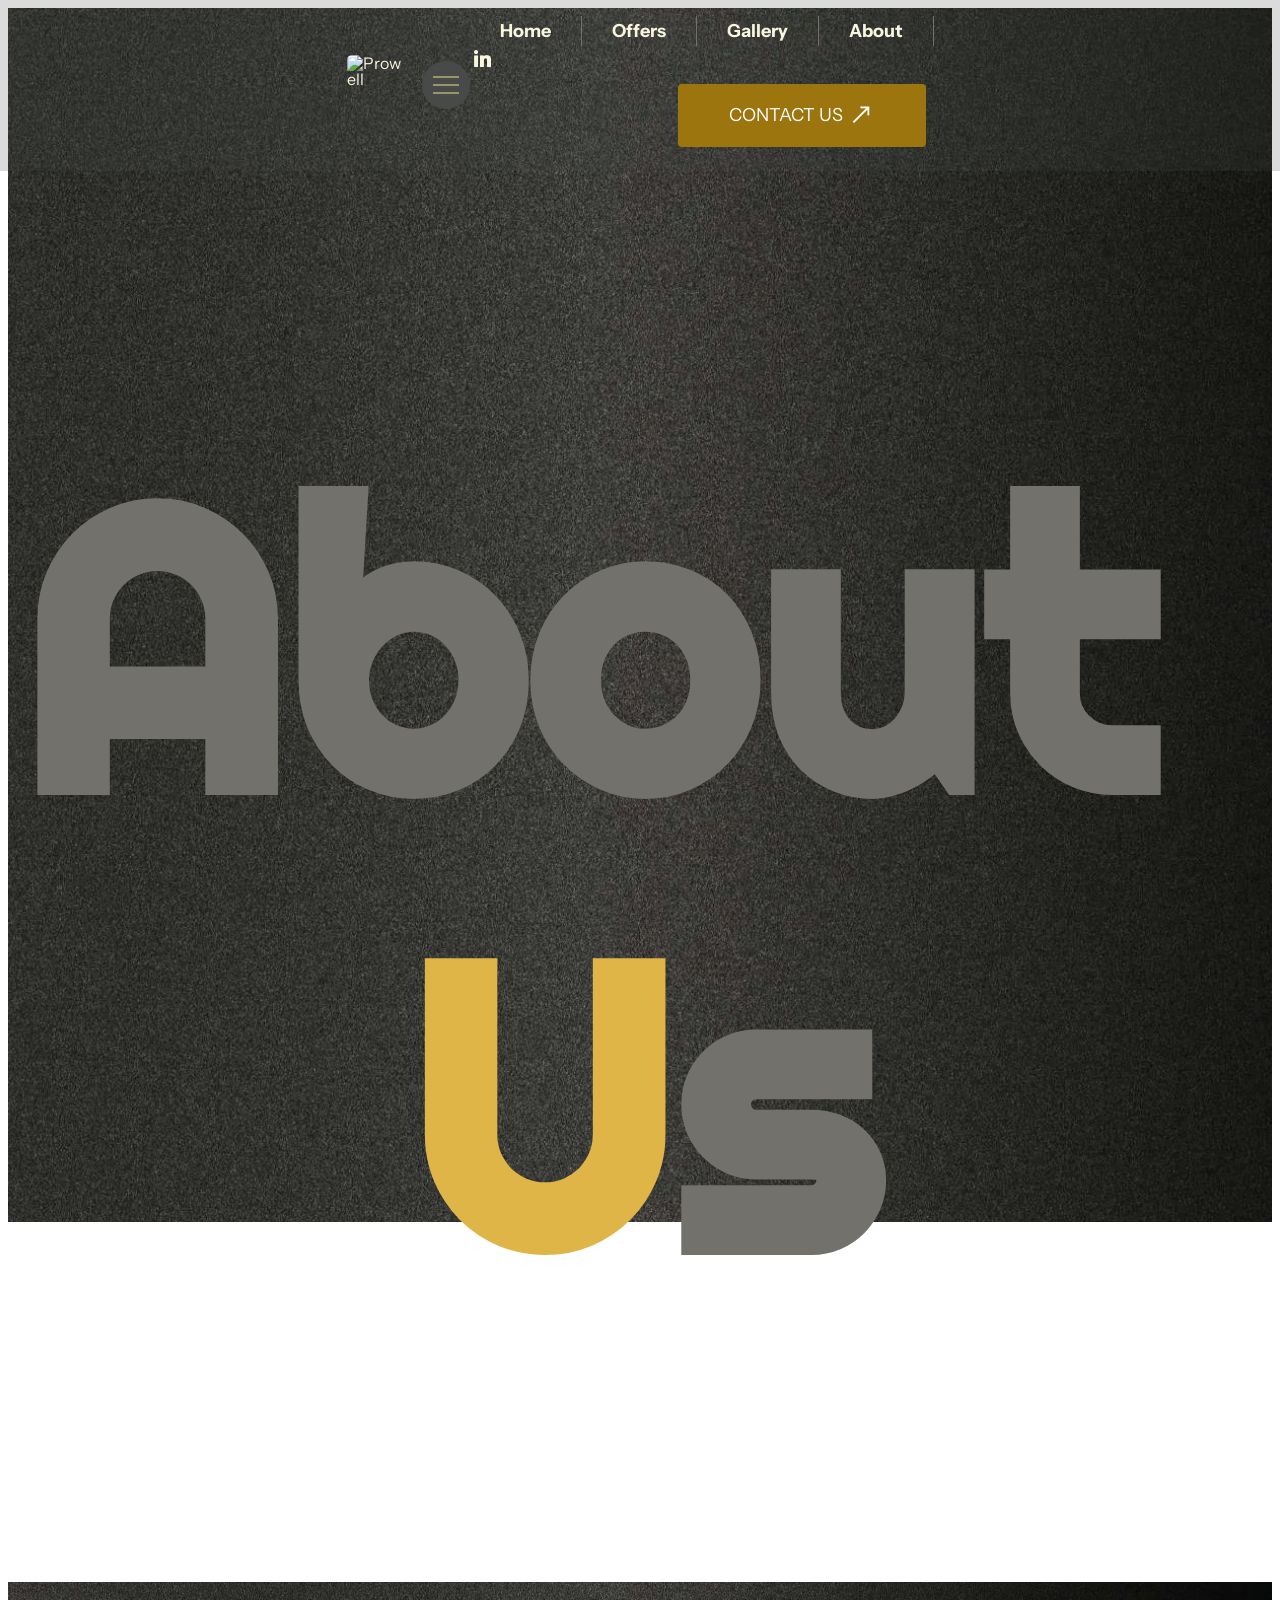
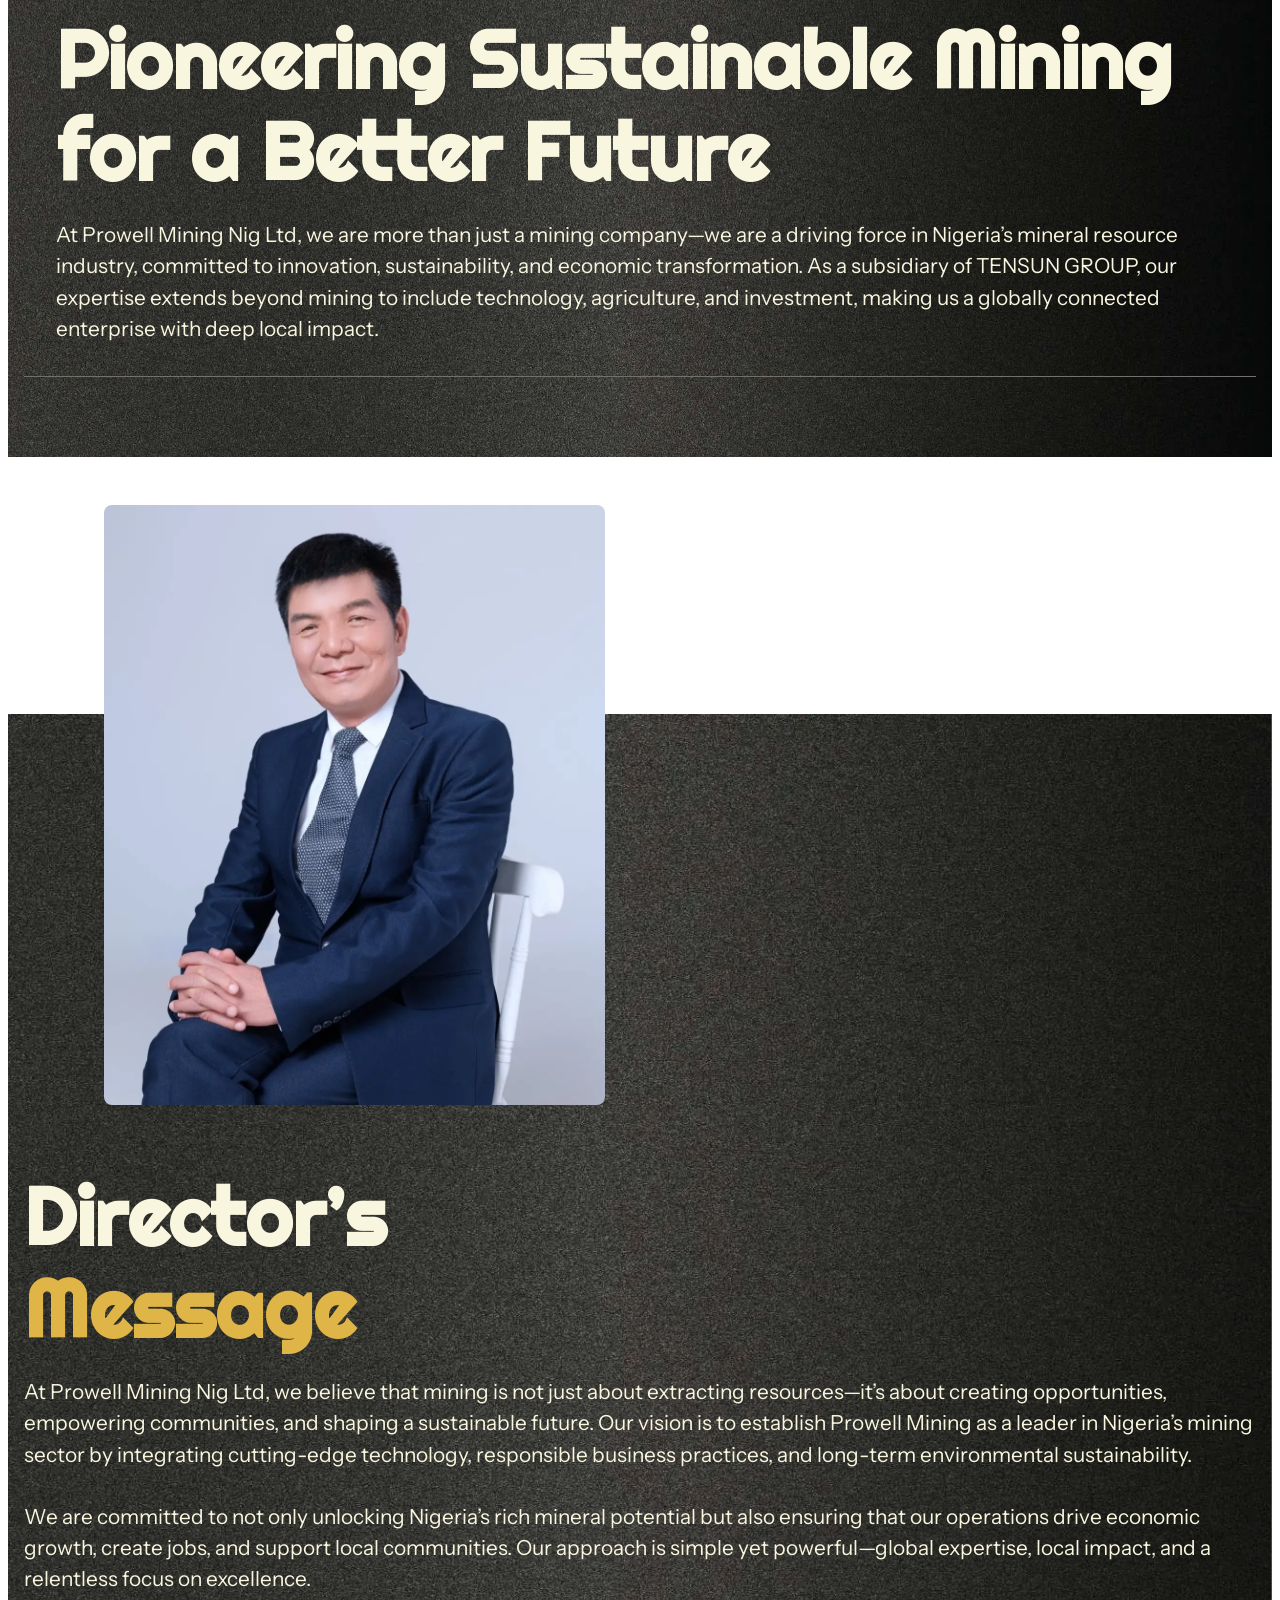
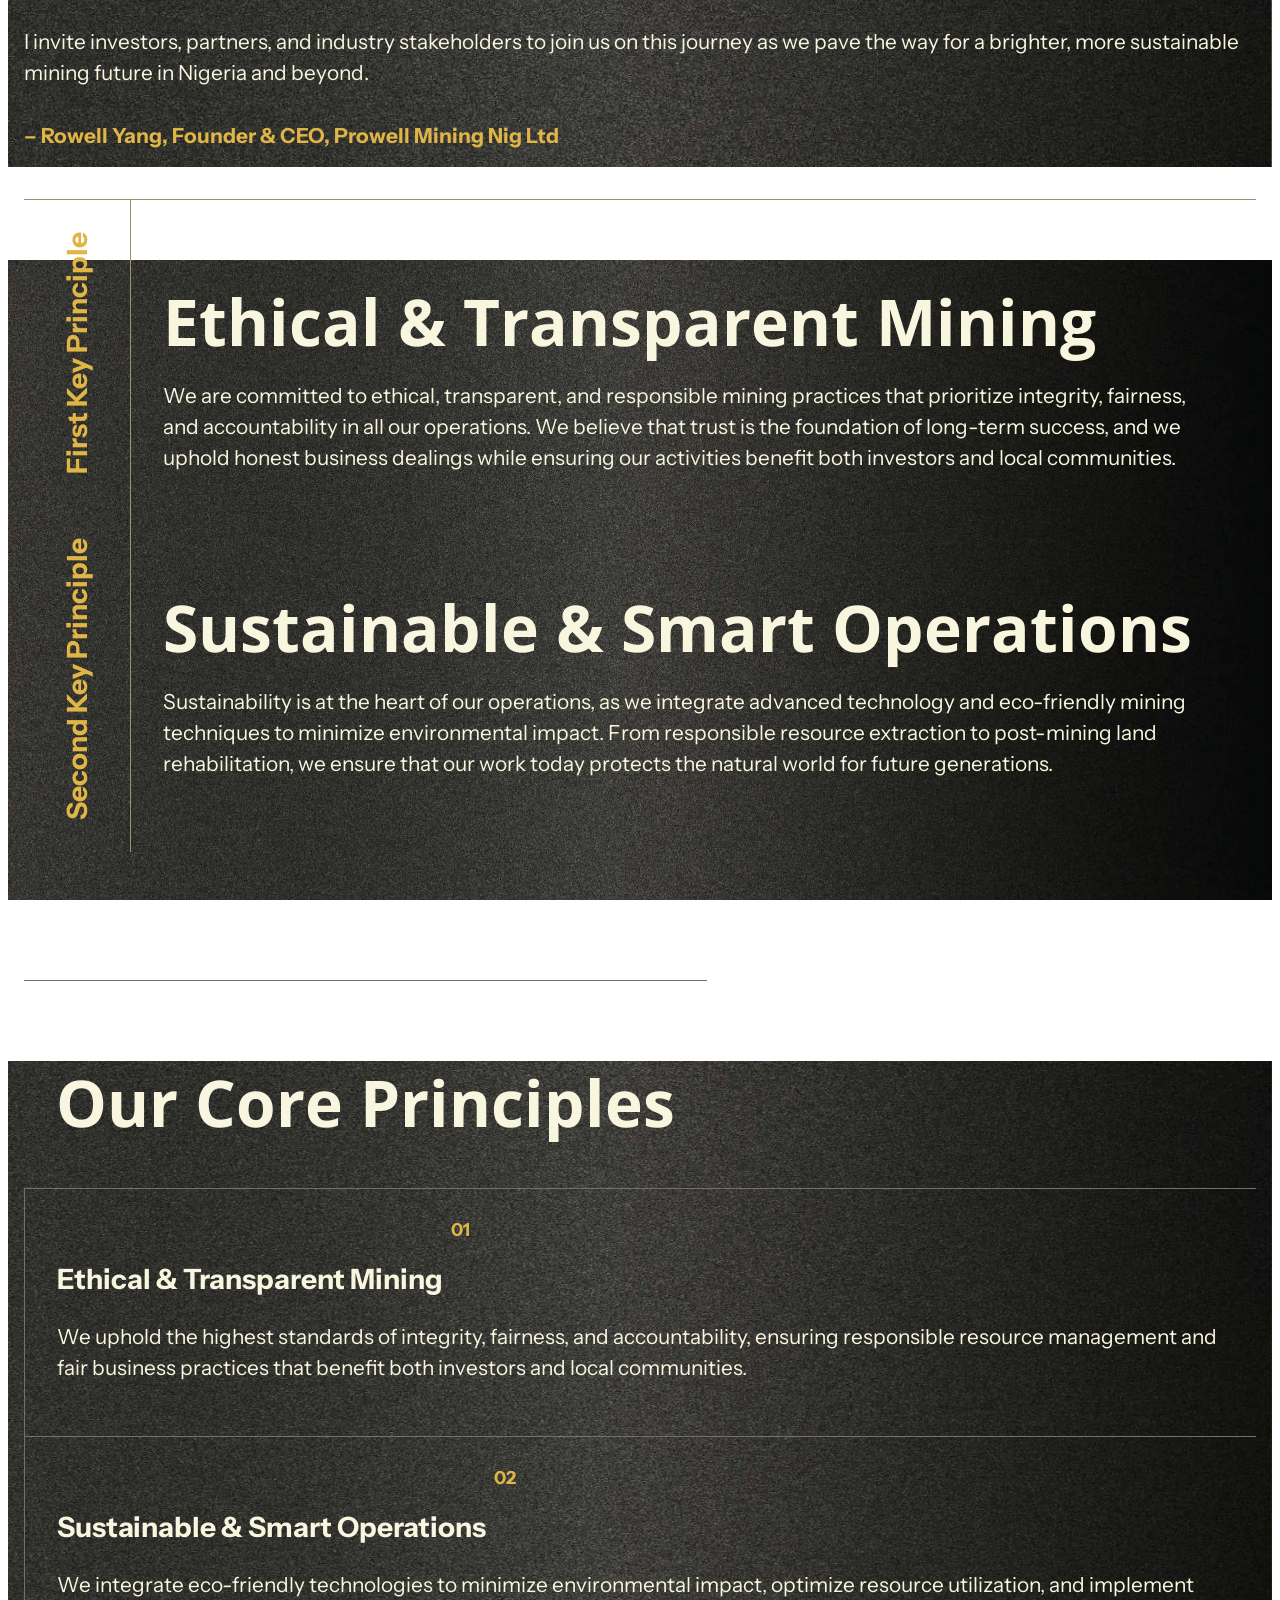
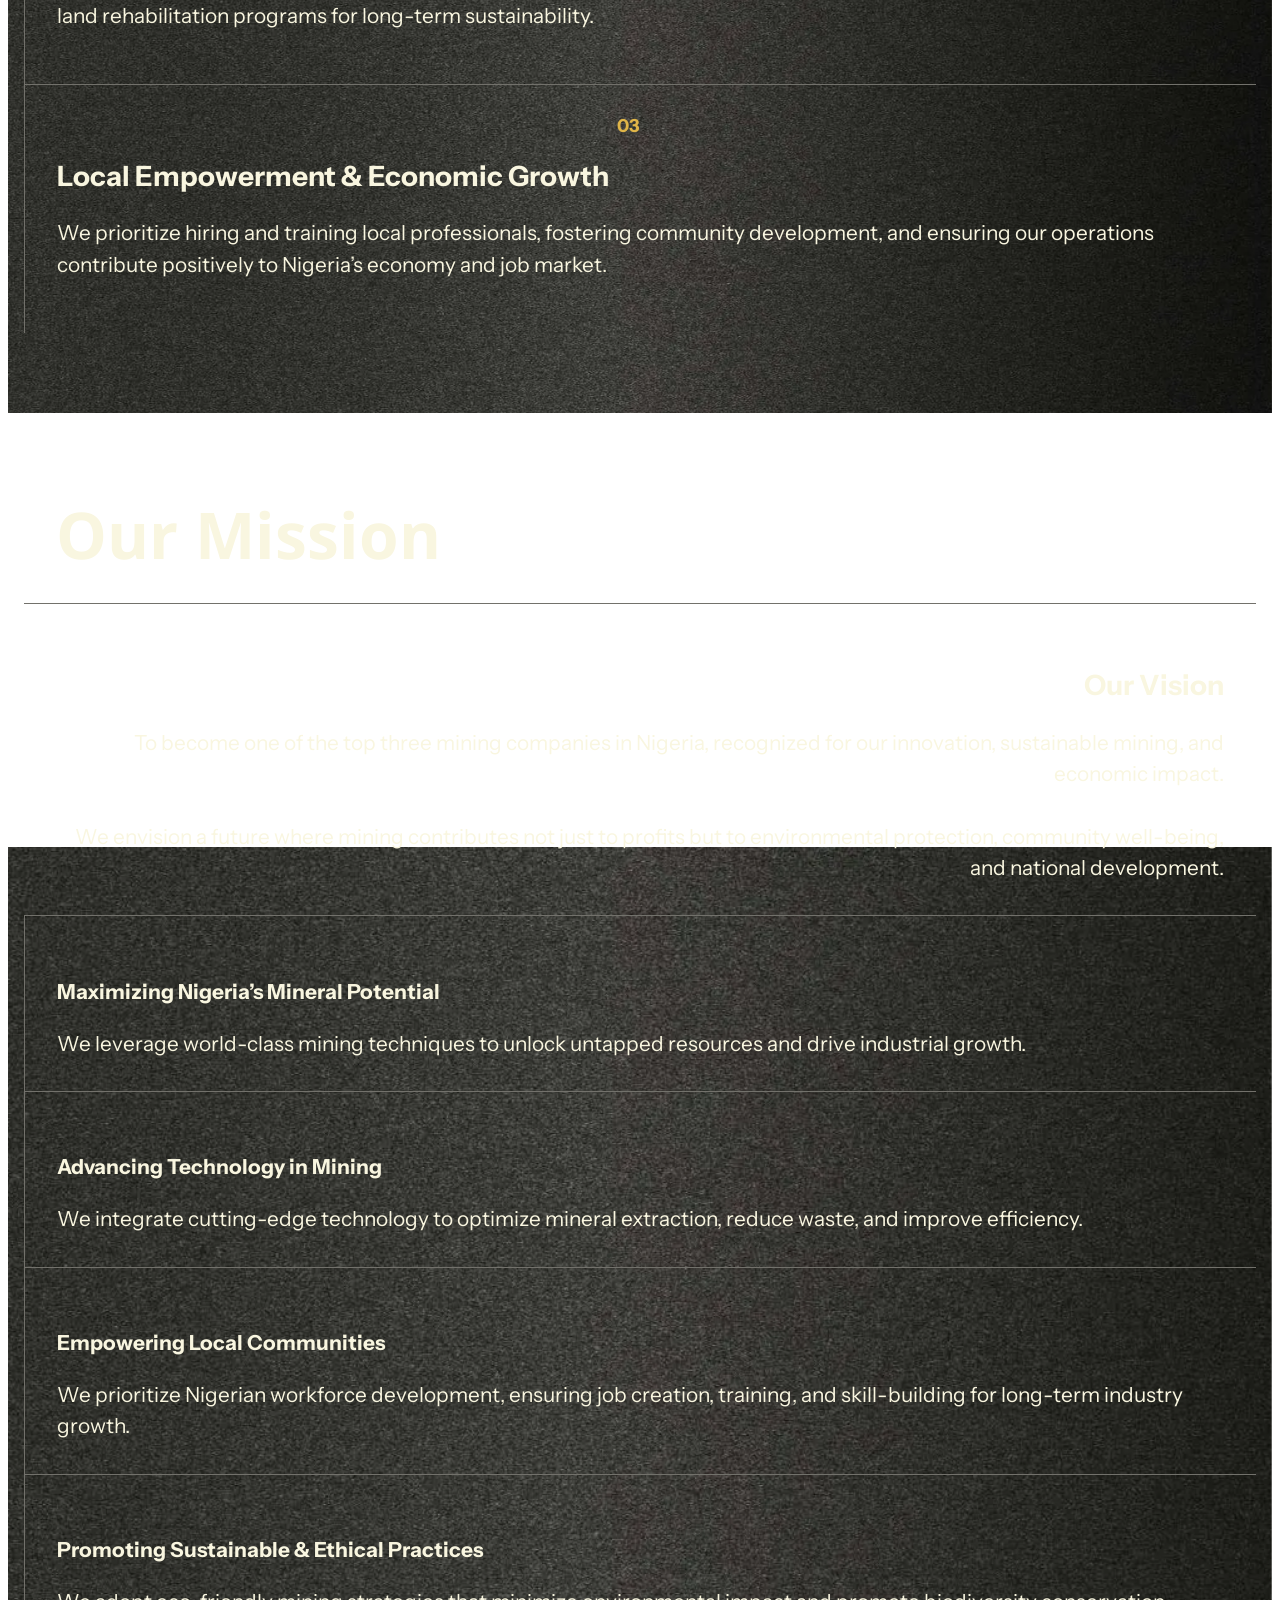
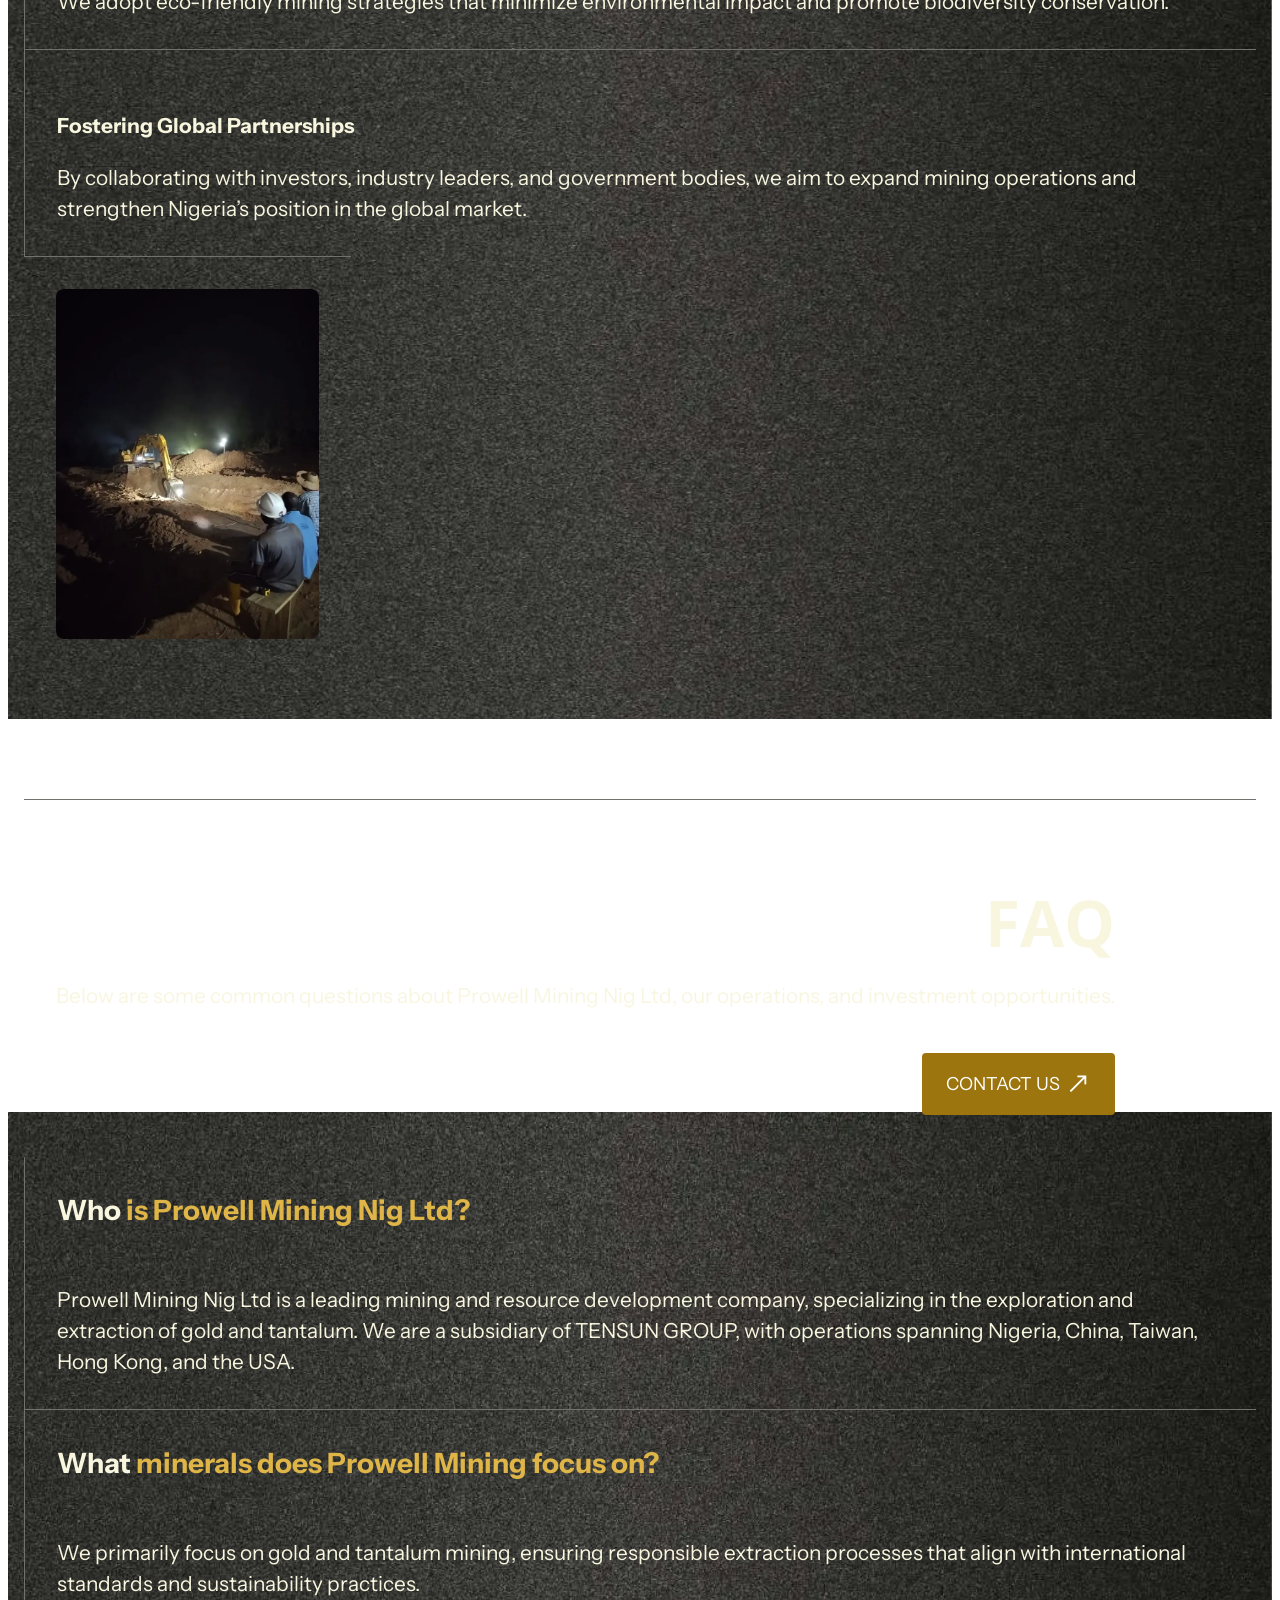
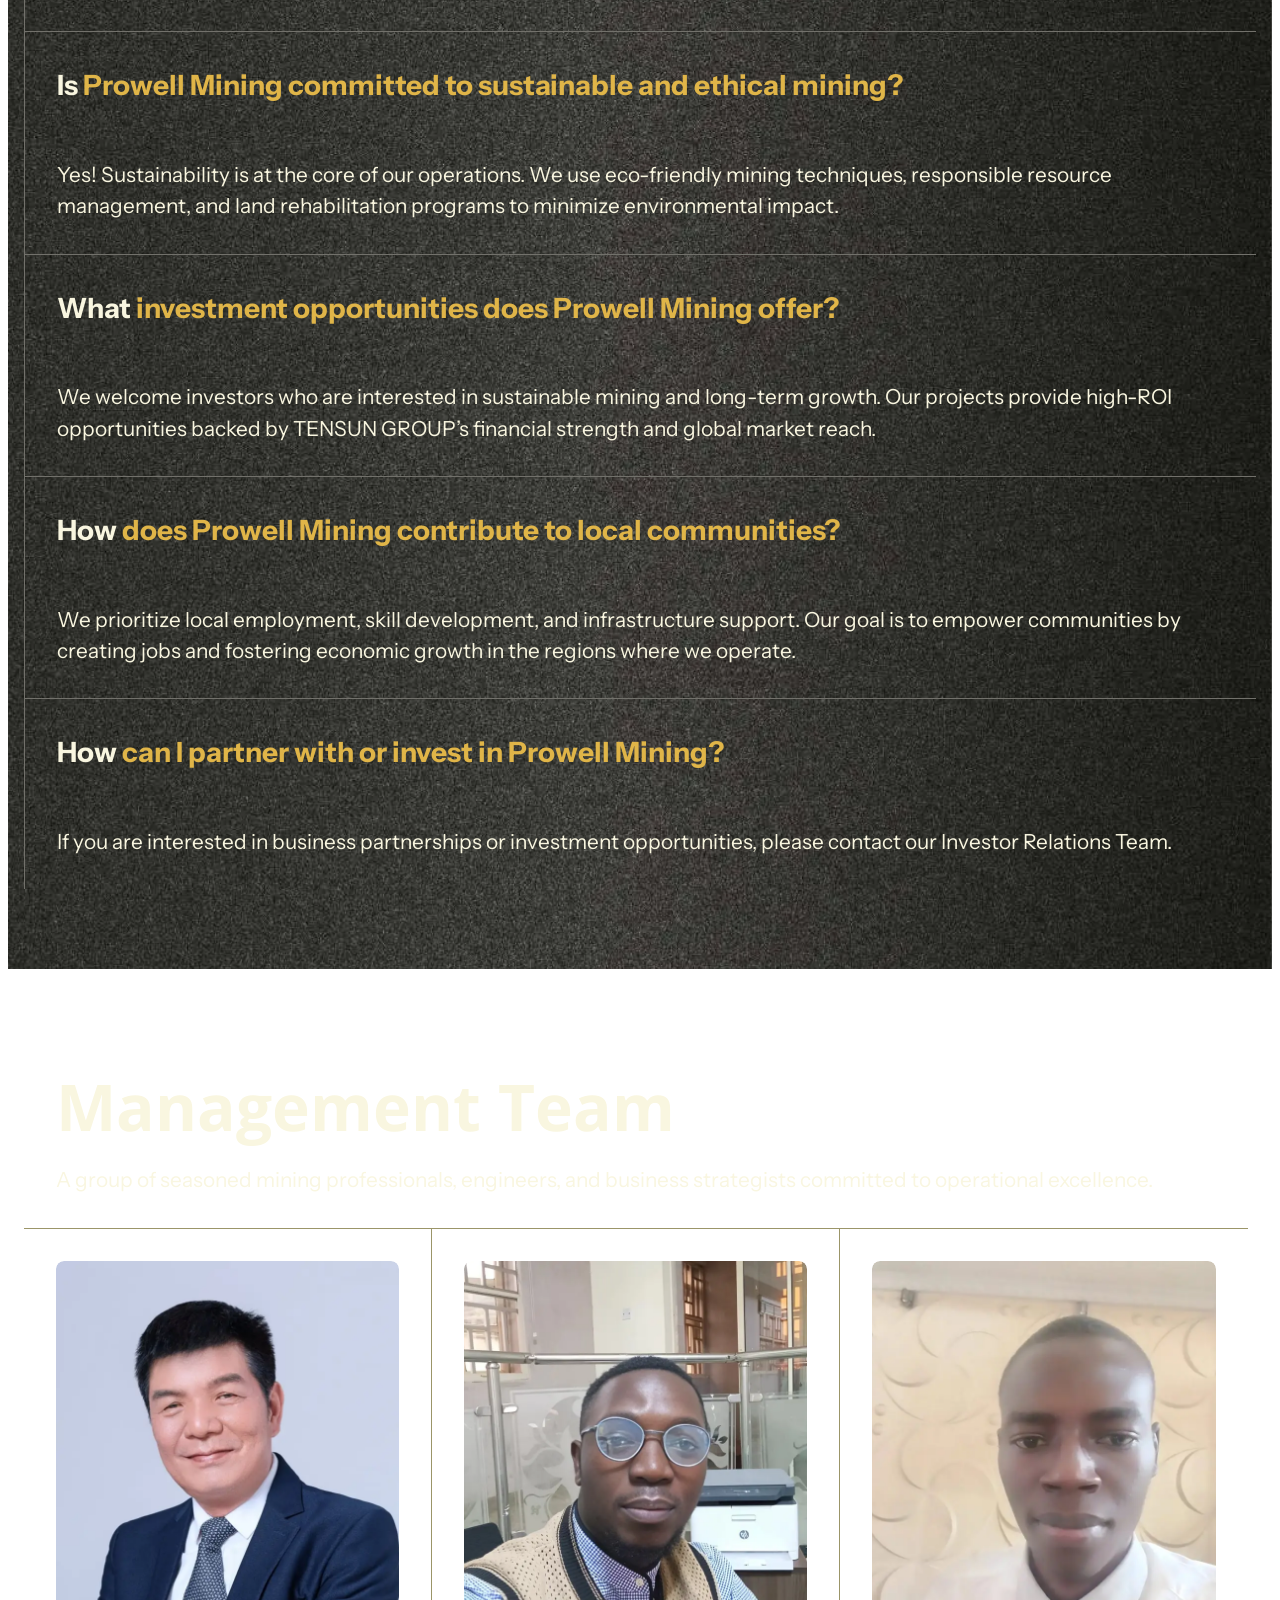
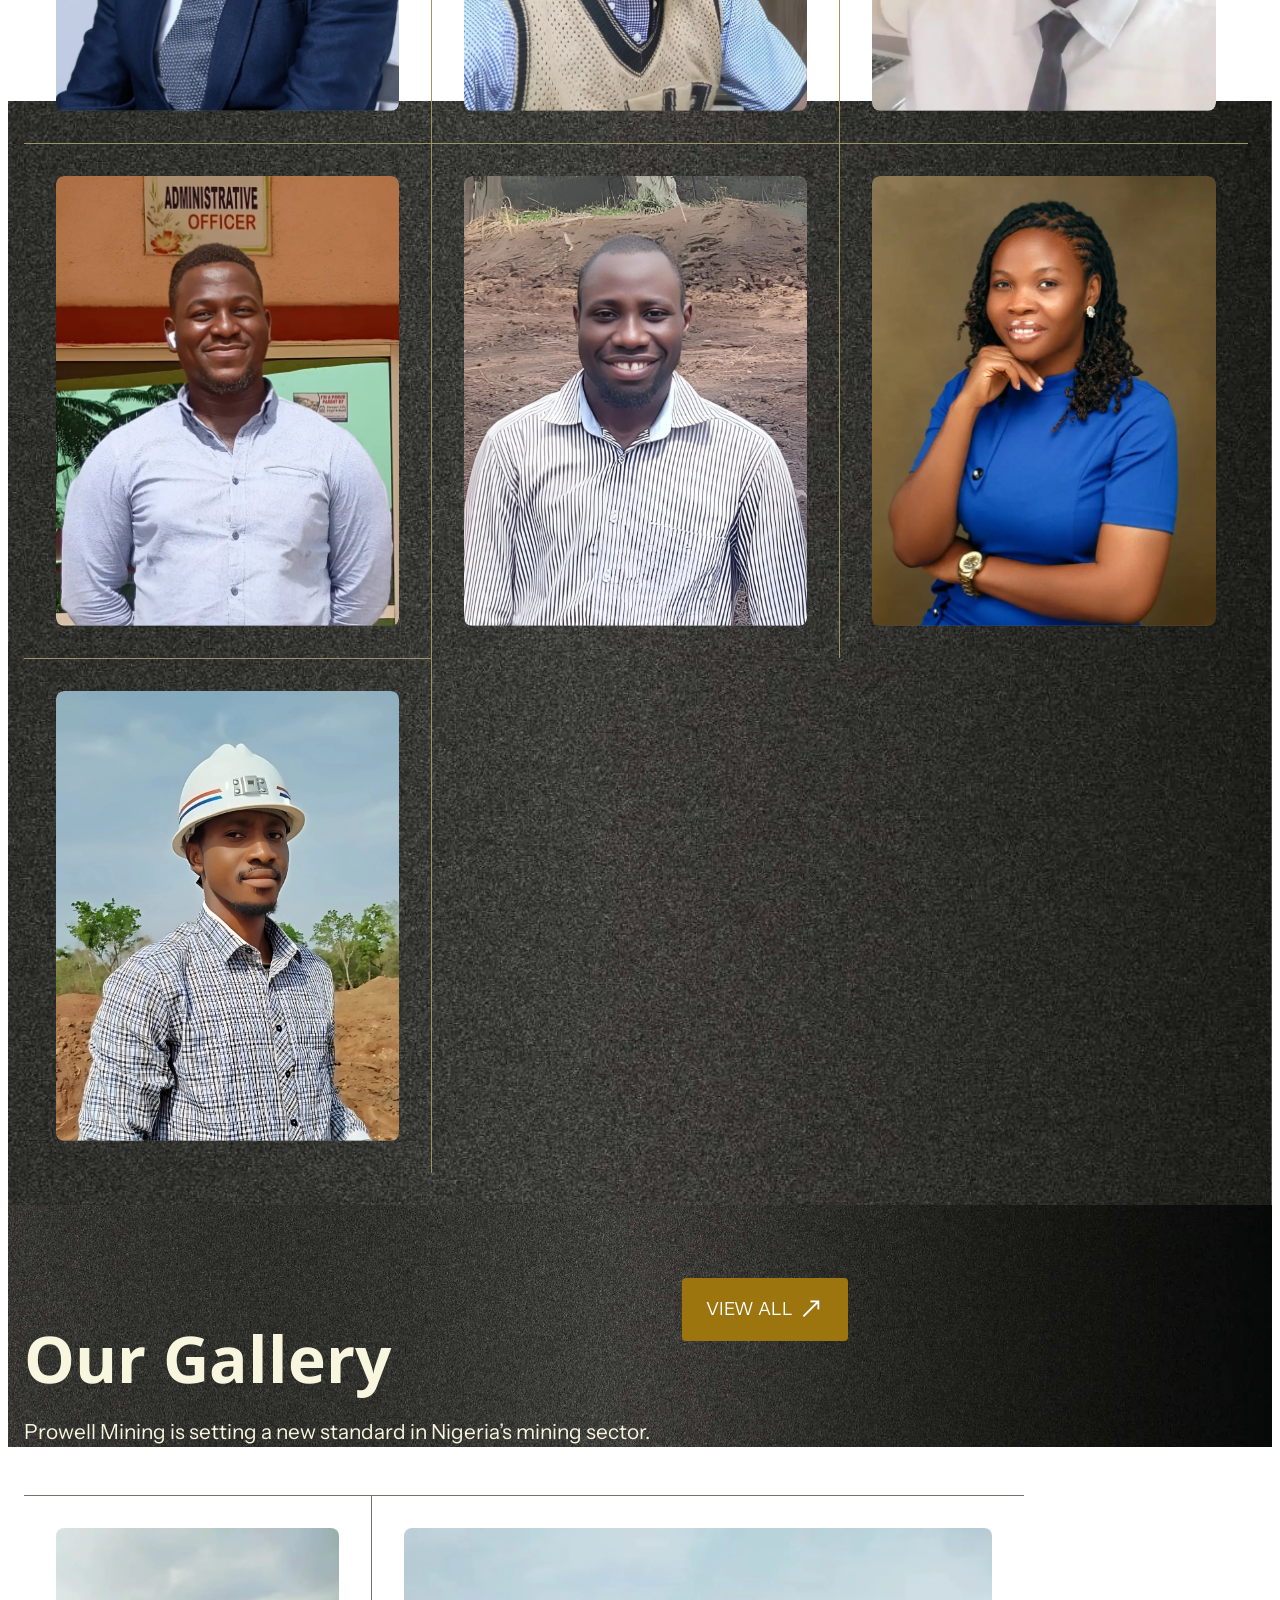
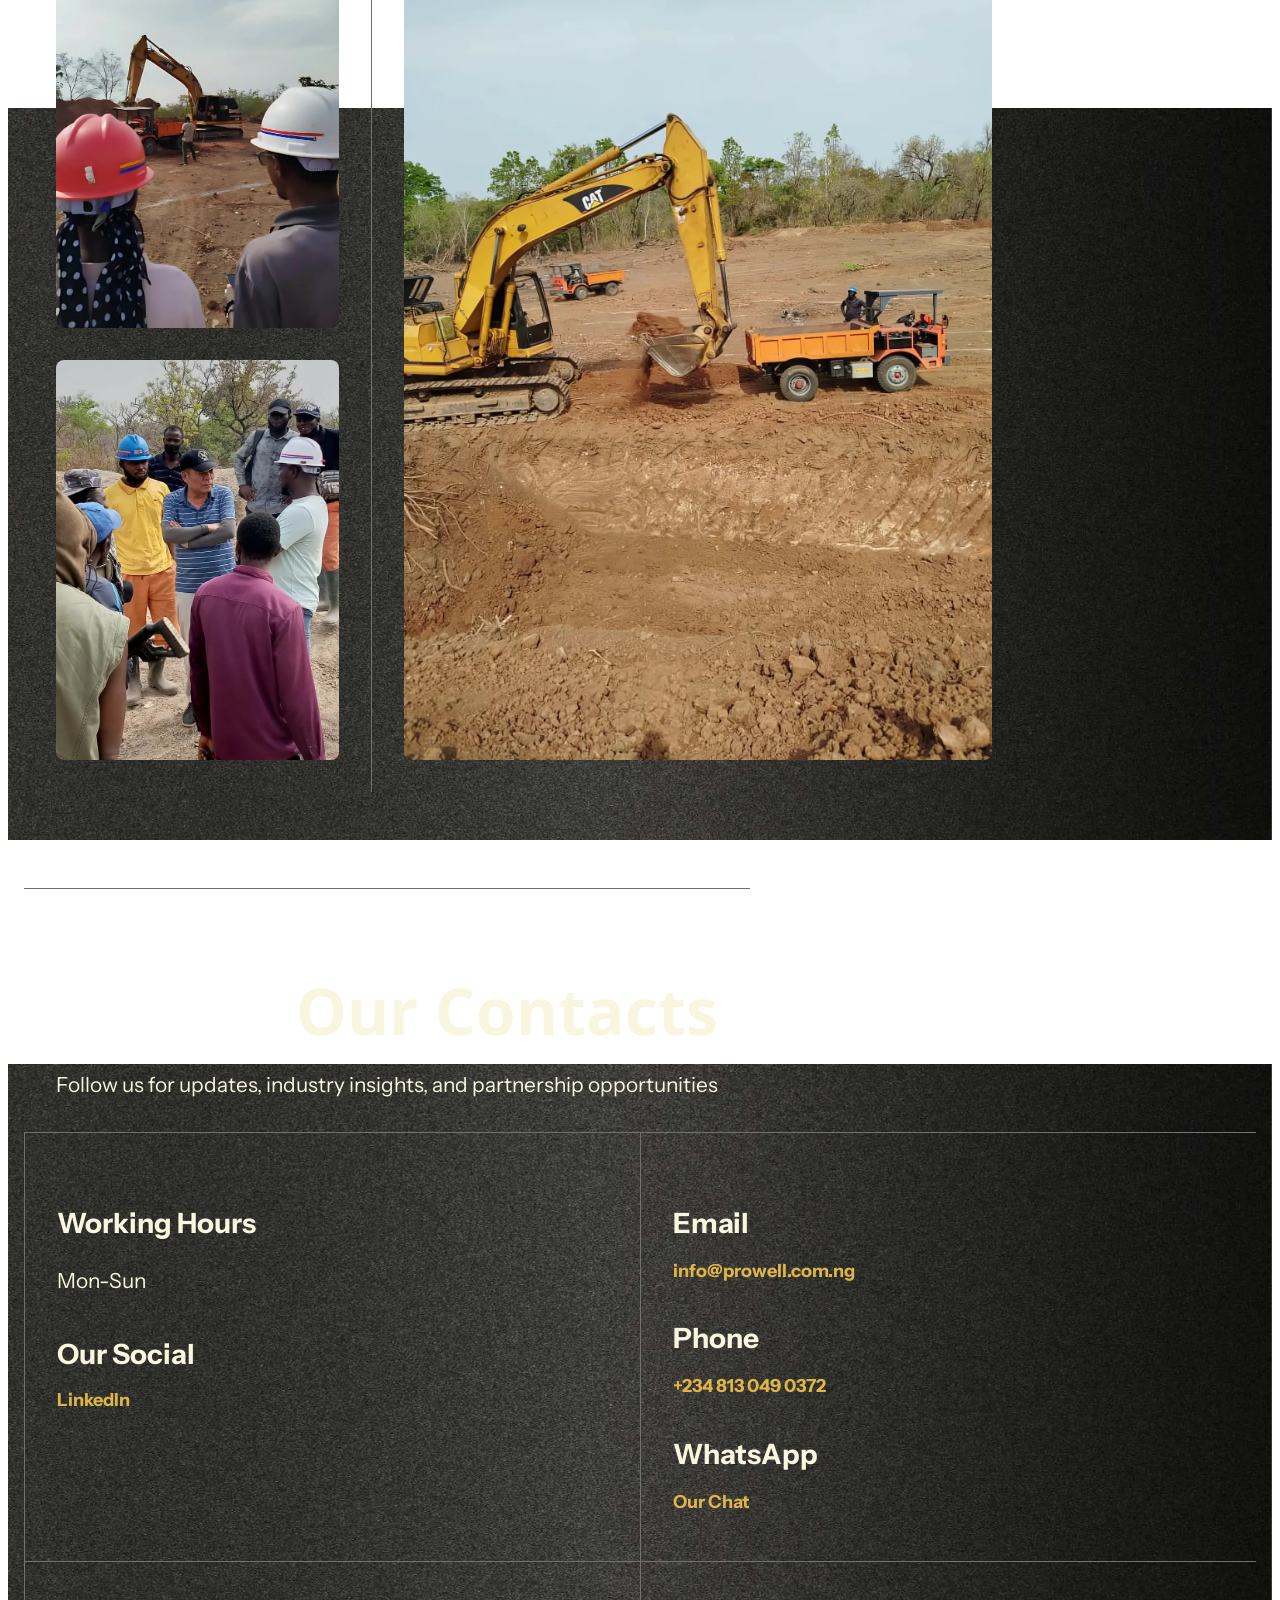
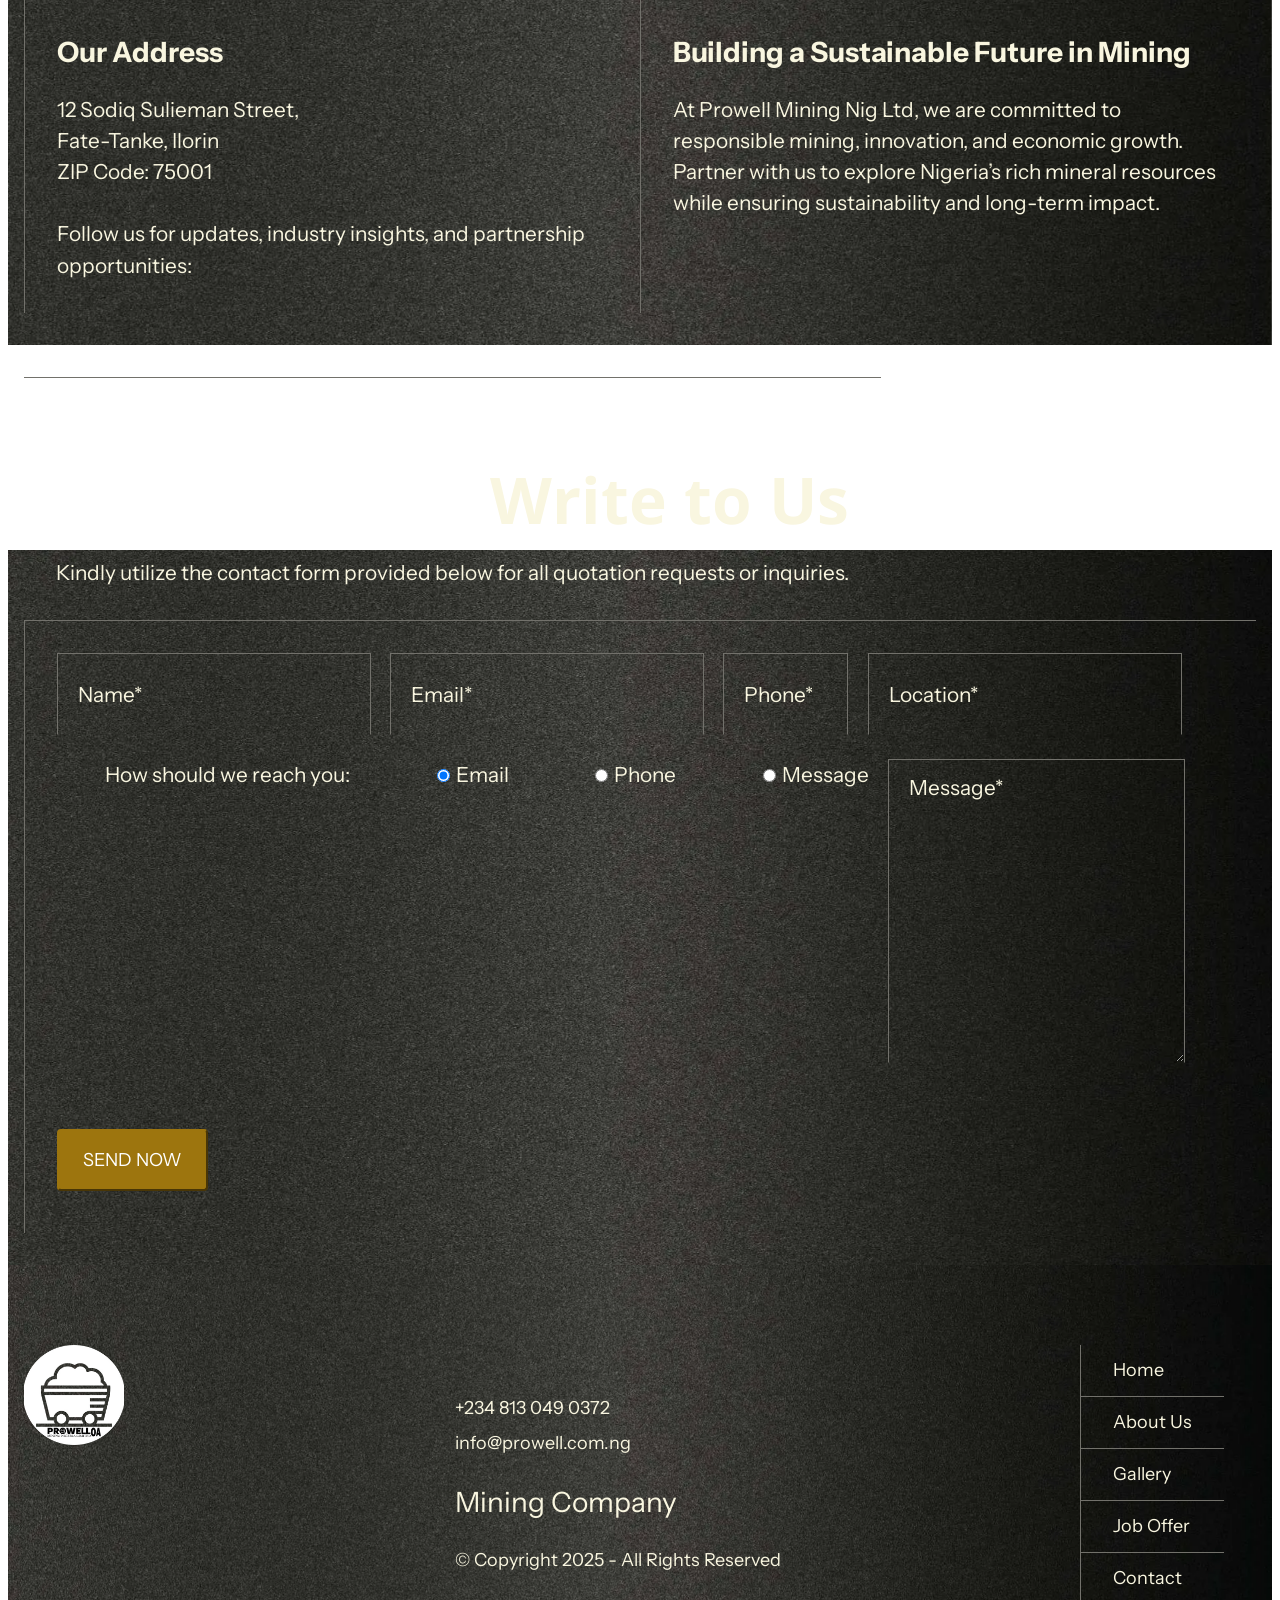
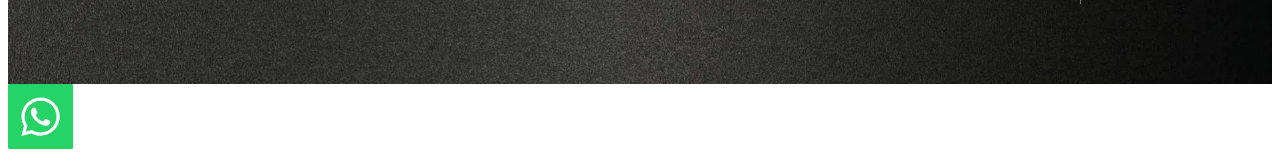
==== commit 0017a92a: "Add files via upload" ====
--- a/about.html
+++ b/about.html
@@ -17,6 +17,7 @@
   <link rel="stylesheet" href="assets/bootstrap/css/bootstrap-reboot.min.css">
   <link rel="stylesheet" href="assets/parallax/jarallax.css">
   <link rel="stylesheet" href="assets/animatecss/animate.css">
+  <link rel="stylesheet" href="assets/chatbutton/floating-wpp.css">
     <link rel="stylesheet" href="assets/dropdown/css/style.css">
   <link rel="stylesheet" href="assets/socicon/css/styles.css">
   <link rel="stylesheet" href="assets/theme/css/style.css">
@@ -27,7 +28,7 @@
   <noscript><link rel="stylesheet" href="https://fonts.googleapis.com/css?family=Open+Sans:300,400,500,600,700,800,300i,400i,500i,600i,700i,800i&display=swap"></noscript>
   <link rel="preload" href="https://fonts.googleapis.com/css?family=Instrument+Sans:400,500,600,700,400i,500i,600i,700i&display=swap" as="style" onload="this.onload=null;this.rel='stylesheet'">
   <noscript><link rel="stylesheet" href="https://fonts.googleapis.com/css?family=Instrument+Sans:400,500,600,700,400i,500i,600i,700i&display=swap"></noscript>
-  <link rel="preload" as="style" href="assets/mobirise/css/mbr-additional.css?v=p4Imf7"><link rel="stylesheet" href="assets/mobirise/css/mbr-additional.css?v=p4Imf7" type="text/css">
+  <link rel="preload" as="style" href="assets/mobirise/css/mbr-additional.css?v=b6P0xE"><link rel="stylesheet" href="assets/mobirise/css/mbr-additional.css?v=b6P0xE" type="text/css">
 
   
   
@@ -45,7 +46,7 @@
             <div class="navbar-brand d-flex">
                 <span class="navbar-logo">
                     <a href="index.html">
-                        <img src="assets/images/logoaow-120x117.webp" alt="Prowell">
+                        <img src="assets/images/logoaow-120x117.png" alt="Prowell">
                     </a>
                 </span>
                 
@@ -384,15 +385,15 @@
                 </div>
             </div>
             <div class="col-12 col-lg-8 card">
-                <div id="bootstrap-accordion_28" class="panel-group accordionStyles accordion" role="tablist" aria-multiselectable="true">
+                <div id="bootstrap-accordion_27" class="panel-group accordionStyles accordion" role="tablist" aria-multiselectable="true">
                     <div class="card">
                         <div class="card-header" role="tab" id="headingOne">
-                            <a role="button" class="panel-title collapsed" data-toggle="collapse" data-bs-toggle="collapse" data-core="" href="#collapse1_28" aria-expanded="false" aria-controls="collapse1">
+                            <a role="button" class="panel-title collapsed" data-toggle="collapse" data-bs-toggle="collapse" data-core="" href="#collapse1_27" aria-expanded="false" aria-controls="collapse1">
                                 <h4 class="panel-title-edit mbr-fonts-style display-5">
                                     <strong><span><b>Who</b></span>&nbsp;is Prowell Mining Nig Ltd?</strong></h4>
                             </a>
                         </div>
-                        <div id="collapse1_28" class="panel-collapse noScroll collapse" role="tabpanel" aria-labelledby="headingOne" data-parent="#accordion" data-bs-parent="#bootstrap-accordion_28">
+                        <div id="collapse1_27" class="panel-collapse noScroll collapse" role="tabpanel" aria-labelledby="headingOne" data-parent="#accordion" data-bs-parent="#bootstrap-accordion_27">
                             <div class="panel-body">
                                 <p class="mbr-fonts-style panel-text display-7">
                                     Prowell Mining Nig Ltd is a leading mining and resource development company, specializing in the exploration and extraction of gold and tantalum. We are a subsidiary of TENSUN GROUP, with operations spanning Nigeria, China, Taiwan, Hong Kong, and the USA.
@@ -402,12 +403,12 @@
                     </div>
                     <div class="card">
                         <div class="card-header" role="tab" id="headingTwo">
-                            <a role="button" class="panel-title collapsed" data-toggle="collapse" data-bs-toggle="collapse" data-core="" href="#collapse2_28" aria-expanded="false" aria-controls="collapse2">
+                            <a role="button" class="panel-title collapsed" data-toggle="collapse" data-bs-toggle="collapse" data-core="" href="#collapse2_27" aria-expanded="false" aria-controls="collapse2">
                                 <h4 class="panel-title-edit mbr-fonts-style display-5">
                                     <strong><span><b>What</b></span>&nbsp;minerals does Prowell Mining focus on?</strong></h4>
                             </a>
                         </div>
-                        <div id="collapse2_28" class="panel-collapse noScroll collapse" role="tabpanel" aria-labelledby="headingTwo" data-parent="#accordion" data-bs-parent="#bootstrap-accordion_28">
+                        <div id="collapse2_27" class="panel-collapse noScroll collapse" role="tabpanel" aria-labelledby="headingTwo" data-parent="#accordion" data-bs-parent="#bootstrap-accordion_27">
                             <div class="panel-body">
                                 <p class="mbr-fonts-style panel-text display-7">
                                     We primarily focus on gold and tantalum mining, ensuring responsible extraction processes that align with international standards and sustainability practices.
@@ -417,12 +418,12 @@
                     </div>
                     <div class="card">
                         <div class="card-header" role="tab" id="headingThree">
-                            <a role="button" class="panel-title collapsed" data-toggle="collapse" data-bs-toggle="collapse" data-core="" href="#collapse3_28" aria-expanded="false" aria-controls="collapse3">
+                            <a role="button" class="panel-title collapsed" data-toggle="collapse" data-bs-toggle="collapse" data-core="" href="#collapse3_27" aria-expanded="false" aria-controls="collapse3">
                                 <h4 class="panel-title-edit mbr-fonts-style display-5">
                                     <strong><span><b>Is</b></span>&nbsp;Prowell Mining committed to sustainable and ethical mining?</strong></h4>
                             </a>
                         </div>
-                        <div id="collapse3_28" class="panel-collapse noScroll collapse" role="tabpanel" aria-labelledby="headingThree" data-parent="#accordion" data-bs-parent="#bootstrap-accordion_28">
+                        <div id="collapse3_27" class="panel-collapse noScroll collapse" role="tabpanel" aria-labelledby="headingThree" data-parent="#accordion" data-bs-parent="#bootstrap-accordion_27">
                             <div class="panel-body">
                                 <p class="mbr-fonts-style panel-text display-7">
                                     Yes! Sustainability is at the core of our operations. We use eco-friendly mining techniques, responsible resource management, and land rehabilitation programs to minimize environmental impact.
@@ -432,12 +433,12 @@
                     </div>
                     <div class="card">
                         <div class="card-header" role="tab" id="headingFour">
-                            <a role="button" class="panel-title collapsed" data-toggle="collapse" data-bs-toggle="collapse" data-core="" href="#collapse4_28" aria-expanded="false" aria-controls="collapse4">
+                            <a role="button" class="panel-title collapsed" data-toggle="collapse" data-bs-toggle="collapse" data-core="" href="#collapse4_27" aria-expanded="false" aria-controls="collapse4">
                                 <h4 class="panel-title-edit mbr-fonts-style display-5">
                                     <strong><span><b>What</b></span>&nbsp;investment opportunities does Prowell Mining offer?</strong></h4>
                             </a>
                         </div>
-                        <div id="collapse4_28" class="panel-collapse noScroll collapse" role="tabpanel" aria-labelledby="headingFour" data-parent="#accordion" data-bs-parent="#bootstrap-accordion_28">
+                        <div id="collapse4_27" class="panel-collapse noScroll collapse" role="tabpanel" aria-labelledby="headingFour" data-parent="#accordion" data-bs-parent="#bootstrap-accordion_27">
                             <div class="panel-body">
                                 <p class="mbr-fonts-style panel-text display-7">
                                     We welcome investors who are interested in sustainable mining and long-term growth. Our projects provide high-ROI opportunities backed by TENSUN GROUP’s financial strength and global market reach.
@@ -447,12 +448,12 @@
                     </div>
                     <div class="card">
                         <div class="card-header" role="tab" id="headingFive">
-                            <a role="button" class="panel-title collapsed" data-toggle="collapse" data-bs-toggle="collapse" data-core="" href="#collapse5_28" aria-expanded="false" aria-controls="collapse5">
+                            <a role="button" class="panel-title collapsed" data-toggle="collapse" data-bs-toggle="collapse" data-core="" href="#collapse5_27" aria-expanded="false" aria-controls="collapse5">
                                 <h4 class="panel-title-edit mbr-fonts-style display-5">
                                     <strong><span><b>How</b></span>&nbsp;does Prowell Mining contribute to local communities?</strong></h4>
                             </a>
                         </div>
-                        <div id="collapse5_28" class="panel-collapse noScroll collapse" role="tabpanel" aria-labelledby="headingFive" data-parent="#accordion" data-bs-parent="#bootstrap-accordion_28">
+                        <div id="collapse5_27" class="panel-collapse noScroll collapse" role="tabpanel" aria-labelledby="headingFive" data-parent="#accordion" data-bs-parent="#bootstrap-accordion_27">
                             <div class="panel-body">
                                 <p class="mbr-fonts-style panel-text display-7">
                                     We prioritize local employment, skill development, and infrastructure support. Our goal is to empower communities by creating jobs and fostering economic growth in the regions where we operate.
@@ -462,12 +463,12 @@
                     </div>
                     <div class="card">
                         <div class="card-header" role="tab" id="headingSix">
-                            <a role="button" class="panel-title collapsed" data-toggle="collapse" data-bs-toggle="collapse" data-core="" href="#collapse6_28" aria-expanded="false" aria-controls="collapse6">
+                            <a role="button" class="panel-title collapsed" data-toggle="collapse" data-bs-toggle="collapse" data-core="" href="#collapse6_27" aria-expanded="false" aria-controls="collapse6">
                                 <h4 class="panel-title-edit mbr-fonts-style display-5">
                                     <strong><span><b>How</b></span>&nbsp;can I partner with or invest in Prowell Mining?</strong></h4>
                             </a>
                         </div>
-                        <div id="collapse6_28" class="panel-collapse noScroll collapse" role="tabpanel" aria-labelledby="headingSix" data-parent="#accordion" data-bs-parent="#bootstrap-accordion_28">
+                        <div id="collapse6_27" class="panel-collapse noScroll collapse" role="tabpanel" aria-labelledby="headingSix" data-parent="#accordion" data-bs-parent="#bootstrap-accordion_27">
                             <div class="panel-body">
                                 <p class="mbr-fonts-style panel-text display-7">
                                     If you are interested in business partnerships or investment opportunities, please contact our Investor Relations Team.<br>
@@ -786,7 +787,7 @@
             </div>
             <div class="col-12 col-lg-8 mbr-form card form-wrapper" data-form-type="formoid">
 <!--Formbuilder Form-->
-<form action="https://mobirise.eu/" method="POST" class="mbr-form form-with-styler" data-form-title="Form Name"><input type="hidden" name="email" data-form-email="true" value="43ZZa4IwQ4twfsdvtpprvUUk6wPJ3HwqE+XrqNkk65Cvg4LP2X+DRlMN5vG6226GXGnKQq86ftze4VGdQWU25rN5FNsdVvqMEtjJGd3ozQl5hOfDAnIYSM7Lvzx2dcZv.T2libnhBkVjQn+04ET1upEyLLoB8ZFvF1ToniJrq3eFk1LNCHrUKKuS3440RyuHppw08ttwblrLgx/oLeNsBUpzSYjmTwjvxOhXh1TCh6wgDU0zL7Wtbwgs2fG7QgpUJ">
+<form action="https://mobirise.eu/" method="POST" class="mbr-form form-with-styler" data-form-title="Form Name"><input type="hidden" name="email" data-form-email="true" value="rjjQywU7AZOdh1E6ZP/23IEloaNMXpZIVWvyeXV3v1+zc0trOT8yorp74qTRD8+iV5IFokRR91i/G0GVAt4T8iE3VAy7QFaLNPL3QwqnvQRYEG11q4NWs6Ae/6dJNL6V.NCmlBo0BN9AqtSXt/gJI0k26IA6qAGxr9G7vl6VmJ9mMqaCdj6eFMDZ/8HIX+FKVRqZXzzJo2gREu+Sx8h3SzjI5qlSPu6MCKRdJT8UmWzwxgzJ0Tg4m1KC+rjy2dHxU">
 <div class="row">
 <div hidden="hidden" data-form-alert="" class="alert alert-success col-12">Thanks for filling out the form!</div>
 <div hidden="hidden" data-form-alert-danger="" class="alert alert-danger col-12"> Oops...! some problem! </div>
@@ -796,13 +797,13 @@
 <input type="text" name="name" placeholder="Name*" data-form-field="name" required="required" class="form-control display-7" value="" id="name-form01-19">
 </div>
 <div class="col-lg-6 col-md-12 col-sm-12 form-group mb-3" data-for="email">
-<input type="email" name="email" placeholder="Email*" data-form-field="email" required="required" class="form-control display-7" value="" id="email-form01-19">
+<input type="email" name="email" placeholder="Email*" data-form-field="email" class="form-control display-7" required="required" value="" id="email-form01-19">
 </div>
 <div data-for="number" class="col-lg-6 col-md-12 col-sm-12 form-group mb-3">
 <input type="number" name="number" placeholder="Phone*" data-form-field="number" class="form-control display-7" max="100" min="0" step="1" required="required" value="" id="number-form01-19">
 </div>
 <div data-for="text" class="col-lg-6 col-md-12 col-sm-12 form-group mb-3">
-<input type="text" name="text" placeholder="Location" data-form-field="text" class="form-control display-7" value="" id="text-form01-19">
+<input type="text" name="text" placeholder="Location*" data-form-field="text" class="form-control display-7" required="required" value="" id="text-form01-19">
 </div>
 <div data-for="radio" class="col-lg-12 col-md-12 col-sm-12 form-group mb-3">
 <div class="form-control-label">
@@ -822,10 +823,10 @@
 </div>
 </div>
 <div data-for="textarea1" class="col-lg-12 col-md-12 col-sm-12 form-group mb-3">
-<textarea name="textarea1" placeholder="Message*" data-form-field="textarea" class="form-control display-7" id="textarea1-form01-19"></textarea>
+<textarea name="textarea1" placeholder="Message*" data-form-field="textarea" class="form-control display-7" required="required" id="textarea1-form01-19"></textarea>
 </div>
 <div class="col-md-auto col mbr-section-btn">
-<button type="submit" class="w-100 w-100 w-100 btn btn-danger display-4"> SEND NOW </button>
+<button type="submit" class="w-100 w-100 w-100 w-100 btn btn-danger display-4"> SEND NOW </button>
 </div>
 </div>
 </form><!--Formbuilder Form-->
@@ -881,6 +882,8 @@
   <script src="assets/parallax/jarallax.js"></script>
   <script src="assets/smoothscroll/smooth-scroll.js"></script>
   <script src="assets/ytplayer/index.js"></script>
+  <script src="assets/chatbutton/floating-wpp.js"></script>
+  <script src="assets/chatbutton/script.js"></script>
       <script src="assets/dropdown/js/navbar-dropdown.js"></script>
   <script src="assets/mbr-switch-arrow/mbr-switch-arrow.js"></script>
   <script src="assets/theme/js/script.js"></script>
@@ -889,6 +892,11 @@
   
   
   <input name="animation" type="hidden">
-  
+  <div id="chatbutton-wa" data-phone="+2348130490372" data-showpopup="true" data-headertitle="👋 Chat with us on WhatsApp!" data-popupmessage="Hi!👋
+
+Type a message here. It will go straight to our phone! 🔥
+
+Admin Manager" data-placeholder="Type here" data-position="left" data-headercolor="#39847a" data-backgroundcolor="#e5ddd5" data-autoopentimeout="5" data-size="65px"><div class="floating-wpp-button" style="width: 65px; height: 65px;"><div class="floating-wpp-button-image"><!--?xml version="1.0" encoding="UTF-8" standalone="no"?--><svg xmlns="http://www.w3.org/2000/svg" xmlns:xlink="http://www.w3.org/1999/xlink" style="isolation:isolate" viewBox="0 0 800 800" width="65" height="65"><defs><clipPath id="_clipPath_A3g8G5hPEGG2L0B6hFCxamU4cc8rfqzQ"><rect width="800" height="800"></rect></clipPath></defs><g clip-path="url(#_clipPath_A3g8G5hPEGG2L0B6hFCxamU4cc8rfqzQ)"><g><path d=" M 787.59 800 L 12.41 800 C 5.556 800 0 793.332 0 785.108 L 0 14.892 C 0 6.667 5.556 0 12.41 0 L 787.59 0 C 794.444 0 800 6.667 800 14.892 L 800 785.108 C 800 793.332 794.444 800 787.59 800 Z " fill="rgb(37,211,102)"></path></g><g><path d=" M 508.558 450.429 C 502.67 447.483 473.723 433.24 468.325 431.273 C 462.929 429.308 459.003 428.328 455.078 434.22 C 451.153 440.114 439.869 453.377 436.434 457.307 C 433 461.236 429.565 461.729 423.677 458.78 C 417.79 455.834 398.818 449.617 376.328 429.556 C 358.825 413.943 347.008 394.663 343.574 388.768 C 340.139 382.873 343.207 379.687 346.155 376.752 C 348.804 374.113 352.044 369.874 354.987 366.436 C 357.931 362.999 358.912 360.541 360.875 356.614 C 362.837 352.683 361.857 349.246 360.383 346.299 C 358.912 343.352 347.136 314.369 342.231 302.579 C 337.451 291.099 332.597 292.654 328.983 292.472 C 325.552 292.301 321.622 292.265 317.698 292.265 C 313.773 292.265 307.394 293.739 301.996 299.632 C 296.6 305.527 281.389 319.772 281.389 348.752 C 281.389 377.735 302.487 405.731 305.431 409.661 C 308.376 413.592 346.949 473.062 406.015 498.566 C 420.062 504.634 431.03 508.256 439.581 510.969 C 453.685 515.451 466.521 514.818 476.666 513.302 C 487.978 511.613 511.502 499.06 516.409 485.307 C 521.315 471.55 521.315 459.762 519.842 457.307 C 518.371 454.851 514.446 453.377 508.558 450.429 Z  M 401.126 597.117 L 401.047 597.117 C 365.902 597.104 331.431 587.661 301.36 569.817 L 294.208 565.572 L 220.08 585.017 L 239.866 512.743 L 235.21 505.332 C 215.604 474.149 205.248 438.108 205.264 401.1 C 205.307 293.113 293.17 205.257 401.204 205.257 C 453.518 205.275 502.693 225.674 539.673 262.696 C 576.651 299.716 597.004 348.925 596.983 401.258 C 596.939 509.254 509.078 597.117 401.126 597.117 Z  M 567.816 234.565 C 523.327 190.024 464.161 165.484 401.124 165.458 C 271.24 165.458 165.529 271.161 165.477 401.085 C 165.46 442.617 176.311 483.154 196.932 518.892 L 163.502 641 L 288.421 608.232 C 322.839 627.005 361.591 636.901 401.03 636.913 L 401.126 636.913 L 401.127 636.913 C 530.998 636.913 636.717 531.2 636.77 401.274 C 636.794 338.309 612.306 279.105 567.816 234.565" fill-rule="evenodd" fill="rgb(255,255,255)"></path></g></g></svg></div></div></div>
+ 
 </body>
 </html>
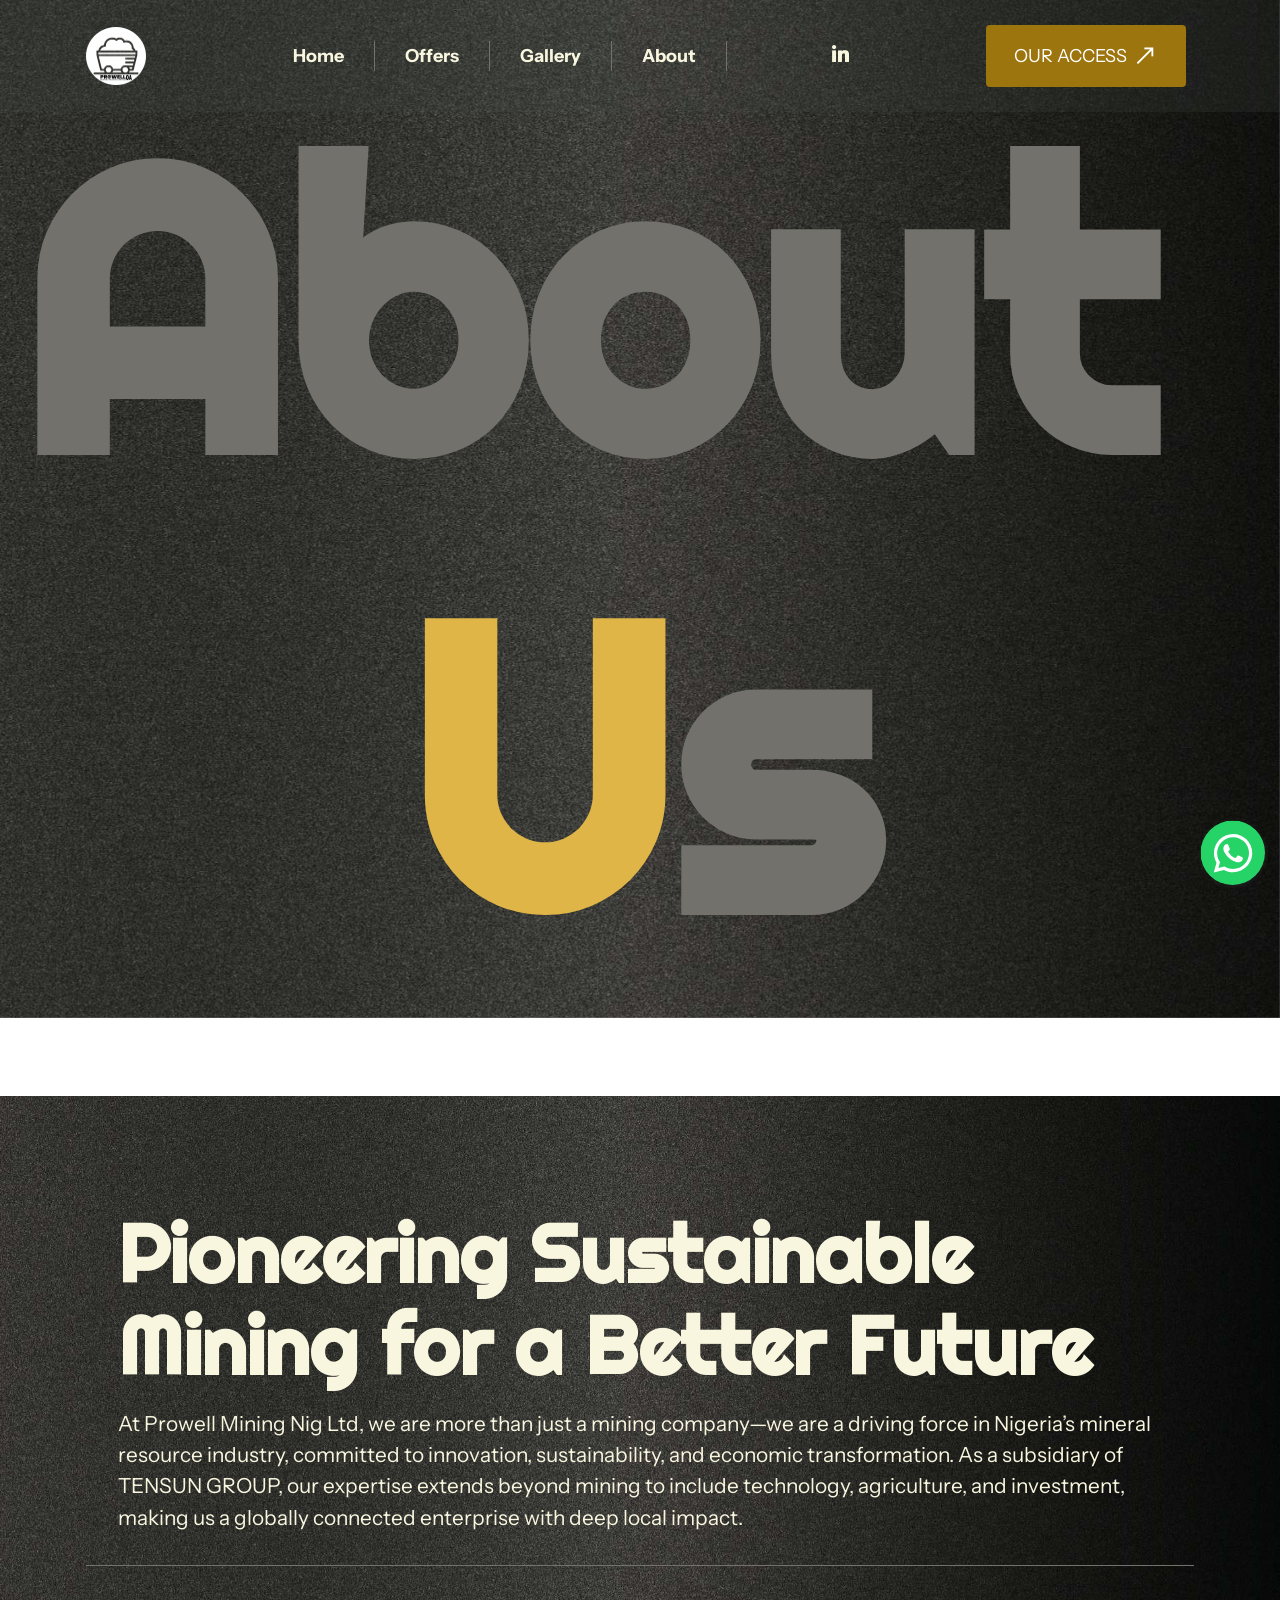
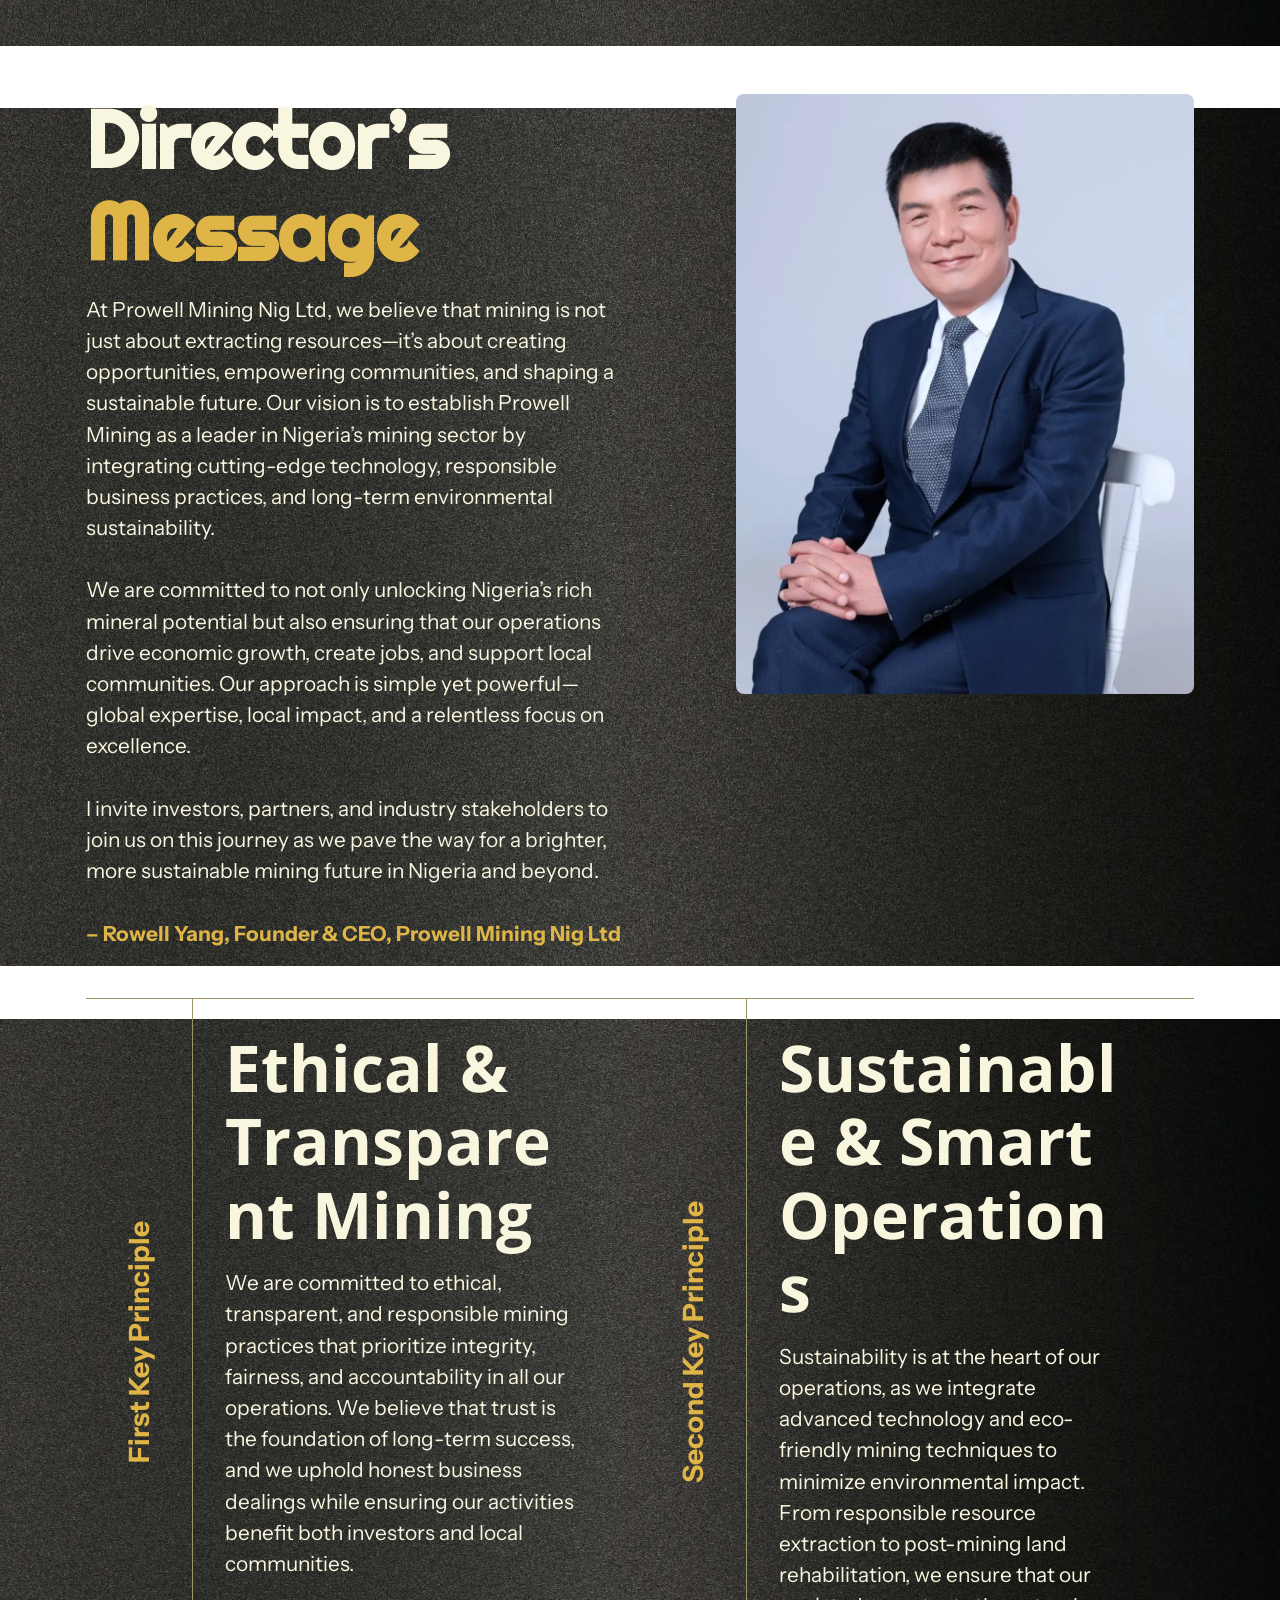
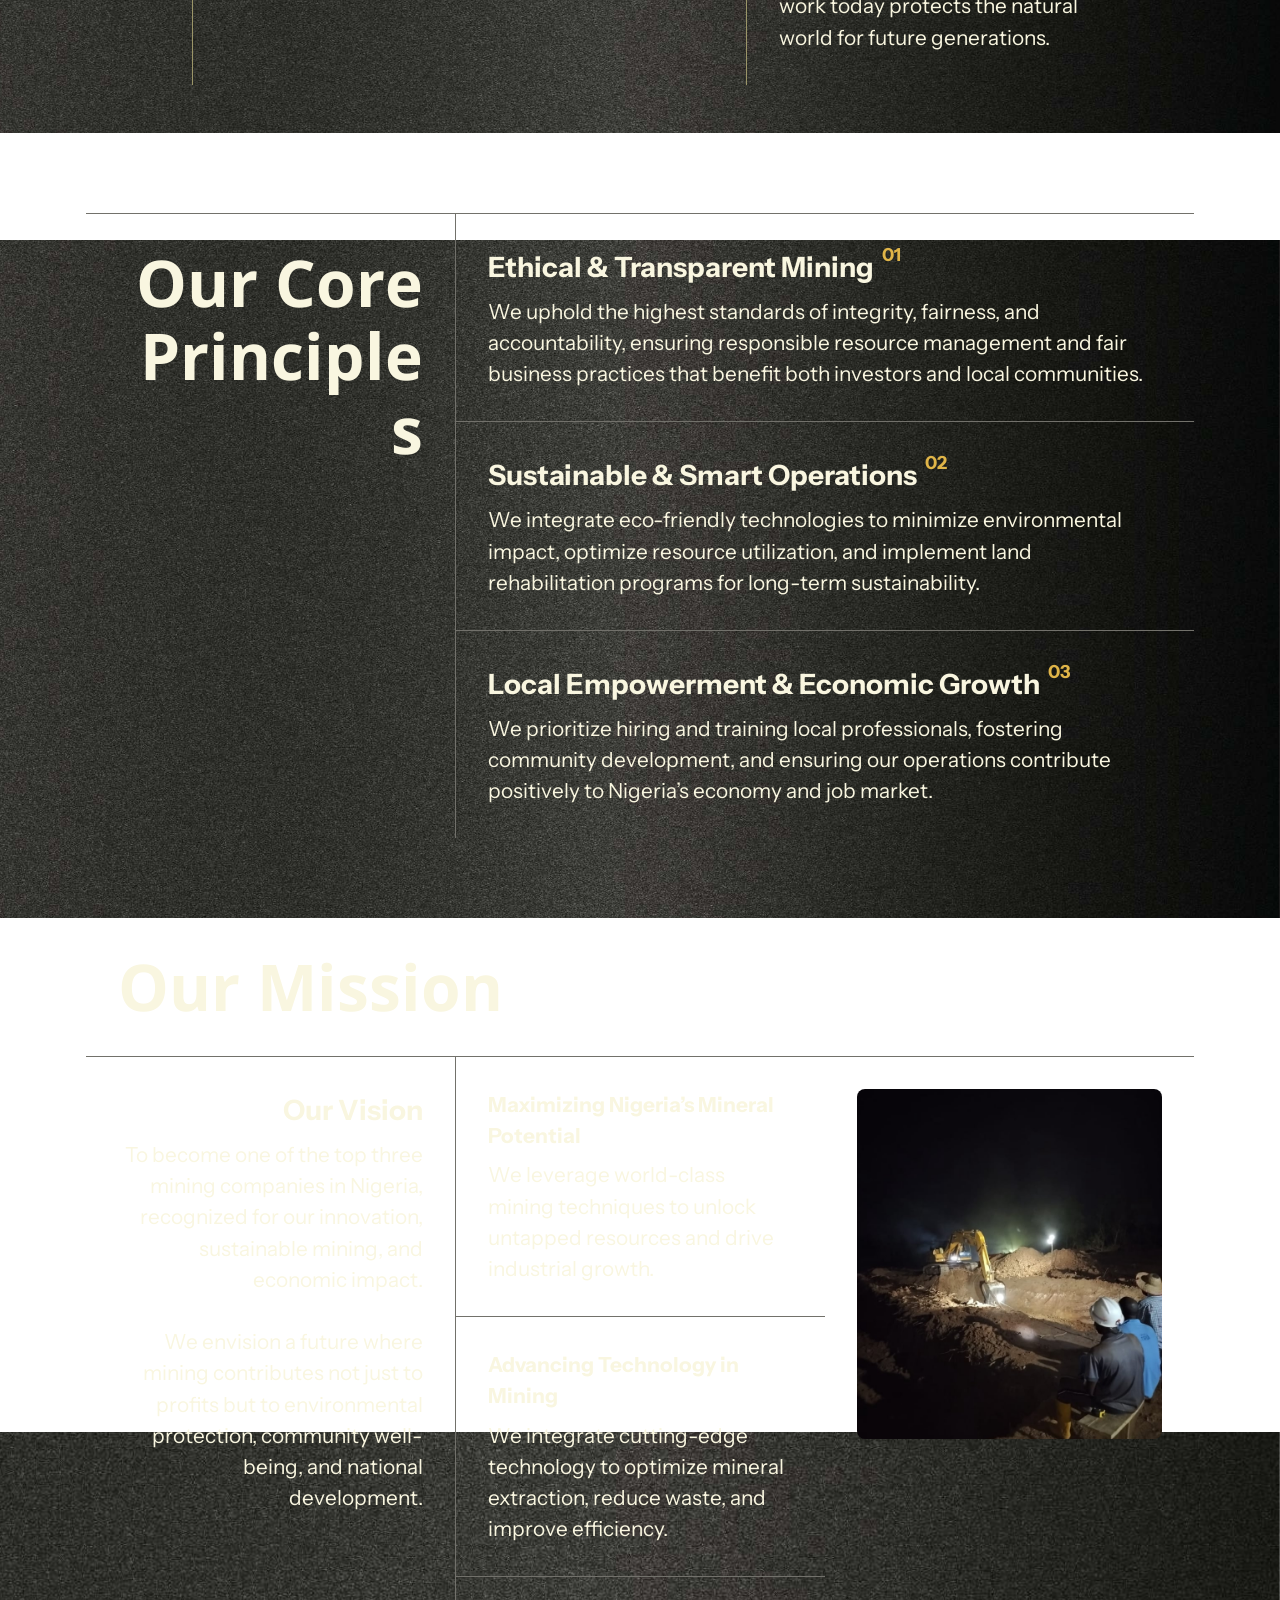
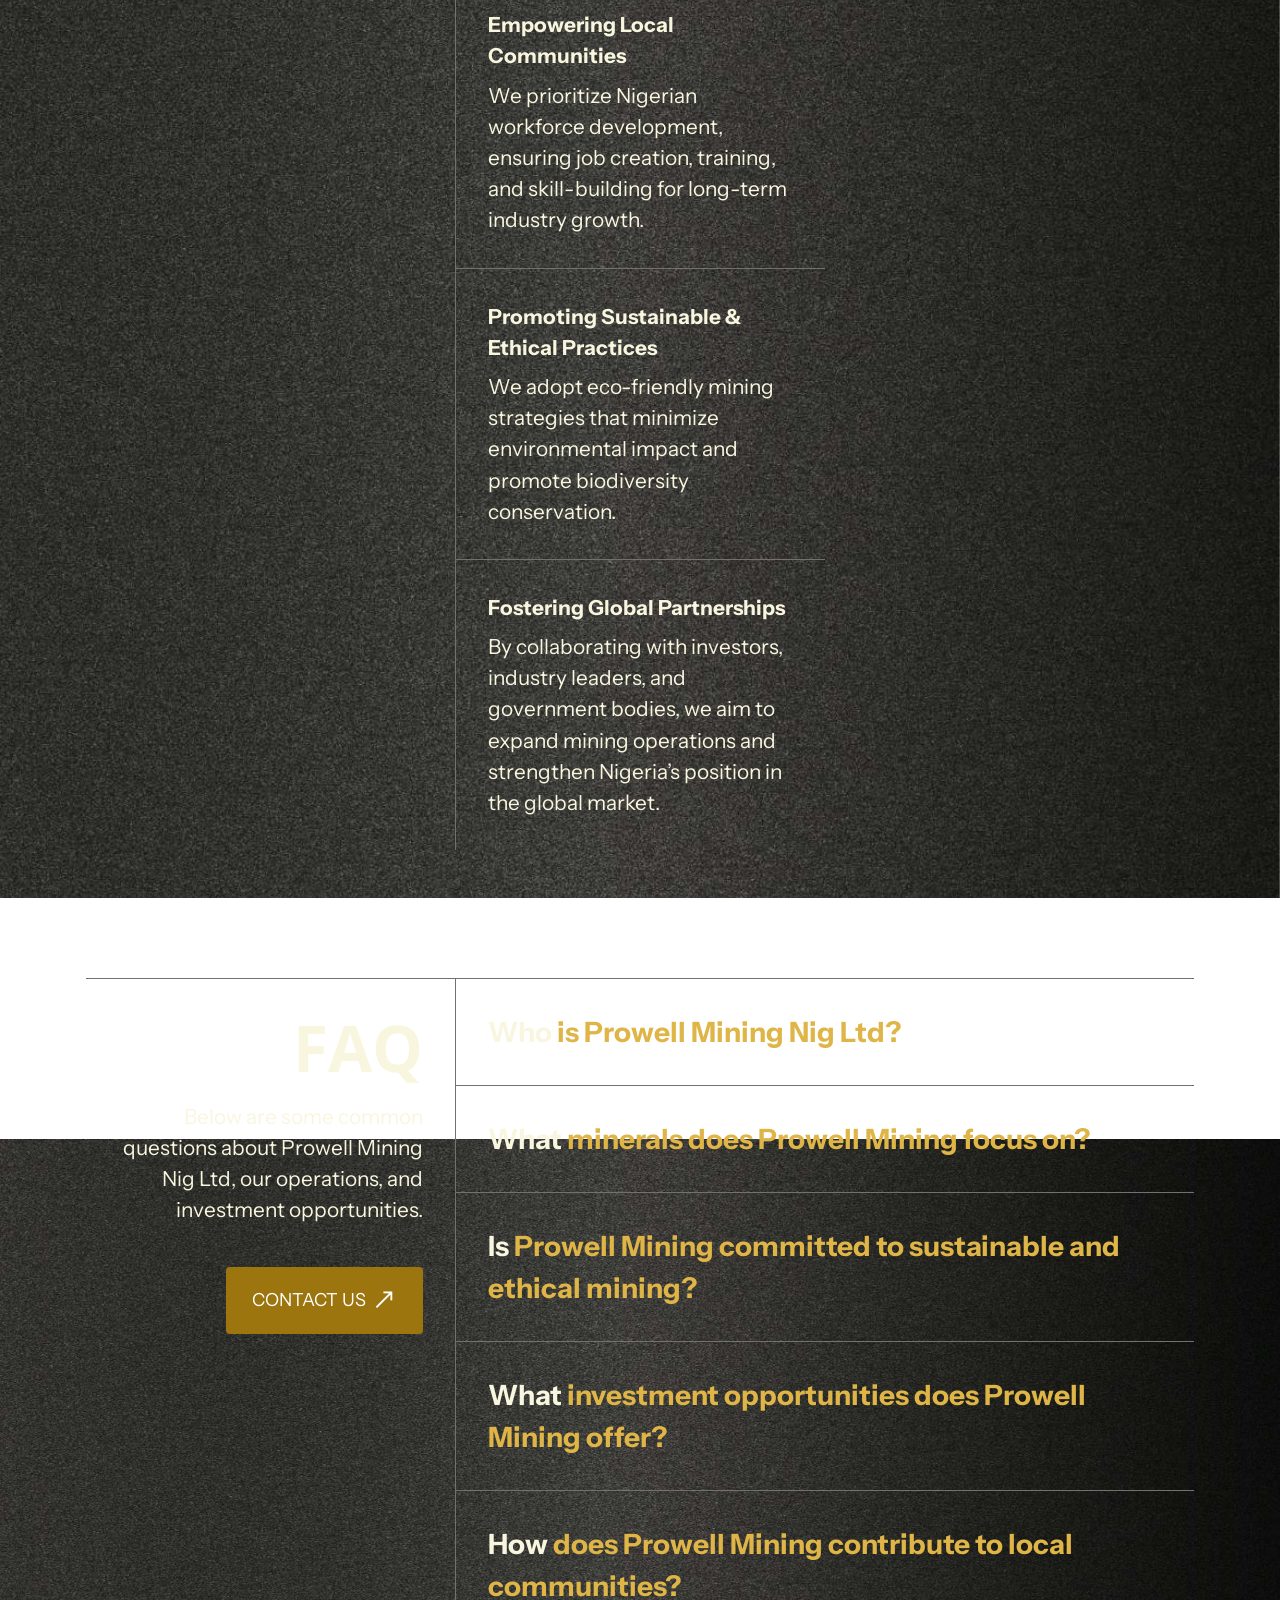
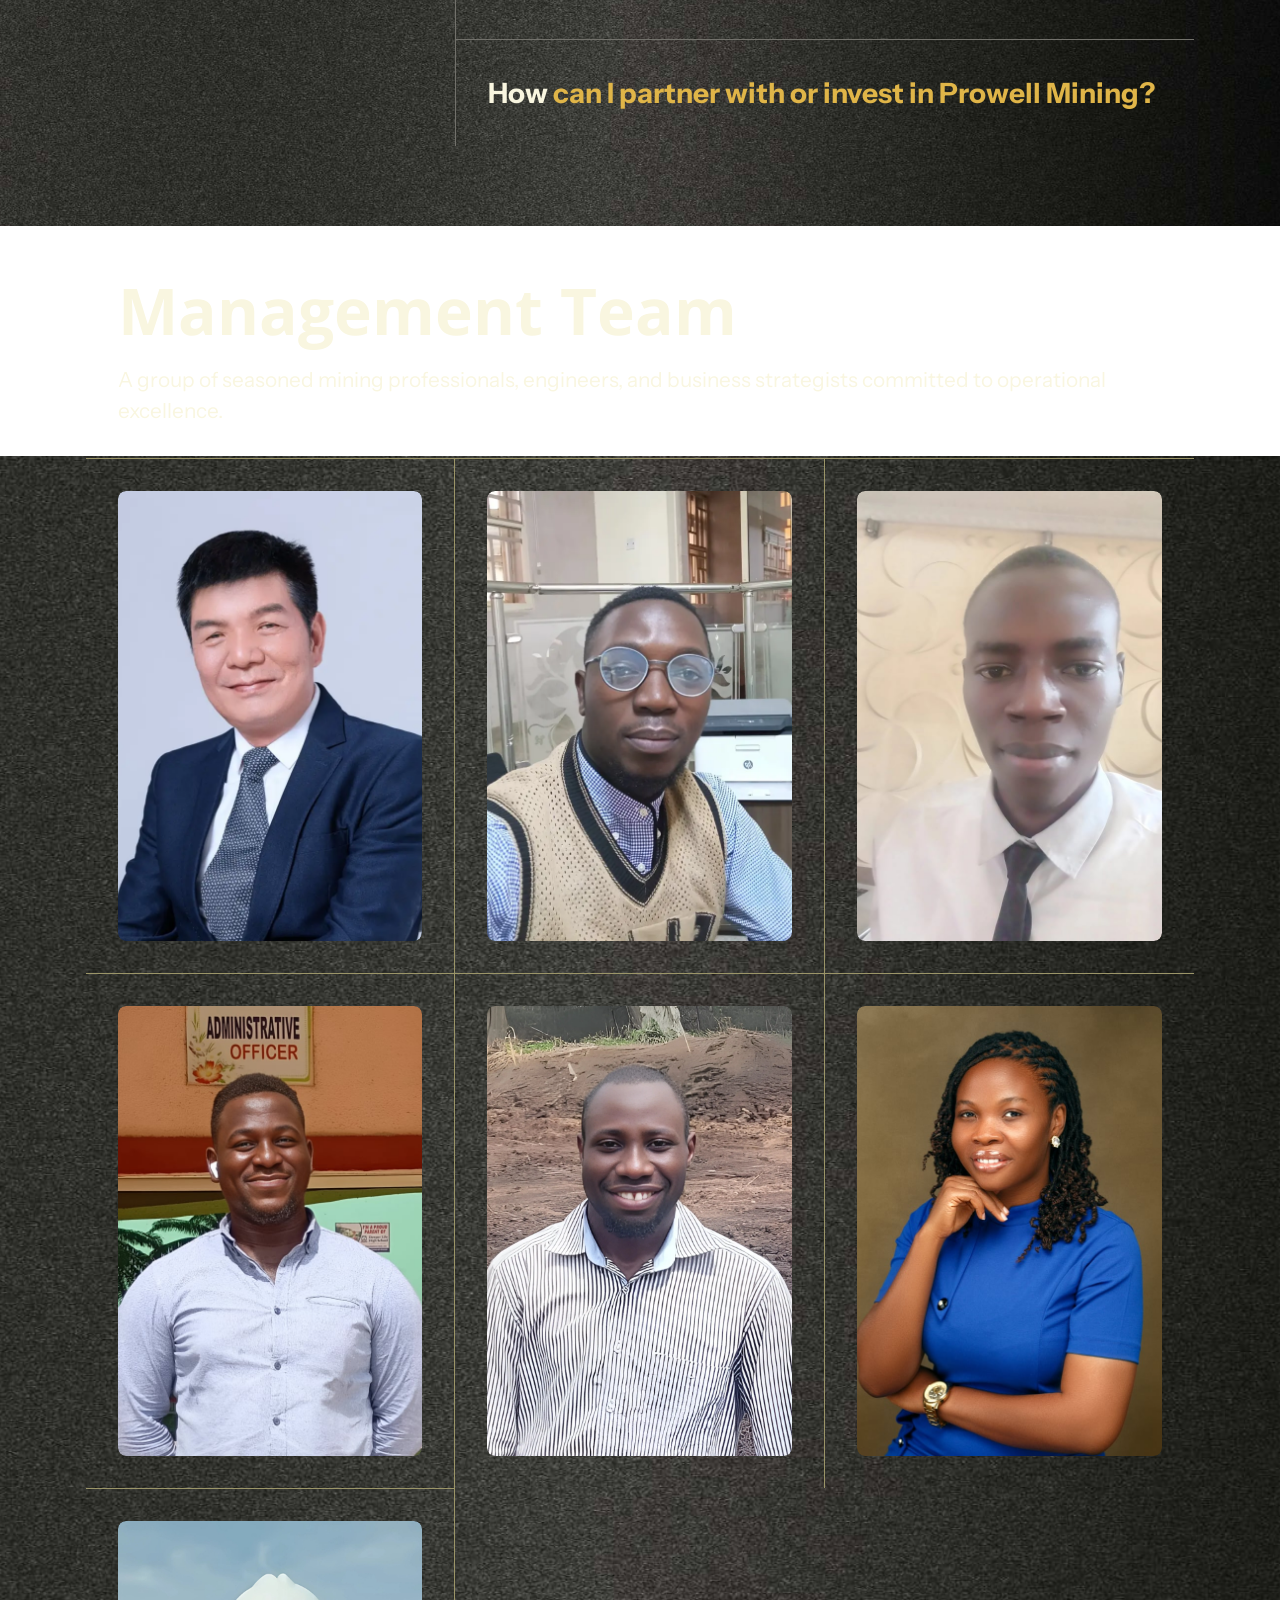
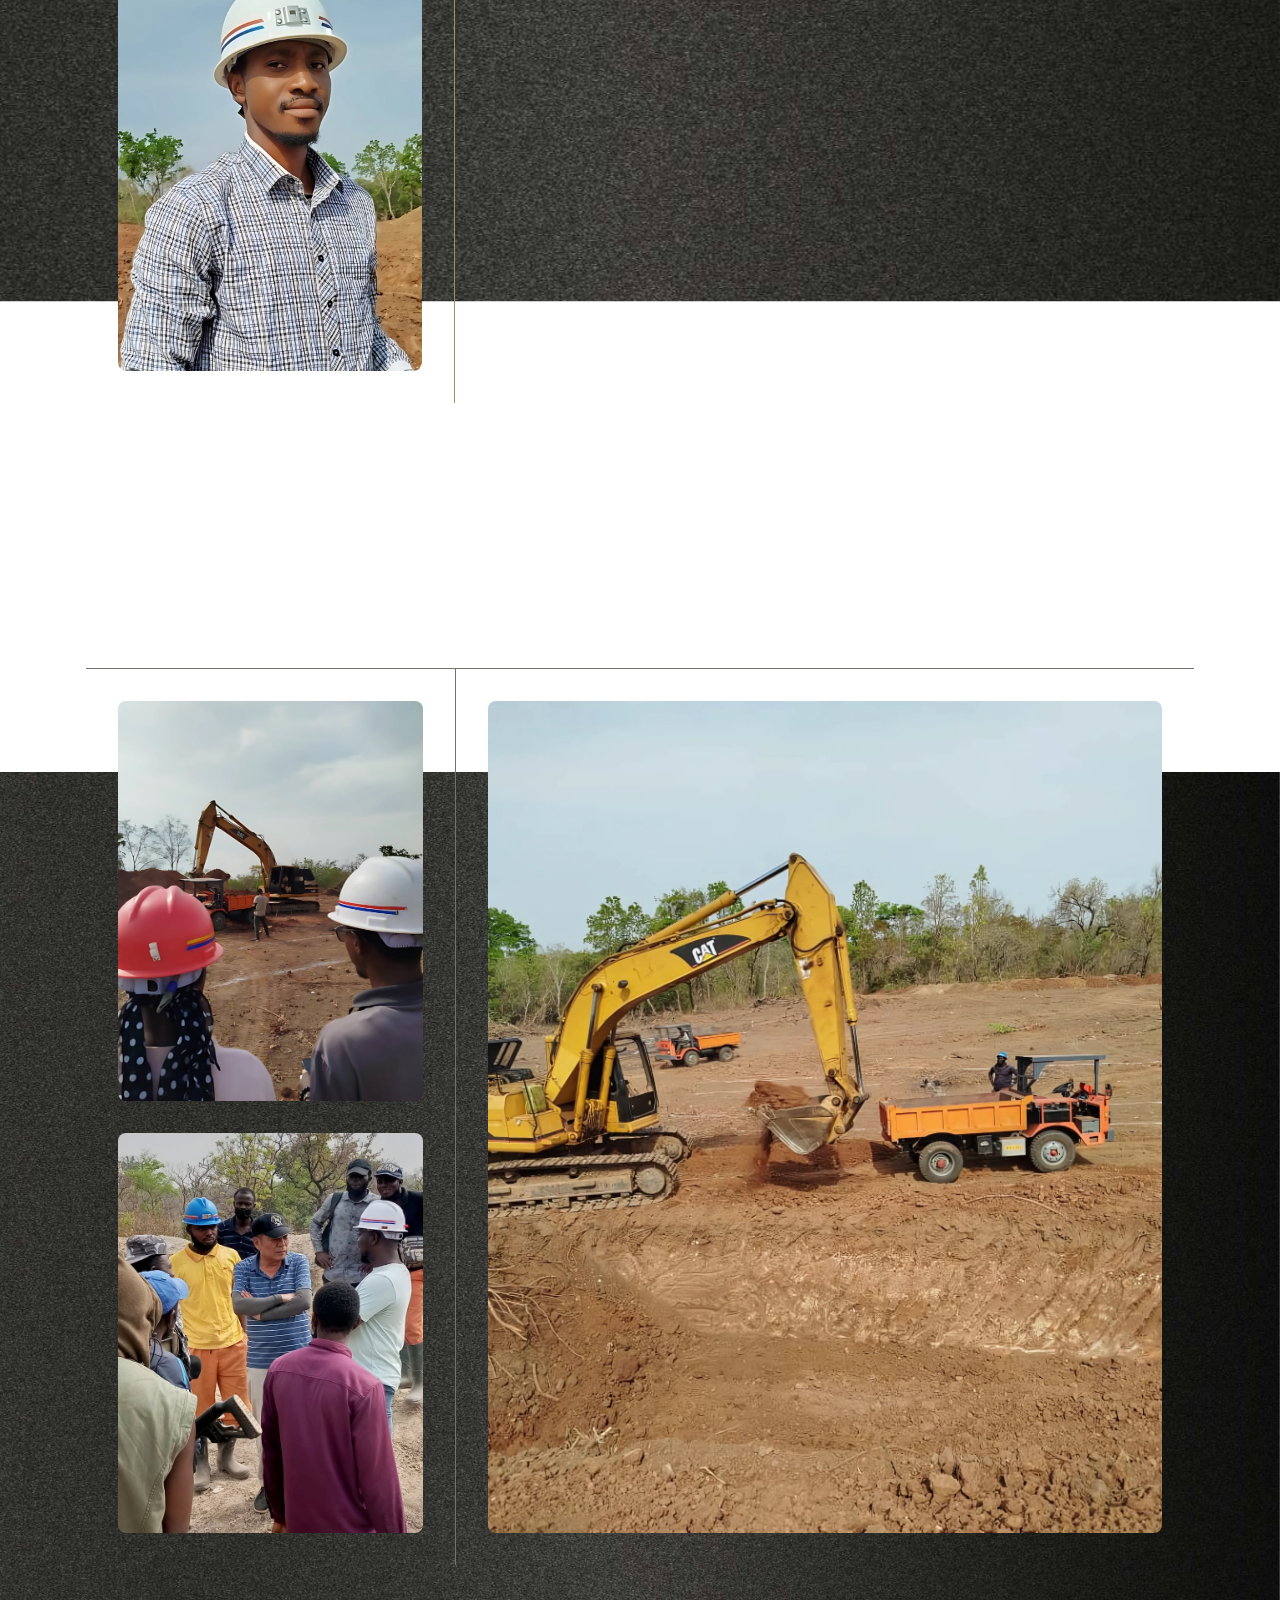
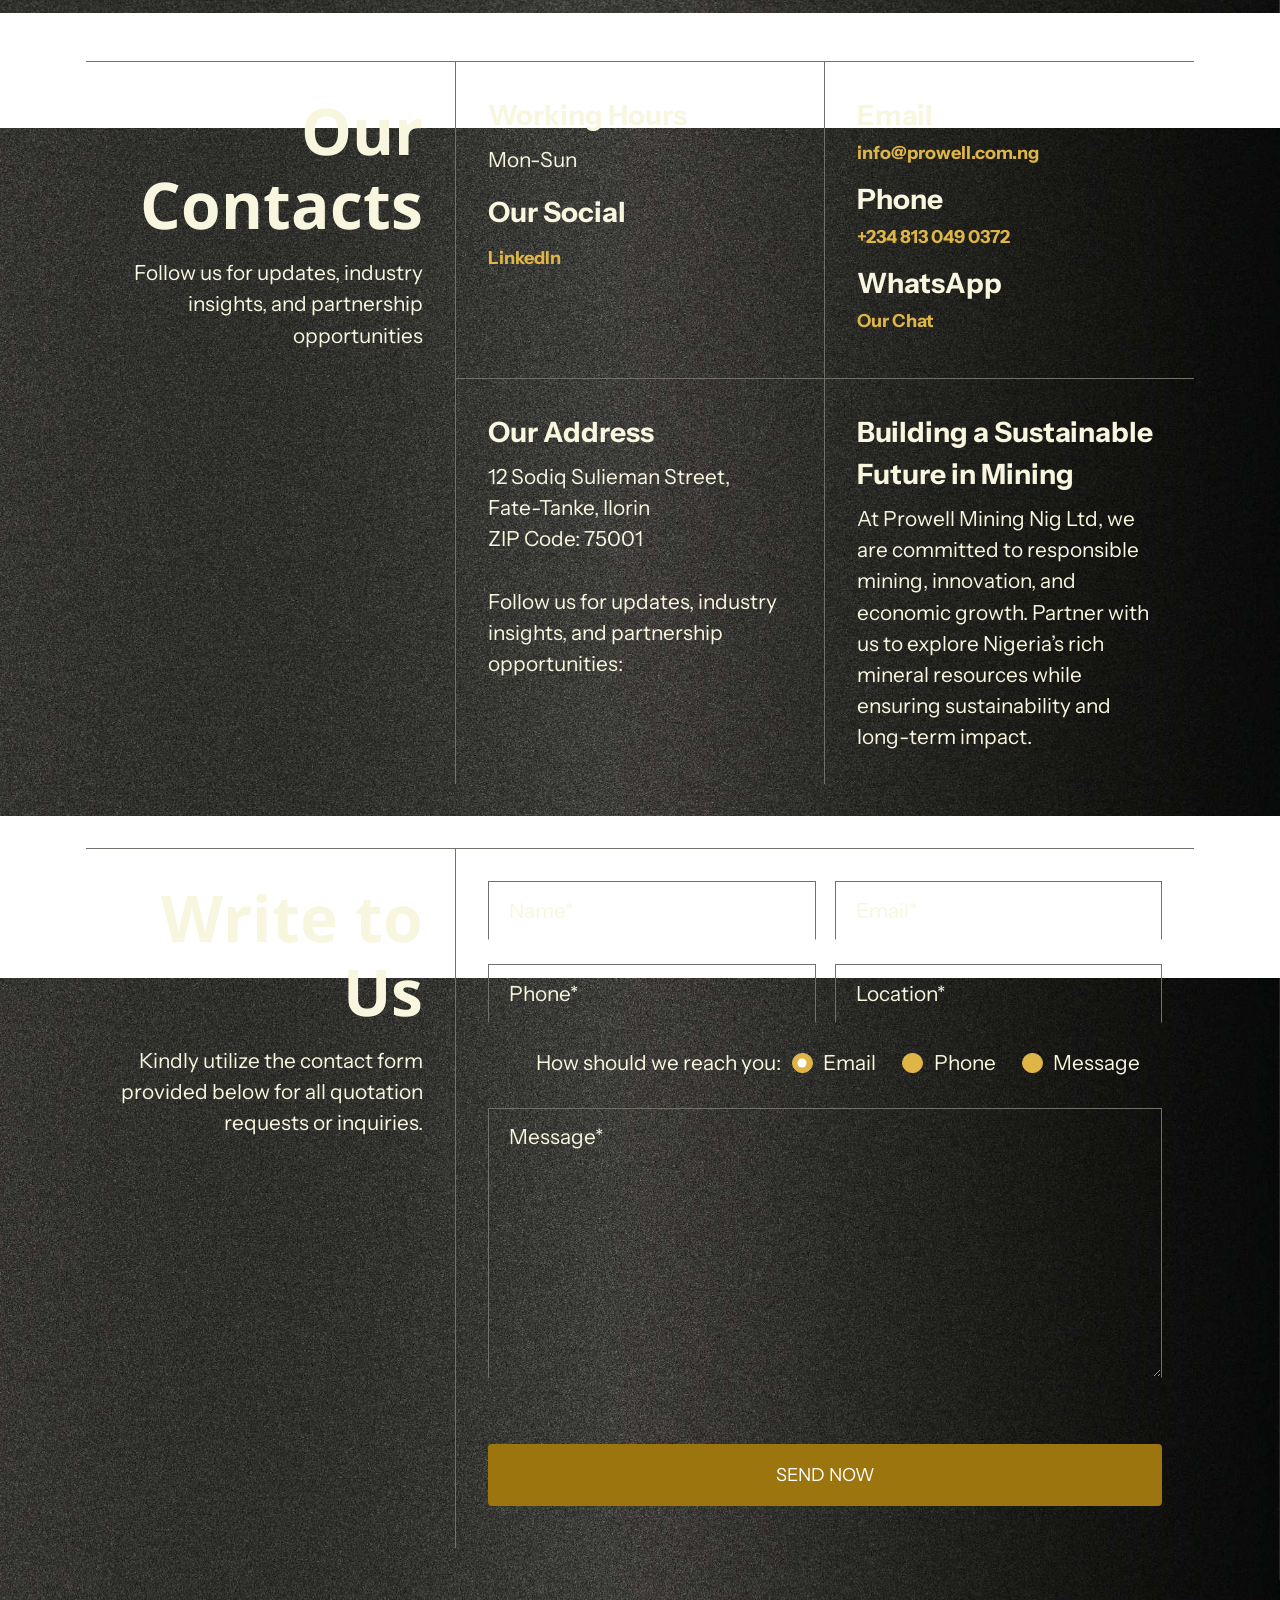
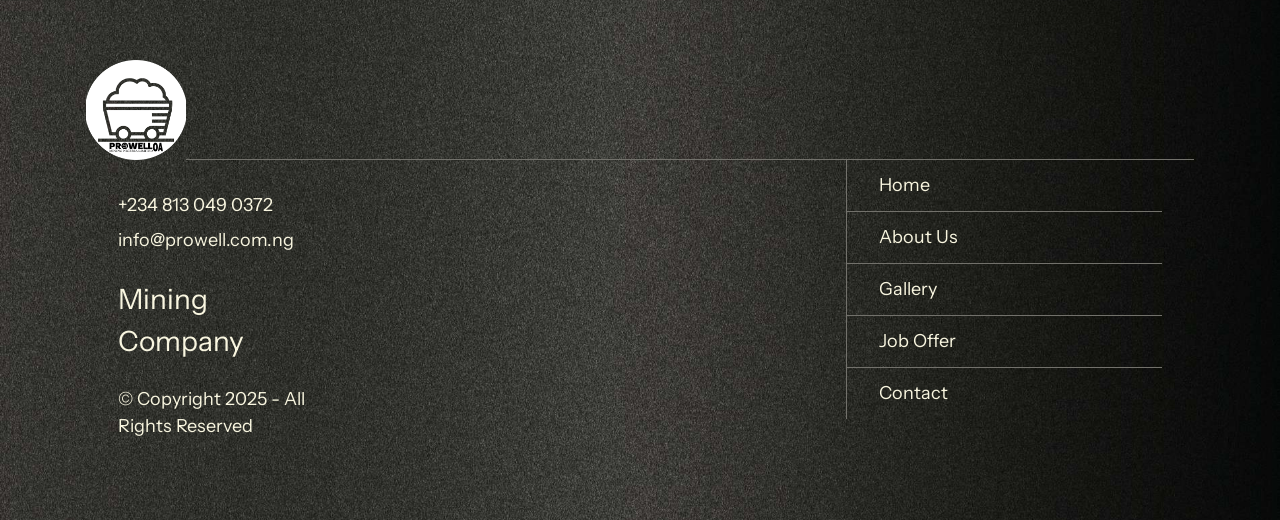
==== commit 4e0963b2: "Add files via upload" ====
--- a/about.html
+++ b/about.html
@@ -18,7 +18,8 @@
   <link rel="stylesheet" href="assets/parallax/jarallax.css">
   <link rel="stylesheet" href="assets/animatecss/animate.css">
   <link rel="stylesheet" href="assets/chatbutton/floating-wpp.css">
-    <link rel="stylesheet" href="assets/dropdown/css/style.css">
+    <link rel="stylesheet" href="assets/popup-overlay-plugin/style.css">
+  <link rel="stylesheet" href="assets/dropdown/css/style.css">
   <link rel="stylesheet" href="assets/socicon/css/styles.css">
   <link rel="stylesheet" href="assets/theme/css/style.css">
   <link rel="stylesheet" href="assets/recaptcha.css">
@@ -28,7 +29,7 @@
   <noscript><link rel="stylesheet" href="https://fonts.googleapis.com/css?family=Open+Sans:300,400,500,600,700,800,300i,400i,500i,600i,700i,800i&display=swap"></noscript>
   <link rel="preload" href="https://fonts.googleapis.com/css?family=Instrument+Sans:400,500,600,700,400i,500i,600i,700i&display=swap" as="style" onload="this.onload=null;this.rel='stylesheet'">
   <noscript><link rel="stylesheet" href="https://fonts.googleapis.com/css?family=Instrument+Sans:400,500,600,700,400i,500i,600i,700i&display=swap"></noscript>
-  <link rel="preload" as="style" href="assets/mobirise/css/mbr-additional.css?v=b6P0xE"><link rel="stylesheet" href="assets/mobirise/css/mbr-additional.css?v=b6P0xE" type="text/css">
+  <link rel="preload" as="style" href="assets/mobirise/css/mbr-additional.css?v=sdl1RR"><link rel="stylesheet" href="assets/mobirise/css/mbr-additional.css?v=sdl1RR" type="text/css">
 
   
   
@@ -83,10 +84,8 @@
                     
                 </div>
 
-                <div class="mbr-section-btn-main" role="tablist"><a class="btn btn-danger display-4" href="contact.html">
-                        <span class="mobi-mbri mobi-mbri-right mbr-iconfont mbr-iconfont-btn"></span>
-                        CONTACT US
-                    </a></div>
+                <div class="mbr-section-btn-main" role="tablist"><a class="btn btn-danger display-4" href="inlinks.html" target="_blank">
+                        <span class="mobi-mbri mobi-mbri-right mbr-iconfont mbr-iconfont-btn"></span>OUR ACCESS</a></div>
             </div>
             
         </div>
@@ -385,15 +384,15 @@
                 </div>
             </div>
             <div class="col-12 col-lg-8 card">
-                <div id="bootstrap-accordion_27" class="panel-group accordionStyles accordion" role="tablist" aria-multiselectable="true">
+                <div id="bootstrap-accordion_41" class="panel-group accordionStyles accordion" role="tablist" aria-multiselectable="true">
                     <div class="card">
                         <div class="card-header" role="tab" id="headingOne">
-                            <a role="button" class="panel-title collapsed" data-toggle="collapse" data-bs-toggle="collapse" data-core="" href="#collapse1_27" aria-expanded="false" aria-controls="collapse1">
+                            <a role="button" class="panel-title collapsed" data-toggle="collapse" data-bs-toggle="collapse" data-core="" href="#collapse1_41" aria-expanded="false" aria-controls="collapse1">
                                 <h4 class="panel-title-edit mbr-fonts-style display-5">
                                     <strong><span><b>Who</b></span>&nbsp;is Prowell Mining Nig Ltd?</strong></h4>
                             </a>
                         </div>
-                        <div id="collapse1_27" class="panel-collapse noScroll collapse" role="tabpanel" aria-labelledby="headingOne" data-parent="#accordion" data-bs-parent="#bootstrap-accordion_27">
+                        <div id="collapse1_41" class="panel-collapse noScroll collapse" role="tabpanel" aria-labelledby="headingOne" data-parent="#accordion" data-bs-parent="#bootstrap-accordion_41">
                             <div class="panel-body">
                                 <p class="mbr-fonts-style panel-text display-7">
                                     Prowell Mining Nig Ltd is a leading mining and resource development company, specializing in the exploration and extraction of gold and tantalum. We are a subsidiary of TENSUN GROUP, with operations spanning Nigeria, China, Taiwan, Hong Kong, and the USA.
@@ -403,12 +402,12 @@
                     </div>
                     <div class="card">
                         <div class="card-header" role="tab" id="headingTwo">
-                            <a role="button" class="panel-title collapsed" data-toggle="collapse" data-bs-toggle="collapse" data-core="" href="#collapse2_27" aria-expanded="false" aria-controls="collapse2">
+                            <a role="button" class="panel-title collapsed" data-toggle="collapse" data-bs-toggle="collapse" data-core="" href="#collapse2_41" aria-expanded="false" aria-controls="collapse2">
                                 <h4 class="panel-title-edit mbr-fonts-style display-5">
                                     <strong><span><b>What</b></span>&nbsp;minerals does Prowell Mining focus on?</strong></h4>
                             </a>
                         </div>
-                        <div id="collapse2_27" class="panel-collapse noScroll collapse" role="tabpanel" aria-labelledby="headingTwo" data-parent="#accordion" data-bs-parent="#bootstrap-accordion_27">
+                        <div id="collapse2_41" class="panel-collapse noScroll collapse" role="tabpanel" aria-labelledby="headingTwo" data-parent="#accordion" data-bs-parent="#bootstrap-accordion_41">
                             <div class="panel-body">
                                 <p class="mbr-fonts-style panel-text display-7">
                                     We primarily focus on gold and tantalum mining, ensuring responsible extraction processes that align with international standards and sustainability practices.
@@ -418,12 +417,12 @@
                     </div>
                     <div class="card">
                         <div class="card-header" role="tab" id="headingThree">
-                            <a role="button" class="panel-title collapsed" data-toggle="collapse" data-bs-toggle="collapse" data-core="" href="#collapse3_27" aria-expanded="false" aria-controls="collapse3">
+                            <a role="button" class="panel-title collapsed" data-toggle="collapse" data-bs-toggle="collapse" data-core="" href="#collapse3_41" aria-expanded="false" aria-controls="collapse3">
                                 <h4 class="panel-title-edit mbr-fonts-style display-5">
                                     <strong><span><b>Is</b></span>&nbsp;Prowell Mining committed to sustainable and ethical mining?</strong></h4>
                             </a>
                         </div>
-                        <div id="collapse3_27" class="panel-collapse noScroll collapse" role="tabpanel" aria-labelledby="headingThree" data-parent="#accordion" data-bs-parent="#bootstrap-accordion_27">
+                        <div id="collapse3_41" class="panel-collapse noScroll collapse" role="tabpanel" aria-labelledby="headingThree" data-parent="#accordion" data-bs-parent="#bootstrap-accordion_41">
                             <div class="panel-body">
                                 <p class="mbr-fonts-style panel-text display-7">
                                     Yes! Sustainability is at the core of our operations. We use eco-friendly mining techniques, responsible resource management, and land rehabilitation programs to minimize environmental impact.
@@ -433,12 +432,12 @@
                     </div>
                     <div class="card">
                         <div class="card-header" role="tab" id="headingFour">
-                            <a role="button" class="panel-title collapsed" data-toggle="collapse" data-bs-toggle="collapse" data-core="" href="#collapse4_27" aria-expanded="false" aria-controls="collapse4">
+                            <a role="button" class="panel-title collapsed" data-toggle="collapse" data-bs-toggle="collapse" data-core="" href="#collapse4_41" aria-expanded="false" aria-controls="collapse4">
                                 <h4 class="panel-title-edit mbr-fonts-style display-5">
                                     <strong><span><b>What</b></span>&nbsp;investment opportunities does Prowell Mining offer?</strong></h4>
                             </a>
                         </div>
-                        <div id="collapse4_27" class="panel-collapse noScroll collapse" role="tabpanel" aria-labelledby="headingFour" data-parent="#accordion" data-bs-parent="#bootstrap-accordion_27">
+                        <div id="collapse4_41" class="panel-collapse noScroll collapse" role="tabpanel" aria-labelledby="headingFour" data-parent="#accordion" data-bs-parent="#bootstrap-accordion_41">
                             <div class="panel-body">
                                 <p class="mbr-fonts-style panel-text display-7">
                                     We welcome investors who are interested in sustainable mining and long-term growth. Our projects provide high-ROI opportunities backed by TENSUN GROUP’s financial strength and global market reach.
@@ -448,12 +447,12 @@
                     </div>
                     <div class="card">
                         <div class="card-header" role="tab" id="headingFive">
-                            <a role="button" class="panel-title collapsed" data-toggle="collapse" data-bs-toggle="collapse" data-core="" href="#collapse5_27" aria-expanded="false" aria-controls="collapse5">
+                            <a role="button" class="panel-title collapsed" data-toggle="collapse" data-bs-toggle="collapse" data-core="" href="#collapse5_41" aria-expanded="false" aria-controls="collapse5">
                                 <h4 class="panel-title-edit mbr-fonts-style display-5">
                                     <strong><span><b>How</b></span>&nbsp;does Prowell Mining contribute to local communities?</strong></h4>
                             </a>
                         </div>
-                        <div id="collapse5_27" class="panel-collapse noScroll collapse" role="tabpanel" aria-labelledby="headingFive" data-parent="#accordion" data-bs-parent="#bootstrap-accordion_27">
+                        <div id="collapse5_41" class="panel-collapse noScroll collapse" role="tabpanel" aria-labelledby="headingFive" data-parent="#accordion" data-bs-parent="#bootstrap-accordion_41">
                             <div class="panel-body">
                                 <p class="mbr-fonts-style panel-text display-7">
                                     We prioritize local employment, skill development, and infrastructure support. Our goal is to empower communities by creating jobs and fostering economic growth in the regions where we operate.
@@ -463,12 +462,12 @@
                     </div>
                     <div class="card">
                         <div class="card-header" role="tab" id="headingSix">
-                            <a role="button" class="panel-title collapsed" data-toggle="collapse" data-bs-toggle="collapse" data-core="" href="#collapse6_27" aria-expanded="false" aria-controls="collapse6">
+                            <a role="button" class="panel-title collapsed" data-toggle="collapse" data-bs-toggle="collapse" data-core="" href="#collapse6_41" aria-expanded="false" aria-controls="collapse6">
                                 <h4 class="panel-title-edit mbr-fonts-style display-5">
                                     <strong><span><b>How</b></span>&nbsp;can I partner with or invest in Prowell Mining?</strong></h4>
                             </a>
                         </div>
-                        <div id="collapse6_27" class="panel-collapse noScroll collapse" role="tabpanel" aria-labelledby="headingSix" data-parent="#accordion" data-bs-parent="#bootstrap-accordion_27">
+                        <div id="collapse6_41" class="panel-collapse noScroll collapse" role="tabpanel" aria-labelledby="headingSix" data-parent="#accordion" data-bs-parent="#bootstrap-accordion_41">
                             <div class="panel-body">
                                 <p class="mbr-fonts-style panel-text display-7">
                                     If you are interested in business partnerships or investment opportunities, please contact our Investor Relations Team.<br>
@@ -527,7 +526,7 @@
                                             <strong>Wisdom Chikere</strong></h4>
                                     </a>
                                     <h5 class="card-subtitle mbr-fonts-style display-7">
-                                        <strong>Administrative Manager</strong></h5>
+                                        <strong>Administrative</strong></h5>
                                     
                                 </div>
                             </div>
@@ -544,7 +543,7 @@
                                             <strong>Emmanuel Gbolasire</strong></h4>
                                     </a>
                                     <h5 class="card-subtitle mbr-fonts-style display-7">
-                                        <strong>Finance Manager</strong></h5>
+                                        <strong>Finance</strong></h5>
                                     
                                 </div>
                             </div>
@@ -558,7 +557,7 @@
                                         <h4 class="card-name mbr-fonts-style display-5">
                                             <strong>Godspower Chikere</strong></h4>
                                     </a>
-                                    <h5 class="card-subtitle mbr-fonts-style display-7"><strong>Engineering Manager</strong></h5>
+                                    <h5 class="card-subtitle mbr-fonts-style display-7"><strong>Engineering</strong></h5>
                                     
                                 </div>
                             </div>
@@ -573,7 +572,7 @@
                                             <strong>Bolaji Ismail&nbsp;</strong></h4>
                                     </a>
                                     <h5 class="card-subtitle mbr-fonts-style display-7">
-                                        <strong>Mining Engineer</strong></h5>
+                                        <strong>Mining</strong></h5>
                                     
                                 </div>
                             </div>
@@ -602,7 +601,7 @@
                                         <h4 class="card-name mbr-fonts-style display-5">
                                             <strong>Emmanuel Aina</strong></h4>
                                     </a>
-                                    <h5 class="card-subtitle mbr-fonts-style display-7"><strong>Senior&nbsp;Geologist&nbsp;</strong></h5>
+                                    <h5 class="card-subtitle mbr-fonts-style display-7"><strong>Geologist&nbsp;</strong></h5>
                                     
                                 </div>
                             </div>
@@ -787,7 +786,7 @@
             </div>
             <div class="col-12 col-lg-8 mbr-form card form-wrapper" data-form-type="formoid">
 <!--Formbuilder Form-->
-<form action="https://mobirise.eu/" method="POST" class="mbr-form form-with-styler" data-form-title="Form Name"><input type="hidden" name="email" data-form-email="true" value="rjjQywU7AZOdh1E6ZP/23IEloaNMXpZIVWvyeXV3v1+zc0trOT8yorp74qTRD8+iV5IFokRR91i/G0GVAt4T8iE3VAy7QFaLNPL3QwqnvQRYEG11q4NWs6Ae/6dJNL6V.NCmlBo0BN9AqtSXt/gJI0k26IA6qAGxr9G7vl6VmJ9mMqaCdj6eFMDZ/8HIX+FKVRqZXzzJo2gREu+Sx8h3SzjI5qlSPu6MCKRdJT8UmWzwxgzJ0Tg4m1KC+rjy2dHxU">
+<form action="https://mobirise.eu/" method="POST" class="mbr-form form-with-styler" data-form-title="Form Name"><input type="hidden" name="email" data-form-email="true" value="Bw3VCnW5NY5/9keZ30uFrn8OEDEsKL863BMXMQKckJ/uE/sUXJhTiRDZjvuOn9QND03gTxwEuJSUwNljB36JtK7IP6H5dj309c70NXWS8WSvpQzKT7pzbhaPVj5RSLwC.4qMti0TQNLL3AdDRyGICJyMSGRV6cWBACU5BJClYUat+7dVr9pRt7nqZDIYLZIgGFDXS5vFi81CYHNZ6QwSF7dtMt3wxLXKCFHL90xQN+GBq4nx3DbvfGVe3gkleS4AP">
 <div class="row">
 <div hidden="hidden" data-form-alert="" class="alert alert-success col-12">Thanks for filling out the form!</div>
 <div hidden="hidden" data-form-alert-danger="" class="alert alert-danger col-12"> Oops...! some problem! </div>
--- a/assets/chatbutton/floating-wpp.css
+++ b/assets/chatbutton/floating-wpp.css
@@ -0,0 +1,132 @@
+.floating-wpp {
+    position: fixed;
+    bottom: 15px;
+    left: 15px;
+    font-size: 14px;
+    transition: bottom 0.2s;
+    z-index: 1021;
+}
+
+.floating-wpp .floating-wpp-button {
+    position: relative;
+    border-radius: 50%;
+    box-shadow: 1px 1px 4px rgba(60, 60, 60, 0.4);
+    transition: box-shadow 0.2s;
+    cursor: pointer;
+    overflow: hidden;
+}
+
+.floating-wpp .floating-wpp-button img,
+.floating-wpp .floating-wpp-button svg {
+    position: absolute;
+    width: 100%;
+    height: auto;
+    object-fit: cover;
+    top: 50%;
+    left: 50%;
+    transform: translate3d(-50%, -50%, 0);
+    border-radius: 50%;
+}
+
+.floating-wpp:hover .floating-wpp-button {
+    box-shadow: 1px 2px 8px rgba(60, 60, 60, 0.4);
+}
+
+.floating-wpp .floating-wpp-popup {
+    /*border: 2px solid white;*/
+    border-radius: 8px;
+    background-color: #e5ddd5;
+    position: absolute;
+    overflow: hidden;
+    padding: 0;
+    box-shadow: 1px 2px 8px rgba(60, 60, 60, 0.25);
+    width: 0px;
+    height: 0px;
+    bottom: 0;
+    opacity: 0;
+    transition: bottom 0.1s ease-out, opacity 0.2s ease-out;
+    transform-origin: bottom;
+}
+
+.floating-wpp .floating-wpp-popup.active {
+    padding: 0 15px 12px 15px;
+    width: 280px;
+    height: auto;
+    bottom: 82px;
+    opacity: 1;
+}
+
+.floating-wpp .floating-wpp-popup .floating-wpp-message {
+    background-color: white;
+    padding: 8px;
+    border-radius: 7.5px 7.5px 7.5px 7.5px;
+    box-shadow: 1px 1px 5px rgba(0, 0, 0, 0.15);
+    opacity: 0;
+    transition: opacity 0.2s;
+    max-width: 100%;
+}
+
+.floating-wpp .floating-wpp-popup.active .floating-wpp-message {
+    opacity: 1;
+    transition-delay: 0.2s;
+}
+
+.floating-wpp .floating-wpp-popup .floating-wpp-head {
+    text-align: left;
+    color: white;
+    margin: 0 -15px 15px -15px;
+    padding: 15px 15px;
+    display: flex;
+    flex-direction: column;
+    justify-content: space-between;
+    cursor: pointer;
+}
+
+.floating-wpp-headName {
+    margin: 0;
+}
+
+.floating-wpp .floating-wpp-popup .floating-wpp-head .close {
+    position: absolute;
+    top: 14px;
+    right: 8px;
+    color: #ffffff;
+    text-shadow: none;
+    opacity: 1;
+    font-size: inherit;
+}
+
+.floating-wpp .floating-wpp-input-message {
+    background-color: #e5ddd5;
+    margin: 5px -15px -15px -15px;
+    padding: 0 15px;
+    display: flex;
+    align-items: center;
+}
+
+.floating-wpp .floating-wpp-input-message textarea {
+    border: 1px solid #ffffff;
+    border-radius: 21px;
+    box-shadow: none;
+    padding: 8px 12px;
+    margin: 10px 0 15px 0;
+    width: 100%;
+    max-width: 100%;
+    font-family: inherit;
+    font-size: inherit;
+    resize: none;
+    outline: none;
+    color: #4a4a4a;
+    box-shadow: 1px 2px 8px rgba(60, 60, 60, 0.25);
+    visibility: visible !important;
+    animation-delay: 0s;
+    animation-duration: 0s;
+}
+
+.floating-wpp .floating-wpp-btn-send {
+    margin: 10px 0 15px 12px;
+    font-size: 0;
+    cursor: pointer;
+    box-shadow: 1px 2px 8px rgba(60, 60, 60, 0.25);
+    border-radius: 50%;
+}
--- a/assets/mobirise/css/mbr-additional.css
+++ b/assets/mobirise/css/mbr-additional.css
@@ -3330,8 +3330,8 @@
   text-align: center;
 }
 .cid-uFf0A9FPB5 {
-  padding-top: 5rem;
-  padding-bottom: 5rem;
+  padding-top: 3rem;
+  padding-bottom: 3rem;
   background-image: url("../../../assets/images/background1.webp");
 }
 .cid-uFf0A9FPB5 .mbr-fallback-image.disabled {
@@ -3380,9 +3380,136 @@
 .cid-uFf0A9FPB5 .mbr-text {
   color: #F9F6E0;
 }
+.cid-uKq3s31SYy {
+  background-image: url("../../../assets/images/background1.webp");
+}
+.cid-uKq3s31SYy .mbr-fallback-image.disabled {
+  display: none;
+}
+.cid-uKq3s31SYy .mbr-fallback-image {
+  display: block;
+  background-size: cover;
+  background-position: center center;
+  width: 100%;
+  height: 100%;
+  position: absolute;
+  top: 0;
+}
+.cid-uKq3s31SYy .container-fluid {
+  padding: 0 32px;
+}
+@media (max-width: 992px) {
+  .cid-uKq3s31SYy .container-fluid {
+    padding: 0 24px;
+  }
+}
+@media (max-width: 992px) and (max-width: 992px) {
+  .cid-uKq3s31SYy .container {
+    padding: 0 24px;
+  }
+}
+.cid-uKq3s31SYy .row {
+  border-top: 1px solid #72716b;
+}
+@media (min-width: 992px) {
+  .cid-uKq3s31SYy .row {
+    margin: 0;
+  }
+}
+.cid-uKq3s31SYy .row:first-child {
+  border-top: none;
+}
+@media (max-width: 992px) {
+  .cid-uKq3s31SYy .row {
+    border: none;
+  }
+}
+.cid-uKq3s31SYy .row .card {
+  padding: 0;
+  border-radius: 0 !important;
+}
+.cid-uKq3s31SYy .row .card:nth-child(2) {
+  border-left: 1px solid #72716b;
+}
+@media (max-width: 992px) {
+  .cid-uKq3s31SYy .row .card:nth-child(2) {
+    margin-bottom: 64px;
+  }
+}
+@media (max-width: 992px) {
+  .cid-uKq3s31SYy .row .card {
+    padding: 0 16px;
+    border: none !important;
+  }
+}
+.cid-uKq3s31SYy .subtitle-wrap {
+  height: 100%;
+  display: flex;
+  justify-content: flex-end;
+}
+@media (max-width: 992px) {
+  .cid-uKq3s31SYy .subtitle-wrap {
+    display: block;
+  }
+}
+.cid-uKq3s31SYy .subtitle-wrap .mbr-section-subtitle {
+  padding: 32px;
+  writing-mode: tb;
+  transform: rotate(180deg);
+  margin: 0;
+}
+@media (max-width: 992px) {
+  .cid-uKq3s31SYy .subtitle-wrap .mbr-section-subtitle {
+    transform: rotate(0);
+    writing-mode: horizontal-tb;
+    padding: 24px;
+    border-left: 1px solid #72716b;
+    text-align: left;
+  }
+}
+.cid-uKq3s31SYy .content-wrapper {
+  padding: 32px;
+}
+@media (max-width: 992px) {
+  .cid-uKq3s31SYy .content-wrapper {
+    padding: 24px;
+    border-top: 1px solid #72716b;
+    border-left: 1px solid #72716b;
+  }
+}
+.cid-uKq3s31SYy .content-wrapper .mbr-section-title {
+  margin-bottom: 16px;
+}
+.cid-uKq3s31SYy .content-wrapper .mbr-text {
+  margin-bottom: 0;
+}
+@media (max-width: 992px) {
+  .cid-uKq3s31SYy .content-wrapper .mbr-text {
+    text-align: left;
+  }
+}
+.cid-uKq3s31SYy .content-wrapper .mbr-section-btn {
+  margin-top: 32px;
+}
+@media (max-width: 992px) {
+  .cid-uKq3s31SYy .content-wrapper .mbr-section-btn {
+    text-align: left;
+    margin-top: 24px;
+  }
+}
+.cid-uKq3s31SYy .mbr-section-title {
+  color: #F9F6E0;
+}
+.cid-uKq3s31SYy .mbr-section-subtitle {
+  color: #E0B548;
+  text-align: center;
+}
+.cid-uKq3s31SYy .mbr-text {
+  color: #ffffff;
+}
 .cid-uFf2fcsg13 {
-  padding-top: 5rem;
-  padding-bottom: 5rem;
+  padding-top: 3rem;
+  padding-bottom: 3rem;
   background-image: url("../../../assets/images/background1.webp");
 }
 @media (max-width: 992px) and (max-width: 992px) {
@@ -3442,34 +3569,6 @@
 }
 .cid-uFf2fcsg13 .mbr-section-btn {
   text-align: right;
-}
-.cid-uFf2jpMYMX {
-  padding-top: 2rem;
-  padding-bottom: 2rem;
-  background-image: url("../../../assets/images/background1.webp");
-}
-.cid-uFf2jpMYMX .mbr-overlay {
-  background: #ffffff;
-  opacity: 0.2;
-}
-.cid-uFf2jpMYMX .item:focus,
-.cid-uFf2jpMYMX span:focus {
-  outline: none;
-}
-.cid-uFf2jpMYMX .container-fluid {
-  padding-left: 0;
-  padding-right: 0;
-  overflow: hidden;
-}
-.cid-uFf2jpMYMX .item {
-  font-weight: 700;
-  color: #e0b548;
-  min-height: 90px;
-}
-@media (max-width: 768px) {
-  .cid-uFf2jpMYMX .item {
-    min-height: 45px;
-  }
 }
 .cid-uFdH44vAye {
   padding-top: 3rem;
@@ -8366,3 +8465,926 @@
 .cid-uFdHlt9eKf .mbr-copy {
   color: #F9F6E0;
 }
+.cid-tPfidlxc7P {
+  background-color: transparent;
+  z-index: 1000;
+  width: 100%;
+}
+.cid-tPfidlxc7P .navbar-dropdown {
+  background: rgba(71, 74, 72, 0.2) !important;
+  padding: 0;
+}
+.cid-tPfidlxc7P .navbar.navbar-expand-lg .dropdown .dropdown-menu {
+  background: rgba(71, 74, 72, 0.2) !important;
+  background: #474a48;
+}
+.cid-tPfidlxc7P .navbar.navbar-expand-lg .dropdown .dropdown-menu .dropdown-submenu {
+  margin: 0;
+  left: 100%;
+}
+.cid-tPfidlxc7P .menu_box {
+  flex-wrap: nowrap;
+}
+@media (max-width: 991px) {
+  .cid-tPfidlxc7P .menu_box {
+    flex-direction: column;
+    align-items: flex-start;
+  }
+  .cid-tPfidlxc7P .menu_box .navbar.opened,
+  .cid-tPfidlxc7P .menu_box .navbar-collapse {
+    background-color: #474a48 !important;
+    transition: all 0s ease 0s;
+    background: transparent !important;
+  }
+}
+.cid-tPfidlxc7P nav.navbar {
+  position: fixed;
+  padding-top: 1rem;
+  padding-bottom: 1rem;
+}
+.cid-tPfidlxc7P .icons-menu-main {
+  display: flex;
+  flex-wrap: wrap;
+  min-width: 150px;
+}
+@media (max-width: 991px) {
+  .cid-tPfidlxc7P .icons-menu-main {
+    min-width: auto;
+    max-width: 100%;
+    margin: 1rem 0 1rem 1rem;
+  }
+}
+@media (max-width: 991px) {
+  .cid-tPfidlxc7P .mbr-section-btn-main {
+    margin-top: 1rem;
+  }
+}
+.cid-tPfidlxc7P .btn {
+  min-height: auto;
+  box-shadow: none;
+  margin-top: 0;
+}
+.cid-tPfidlxc7P .btn:hover {
+  box-shadow: none;
+}
+@media (min-width: 992px) {
+  .cid-tPfidlxc7P .offcanvas {
+    padding: 12rem 64px 0;
+    width: 35%;
+    background-color: #474a48;
+  }
+  .cid-tPfidlxc7P .offcanvas_image img {
+    width: auto;
+    object-fit: cover;
+    display: inline-block;
+  }
+  .cid-tPfidlxc7P .offcanvas-header {
+    position: relative;
+    padding: 0;
+  }
+  .cid-tPfidlxc7P .offcanvas-header .btn-close {
+    position: absolute;
+    top: -70px;
+    right: 0;
+    width: 35px;
+    height: 30px;
+  }
+  .cid-tPfidlxc7P .offcanvas-body {
+    text-align: center;
+    padding: 0;
+  }
+  .cid-tPfidlxc7P .offcanvas-body .mbr-text,
+  .cid-tPfidlxc7P .offcanvas-body .mbr-section-subtitle {
+    margin-bottom: 32px;
+  }
+  .cid-tPfidlxc7P .offcanvas-body .offcanvas_contact {
+    margin: 0;
+  }
+  .cid-tPfidlxc7P .offcanvas_box button.btn_offcanvas {
+    outline: none;
+    width: 40px;
+    height: 40px;
+    cursor: pointer;
+    transition: all 0.2s;
+    position: relative;
+    align-self: center;
+  }
+  .cid-tPfidlxc7P .offcanvas_box button.btn_offcanvas .hamburger span {
+    position: absolute;
+    right: 0;
+    width: 40px;
+    height: 2px;
+    border-right: 5px;
+    background-color: #9b9568;
+  }
+  .cid-tPfidlxc7P .offcanvas_box button.btn_offcanvas .hamburger span:nth-child(1) {
+    top: 18px;
+    transition: all 0.2s;
+  }
+  .cid-tPfidlxc7P .offcanvas_box button.btn_offcanvas .hamburger span:nth-child(2) {
+    top: 25px;
+    transition: all 0.2s;
+  }
+  .cid-tPfidlxc7P .offcanvas_box button.btn_offcanvas:hover .hamburger span {
+    width: 36px;
+  }
+  .cid-tPfidlxc7P .offcanvas_box button.btn_offcanvas:hover .hamburger span:nth-child(2) {
+    width: 33px;
+    transition-delay: 0.2s;
+  }
+  .cid-tPfidlxc7P ul.navbar-nav {
+    padding-bottom: 1.5rem;
+  }
+  .cid-tPfidlxc7P .dropdown-menu .dropdown-toggle[data-toggle="dropdown-submenu"]::after,
+  .cid-tPfidlxc7P .link.dropdown-toggle::after {
+    display: inline-block;
+    width: 7px;
+    height: 7px;
+    margin-left: .5rem;
+    margin-bottom: 2px;
+    content: "";
+    border: 2px solid;
+    border-left: none;
+    border-top: none;
+    transform: rotate(-45deg);
+  }
+  .cid-tPfidlxc7P .link.dropdown-toggle::after {
+    padding: 0 !important;
+    transform: rotate(45deg);
+  }
+  .cid-tPfidlxc7P li.nav-item {
+    position: relative;
+    display: inline-block;
+    vertical-align: middle;
+    line-height: 2em !important;
+    font-weight: 600 !important;
+    text-decoration: none;
+    letter-spacing: 0 !important;
+    z-index: 1;
+    padding: 4px 20px !important;
+    margin: 0;
+    border-right: 1px solid #72716b;
+  }
+  .cid-tPfidlxc7P .lg_brand {
+    margin: 0 1rem;
+  }
+  .cid-tPfidlxc7P .navbar-nav.nav-dropdown {
+    display: -webkit-flex;
+    width: 100%;
+    justify-content: center;
+    min-width: 200px;
+  }
+}
+.cid-tPfidlxc7P .nav-item {
+  margin: 4px 15px;
+}
+@media (min-width: 1200px) {
+  .cid-tPfidlxc7P .nav-item {
+    margin: 4px 20px;
+  }
+}
+@media (max-width: 991px) {
+  .cid-tPfidlxc7P .nav-item {
+    margin: 0 !important;
+  }
+}
+.cid-tPfidlxc7P .nav-item .nav-link {
+  transition: all 0.5s ease-out;
+  position: relative;
+  justify-content: center;
+}
+@media (max-width: 992px) {
+  .cid-tPfidlxc7P .nav-item .nav-link {
+    justify-content: flex-start;
+  }
+}
+.cid-tPfidlxc7P .nav-item .nav-link::before {
+  content: '';
+  background-color: #e0b548;
+  width: 6px;
+  height: 6px;
+  border-radius: 50%;
+  position: absolute;
+  bottom: -12px;
+  transition: all 0.3s ease-in-out;
+  opacity: 0;
+}
+.cid-tPfidlxc7P .nav-item .nav-link:hover,
+.cid-tPfidlxc7P .nav-item .nav-link:focus {
+  color: #e0b548 !important;
+}
+.cid-tPfidlxc7P .nav-item .nav-link:hover::before,
+.cid-tPfidlxc7P .nav-item .nav-link:focus::before {
+  opacity: 1;
+}
+.cid-tPfidlxc7P .dropdown-menu {
+  border-radius: 0;
+  box-shadow: none;
+  text-align: left;
+}
+@media (min-width: 992px) {
+  .cid-tPfidlxc7P .dropdown-menu {
+    padding: 18px 34px 22px;
+    min-width: 250px;
+    top: auto !important;
+    left: -40px !important;
+  }
+  .cid-tPfidlxc7P .dropdown-menu.dropdown-submenu {
+    left: 215px !important;
+    top: -45% !important;
+  }
+}
+@media (max-width: 991px) {
+  .cid-tPfidlxc7P .dropdown-menu .dropdown-toggle[data-toggle="dropdown-submenu"]::after,
+  .cid-tPfidlxc7P .link.dropdown-toggle::after {
+    display: inline-block;
+    width: 7px;
+    height: 7px;
+    margin-left: .5rem;
+    margin-bottom: 2px;
+    content: "";
+    border: 2px solid;
+    border-left: none;
+    border-top: none;
+    transform: rotate(-45deg);
+    right: 15px;
+    position: absolute;
+    margin-top: -2px;
+  }
+  .cid-tPfidlxc7P .show.dropdown-toggle[aria-expanded="true"]::after {
+    transform: rotate(45deg);
+    margin-top: -4px;
+  }
+  .cid-tPfidlxc7P .offcanvas_box {
+    display: none;
+  }
+}
+.cid-tPfidlxc7P .dropdown-item {
+  border: none;
+  font-weight: 300 !important;
+}
+.cid-tPfidlxc7P .nav-dropdown .link {
+  font-weight: 400 !important;
+  padding: 0 !important;
+  margin: 0 !important;
+}
+.cid-tPfidlxc7P .nav-dropdown .link.dropdown-toggle::after {
+  margin-left: 0.5rem;
+  margin-top: 0;
+}
+.cid-tPfidlxc7P .container {
+  display: flex;
+  margin: auto;
+}
+.cid-tPfidlxc7P .iconfont-wrapper {
+  color: #f9f6e0;
+  font-size: 17px;
+  margin-right: 10px;
+  margin-bottom: 5px;
+  width: 25px;
+  height: 25px;
+  border-radius: 50%;
+  display: flex;
+  justify-content: center;
+  align-items: center;
+  transition: all 0.2s ease-in-out;
+}
+.cid-tPfidlxc7P .iconfont-wrapper:last-child {
+  margin-right: 0;
+}
+.cid-tPfidlxc7P .iconfont-wrapper:hover {
+  opacity: .5;
+}
+.cid-tPfidlxc7P .navbar-nav {
+  margin: 0 1rem;
+}
+@media (min-width: 992px) {
+  .cid-tPfidlxc7P .navbar-nav {
+    margin: 0;
+  }
+}
+.cid-tPfidlxc7P .dropdown-menu,
+.cid-tPfidlxc7P .navbar.opened {
+  background-color: true !important;
+}
+.cid-tPfidlxc7P .nav-item:focus,
+.cid-tPfidlxc7P .nav-link:focus {
+  outline: none;
+}
+.cid-tPfidlxc7P .dropdown .dropdown-menu .dropdown-item {
+  width: auto;
+  transition: all 0.25s ease-in-out;
+}
+.cid-tPfidlxc7P .dropdown .dropdown-menu .dropdown-item::after {
+  right: 0.5rem;
+}
+.cid-tPfidlxc7P .dropdown .dropdown-menu .dropdown-item .mbr-iconfont {
+  margin-right: 0.5rem;
+  vertical-align: sub;
+}
+.cid-tPfidlxc7P .dropdown .dropdown-menu .dropdown-item .mbr-iconfont:before {
+  display: inline-block;
+  transform: scale(1, 1);
+  transition: all 0.25s ease-in-out;
+}
+.cid-tPfidlxc7P .collapsed .dropdown-menu .dropdown-item:before {
+  display: none;
+}
+.cid-tPfidlxc7P .collapsed .dropdown .dropdown-menu .dropdown-item {
+  padding: 0.235em 1.5em 0.235em 1.5em !important;
+  transition: none;
+  margin: 0 !important;
+}
+.cid-tPfidlxc7P .navbar {
+  min-height: 70px;
+  padding: 20px 0;
+  transition: all 0.3s;
+  border-bottom-width: 0;
+}
+@media (max-width: 992px) {
+  .cid-tPfidlxc7P .navbar {
+    min-height: 30px;
+    max-height: none;
+  }
+}
+.cid-tPfidlxc7P .navbar.opened {
+  transition: all 0.3s;
+}
+.cid-tPfidlxc7P .navbar .dropdown-item {
+  padding: 0;
+  margin: 8px 0;
+}
+.cid-tPfidlxc7P .navbar .navbar-logo img {
+  max-width: 60px;
+  min-height: 60px;
+  object-fit: contain;
+  border-radius: 5px !important;
+}
+.cid-tPfidlxc7P .navbar .navbar-collapse {
+  justify-content: center;
+  justify-content: space-between;
+  z-index: 1;
+}
+.cid-tPfidlxc7P .navbar.collapsed {
+  justify-content: center;
+}
+.cid-tPfidlxc7P .navbar.collapsed .nav-item .nav-link::before {
+  display: none;
+}
+.cid-tPfidlxc7P .navbar.collapsed.opened .dropdown-menu {
+  top: 0;
+}
+.cid-tPfidlxc7P .navbar.collapsed .dropdown-menu .dropdown-submenu {
+  left: 0 !important;
+}
+.cid-tPfidlxc7P .navbar.collapsed .dropdown-menu .dropdown-item:after {
+  right: auto;
+}
+.cid-tPfidlxc7P .navbar.collapsed ul.navbar-nav li {
+  margin: auto;
+}
+.cid-tPfidlxc7P .navbar.collapsed .dropdown-menu .dropdown-item {
+  padding: 0.25rem 1.5rem;
+  text-align: left;
+}
+.cid-tPfidlxc7P .navbar.collapsed .icons-menu {
+  padding: 0;
+}
+@media (max-width: 991px) {
+  .cid-tPfidlxc7P .navbar .nav-item {
+    padding: .5rem 0;
+  }
+  .cid-tPfidlxc7P .navbar .navbar-collapse {
+    padding: 34px 0;
+    border-radius: 25px;
+  }
+  .cid-tPfidlxc7P .navbar .nav-item .nav-link::before {
+    display: none;
+  }
+  .cid-tPfidlxc7P .navbar.opened .dropdown-menu {
+    top: 0;
+  }
+  .cid-tPfidlxc7P .navbar .dropdown-menu {
+    padding: 6px 0 6px 15px;
+  }
+  .cid-tPfidlxc7P .navbar .dropdown-menu .dropdown-submenu {
+    left: 0 !important;
+  }
+  .cid-tPfidlxc7P .navbar .dropdown-menu .dropdown-item:after {
+    right: auto;
+    margin-top: -0.4rem;
+  }
+  .cid-tPfidlxc7P .navbar .navbar-logo img {
+    height: 3rem !important;
+  }
+  .cid-tPfidlxc7P .navbar ul.navbar-nav {
+    overflow: hidden;
+  }
+  .cid-tPfidlxc7P .navbar ul.navbar-nav li {
+    margin: 0;
+  }
+  .cid-tPfidlxc7P .navbar .dropdown-menu .dropdown-item {
+    padding: 0 !important;
+    margin: 0;
+    margin-top: 8px;
+    text-align: left;
+  }
+  .cid-tPfidlxc7P .navbar .navbar-brand {
+    flex-shrink: initial;
+    flex-basis: auto;
+    word-break: break-word;
+    padding-right: 0;
+    width: 100%;
+    justify-content: space-between;
+  }
+  .cid-tPfidlxc7P .navbar .navbar-toggler {
+    flex-basis: auto;
+  }
+  .cid-tPfidlxc7P .navbar .icons-menu {
+    padding: 0;
+  }
+}
+.cid-tPfidlxc7P .navbar.navbar-short {
+  min-height: 60px;
+}
+.cid-tPfidlxc7P .navbar.navbar-short .navbar-logo img {
+  height: 2.5rem !important;
+}
+.cid-tPfidlxc7P .navbar.navbar-short .navbar-brand {
+  min-height: 60px;
+  padding: 0;
+}
+.cid-tPfidlxc7P .navbar-brand {
+  min-height: 70px;
+  flex-shrink: 0;
+  align-items: center;
+  margin-right: 0;
+  padding: 10px 0;
+  transition: all 0.3s;
+  word-break: break-word;
+  z-index: 1;
+}
+.cid-tPfidlxc7P .navbar-brand .navbar-caption {
+  line-height: inherit !important;
+  font-weight: 400;
+}
+.cid-tPfidlxc7P .navbar-brand .navbar-logo a {
+  outline: none;
+}
+.cid-tPfidlxc7P .dropdown-item.active,
+.cid-tPfidlxc7P .dropdown-item:active {
+  background-color: transparent;
+}
+.cid-tPfidlxc7P .navbar-expand-lg .navbar-nav .nav-link {
+  padding: 2px 10px !important;
+}
+.cid-tPfidlxc7P .nav-dropdown .link.dropdown-toggle {
+  margin-right: 1.667em;
+}
+.cid-tPfidlxc7P .nav-dropdown .link.dropdown-toggle[aria-expanded="true"] {
+  margin-right: 0;
+  padding: 0.667em 1.667em;
+}
+.cid-tPfidlxc7P .navbar .dropdown.open > .dropdown-menu {
+  display: block;
+}
+.cid-tPfidlxc7P ul.navbar-nav {
+  flex-wrap: wrap;
+  padding: 0;
+}
+.cid-tPfidlxc7P .navbar-buttons {
+  text-align: center;
+  min-width: 170px;
+}
+.cid-tPfidlxc7P button.navbar-toggler {
+  outline: none;
+  width: 48px;
+  height: 48px;
+  border-radius: 50%;
+  cursor: pointer;
+  transition: all 0.2s;
+  position: relative;
+  align-self: center;
+  color: #474a48;
+  background: #474a48;
+}
+.cid-tPfidlxc7P button.navbar-toggler .hamburger span {
+  position: absolute;
+  right: 10px;
+  margin-top: 14px;
+  width: 26px;
+  height: 2px;
+  border-right: 5px;
+  background-color: #9b9568;
+}
+.cid-tPfidlxc7P button.navbar-toggler .hamburger span:nth-child(1) {
+  top: 0;
+  transition: all 0.2s;
+}
+.cid-tPfidlxc7P button.navbar-toggler .hamburger span:nth-child(2) {
+  top: 8px;
+  transition: all 0.15s;
+}
+.cid-tPfidlxc7P button.navbar-toggler .hamburger span:nth-child(3) {
+  top: 8px;
+  transition: all 0.15s;
+}
+.cid-tPfidlxc7P button.navbar-toggler .hamburger span:nth-child(4) {
+  top: 16px;
+  transition: all 0.2s;
+}
+.cid-tPfidlxc7P nav.opened .hamburger span:nth-child(1) {
+  top: 8px;
+  width: 0;
+  opacity: 0;
+  right: 50%;
+  transition: all 0.2s;
+}
+.cid-tPfidlxc7P nav.opened .hamburger span:nth-child(2) {
+  transform: rotate(45deg);
+  transition: all 0.25s;
+}
+.cid-tPfidlxc7P nav.opened .hamburger span:nth-child(3) {
+  transform: rotate(-45deg);
+  transition: all 0.25s;
+}
+.cid-tPfidlxc7P nav.opened .hamburger span:nth-child(4) {
+  top: 8px;
+  width: 0;
+  opacity: 0;
+  right: 50%;
+  transition: all 0.2s;
+}
+.cid-tPfidlxc7P a.nav-link {
+  display: flex;
+  align-items: center;
+  justify-content: flex-start;
+}
+.cid-tPfidlxc7P .icons-menu {
+  flex-wrap: nowrap;
+  display: flex;
+  justify-content: center;
+  padding: 0;
+  text-align: center;
+  margin-bottom: 35px;
+}
+@media screen and (-ms-high-contrast: active), (-ms-high-contrast: none) {
+  .cid-tPfidlxc7P .navbar {
+    height: 70px;
+  }
+  .cid-tPfidlxc7P .navbar.opened {
+    height: auto;
+  }
+  .cid-tPfidlxc7P .nav-item .nav-link:hover::before {
+    width: 175%;
+    max-width: calc(100% + 2rem);
+    left: -1rem;
+  }
+}
+.cid-tPfidlxc7P .navbar-dropdown .navbar-logo {
+  margin-right: 15px;
+}
+@media (min-width: 768px) {
+  .cid-tPfidlxc7P .container-fluid {
+    padding-left: 32px;
+    padding-right: 32px;
+  }
+}
+.cid-tPfidlxc7P .mbr-section-btn-main {
+  display: flex;
+  justify-content: flex-end;
+}
+@media (max-width: 992px) {
+  .cid-tPfidlxc7P .mbr-section-btn-main {
+    display: block;
+    padding: 0;
+  }
+}
+.cid-tPfidlxc7P .mbr-section-btn-main .btn {
+  border: none;
+  margin: 8px;
+  min-width: 200px;
+}
+.cid-tPfidlxc7P .navbar-caption:hover {
+  color: #f9f6e0;
+}
+@media (min-width: 992px) {
+  .cid-tPfidlxc7P .dropdown-menu.dropdown-submenu {
+    left: 175px !important;
+    top: -45% !important;
+  }
+}
+.cid-tPfidlxc7P .text_widget {
+  margin-bottom: 32px;
+}
+.cid-tPfidlxc7P .text_widget a {
+  transition: all 0.3s ease-out;
+}
+.cid-tPfidlxc7P .text_widget a:hover,
+.cid-tPfidlxc7P .text_widget a:focus {
+  opacity: .6;
+}
+.cid-tPfidlxc7P .mbr-section-subtitle {
+  color: #F9F6E0;
+  text-align: center;
+}
+.cid-tPfidlxc7P .navbar-caption {
+  color: #F9F6E0;
+}
+.cid-tPfidlxc7P .mbr-text {
+  color: #F9F6E0;
+  text-align: center;
+}
+.cid-tPfidlxc7P .mbr-section-subtitle,
+.cid-tPfidlxc7P .text_widget,
+.cid-tPfidlxc7P .mbr-section-btn {
+  text-align: center;
+}
+.cid-tPfidlxc7P a[class*="text-"]:not(.nav-link):not(.dropdown-item):not([role]):not(.navbar-caption):hover {
+  background-image: none;
+}
+.cid-uJ563ES5Wn {
+  padding-top: 5rem;
+  padding-bottom: 5rem;
+  background-color: #282828;
+  overflow: hidden;
+  box-sizing: border-box;
+}
+.cid-uJ563ES5Wn .mbr-gallery-filter {
+  text-align: left;
+}
+.cid-uJ563ES5Wn .mbr-gallery-filter ul {
+  position: relative;
+}
+@media (min-width: 768px) {
+  .cid-uJ563ES5Wn .mbr-gallery-filter ul {
+    margin: 5px 0 60px;
+    padding-left: 190px;
+  }
+  .cid-uJ563ES5Wn .mbr-gallery-filter ul:before {
+    content: "";
+    width: 150px;
+    height: 2px;
+    position: absolute;
+    top: 20px;
+    left: 0;
+    background: #46766e;
+  }
+}
+.cid-uJ563ES5Wn .mbr-gallery-filter ul li {
+  padding: 0;
+}
+.cid-uJ563ES5Wn .mbr-gallery-filter ul li a.btn {
+  border: none !important;
+  margin: 0;
+  font-size: 24px;
+  min-width: auto !important;
+  background: transparent !important;
+  box-shadow: none;
+}
+@media (max-width: 767px) {
+  .cid-uJ563ES5Wn .mbr-gallery-filter ul li a.btn {
+    margin-right: 35px;
+  }
+}
+.cid-uJ563ES5Wn .mbr-gallery-filter ul li a.btn:before {
+  background: transparent !important;
+}
+.cid-uJ563ES5Wn .mbr-gallery-filter ul li a.btn:hover {
+  background-color: transparent !important;
+  color: #46766e !important;
+}
+.cid-uJ563ES5Wn .mbr-gallery-filter ul li.active .btn {
+  background-color: transparent !important;
+  color: #46766e !important;
+}
+.cid-uJ563ES5Wn .mbr-gallery-item > div {
+  overflow: hidden;
+}
+.cid-uJ563ES5Wn .mbr-gallery-item > div img {
+  height: 420px;
+  width: 100%;
+  object-fit: cover;
+  transition: all 0.3s ease-in-out;
+}
+.cid-uJ563ES5Wn .mbr-gallery-item > div .icon-focus {
+  top: auto;
+  bottom: 0;
+  left: 50%;
+  transform: translateX(-50%);
+  font-size: 30px !important;
+  transition: all 0.3s ease-in-out;
+  font-family: "Moririse2" !important;
+}
+.cid-uJ563ES5Wn .mbr-gallery-item > div .icon-focus:before {
+  content: "\e99b";
+}
+.cid-uJ563ES5Wn .mbr-gallery-item > div .icon-video {
+  transform: translateY(50%);
+  top: 55%;
+}
+.cid-uJ563ES5Wn .mbr-gallery-item > div:after {
+  content: "";
+  position: absolute;
+  top: 30px;
+  right: 30px;
+  bottom: 30px;
+  left: 30px;
+  opacity: 0;
+  border: 1px solid #fff;
+  z-index: 2;
+  transition: 0.5s opacity ease-in-out;
+}
+.cid-uJ563ES5Wn .mbr-slider .carousel-control {
+  background: #1b1b1b;
+  border-radius: 0;
+}
+.cid-uJ563ES5Wn .mbr-slider .carousel-control-prev {
+  left: 0;
+  margin-left: 2.5rem;
+}
+.cid-uJ563ES5Wn .mbr-slider .carousel-control-next {
+  right: 0;
+  margin-right: 2.5rem;
+}
+.cid-uJ563ES5Wn .mbr-slider .modal-body .close {
+  background: #1b1b1b;
+}
+.cid-uJ563ES5Wn .mbr-gallery-item > div::before {
+  content: "";
+  position: absolute;
+  left: 0;
+  top: 0;
+  width: 100%;
+  height: 100%;
+  background: #474a48;
+  opacity: 0;
+  z-index: 2;
+  -webkit-transition: 0.3s opacity ease-in-out;
+  transition: 0.3s opacity ease-in-out;
+  background: linear-gradient(to left, #474a48, #000000) !important;
+}
+.cid-uJ563ES5Wn .mbr-gallery-item > div > span {
+  color: #ffffff;
+}
+.cid-uJ563ES5Wn .mbr-gallery-item > div:hover .mbr-gallery-title::before {
+  background: transparent !important;
+}
+.cid-uJ563ES5Wn .mbr-gallery-item > div:hover:after {
+  opacity: 1;
+}
+.cid-uJ563ES5Wn .mbr-gallery-item > div:hover:before {
+  opacity: 0.7 !important;
+}
+.cid-uJ563ES5Wn .mbr-gallery-item > div:hover img {
+  transform: scale3d(1.1, 1.1, 1);
+}
+.cid-uJ563ES5Wn .mbr-gallery-item > div:hover .icon-focus {
+  bottom: 33%;
+}
+.cid-uJ563ES5Wn .mbr-gallery-item > div:hover .mbr-gallery-title {
+  display: block;
+  opacity: 1;
+  position: absolute;
+  width: 100%;
+  bottom: 40%;
+  padding: 35px;
+  font-weight: 500;
+  text-align: center;
+  z-index: 5;
+  transition: bottom 0.3s ease-in-out;
+}
+.cid-uJ563ES5Wn .mbr-gallery-item > div:hover .mbr-gallery-title:before {
+  content: "";
+  width: 100%;
+  height: 100%;
+  top: 0;
+  left: 0;
+  z-index: -1;
+  position: absolute;
+  background: transparent;
+  transition: 0.3s background ease-in-out;
+}
+.cid-uJ563ES5Wn .mbr-gallery-title {
+  opacity: 0;
+  left: 0;
+  bottom: 0;
+  position: absolute;
+}
+.cid-uJ563ES5Wn .modal-body .close {
+  top: 0;
+  right: 0;
+  border-radius: 0;
+  font-size: 16px;
+  line-height: 40px;
+  width: 40px;
+  height: 40px;
+}
+.cid-tPfiVKcieG {
+  padding-top: 5rem;
+  padding-bottom: 5rem;
+  background-image: url("../../../assets/images/background1.webp");
+}
+@media (max-width: 992px) and (max-width: 992px) {
+  .cid-tPfiVKcieG .container {
+    padding: 0 24px;
+  }
+}
+.cid-tPfiVKcieG .row {
+  justify-content: space-between;
+}
+.cid-tPfiVKcieG .logo-wrapper {
+  display: flex;
+}
+.cid-tPfiVKcieG .logo-wrapper .logo-wrap img {
+  width: 100px;
+  height: 100px;
+  object-fit: cover;
+  border-radius: 5px !important;
+}
+.cid-tPfiVKcieG .logo-wrapper .border-wrap {
+  width: 100%;
+  border-bottom: 1px solid #72716b;
+}
+.cid-tPfiVKcieG .content-wrapper {
+  padding: 32px 0 0 32px;
+}
+@media (max-width: 992px) {
+  .cid-tPfiVKcieG .content-wrapper {
+    padding: 24px 0;
+  }
+}
+.cid-tPfiVKcieG .content-wrapper .list {
+  margin-bottom: 24px;
+  padding: 0;
+  list-style-type: none;
+  line-height: 1.5;
+}
+.cid-tPfiVKcieG .content-wrapper .list .item-wrap {
+  margin-bottom: 8px;
+  transition: all 0.3s ease-in-out;
+}
+.cid-tPfiVKcieG .content-wrapper .list .item-wrap:hover,
+.cid-tPfiVKcieG .content-wrapper .list .item-wrap:focus {
+  color: #e0b548;
+}
+.cid-tPfiVKcieG .content-wrapper .list .item-wrap:last-child {
+  margin-bottom: 0;
+}
+.cid-tPfiVKcieG .content-wrapper .mbr-section-title {
+  margin-bottom: 24px;
+}
+.cid-tPfiVKcieG .content-wrapper .mbr-copy {
+  margin-bottom: 0;
+  line-height: 1.5;
+}
+.cid-tPfiVKcieG .nav-list {
+  padding: 0 32px 0 0;
+  line-height: 1.5;
+  list-style-type: none;
+  margin: 0;
+}
+@media (max-width: 992px) {
+  .cid-tPfiVKcieG .nav-list {
+    padding: 0;
+  }
+}
+.cid-tPfiVKcieG .nav-list .item-wrap {
+  position: relative;
+  border-left: 1px solid #72716b;
+  border-bottom: 1px solid #72716b;
+  padding: 12px 32px;
+  transition: all 0.3s ease-in-out;
+}
+.cid-tPfiVKcieG .nav-list .item-wrap:hover,
+.cid-tPfiVKcieG .nav-list .item-wrap:focus {
+  color: #e0b548;
+}
+.cid-tPfiVKcieG .nav-list .item-wrap:hover::before,
+.cid-tPfiVKcieG .nav-list .item-wrap:focus::before {
+  opacity: 1;
+}
+.cid-tPfiVKcieG .nav-list .item-wrap:last-child {
+  border-bottom: none;
+}
+.cid-tPfiVKcieG .nav-list .item-wrap::before {
+  content: '';
+  background-color: #e0b548;
+  width: 6px;
+  height: 6px;
+  border-radius: 50%;
+  position: absolute;
+  top: 45%;
+  left: 13px;
+  transition: all 0.3s ease-in-out;
+  opacity: 0;
+}
+.cid-tPfiVKcieG .mbr-section-title {
+  color: #F9F6E0;
+}
+.cid-tPfiVKcieG .list {
+  color: #F9F6E0;
+}
+.cid-tPfiVKcieG .mbr-copy {
+  color: #F9F6E0;
+}
--- a/assets/mobirise/css/mbr-additional.css
+++ b/assets/mobirise/css/mbr-additional.css
@@ -3330,8 +3330,8 @@
   text-align: center;
 }
 .cid-uFf0A9FPB5 {
-  padding-top: 5rem;
-  padding-bottom: 5rem;
+  padding-top: 3rem;
+  padding-bottom: 3rem;
   background-image: url("../../../assets/images/background1.webp");
 }
 .cid-uFf0A9FPB5 .mbr-fallback-image.disabled {
@@ -3380,9 +3380,136 @@
 .cid-uFf0A9FPB5 .mbr-text {
   color: #F9F6E0;
 }
+.cid-uKq3s31SYy {
+  background-image: url("../../../assets/images/background1.webp");
+}
+.cid-uKq3s31SYy .mbr-fallback-image.disabled {
+  display: none;
+}
+.cid-uKq3s31SYy .mbr-fallback-image {
+  display: block;
+  background-size: cover;
+  background-position: center center;
+  width: 100%;
+  height: 100%;
+  position: absolute;
+  top: 0;
+}
+.cid-uKq3s31SYy .container-fluid {
+  padding: 0 32px;
+}
+@media (max-width: 992px) {
+  .cid-uKq3s31SYy .container-fluid {
+    padding: 0 24px;
+  }
+}
+@media (max-width: 992px) and (max-width: 992px) {
+  .cid-uKq3s31SYy .container {
+    padding: 0 24px;
+  }
+}
+.cid-uKq3s31SYy .row {
+  border-top: 1px solid #72716b;
+}
+@media (min-width: 992px) {
+  .cid-uKq3s31SYy .row {
+    margin: 0;
+  }
+}
+.cid-uKq3s31SYy .row:first-child {
+  border-top: none;
+}
+@media (max-width: 992px) {
+  .cid-uKq3s31SYy .row {
+    border: none;
+  }
+}
+.cid-uKq3s31SYy .row .card {
+  padding: 0;
+  border-radius: 0 !important;
+}
+.cid-uKq3s31SYy .row .card:nth-child(2) {
+  border-left: 1px solid #72716b;
+}
+@media (max-width: 992px) {
+  .cid-uKq3s31SYy .row .card:nth-child(2) {
+    margin-bottom: 64px;
+  }
+}
+@media (max-width: 992px) {
+  .cid-uKq3s31SYy .row .card {
+    padding: 0 16px;
+    border: none !important;
+  }
+}
+.cid-uKq3s31SYy .subtitle-wrap {
+  height: 100%;
+  display: flex;
+  justify-content: flex-end;
+}
+@media (max-width: 992px) {
+  .cid-uKq3s31SYy .subtitle-wrap {
+    display: block;
+  }
+}
+.cid-uKq3s31SYy .subtitle-wrap .mbr-section-subtitle {
+  padding: 32px;
+  writing-mode: tb;
+  transform: rotate(180deg);
+  margin: 0;
+}
+@media (max-width: 992px) {
+  .cid-uKq3s31SYy .subtitle-wrap .mbr-section-subtitle {
+    transform: rotate(0);
+    writing-mode: horizontal-tb;
+    padding: 24px;
+    border-left: 1px solid #72716b;
+    text-align: left;
+  }
+}
+.cid-uKq3s31SYy .content-wrapper {
+  padding: 32px;
+}
+@media (max-width: 992px) {
+  .cid-uKq3s31SYy .content-wrapper {
+    padding: 24px;
+    border-top: 1px solid #72716b;
+    border-left: 1px solid #72716b;
+  }
+}
+.cid-uKq3s31SYy .content-wrapper .mbr-section-title {
+  margin-bottom: 16px;
+}
+.cid-uKq3s31SYy .content-wrapper .mbr-text {
+  margin-bottom: 0;
+}
+@media (max-width: 992px) {
+  .cid-uKq3s31SYy .content-wrapper .mbr-text {
+    text-align: left;
+  }
+}
+.cid-uKq3s31SYy .content-wrapper .mbr-section-btn {
+  margin-top: 32px;
+}
+@media (max-width: 992px) {
+  .cid-uKq3s31SYy .content-wrapper .mbr-section-btn {
+    text-align: left;
+    margin-top: 24px;
+  }
+}
+.cid-uKq3s31SYy .mbr-section-title {
+  color: #F9F6E0;
+}
+.cid-uKq3s31SYy .mbr-section-subtitle {
+  color: #E0B548;
+  text-align: center;
+}
+.cid-uKq3s31SYy .mbr-text {
+  color: #ffffff;
+}
 .cid-uFf2fcsg13 {
-  padding-top: 5rem;
-  padding-bottom: 5rem;
+  padding-top: 3rem;
+  padding-bottom: 3rem;
   background-image: url("../../../assets/images/background1.webp");
 }
 @media (max-width: 992px) and (max-width: 992px) {
@@ -3442,34 +3569,6 @@
 }
 .cid-uFf2fcsg13 .mbr-section-btn {
   text-align: right;
-}
-.cid-uFf2jpMYMX {
-  padding-top: 2rem;
-  padding-bottom: 2rem;
-  background-image: url("../../../assets/images/background1.webp");
-}
-.cid-uFf2jpMYMX .mbr-overlay {
-  background: #ffffff;
-  opacity: 0.2;
-}
-.cid-uFf2jpMYMX .item:focus,
-.cid-uFf2jpMYMX span:focus {
-  outline: none;
-}
-.cid-uFf2jpMYMX .container-fluid {
-  padding-left: 0;
-  padding-right: 0;
-  overflow: hidden;
-}
-.cid-uFf2jpMYMX .item {
-  font-weight: 700;
-  color: #e0b548;
-  min-height: 90px;
-}
-@media (max-width: 768px) {
-  .cid-uFf2jpMYMX .item {
-    min-height: 45px;
-  }
 }
 .cid-uFdH44vAye {
   padding-top: 3rem;
@@ -8366,3 +8465,926 @@
 .cid-uFdHlt9eKf .mbr-copy {
   color: #F9F6E0;
 }
+.cid-tPfidlxc7P {
+  background-color: transparent;
+  z-index: 1000;
+  width: 100%;
+}
+.cid-tPfidlxc7P .navbar-dropdown {
+  background: rgba(71, 74, 72, 0.2) !important;
+  padding: 0;
+}
+.cid-tPfidlxc7P .navbar.navbar-expand-lg .dropdown .dropdown-menu {
+  background: rgba(71, 74, 72, 0.2) !important;
+  background: #474a48;
+}
+.cid-tPfidlxc7P .navbar.navbar-expand-lg .dropdown .dropdown-menu .dropdown-submenu {
+  margin: 0;
+  left: 100%;
+}
+.cid-tPfidlxc7P .menu_box {
+  flex-wrap: nowrap;
+}
+@media (max-width: 991px) {
+  .cid-tPfidlxc7P .menu_box {
+    flex-direction: column;
+    align-items: flex-start;
+  }
+  .cid-tPfidlxc7P .menu_box .navbar.opened,
+  .cid-tPfidlxc7P .menu_box .navbar-collapse {
+    background-color: #474a48 !important;
+    transition: all 0s ease 0s;
+    background: transparent !important;
+  }
+}
+.cid-tPfidlxc7P nav.navbar {
+  position: fixed;
+  padding-top: 1rem;
+  padding-bottom: 1rem;
+}
+.cid-tPfidlxc7P .icons-menu-main {
+  display: flex;
+  flex-wrap: wrap;
+  min-width: 150px;
+}
+@media (max-width: 991px) {
+  .cid-tPfidlxc7P .icons-menu-main {
+    min-width: auto;
+    max-width: 100%;
+    margin: 1rem 0 1rem 1rem;
+  }
+}
+@media (max-width: 991px) {
+  .cid-tPfidlxc7P .mbr-section-btn-main {
+    margin-top: 1rem;
+  }
+}
+.cid-tPfidlxc7P .btn {
+  min-height: auto;
+  box-shadow: none;
+  margin-top: 0;
+}
+.cid-tPfidlxc7P .btn:hover {
+  box-shadow: none;
+}
+@media (min-width: 992px) {
+  .cid-tPfidlxc7P .offcanvas {
+    padding: 12rem 64px 0;
+    width: 35%;
+    background-color: #474a48;
+  }
+  .cid-tPfidlxc7P .offcanvas_image img {
+    width: auto;
+    object-fit: cover;
+    display: inline-block;
+  }
+  .cid-tPfidlxc7P .offcanvas-header {
+    position: relative;
+    padding: 0;
+  }
+  .cid-tPfidlxc7P .offcanvas-header .btn-close {
+    position: absolute;
+    top: -70px;
+    right: 0;
+    width: 35px;
+    height: 30px;
+  }
+  .cid-tPfidlxc7P .offcanvas-body {
+    text-align: center;
+    padding: 0;
+  }
+  .cid-tPfidlxc7P .offcanvas-body .mbr-text,
+  .cid-tPfidlxc7P .offcanvas-body .mbr-section-subtitle {
+    margin-bottom: 32px;
+  }
+  .cid-tPfidlxc7P .offcanvas-body .offcanvas_contact {
+    margin: 0;
+  }
+  .cid-tPfidlxc7P .offcanvas_box button.btn_offcanvas {
+    outline: none;
+    width: 40px;
+    height: 40px;
+    cursor: pointer;
+    transition: all 0.2s;
+    position: relative;
+    align-self: center;
+  }
+  .cid-tPfidlxc7P .offcanvas_box button.btn_offcanvas .hamburger span {
+    position: absolute;
+    right: 0;
+    width: 40px;
+    height: 2px;
+    border-right: 5px;
+    background-color: #9b9568;
+  }
+  .cid-tPfidlxc7P .offcanvas_box button.btn_offcanvas .hamburger span:nth-child(1) {
+    top: 18px;
+    transition: all 0.2s;
+  }
+  .cid-tPfidlxc7P .offcanvas_box button.btn_offcanvas .hamburger span:nth-child(2) {
+    top: 25px;
+    transition: all 0.2s;
+  }
+  .cid-tPfidlxc7P .offcanvas_box button.btn_offcanvas:hover .hamburger span {
+    width: 36px;
+  }
+  .cid-tPfidlxc7P .offcanvas_box button.btn_offcanvas:hover .hamburger span:nth-child(2) {
+    width: 33px;
+    transition-delay: 0.2s;
+  }
+  .cid-tPfidlxc7P ul.navbar-nav {
+    padding-bottom: 1.5rem;
+  }
+  .cid-tPfidlxc7P .dropdown-menu .dropdown-toggle[data-toggle="dropdown-submenu"]::after,
+  .cid-tPfidlxc7P .link.dropdown-toggle::after {
+    display: inline-block;
+    width: 7px;
+    height: 7px;
+    margin-left: .5rem;
+    margin-bottom: 2px;
+    content: "";
+    border: 2px solid;
+    border-left: none;
+    border-top: none;
+    transform: rotate(-45deg);
+  }
+  .cid-tPfidlxc7P .link.dropdown-toggle::after {
+    padding: 0 !important;
+    transform: rotate(45deg);
+  }
+  .cid-tPfidlxc7P li.nav-item {
+    position: relative;
+    display: inline-block;
+    vertical-align: middle;
+    line-height: 2em !important;
+    font-weight: 600 !important;
+    text-decoration: none;
+    letter-spacing: 0 !important;
+    z-index: 1;
+    padding: 4px 20px !important;
+    margin: 0;
+    border-right: 1px solid #72716b;
+  }
+  .cid-tPfidlxc7P .lg_brand {
+    margin: 0 1rem;
+  }
+  .cid-tPfidlxc7P .navbar-nav.nav-dropdown {
+    display: -webkit-flex;
+    width: 100%;
+    justify-content: center;
+    min-width: 200px;
+  }
+}
+.cid-tPfidlxc7P .nav-item {
+  margin: 4px 15px;
+}
+@media (min-width: 1200px) {
+  .cid-tPfidlxc7P .nav-item {
+    margin: 4px 20px;
+  }
+}
+@media (max-width: 991px) {
+  .cid-tPfidlxc7P .nav-item {
+    margin: 0 !important;
+  }
+}
+.cid-tPfidlxc7P .nav-item .nav-link {
+  transition: all 0.5s ease-out;
+  position: relative;
+  justify-content: center;
+}
+@media (max-width: 992px) {
+  .cid-tPfidlxc7P .nav-item .nav-link {
+    justify-content: flex-start;
+  }
+}
+.cid-tPfidlxc7P .nav-item .nav-link::before {
+  content: '';
+  background-color: #e0b548;
+  width: 6px;
+  height: 6px;
+  border-radius: 50%;
+  position: absolute;
+  bottom: -12px;
+  transition: all 0.3s ease-in-out;
+  opacity: 0;
+}
+.cid-tPfidlxc7P .nav-item .nav-link:hover,
+.cid-tPfidlxc7P .nav-item .nav-link:focus {
+  color: #e0b548 !important;
+}
+.cid-tPfidlxc7P .nav-item .nav-link:hover::before,
+.cid-tPfidlxc7P .nav-item .nav-link:focus::before {
+  opacity: 1;
+}
+.cid-tPfidlxc7P .dropdown-menu {
+  border-radius: 0;
+  box-shadow: none;
+  text-align: left;
+}
+@media (min-width: 992px) {
+  .cid-tPfidlxc7P .dropdown-menu {
+    padding: 18px 34px 22px;
+    min-width: 250px;
+    top: auto !important;
+    left: -40px !important;
+  }
+  .cid-tPfidlxc7P .dropdown-menu.dropdown-submenu {
+    left: 215px !important;
+    top: -45% !important;
+  }
+}
+@media (max-width: 991px) {
+  .cid-tPfidlxc7P .dropdown-menu .dropdown-toggle[data-toggle="dropdown-submenu"]::after,
+  .cid-tPfidlxc7P .link.dropdown-toggle::after {
+    display: inline-block;
+    width: 7px;
+    height: 7px;
+    margin-left: .5rem;
+    margin-bottom: 2px;
+    content: "";
+    border: 2px solid;
+    border-left: none;
+    border-top: none;
+    transform: rotate(-45deg);
+    right: 15px;
+    position: absolute;
+    margin-top: -2px;
+  }
+  .cid-tPfidlxc7P .show.dropdown-toggle[aria-expanded="true"]::after {
+    transform: rotate(45deg);
+    margin-top: -4px;
+  }
+  .cid-tPfidlxc7P .offcanvas_box {
+    display: none;
+  }
+}
+.cid-tPfidlxc7P .dropdown-item {
+  border: none;
+  font-weight: 300 !important;
+}
+.cid-tPfidlxc7P .nav-dropdown .link {
+  font-weight: 400 !important;
+  padding: 0 !important;
+  margin: 0 !important;
+}
+.cid-tPfidlxc7P .nav-dropdown .link.dropdown-toggle::after {
+  margin-left: 0.5rem;
+  margin-top: 0;
+}
+.cid-tPfidlxc7P .container {
+  display: flex;
+  margin: auto;
+}
+.cid-tPfidlxc7P .iconfont-wrapper {
+  color: #f9f6e0;
+  font-size: 17px;
+  margin-right: 10px;
+  margin-bottom: 5px;
+  width: 25px;
+  height: 25px;
+  border-radius: 50%;
+  display: flex;
+  justify-content: center;
+  align-items: center;
+  transition: all 0.2s ease-in-out;
+}
+.cid-tPfidlxc7P .iconfont-wrapper:last-child {
+  margin-right: 0;
+}
+.cid-tPfidlxc7P .iconfont-wrapper:hover {
+  opacity: .5;
+}
+.cid-tPfidlxc7P .navbar-nav {
+  margin: 0 1rem;
+}
+@media (min-width: 992px) {
+  .cid-tPfidlxc7P .navbar-nav {
+    margin: 0;
+  }
+}
+.cid-tPfidlxc7P .dropdown-menu,
+.cid-tPfidlxc7P .navbar.opened {
+  background-color: true !important;
+}
+.cid-tPfidlxc7P .nav-item:focus,
+.cid-tPfidlxc7P .nav-link:focus {
+  outline: none;
+}
+.cid-tPfidlxc7P .dropdown .dropdown-menu .dropdown-item {
+  width: auto;
+  transition: all 0.25s ease-in-out;
+}
+.cid-tPfidlxc7P .dropdown .dropdown-menu .dropdown-item::after {
+  right: 0.5rem;
+}
+.cid-tPfidlxc7P .dropdown .dropdown-menu .dropdown-item .mbr-iconfont {
+  margin-right: 0.5rem;
+  vertical-align: sub;
+}
+.cid-tPfidlxc7P .dropdown .dropdown-menu .dropdown-item .mbr-iconfont:before {
+  display: inline-block;
+  transform: scale(1, 1);
+  transition: all 0.25s ease-in-out;
+}
+.cid-tPfidlxc7P .collapsed .dropdown-menu .dropdown-item:before {
+  display: none;
+}
+.cid-tPfidlxc7P .collapsed .dropdown .dropdown-menu .dropdown-item {
+  padding: 0.235em 1.5em 0.235em 1.5em !important;
+  transition: none;
+  margin: 0 !important;
+}
+.cid-tPfidlxc7P .navbar {
+  min-height: 70px;
+  padding: 20px 0;
+  transition: all 0.3s;
+  border-bottom-width: 0;
+}
+@media (max-width: 992px) {
+  .cid-tPfidlxc7P .navbar {
+    min-height: 30px;
+    max-height: none;
+  }
+}
+.cid-tPfidlxc7P .navbar.opened {
+  transition: all 0.3s;
+}
+.cid-tPfidlxc7P .navbar .dropdown-item {
+  padding: 0;
+  margin: 8px 0;
+}
+.cid-tPfidlxc7P .navbar .navbar-logo img {
+  max-width: 60px;
+  min-height: 60px;
+  object-fit: contain;
+  border-radius: 5px !important;
+}
+.cid-tPfidlxc7P .navbar .navbar-collapse {
+  justify-content: center;
+  justify-content: space-between;
+  z-index: 1;
+}
+.cid-tPfidlxc7P .navbar.collapsed {
+  justify-content: center;
+}
+.cid-tPfidlxc7P .navbar.collapsed .nav-item .nav-link::before {
+  display: none;
+}
+.cid-tPfidlxc7P .navbar.collapsed.opened .dropdown-menu {
+  top: 0;
+}
+.cid-tPfidlxc7P .navbar.collapsed .dropdown-menu .dropdown-submenu {
+  left: 0 !important;
+}
+.cid-tPfidlxc7P .navbar.collapsed .dropdown-menu .dropdown-item:after {
+  right: auto;
+}
+.cid-tPfidlxc7P .navbar.collapsed ul.navbar-nav li {
+  margin: auto;
+}
+.cid-tPfidlxc7P .navbar.collapsed .dropdown-menu .dropdown-item {
+  padding: 0.25rem 1.5rem;
+  text-align: left;
+}
+.cid-tPfidlxc7P .navbar.collapsed .icons-menu {
+  padding: 0;
+}
+@media (max-width: 991px) {
+  .cid-tPfidlxc7P .navbar .nav-item {
+    padding: .5rem 0;
+  }
+  .cid-tPfidlxc7P .navbar .navbar-collapse {
+    padding: 34px 0;
+    border-radius: 25px;
+  }
+  .cid-tPfidlxc7P .navbar .nav-item .nav-link::before {
+    display: none;
+  }
+  .cid-tPfidlxc7P .navbar.opened .dropdown-menu {
+    top: 0;
+  }
+  .cid-tPfidlxc7P .navbar .dropdown-menu {
+    padding: 6px 0 6px 15px;
+  }
+  .cid-tPfidlxc7P .navbar .dropdown-menu .dropdown-submenu {
+    left: 0 !important;
+  }
+  .cid-tPfidlxc7P .navbar .dropdown-menu .dropdown-item:after {
+    right: auto;
+    margin-top: -0.4rem;
+  }
+  .cid-tPfidlxc7P .navbar .navbar-logo img {
+    height: 3rem !important;
+  }
+  .cid-tPfidlxc7P .navbar ul.navbar-nav {
+    overflow: hidden;
+  }
+  .cid-tPfidlxc7P .navbar ul.navbar-nav li {
+    margin: 0;
+  }
+  .cid-tPfidlxc7P .navbar .dropdown-menu .dropdown-item {
+    padding: 0 !important;
+    margin: 0;
+    margin-top: 8px;
+    text-align: left;
+  }
+  .cid-tPfidlxc7P .navbar .navbar-brand {
+    flex-shrink: initial;
+    flex-basis: auto;
+    word-break: break-word;
+    padding-right: 0;
+    width: 100%;
+    justify-content: space-between;
+  }
+  .cid-tPfidlxc7P .navbar .navbar-toggler {
+    flex-basis: auto;
+  }
+  .cid-tPfidlxc7P .navbar .icons-menu {
+    padding: 0;
+  }
+}
+.cid-tPfidlxc7P .navbar.navbar-short {
+  min-height: 60px;
+}
+.cid-tPfidlxc7P .navbar.navbar-short .navbar-logo img {
+  height: 2.5rem !important;
+}
+.cid-tPfidlxc7P .navbar.navbar-short .navbar-brand {
+  min-height: 60px;
+  padding: 0;
+}
+.cid-tPfidlxc7P .navbar-brand {
+  min-height: 70px;
+  flex-shrink: 0;
+  align-items: center;
+  margin-right: 0;
+  padding: 10px 0;
+  transition: all 0.3s;
+  word-break: break-word;
+  z-index: 1;
+}
+.cid-tPfidlxc7P .navbar-brand .navbar-caption {
+  line-height: inherit !important;
+  font-weight: 400;
+}
+.cid-tPfidlxc7P .navbar-brand .navbar-logo a {
+  outline: none;
+}
+.cid-tPfidlxc7P .dropdown-item.active,
+.cid-tPfidlxc7P .dropdown-item:active {
+  background-color: transparent;
+}
+.cid-tPfidlxc7P .navbar-expand-lg .navbar-nav .nav-link {
+  padding: 2px 10px !important;
+}
+.cid-tPfidlxc7P .nav-dropdown .link.dropdown-toggle {
+  margin-right: 1.667em;
+}
+.cid-tPfidlxc7P .nav-dropdown .link.dropdown-toggle[aria-expanded="true"] {
+  margin-right: 0;
+  padding: 0.667em 1.667em;
+}
+.cid-tPfidlxc7P .navbar .dropdown.open > .dropdown-menu {
+  display: block;
+}
+.cid-tPfidlxc7P ul.navbar-nav {
+  flex-wrap: wrap;
+  padding: 0;
+}
+.cid-tPfidlxc7P .navbar-buttons {
+  text-align: center;
+  min-width: 170px;
+}
+.cid-tPfidlxc7P button.navbar-toggler {
+  outline: none;
+  width: 48px;
+  height: 48px;
+  border-radius: 50%;
+  cursor: pointer;
+  transition: all 0.2s;
+  position: relative;
+  align-self: center;
+  color: #474a48;
+  background: #474a48;
+}
+.cid-tPfidlxc7P button.navbar-toggler .hamburger span {
+  position: absolute;
+  right: 10px;
+  margin-top: 14px;
+  width: 26px;
+  height: 2px;
+  border-right: 5px;
+  background-color: #9b9568;
+}
+.cid-tPfidlxc7P button.navbar-toggler .hamburger span:nth-child(1) {
+  top: 0;
+  transition: all 0.2s;
+}
+.cid-tPfidlxc7P button.navbar-toggler .hamburger span:nth-child(2) {
+  top: 8px;
+  transition: all 0.15s;
+}
+.cid-tPfidlxc7P button.navbar-toggler .hamburger span:nth-child(3) {
+  top: 8px;
+  transition: all 0.15s;
+}
+.cid-tPfidlxc7P button.navbar-toggler .hamburger span:nth-child(4) {
+  top: 16px;
+  transition: all 0.2s;
+}
+.cid-tPfidlxc7P nav.opened .hamburger span:nth-child(1) {
+  top: 8px;
+  width: 0;
+  opacity: 0;
+  right: 50%;
+  transition: all 0.2s;
+}
+.cid-tPfidlxc7P nav.opened .hamburger span:nth-child(2) {
+  transform: rotate(45deg);
+  transition: all 0.25s;
+}
+.cid-tPfidlxc7P nav.opened .hamburger span:nth-child(3) {
+  transform: rotate(-45deg);
+  transition: all 0.25s;
+}
+.cid-tPfidlxc7P nav.opened .hamburger span:nth-child(4) {
+  top: 8px;
+  width: 0;
+  opacity: 0;
+  right: 50%;
+  transition: all 0.2s;
+}
+.cid-tPfidlxc7P a.nav-link {
+  display: flex;
+  align-items: center;
+  justify-content: flex-start;
+}
+.cid-tPfidlxc7P .icons-menu {
+  flex-wrap: nowrap;
+  display: flex;
+  justify-content: center;
+  padding: 0;
+  text-align: center;
+  margin-bottom: 35px;
+}
+@media screen and (-ms-high-contrast: active), (-ms-high-contrast: none) {
+  .cid-tPfidlxc7P .navbar {
+    height: 70px;
+  }
+  .cid-tPfidlxc7P .navbar.opened {
+    height: auto;
+  }
+  .cid-tPfidlxc7P .nav-item .nav-link:hover::before {
+    width: 175%;
+    max-width: calc(100% + 2rem);
+    left: -1rem;
+  }
+}
+.cid-tPfidlxc7P .navbar-dropdown .navbar-logo {
+  margin-right: 15px;
+}
+@media (min-width: 768px) {
+  .cid-tPfidlxc7P .container-fluid {
+    padding-left: 32px;
+    padding-right: 32px;
+  }
+}
+.cid-tPfidlxc7P .mbr-section-btn-main {
+  display: flex;
+  justify-content: flex-end;
+}
+@media (max-width: 992px) {
+  .cid-tPfidlxc7P .mbr-section-btn-main {
+    display: block;
+    padding: 0;
+  }
+}
+.cid-tPfidlxc7P .mbr-section-btn-main .btn {
+  border: none;
+  margin: 8px;
+  min-width: 200px;
+}
+.cid-tPfidlxc7P .navbar-caption:hover {
+  color: #f9f6e0;
+}
+@media (min-width: 992px) {
+  .cid-tPfidlxc7P .dropdown-menu.dropdown-submenu {
+    left: 175px !important;
+    top: -45% !important;
+  }
+}
+.cid-tPfidlxc7P .text_widget {
+  margin-bottom: 32px;
+}
+.cid-tPfidlxc7P .text_widget a {
+  transition: all 0.3s ease-out;
+}
+.cid-tPfidlxc7P .text_widget a:hover,
+.cid-tPfidlxc7P .text_widget a:focus {
+  opacity: .6;
+}
+.cid-tPfidlxc7P .mbr-section-subtitle {
+  color: #F9F6E0;
+  text-align: center;
+}
+.cid-tPfidlxc7P .navbar-caption {
+  color: #F9F6E0;
+}
+.cid-tPfidlxc7P .mbr-text {
+  color: #F9F6E0;
+  text-align: center;
+}
+.cid-tPfidlxc7P .mbr-section-subtitle,
+.cid-tPfidlxc7P .text_widget,
+.cid-tPfidlxc7P .mbr-section-btn {
+  text-align: center;
+}
+.cid-tPfidlxc7P a[class*="text-"]:not(.nav-link):not(.dropdown-item):not([role]):not(.navbar-caption):hover {
+  background-image: none;
+}
+.cid-uJ563ES5Wn {
+  padding-top: 5rem;
+  padding-bottom: 5rem;
+  background-color: #282828;
+  overflow: hidden;
+  box-sizing: border-box;
+}
+.cid-uJ563ES5Wn .mbr-gallery-filter {
+  text-align: left;
+}
+.cid-uJ563ES5Wn .mbr-gallery-filter ul {
+  position: relative;
+}
+@media (min-width: 768px) {
+  .cid-uJ563ES5Wn .mbr-gallery-filter ul {
+    margin: 5px 0 60px;
+    padding-left: 190px;
+  }
+  .cid-uJ563ES5Wn .mbr-gallery-filter ul:before {
+    content: "";
+    width: 150px;
+    height: 2px;
+    position: absolute;
+    top: 20px;
+    left: 0;
+    background: #46766e;
+  }
+}
+.cid-uJ563ES5Wn .mbr-gallery-filter ul li {
+  padding: 0;
+}
+.cid-uJ563ES5Wn .mbr-gallery-filter ul li a.btn {
+  border: none !important;
+  margin: 0;
+  font-size: 24px;
+  min-width: auto !important;
+  background: transparent !important;
+  box-shadow: none;
+}
+@media (max-width: 767px) {
+  .cid-uJ563ES5Wn .mbr-gallery-filter ul li a.btn {
+    margin-right: 35px;
+  }
+}
+.cid-uJ563ES5Wn .mbr-gallery-filter ul li a.btn:before {
+  background: transparent !important;
+}
+.cid-uJ563ES5Wn .mbr-gallery-filter ul li a.btn:hover {
+  background-color: transparent !important;
+  color: #46766e !important;
+}
+.cid-uJ563ES5Wn .mbr-gallery-filter ul li.active .btn {
+  background-color: transparent !important;
+  color: #46766e !important;
+}
+.cid-uJ563ES5Wn .mbr-gallery-item > div {
+  overflow: hidden;
+}
+.cid-uJ563ES5Wn .mbr-gallery-item > div img {
+  height: 420px;
+  width: 100%;
+  object-fit: cover;
+  transition: all 0.3s ease-in-out;
+}
+.cid-uJ563ES5Wn .mbr-gallery-item > div .icon-focus {
+  top: auto;
+  bottom: 0;
+  left: 50%;
+  transform: translateX(-50%);
+  font-size: 30px !important;
+  transition: all 0.3s ease-in-out;
+  font-family: "Moririse2" !important;
+}
+.cid-uJ563ES5Wn .mbr-gallery-item > div .icon-focus:before {
+  content: "\e99b";
+}
+.cid-uJ563ES5Wn .mbr-gallery-item > div .icon-video {
+  transform: translateY(50%);
+  top: 55%;
+}
+.cid-uJ563ES5Wn .mbr-gallery-item > div:after {
+  content: "";
+  position: absolute;
+  top: 30px;
+  right: 30px;
+  bottom: 30px;
+  left: 30px;
+  opacity: 0;
+  border: 1px solid #fff;
+  z-index: 2;
+  transition: 0.5s opacity ease-in-out;
+}
+.cid-uJ563ES5Wn .mbr-slider .carousel-control {
+  background: #1b1b1b;
+  border-radius: 0;
+}
+.cid-uJ563ES5Wn .mbr-slider .carousel-control-prev {
+  left: 0;
+  margin-left: 2.5rem;
+}
+.cid-uJ563ES5Wn .mbr-slider .carousel-control-next {
+  right: 0;
+  margin-right: 2.5rem;
+}
+.cid-uJ563ES5Wn .mbr-slider .modal-body .close {
+  background: #1b1b1b;
+}
+.cid-uJ563ES5Wn .mbr-gallery-item > div::before {
+  content: "";
+  position: absolute;
+  left: 0;
+  top: 0;
+  width: 100%;
+  height: 100%;
+  background: #474a48;
+  opacity: 0;
+  z-index: 2;
+  -webkit-transition: 0.3s opacity ease-in-out;
+  transition: 0.3s opacity ease-in-out;
+  background: linear-gradient(to left, #474a48, #000000) !important;
+}
+.cid-uJ563ES5Wn .mbr-gallery-item > div > span {
+  color: #ffffff;
+}
+.cid-uJ563ES5Wn .mbr-gallery-item > div:hover .mbr-gallery-title::before {
+  background: transparent !important;
+}
+.cid-uJ563ES5Wn .mbr-gallery-item > div:hover:after {
+  opacity: 1;
+}
+.cid-uJ563ES5Wn .mbr-gallery-item > div:hover:before {
+  opacity: 0.7 !important;
+}
+.cid-uJ563ES5Wn .mbr-gallery-item > div:hover img {
+  transform: scale3d(1.1, 1.1, 1);
+}
+.cid-uJ563ES5Wn .mbr-gallery-item > div:hover .icon-focus {
+  bottom: 33%;
+}
+.cid-uJ563ES5Wn .mbr-gallery-item > div:hover .mbr-gallery-title {
+  display: block;
+  opacity: 1;
+  position: absolute;
+  width: 100%;
+  bottom: 40%;
+  padding: 35px;
+  font-weight: 500;
+  text-align: center;
+  z-index: 5;
+  transition: bottom 0.3s ease-in-out;
+}
+.cid-uJ563ES5Wn .mbr-gallery-item > div:hover .mbr-gallery-title:before {
+  content: "";
+  width: 100%;
+  height: 100%;
+  top: 0;
+  left: 0;
+  z-index: -1;
+  position: absolute;
+  background: transparent;
+  transition: 0.3s background ease-in-out;
+}
+.cid-uJ563ES5Wn .mbr-gallery-title {
+  opacity: 0;
+  left: 0;
+  bottom: 0;
+  position: absolute;
+}
+.cid-uJ563ES5Wn .modal-body .close {
+  top: 0;
+  right: 0;
+  border-radius: 0;
+  font-size: 16px;
+  line-height: 40px;
+  width: 40px;
+  height: 40px;
+}
+.cid-tPfiVKcieG {
+  padding-top: 5rem;
+  padding-bottom: 5rem;
+  background-image: url("../../../assets/images/background1.webp");
+}
+@media (max-width: 992px) and (max-width: 992px) {
+  .cid-tPfiVKcieG .container {
+    padding: 0 24px;
+  }
+}
+.cid-tPfiVKcieG .row {
+  justify-content: space-between;
+}
+.cid-tPfiVKcieG .logo-wrapper {
+  display: flex;
+}
+.cid-tPfiVKcieG .logo-wrapper .logo-wrap img {
+  width: 100px;
+  height: 100px;
+  object-fit: cover;
+  border-radius: 5px !important;
+}
+.cid-tPfiVKcieG .logo-wrapper .border-wrap {
+  width: 100%;
+  border-bottom: 1px solid #72716b;
+}
+.cid-tPfiVKcieG .content-wrapper {
+  padding: 32px 0 0 32px;
+}
+@media (max-width: 992px) {
+  .cid-tPfiVKcieG .content-wrapper {
+    padding: 24px 0;
+  }
+}
+.cid-tPfiVKcieG .content-wrapper .list {
+  margin-bottom: 24px;
+  padding: 0;
+  list-style-type: none;
+  line-height: 1.5;
+}
+.cid-tPfiVKcieG .content-wrapper .list .item-wrap {
+  margin-bottom: 8px;
+  transition: all 0.3s ease-in-out;
+}
+.cid-tPfiVKcieG .content-wrapper .list .item-wrap:hover,
+.cid-tPfiVKcieG .content-wrapper .list .item-wrap:focus {
+  color: #e0b548;
+}
+.cid-tPfiVKcieG .content-wrapper .list .item-wrap:last-child {
+  margin-bottom: 0;
+}
+.cid-tPfiVKcieG .content-wrapper .mbr-section-title {
+  margin-bottom: 24px;
+}
+.cid-tPfiVKcieG .content-wrapper .mbr-copy {
+  margin-bottom: 0;
+  line-height: 1.5;
+}
+.cid-tPfiVKcieG .nav-list {
+  padding: 0 32px 0 0;
+  line-height: 1.5;
+  list-style-type: none;
+  margin: 0;
+}
+@media (max-width: 992px) {
+  .cid-tPfiVKcieG .nav-list {
+    padding: 0;
+  }
+}
+.cid-tPfiVKcieG .nav-list .item-wrap {
+  position: relative;
+  border-left: 1px solid #72716b;
+  border-bottom: 1px solid #72716b;
+  padding: 12px 32px;
+  transition: all 0.3s ease-in-out;
+}
+.cid-tPfiVKcieG .nav-list .item-wrap:hover,
+.cid-tPfiVKcieG .nav-list .item-wrap:focus {
+  color: #e0b548;
+}
+.cid-tPfiVKcieG .nav-list .item-wrap:hover::before,
+.cid-tPfiVKcieG .nav-list .item-wrap:focus::before {
+  opacity: 1;
+}
+.cid-tPfiVKcieG .nav-list .item-wrap:last-child {
+  border-bottom: none;
+}
+.cid-tPfiVKcieG .nav-list .item-wrap::before {
+  content: '';
+  background-color: #e0b548;
+  width: 6px;
+  height: 6px;
+  border-radius: 50%;
+  position: absolute;
+  top: 45%;
+  left: 13px;
+  transition: all 0.3s ease-in-out;
+  opacity: 0;
+}
+.cid-tPfiVKcieG .mbr-section-title {
+  color: #F9F6E0;
+}
+.cid-tPfiVKcieG .list {
+  color: #F9F6E0;
+}
+.cid-tPfiVKcieG .mbr-copy {
+  color: #F9F6E0;
+}
